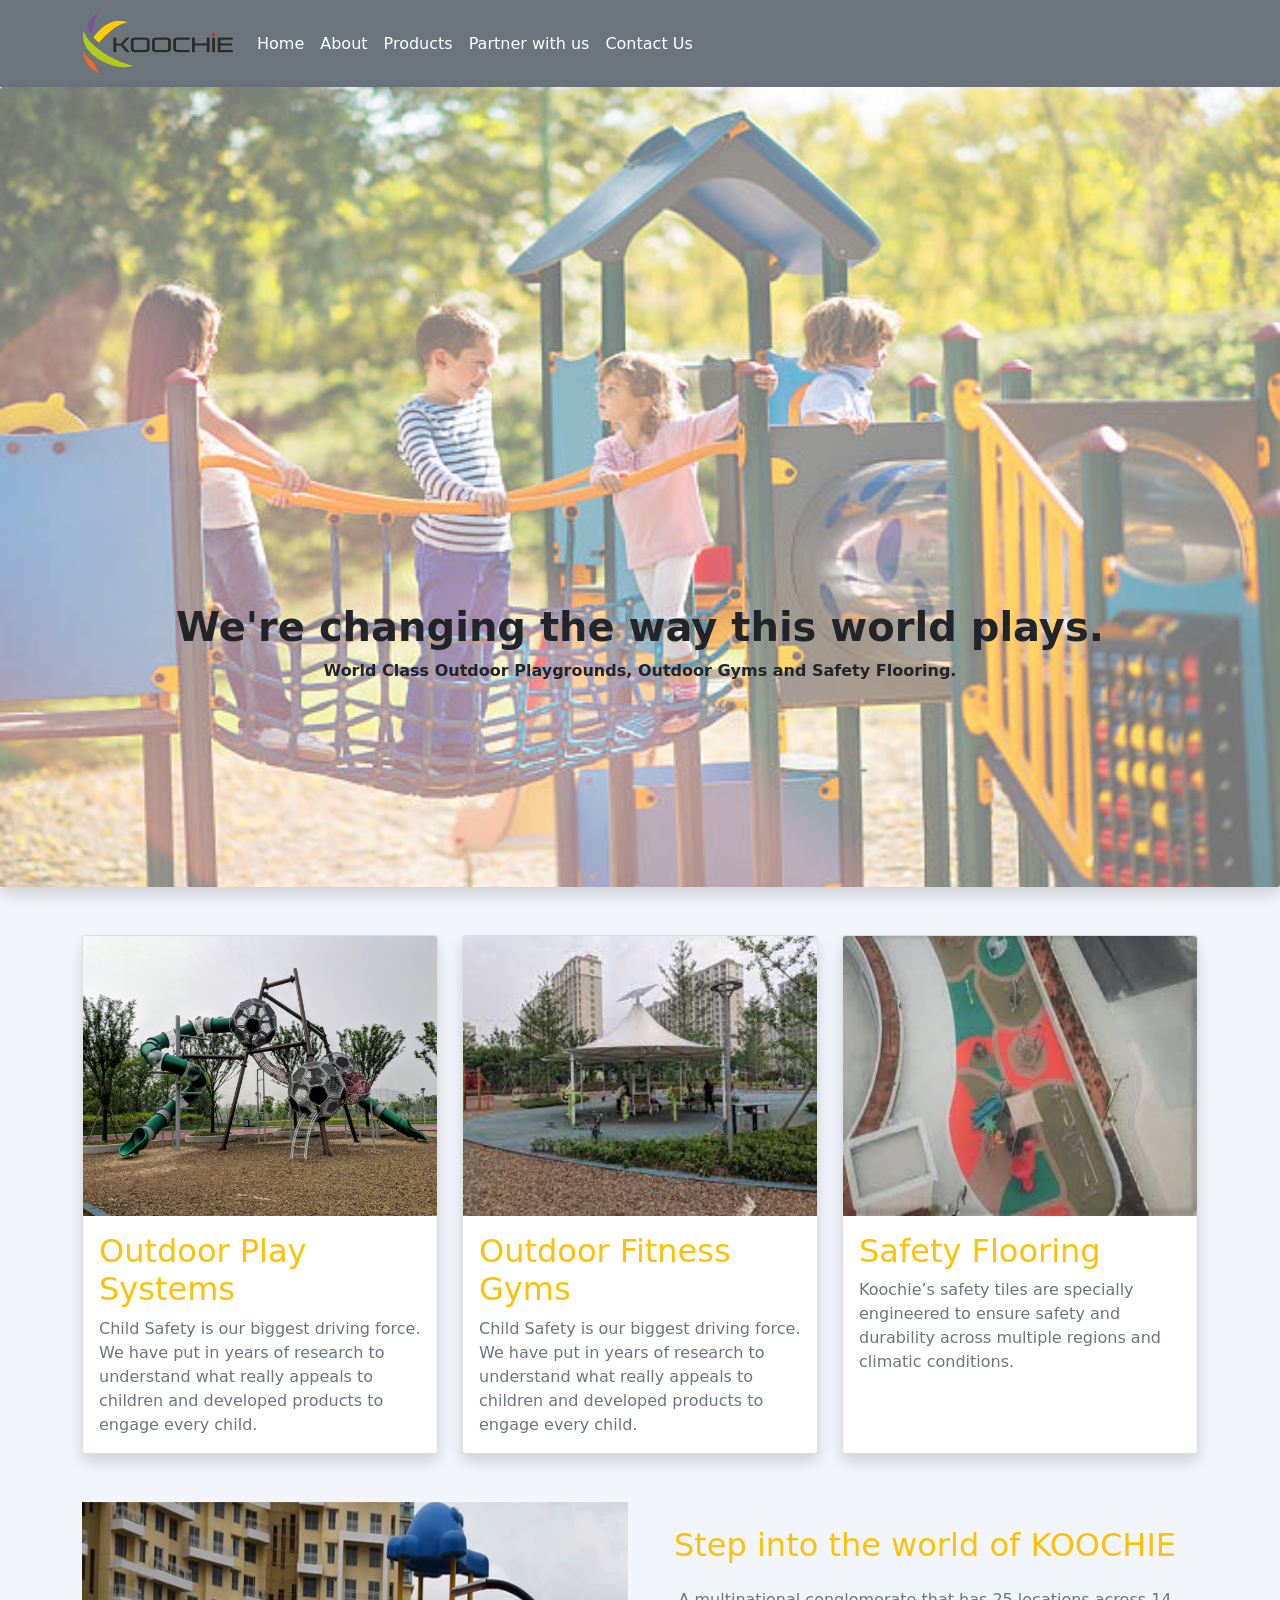
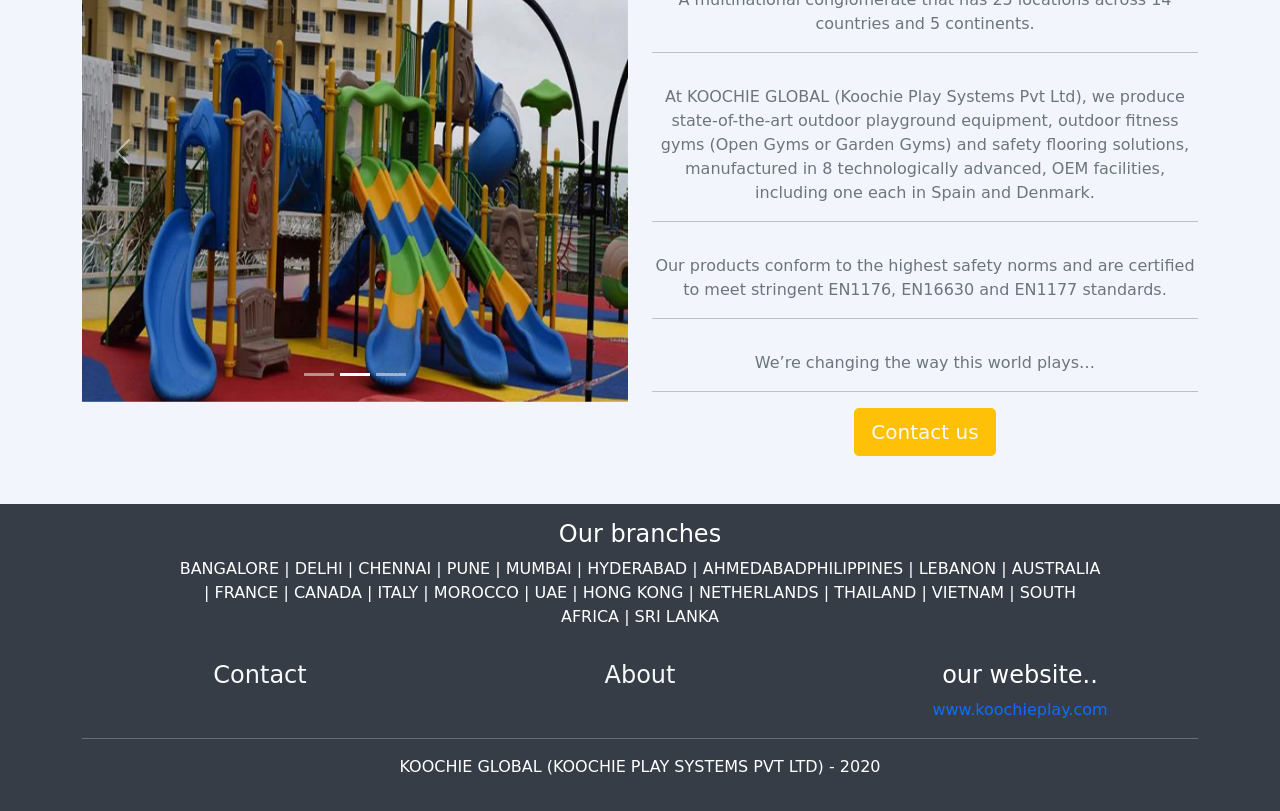
==== index.html @ 7c6d087c "koochie play site" ====
<!DOCTYPE html>
<html>
	<head>
		<meta charset="utf-8">
		<meta name="viewport" content="width=device-width, initial-scale=1.0">
		<link rel="stylesheet" href="css/bs5/boot5.css">
		<link rel="stylesheet" type="text/css" href="css/koochie.css">
		<link rel="stylesheet" href="https://pro.fontawesome.com/releases/v5.10.0/css/all.css" integrity="sha384-AYmEC3Yw5cVb3ZcuHtOA93w35dYTsvhLPVnYs9eStHfGJvOvKxVfELGroGkvsg+p" crossorigin="anonymous"/>
		<script src="js/bs5/bundle.min.js"></script>
		<title>Koochie play</title>
	</head>
	<body style="background-color: #f2f6fc;">
    <nav class="navbar navbar-expand-md navbar-dark bg-secondary">
    	<div class="container">
    		<a class="navbar-brand" href="index.html">
    			<img src="images/Koochie.png">
    		</a>
    		<button class="navbar-toggler" type="button" data-bs-toggle="collapse" data-bs-target="#navbar" aria-controls="navbarSupportedContent" aria-expanded="false" aria-label="Toggle navigation">
		    <span class="navbar-toggler-icon"></span>
		  </button>
		    <div class="collapse navbar-collapse" id="navbar">
		    	<ul class="navbar-nav  me-auto mb-2 mb-md-0 navbar-right">
		        <a class="nav-link active" href="index.html">Home</a>
		        <a class="nav-link text-white"href="about.html">About</a>
		        <a  class="nav-link text-white"href="products.html">Products</a>
		        <a  class="nav-link text-white"href="partner.html">Partner with us</a>
		        <a class="nav-link text-white" href="contact.html">Contact Us</a>
		      </ul>
		    </div>
    	</div>
    </nav>
    <div class="card shadow border-0 mb-3">
    	<img src="images/is.jpg" class="card-img" style="width: 100%; height:800px; opacity: 0.6;">
    	<div class="card-img-overlay">
    		<h1 class="card-title text-center fw-bold text-dark" style="padding-top: 500px;">We're changing the way this world plays.</h1>
    		<p class="card-text text-center fw-bold">World Class Outdoor Playgrounds, Outdoor Gyms and Safety Flooring.</p>
    	</div>
    </div>
    <div class="container mt-5 mb-3">
    	<div class="row gy-3">
    		<div class="col-md-4">
    			<div class="card shadow h-100 border-none rounded-round">
    				<img src="images/photo.jpg" class="card-img-top" style="height: 280px;">
    				<div class="card-body">
    					<h2 class="card-title text-warning">Outdoor Play Systems</h2>
    					<p class="card-text text-muted">Child Safety is our biggest driving force. We have put in years of research to understand what really appeals to children and developed products to engage every child.</p>
    				</div>
    			</div>
    		</div>
    		<div class="col-md-4">
    			<div class="card shadow h-100 border-none rounded-round">
    				<img src="images/download.jpeg" class="card-img-top" style="width:100%; height:280px;">
    				<div class="card-body">
    					<h2 class="card-title text-warning">Outdoor Fitness Gyms</h2>
    					<p class="card-text text-muted">Child Safety is our biggest driving force. We have put in years of research to understand what really appeals to children and developed products to engage every child.</p>
    				</div>
    			</div>
    		</div>
    		<div class="col-md-4">
    			<div class="card shadow h-100 border-none rounded-roundg7hy">
    				<img src="images/images.jpeg" class="card-img-top" style="height: 280px;">
    				<div class="card-body">
    					<h2 class="card-title text-warning">Safety Flooring</h2>
    					<p class="card-text text-muted">Koochie’s safety tiles are specially engineered to ensure safety and durability across multiple regions and climatic conditions.</p>
    				</div>
    			</div>
    		</div>
    	</div>
    </div>
    <div class="container mt-5">
    	<div class="row">
    		<div class="col-md-6">
    			<div id="carouselimages" class="carousel slide" data-bs-ride="carousel">
    				<div class="carousel-indicators">
    					<button type="button" data-bs-target="#carouselimages" data-bs-slide-to="0" class="active" aria-current="true" aria-label="slide 1"></button>
    					<button type="button" data-bs-target="#carouselimages" data-bs-slide-to="1" aria-label="Slide 2" ></button>
              <button type="button" data-bs-target="#carouselimages" data-bs-slide-to="2" aria-label="Slide 3"></button>
    				</div>
    				<div class="carousel-inner ">
    					<div class="carousel-item active" data-bs-interval="1000">
    						<img src="images/play2.jpg" class="d-block w-100" style="height: 500px;">
    					</div>
    					<div class="carousel-item" data-bs-interval="1000">
    						<img src="images/watch.jpg" class="d-block w-100" style="height: 500px;">
    					</div>
    					<div class="carousel-item" data-bs-interval="1000">
    						<img src="images/3.jpg" class="d-block w-100" style="height: 500px;">
    					</div>
    				</div>
    				<button class="carousel-control-prev" type="button" data-bs-target="#carouselimages" data-bs-slide="prev">
    				<span class="carousel-control-prev-icon" aria-hidden="true"></span>
    				<span class="visually-hidden">Previous</span>
  					</button>
  					<button class="carousel-control-next" type="button" data-bs-target="#carouselimages" data-bs-slide="next">
    				<span class="carousel-control-next-icon" aria-hidden="true"></span>
    				<span class="visually-hidden">Next</span>
  					</button>
    			</div>
    		</div>
    		<div class="col-md-6 text-center">
    			<h2 class=" pt-4 text-warning">Step into the world of KOOCHIE</h2>
    			<p class=" pt-3 text-muted">A multinational conglomerate that has 25 locations across 14 countries and 5 continents.</p><hr>
    			<p class=" pt-3 text-muted">At KOOCHIE GLOBAL (Koochie Play Systems Pvt Ltd), we produce state-of-the-art outdoor playground equipment, outdoor fitness gyms (Open Gyms or Garden Gyms) and safety flooring solutions, manufactured in 8 technologically advanced, OEM facilities, including one each in Spain and Denmark.</p><hr>
    			<p class=" pt-3 text-muted">Our products conform to the highest safety norms and are certified to meet stringent EN1176, EN16630 and EN1177 standards.</p><hr>
    			<p class=" pt-3 text-muted">We’re changing the way this world plays…</p><hr>
    			<a href="contact.html" class="btn btn-warning btn-lg rounded-round text-light">Contact us</a>
    		</div>
    	</div>
    </div>
    <div class="footer mt-5 pb-3">
    	<div class="container">
    		<div class="row">
    			<div class="col-md-10 offset-md-1">
    				<h4 class="text-center pt-3">Our branches</h4>
    				<p class="text-center">BANGALORE | DELHI | CHENNAI | PUNE | MUMBAI | HYDERABAD | AHMEDABADPHILIPPINES | LEBANON | AUSTRALIA | FRANCE | CANADA | ITALY | MOROCCO | UAE | HONG KONG | NETHERLANDS | THAILAND | VIETNAM | SOUTH AFRICA | SRI LANKA</p>
    			</div>
    		</div>
    		<div class="row text-center mt-3">
    			<div class="col-md-4">
    				<a href="contact.html" class="text-light"><h4>Contact</h4></a>
    			</div>
    			<div class="col-md-4">
    				<a href="about.html" class="text-light"><h4>About</h4></a>
    			</div>
    			<div class="col-md-4">
    				<h4>our website..</h4>
    				<a href="#">www.koochieplay.com</a>
    			</div>
    		</div><hr>
    		<p class="text-center">KOOCHIE GLOBAL (KOOCHIE PLAY SYSTEMS PVT LTD) - 2020</p>
    	</div>
    </div>
	</body>
</html>
---- css/bs5/boot5.css ----
@charset "UTF-8";/*!
 * Bootstrap v5.0.2 (https://getbootstrap.com/)
 * Copyright 2011-2021 The Bootstrap Authors
 * Copyright 2011-2021 Twitter, Inc.
 * Licensed under MIT (https://github.com/twbs/bootstrap/blob/main/LICENSE)
 */:root{--bs-blue:#0d6efd;--bs-indigo:#6610f2;--bs-purple:#6f42c1;--bs-pink:#d63384;--bs-red:#dc3545;--bs-orange:#fd7e14;--bs-yellow:#ffc107;--bs-green:#198754;--bs-teal:#20c997;--bs-cyan:#0dcaf0;--bs-white:#fff;--bs-gray:#6c757d;--bs-gray-dark:#343a40;--bs-primary:#0d6efd;--bs-secondary:#6c757d;--bs-success:#198754;--bs-info:#0dcaf0;--bs-warning:#ffc107;--bs-danger:#dc3545;--bs-light:#f8f9fa;--bs-dark:#212529;--bs-font-sans-serif:system-ui,-apple-system,"Segoe UI",Roboto,"Helvetica Neue",Arial,"Noto Sans","Liberation Sans",sans-serif,"Apple Color Emoji","Segoe UI Emoji","Segoe UI Symbol","Noto Color Emoji";--bs-font-monospace:SFMono-Regular,Menlo,Monaco,Consolas,"Liberation Mono","Courier New",monospace;--bs-gradient:linear-gradient(180deg, rgba(255, 255, 255, 0.15), rgba(255, 255, 255, 0))}*,::after,::before{box-sizing:border-box}@media (prefers-reduced-motion:no-preference){:root{scroll-behavior:smooth}}body{margin:0;font-family:var(--bs-font-sans-serif);font-size:1rem;font-weight:400;line-height:1.5;color:#212529;background-color:#fff;-webkit-text-size-adjust:100%;-webkit-tap-highlight-color:transparent}hr{margin:1rem 0;color:inherit;background-color:currentColor;border:0;opacity:.25}hr:not([size]){height:1px}.h1,.h2,.h3,.h4,.h5,.h6,h1,h2,h3,h4,h5,h6{margin-top:0;margin-bottom:.5rem;font-weight:500;line-height:1.2}.h1,h1{font-size:calc(1.375rem + 1.5vw)}@media (min-width:1200px){.h1,h1{font-size:2.5rem}}.h2,h2{font-size:calc(1.325rem + .9vw)}@media (min-width:1200px){.h2,h2{font-size:2rem}}.h3,h3{font-size:calc(1.3rem + .6vw)}@media (min-width:1200px){.h3,h3{font-size:1.75rem}}.h4,h4{font-size:calc(1.275rem + .3vw)}@media (min-width:1200px){.h4,h4{font-size:1.5rem}}.h5,h5{font-size:1.25rem}.h6,h6{font-size:1rem}p{margin-top:0;margin-bottom:1rem}abbr[data-bs-original-title],abbr[title]{-webkit-text-decoration:underline dotted;text-decoration:underline dotted;cursor:help;-webkit-text-decoration-skip-ink:none;text-decoration-skip-ink:none}address{margin-bottom:1rem;font-style:normal;line-height:inherit}ol,ul{padding-left:2rem}dl,ol,ul{margin-top:0;margin-bottom:1rem}ol ol,ol ul,ul ol,ul ul{margin-bottom:0}dt{font-weight:700}dd{margin-bottom:.5rem;margin-left:0}blockquote{margin:0 0 1rem}b,strong{font-weight:bolder}.small,small{font-size:.875em}.mark,mark{padding:.2em;background-color:#fcf8e3}sub,sup{position:relative;font-size:.75em;line-height:0;vertical-align:baseline}sub{bottom:-.25em}sup{top:-.5em}a{color:#0d6efd;text-decoration:underline}a:hover{color:#0a58ca}a:not([href]):not([class]),a:not([href]):not([class]):hover{color:inherit;text-decoration:none}code,kbd,pre,samp{font-family:var(--bs-font-monospace);font-size:1em;direction:ltr;unicode-bidi:bidi-override}pre{display:block;margin-top:0;margin-bottom:1rem;overflow:auto;font-size:.875em}pre code{font-size:inherit;color:inherit;word-break:normal}code{font-size:.875em;color:#d63384;word-wrap:break-word}a>code{color:inherit}kbd{padding:.2rem .4rem;font-size:.875em;color:#fff;background-color:#212529;border-radius:.2rem}kbd kbd{padding:0;font-size:1em;font-weight:700}figure{margin:0 0 1rem}img,svg{vertical-align:middle}table{caption-side:bottom;border-collapse:collapse}caption{padding-top:.5rem;padding-bottom:.5rem;color:#6c757d;text-align:left}th{text-align:inherit;text-align:-webkit-match-parent}tbody,td,tfoot,th,thead,tr{border-color:inherit;border-style:solid;border-width:0}label{display:inline-block}button{border-radius:0}button:focus:not(:focus-visible){outline:0}button,input,optgroup,select,textarea{margin:0;font-family:inherit;font-size:inherit;line-height:inherit}button,select{text-transform:none}[role=button]{cursor:pointer}select{word-wrap:normal}select:disabled{opacity:1}[list]::-webkit-calendar-picker-indicator{display:none}[type=button],[type=reset],[type=submit],button{-webkit-appearance:button}[type=button]:not(:disabled),[type=reset]:not(:disabled),[type=submit]:not(:disabled),button:not(:disabled){cursor:pointer}::-moz-focus-inner{padding:0;border-style:none}textarea{resize:vertical}fieldset{min-width:0;padding:0;margin:0;border:0}legend{float:left;width:100%;padding:0;margin-bottom:.5rem;font-size:calc(1.275rem + .3vw);line-height:inherit}@media (min-width:1200px){legend{font-size:1.5rem}}legend+*{clear:left}::-webkit-datetime-edit-day-field,::-webkit-datetime-edit-fields-wrapper,::-webkit-datetime-edit-hour-field,::-webkit-datetime-edit-minute,::-webkit-datetime-edit-month-field,::-webkit-datetime-edit-text,::-webkit-datetime-edit-year-field{padding:0}::-webkit-inner-spin-button{height:auto}[type=search]{outline-offset:-2px;-webkit-appearance:textfield}::-webkit-search-decoration{-webkit-appearance:none}::-webkit-color-swatch-wrapper{padding:0}::file-selector-button{font:inherit}::-webkit-file-upload-button{font:inherit;-webkit-appearance:button}output{display:inline-block}iframe{border:0}summary{display:list-item;cursor:pointer}progress{vertical-align:baseline}[hidden]{display:none!important}.lead{font-size:1.25rem;font-weight:300}.display-1{font-size:calc(1.625rem + 4.5vw);font-weight:300;line-height:1.2}@media (min-width:1200px){.display-1{font-size:5rem}}.display-2{font-size:calc(1.575rem + 3.9vw);font-weight:300;line-height:1.2}@media (min-width:1200px){.display-2{font-size:4.5rem}}.display-3{font-size:calc(1.525rem + 3.3vw);font-weight:300;line-height:1.2}@media (min-width:1200px){.display-3{font-size:4rem}}.display-4{font-size:calc(1.475rem + 2.7vw);font-weight:300;line-height:1.2}@media (min-width:1200px){.display-4{font-size:3.5rem}}.display-5{font-size:calc(1.425rem + 2.1vw);font-weight:300;line-height:1.2}@media (min-width:1200px){.display-5{font-size:3rem}}.display-6{font-size:calc(1.375rem + 1.5vw);font-weight:300;line-height:1.2}@media (min-width:1200px){.display-6{font-size:2.5rem}}.list-unstyled{padding-left:0;list-style:none}.list-inline{padding-left:0;list-style:none}.list-inline-item{display:inline-block}.list-inline-item:not(:last-child){margin-right:.5rem}.initialism{font-size:.875em;text-transform:uppercase}.blockquote{margin-bottom:1rem;font-size:1.25rem}.blockquote>:last-child{margin-bottom:0}.blockquote-footer{margin-top:-1rem;margin-bottom:1rem;font-size:.875em;color:#6c757d}.blockquote-footer::before{content:"— "}.img-fluid{max-width:100%;height:auto}.img-thumbnail{padding:.25rem;background-color:#fff;border:1px solid #dee2e6;border-radius:.25rem;max-width:100%;height:auto}.figure{display:inline-block}.figure-img{margin-bottom:.5rem;line-height:1}.figure-caption{font-size:.875em;color:#6c757d}.container,.container-fluid,.container-lg,.container-md,.container-sm,.container-xl,.container-xxl{width:100%;padding-right:var(--bs-gutter-x,.75rem);padding-left:var(--bs-gutter-x,.75rem);margin-right:auto;margin-left:auto}@media (min-width:576px){.container,.container-sm{max-width:540px}}@media (min-width:768px){.container,.container-md,.container-sm{max-width:720px}}@media (min-width:992px){.container,.container-lg,.container-md,.container-sm{max-width:960px}}@media (min-width:1200px){.container,.container-lg,.container-md,.container-sm,.container-xl{max-width:1140px}}@media (min-width:1400px){.container,.container-lg,.container-md,.container-sm,.container-xl,.container-xxl{max-width:1320px}}.row{--bs-gutter-x:1.5rem;--bs-gutter-y:0;display:flex;flex-wrap:wrap;margin-top:calc(var(--bs-gutter-y) * -1);margin-right:calc(var(--bs-gutter-x) * -.5);margin-left:calc(var(--bs-gutter-x) * -.5)}.row>*{flex-shrink:0;width:100%;max-width:100%;padding-right:calc(var(--bs-gutter-x) * .5);padding-left:calc(var(--bs-gutter-x) * .5);margin-top:var(--bs-gutter-y)}.col{flex:1 0 0%}.row-cols-auto>*{flex:0 0 auto;width:auto}.row-cols-1>*{flex:0 0 auto;width:100%}.row-cols-2>*{flex:0 0 auto;width:50%}.row-cols-3>*{flex:0 0 auto;width:33.3333333333%}.row-cols-4>*{flex:0 0 auto;width:25%}.row-cols-5>*{flex:0 0 auto;width:20%}.row-cols-6>*{flex:0 0 auto;width:16.6666666667%}@media (min-width:576px){.col-sm{flex:1 0 0%}.row-cols-sm-auto>*{flex:0 0 auto;width:auto}.row-cols-sm-1>*{flex:0 0 auto;width:100%}.row-cols-sm-2>*{flex:0 0 auto;width:50%}.row-cols-sm-3>*{flex:0 0 auto;width:33.3333333333%}.row-cols-sm-4>*{flex:0 0 auto;width:25%}.row-cols-sm-5>*{flex:0 0 auto;width:20%}.row-cols-sm-6>*{flex:0 0 auto;width:16.6666666667%}}@media (min-width:768px){.col-md{flex:1 0 0%}.row-cols-md-auto>*{flex:0 0 auto;width:auto}.row-cols-md-1>*{flex:0 0 auto;width:100%}.row-cols-md-2>*{flex:0 0 auto;width:50%}.row-cols-md-3>*{flex:0 0 auto;width:33.3333333333%}.row-cols-md-4>*{flex:0 0 auto;width:25%}.row-cols-md-5>*{flex:0 0 auto;width:20%}.row-cols-md-6>*{flex:0 0 auto;width:16.6666666667%}}@media (min-width:992px){.col-lg{flex:1 0 0%}.row-cols-lg-auto>*{flex:0 0 auto;width:auto}.row-cols-lg-1>*{flex:0 0 auto;width:100%}.row-cols-lg-2>*{flex:0 0 auto;width:50%}.row-cols-lg-3>*{flex:0 0 auto;width:33.3333333333%}.row-cols-lg-4>*{flex:0 0 auto;width:25%}.row-cols-lg-5>*{flex:0 0 auto;width:20%}.row-cols-lg-6>*{flex:0 0 auto;width:16.6666666667%}}@media (min-width:1200px){.col-xl{flex:1 0 0%}.row-cols-xl-auto>*{flex:0 0 auto;width:auto}.row-cols-xl-1>*{flex:0 0 auto;width:100%}.row-cols-xl-2>*{flex:0 0 auto;width:50%}.row-cols-xl-3>*{flex:0 0 auto;width:33.3333333333%}.row-cols-xl-4>*{flex:0 0 auto;width:25%}.row-cols-xl-5>*{flex:0 0 auto;width:20%}.row-cols-xl-6>*{flex:0 0 auto;width:16.6666666667%}}@media (min-width:1400px){.col-xxl{flex:1 0 0%}.row-cols-xxl-auto>*{flex:0 0 auto;width:auto}.row-cols-xxl-1>*{flex:0 0 auto;width:100%}.row-cols-xxl-2>*{flex:0 0 auto;width:50%}.row-cols-xxl-3>*{flex:0 0 auto;width:33.3333333333%}.row-cols-xxl-4>*{flex:0 0 auto;width:25%}.row-cols-xxl-5>*{flex:0 0 auto;width:20%}.row-cols-xxl-6>*{flex:0 0 auto;width:16.6666666667%}}.col-auto{flex:0 0 auto;width:auto}.col-1{flex:0 0 auto;width:8.33333333%}.col-2{flex:0 0 auto;width:16.66666667%}.col-3{flex:0 0 auto;width:25%}.col-4{flex:0 0 auto;width:33.33333333%}.col-5{flex:0 0 auto;width:41.66666667%}.col-6{flex:0 0 auto;width:50%}.col-7{flex:0 0 auto;width:58.33333333%}.col-8{flex:0 0 auto;width:66.66666667%}.col-9{flex:0 0 auto;width:75%}.col-10{flex:0 0 auto;width:83.33333333%}.col-11{flex:0 0 auto;width:91.66666667%}.col-12{flex:0 0 auto;width:100%}.offset-1{margin-left:8.33333333%}.offset-2{margin-left:16.66666667%}.offset-3{margin-left:25%}.offset-4{margin-left:33.33333333%}.offset-5{margin-left:41.66666667%}.offset-6{margin-left:50%}.offset-7{margin-left:58.33333333%}.offset-8{margin-left:66.66666667%}.offset-9{margin-left:75%}.offset-10{margin-left:83.33333333%}.offset-11{margin-left:91.66666667%}.g-0,.gx-0{--bs-gutter-x:0}.g-0,.gy-0{--bs-gutter-y:0}.g-1,.gx-1{--bs-gutter-x:0.25rem}.g-1,.gy-1{--bs-gutter-y:0.25rem}.g-2,.gx-2{--bs-gutter-x:0.5rem}.g-2,.gy-2{--bs-gutter-y:0.5rem}.g-3,.gx-3{--bs-gutter-x:1rem}.g-3,.gy-3{--bs-gutter-y:1rem}.g-4,.gx-4{--bs-gutter-x:1.5rem}.g-4,.gy-4{--bs-gutter-y:1.5rem}.g-5,.gx-5{--bs-gutter-x:3rem}.g-5,.gy-5{--bs-gutter-y:3rem}@media (min-width:576px){.col-sm-auto{flex:0 0 auto;width:auto}.col-sm-1{flex:0 0 auto;width:8.33333333%}.col-sm-2{flex:0 0 auto;width:16.66666667%}.col-sm-3{flex:0 0 auto;width:25%}.col-sm-4{flex:0 0 auto;width:33.33333333%}.col-sm-5{flex:0 0 auto;width:41.66666667%}.col-sm-6{flex:0 0 auto;width:50%}.col-sm-7{flex:0 0 auto;width:58.33333333%}.col-sm-8{flex:0 0 auto;width:66.66666667%}.col-sm-9{flex:0 0 auto;width:75%}.col-sm-10{flex:0 0 auto;width:83.33333333%}.col-sm-11{flex:0 0 auto;width:91.66666667%}.col-sm-12{flex:0 0 auto;width:100%}.offset-sm-0{margin-left:0}.offset-sm-1{margin-left:8.33333333%}.offset-sm-2{margin-left:16.66666667%}.offset-sm-3{margin-left:25%}.offset-sm-4{margin-left:33.33333333%}.offset-sm-5{margin-left:41.66666667%}.offset-sm-6{margin-left:50%}.offset-sm-7{margin-left:58.33333333%}.offset-sm-8{margin-left:66.66666667%}.offset-sm-9{margin-left:75%}.offset-sm-10{margin-left:83.33333333%}.offset-sm-11{margin-left:91.66666667%}.g-sm-0,.gx-sm-0{--bs-gutter-x:0}.g-sm-0,.gy-sm-0{--bs-gutter-y:0}.g-sm-1,.gx-sm-1{--bs-gutter-x:0.25rem}.g-sm-1,.gy-sm-1{--bs-gutter-y:0.25rem}.g-sm-2,.gx-sm-2{--bs-gutter-x:0.5rem}.g-sm-2,.gy-sm-2{--bs-gutter-y:0.5rem}.g-sm-3,.gx-sm-3{--bs-gutter-x:1rem}.g-sm-3,.gy-sm-3{--bs-gutter-y:1rem}.g-sm-4,.gx-sm-4{--bs-gutter-x:1.5rem}.g-sm-4,.gy-sm-4{--bs-gutter-y:1.5rem}.g-sm-5,.gx-sm-5{--bs-gutter-x:3rem}.g-sm-5,.gy-sm-5{--bs-gutter-y:3rem}}@media (min-width:768px){.col-md-auto{flex:0 0 auto;width:auto}.col-md-1{flex:0 0 auto;width:8.33333333%}.col-md-2{flex:0 0 auto;width:16.66666667%}.col-md-3{flex:0 0 auto;width:25%}.col-md-4{flex:0 0 auto;width:33.33333333%}.col-md-5{flex:0 0 auto;width:41.66666667%}.col-md-6{flex:0 0 auto;width:50%}.col-md-7{flex:0 0 auto;width:58.33333333%}.col-md-8{flex:0 0 auto;width:66.66666667%}.col-md-9{flex:0 0 auto;width:75%}.col-md-10{flex:0 0 auto;width:83.33333333%}.col-md-11{flex:0 0 auto;width:91.66666667%}.col-md-12{flex:0 0 auto;width:100%}.offset-md-0{margin-left:0}.offset-md-1{margin-left:8.33333333%}.offset-md-2{margin-left:16.66666667%}.offset-md-3{margin-left:25%}.offset-md-4{margin-left:33.33333333%}.offset-md-5{margin-left:41.66666667%}.offset-md-6{margin-left:50%}.offset-md-7{margin-left:58.33333333%}.offset-md-8{margin-left:66.66666667%}.offset-md-9{margin-left:75%}.offset-md-10{margin-left:83.33333333%}.offset-md-11{margin-left:91.66666667%}.g-md-0,.gx-md-0{--bs-gutter-x:0}.g-md-0,.gy-md-0{--bs-gutter-y:0}.g-md-1,.gx-md-1{--bs-gutter-x:0.25rem}.g-md-1,.gy-md-1{--bs-gutter-y:0.25rem}.g-md-2,.gx-md-2{--bs-gutter-x:0.5rem}.g-md-2,.gy-md-2{--bs-gutter-y:0.5rem}.g-md-3,.gx-md-3{--bs-gutter-x:1rem}.g-md-3,.gy-md-3{--bs-gutter-y:1rem}.g-md-4,.gx-md-4{--bs-gutter-x:1.5rem}.g-md-4,.gy-md-4{--bs-gutter-y:1.5rem}.g-md-5,.gx-md-5{--bs-gutter-x:3rem}.g-md-5,.gy-md-5{--bs-gutter-y:3rem}}@media (min-width:992px){.col-lg-auto{flex:0 0 auto;width:auto}.col-lg-1{flex:0 0 auto;width:8.33333333%}.col-lg-2{flex:0 0 auto;width:16.66666667%}.col-lg-3{flex:0 0 auto;width:25%}.col-lg-4{flex:0 0 auto;width:33.33333333%}.col-lg-5{flex:0 0 auto;width:41.66666667%}.col-lg-6{flex:0 0 auto;width:50%}.col-lg-7{flex:0 0 auto;width:58.33333333%}.col-lg-8{flex:0 0 auto;width:66.66666667%}.col-lg-9{flex:0 0 auto;width:75%}.col-lg-10{flex:0 0 auto;width:83.33333333%}.col-lg-11{flex:0 0 auto;width:91.66666667%}.col-lg-12{flex:0 0 auto;width:100%}.offset-lg-0{margin-left:0}.offset-lg-1{margin-left:8.33333333%}.offset-lg-2{margin-left:16.66666667%}.offset-lg-3{margin-left:25%}.offset-lg-4{margin-left:33.33333333%}.offset-lg-5{margin-left:41.66666667%}.offset-lg-6{margin-left:50%}.offset-lg-7{margin-left:58.33333333%}.offset-lg-8{margin-left:66.66666667%}.offset-lg-9{margin-left:75%}.offset-lg-10{margin-left:83.33333333%}.offset-lg-11{margin-left:91.66666667%}.g-lg-0,.gx-lg-0{--bs-gutter-x:0}.g-lg-0,.gy-lg-0{--bs-gutter-y:0}.g-lg-1,.gx-lg-1{--bs-gutter-x:0.25rem}.g-lg-1,.gy-lg-1{--bs-gutter-y:0.25rem}.g-lg-2,.gx-lg-2{--bs-gutter-x:0.5rem}.g-lg-2,.gy-lg-2{--bs-gutter-y:0.5rem}.g-lg-3,.gx-lg-3{--bs-gutter-x:1rem}.g-lg-3,.gy-lg-3{--bs-gutter-y:1rem}.g-lg-4,.gx-lg-4{--bs-gutter-x:1.5rem}.g-lg-4,.gy-lg-4{--bs-gutter-y:1.5rem}.g-lg-5,.gx-lg-5{--bs-gutter-x:3rem}.g-lg-5,.gy-lg-5{--bs-gutter-y:3rem}}@media (min-width:1200px){.col-xl-auto{flex:0 0 auto;width:auto}.col-xl-1{flex:0 0 auto;width:8.33333333%}.col-xl-2{flex:0 0 auto;width:16.66666667%}.col-xl-3{flex:0 0 auto;width:25%}.col-xl-4{flex:0 0 auto;width:33.33333333%}.col-xl-5{flex:0 0 auto;width:41.66666667%}.col-xl-6{flex:0 0 auto;width:50%}.col-xl-7{flex:0 0 auto;width:58.33333333%}.col-xl-8{flex:0 0 auto;width:66.66666667%}.col-xl-9{flex:0 0 auto;width:75%}.col-xl-10{flex:0 0 auto;width:83.33333333%}.col-xl-11{flex:0 0 auto;width:91.66666667%}.col-xl-12{flex:0 0 auto;width:100%}.offset-xl-0{margin-left:0}.offset-xl-1{margin-left:8.33333333%}.offset-xl-2{margin-left:16.66666667%}.offset-xl-3{margin-left:25%}.offset-xl-4{margin-left:33.33333333%}.offset-xl-5{margin-left:41.66666667%}.offset-xl-6{margin-left:50%}.offset-xl-7{margin-left:58.33333333%}.offset-xl-8{margin-left:66.66666667%}.offset-xl-9{margin-left:75%}.offset-xl-10{margin-left:83.33333333%}.offset-xl-11{margin-left:91.66666667%}.g-xl-0,.gx-xl-0{--bs-gutter-x:0}.g-xl-0,.gy-xl-0{--bs-gutter-y:0}.g-xl-1,.gx-xl-1{--bs-gutter-x:0.25rem}.g-xl-1,.gy-xl-1{--bs-gutter-y:0.25rem}.g-xl-2,.gx-xl-2{--bs-gutter-x:0.5rem}.g-xl-2,.gy-xl-2{--bs-gutter-y:0.5rem}.g-xl-3,.gx-xl-3{--bs-gutter-x:1rem}.g-xl-3,.gy-xl-3{--bs-gutter-y:1rem}.g-xl-4,.gx-xl-4{--bs-gutter-x:1.5rem}.g-xl-4,.gy-xl-4{--bs-gutter-y:1.5rem}.g-xl-5,.gx-xl-5{--bs-gutter-x:3rem}.g-xl-5,.gy-xl-5{--bs-gutter-y:3rem}}@media (min-width:1400px){.col-xxl-auto{flex:0 0 auto;width:auto}.col-xxl-1{flex:0 0 auto;width:8.33333333%}.col-xxl-2{flex:0 0 auto;width:16.66666667%}.col-xxl-3{flex:0 0 auto;width:25%}.col-xxl-4{flex:0 0 auto;width:33.33333333%}.col-xxl-5{flex:0 0 auto;width:41.66666667%}.col-xxl-6{flex:0 0 auto;width:50%}.col-xxl-7{flex:0 0 auto;width:58.33333333%}.col-xxl-8{flex:0 0 auto;width:66.66666667%}.col-xxl-9{flex:0 0 auto;width:75%}.col-xxl-10{flex:0 0 auto;width:83.33333333%}.col-xxl-11{flex:0 0 auto;width:91.66666667%}.col-xxl-12{flex:0 0 auto;width:100%}.offset-xxl-0{margin-left:0}.offset-xxl-1{margin-left:8.33333333%}.offset-xxl-2{margin-left:16.66666667%}.offset-xxl-3{margin-left:25%}.offset-xxl-4{margin-left:33.33333333%}.offset-xxl-5{margin-left:41.66666667%}.offset-xxl-6{margin-left:50%}.offset-xxl-7{margin-left:58.33333333%}.offset-xxl-8{margin-left:66.66666667%}.offset-xxl-9{margin-left:75%}.offset-xxl-10{margin-left:83.33333333%}.offset-xxl-11{margin-left:91.66666667%}.g-xxl-0,.gx-xxl-0{--bs-gutter-x:0}.g-xxl-0,.gy-xxl-0{--bs-gutter-y:0}.g-xxl-1,.gx-xxl-1{--bs-gutter-x:0.25rem}.g-xxl-1,.gy-xxl-1{--bs-gutter-y:0.25rem}.g-xxl-2,.gx-xxl-2{--bs-gutter-x:0.5rem}.g-xxl-2,.gy-xxl-2{--bs-gutter-y:0.5rem}.g-xxl-3,.gx-xxl-3{--bs-gutter-x:1rem}.g-xxl-3,.gy-xxl-3{--bs-gutter-y:1rem}.g-xxl-4,.gx-xxl-4{--bs-gutter-x:1.5rem}.g-xxl-4,.gy-xxl-4{--bs-gutter-y:1.5rem}.g-xxl-5,.gx-xxl-5{--bs-gutter-x:3rem}.g-xxl-5,.gy-xxl-5{--bs-gutter-y:3rem}}.table{--bs-table-bg:transparent;--bs-table-accent-bg:transparent;--bs-table-striped-color:#212529;--bs-table-striped-bg:rgba(0, 0, 0, 0.05);--bs-table-active-color:#212529;--bs-table-active-bg:rgba(0, 0, 0, 0.1);--bs-table-hover-color:#212529;--bs-table-hover-bg:rgba(0, 0, 0, 0.075);width:100%;margin-bottom:1rem;color:#212529;vertical-align:top;border-color:#dee2e6}.table>:not(caption)>*>*{padding:.5rem .5rem;background-color:var(--bs-table-bg);border-bottom-width:1px;box-shadow:inset 0 0 0 9999px var(--bs-table-accent-bg)}.table>tbody{vertical-align:inherit}.table>thead{vertical-align:bottom}.table>:not(:last-child)>:last-child>*{border-bottom-color:currentColor}.caption-top{caption-side:top}.table-sm>:not(caption)>*>*{padding:.25rem .25rem}.table-bordered>:not(caption)>*{border-width:1px 0}.table-bordered>:not(caption)>*>*{border-width:0 1px}.table-borderless>:not(caption)>*>*{border-bottom-width:0}.table-striped>tbody>tr:nth-of-type(odd){--bs-table-accent-bg:var(--bs-table-striped-bg);color:var(--bs-table-striped-color)}.table-active{--bs-table-accent-bg:var(--bs-table-active-bg);color:var(--bs-table-active-color)}.table-hover>tbody>tr:hover{--bs-table-accent-bg:var(--bs-table-hover-bg);color:var(--bs-table-hover-color)}.table-primary{--bs-table-bg:#cfe2ff;--bs-table-striped-bg:#c5d7f2;--bs-table-striped-color:#000;--bs-table-active-bg:#bacbe6;--bs-table-active-color:#000;--bs-table-hover-bg:#bfd1ec;--bs-table-hover-color:#000;color:#000;border-color:#bacbe6}.table-secondary{--bs-table-bg:#e2e3e5;--bs-table-striped-bg:#d7d8da;--bs-table-striped-color:#000;--bs-table-active-bg:#cbccce;--bs-table-active-color:#000;--bs-table-hover-bg:#d1d2d4;--bs-table-hover-color:#000;color:#000;border-color:#cbccce}.table-success{--bs-table-bg:#d1e7dd;--bs-table-striped-bg:#c7dbd2;--bs-table-striped-color:#000;--bs-table-active-bg:#bcd0c7;--bs-table-active-color:#000;--bs-table-hover-bg:#c1d6cc;--bs-table-hover-color:#000;color:#000;border-color:#bcd0c7}.table-info{--bs-table-bg:#cff4fc;--bs-table-striped-bg:#c5e8ef;--bs-table-striped-color:#000;--bs-table-active-bg:#badce3;--bs-table-active-color:#000;--bs-table-hover-bg:#bfe2e9;--bs-table-hover-color:#000;color:#000;border-color:#badce3}.table-warning{--bs-table-bg:#fff3cd;--bs-table-striped-bg:#f2e7c3;--bs-table-striped-color:#000;--bs-table-active-bg:#e6dbb9;--bs-table-active-color:#000;--bs-table-hover-bg:#ece1be;--bs-table-hover-color:#000;color:#000;border-color:#e6dbb9}.table-danger{--bs-table-bg:#f8d7da;--bs-table-striped-bg:#eccccf;--bs-table-striped-color:#000;--bs-table-active-bg:#dfc2c4;--bs-table-active-color:#000;--bs-table-hover-bg:#e5c7ca;--bs-table-hover-color:#000;color:#000;border-color:#dfc2c4}.table-light{--bs-table-bg:#f8f9fa;--bs-table-striped-bg:#ecedee;--bs-table-striped-color:#000;--bs-table-active-bg:#dfe0e1;--bs-table-active-color:#000;--bs-table-hover-bg:#e5e6e7;--bs-table-hover-color:#000;color:#000;border-color:#dfe0e1}.table-dark{--bs-table-bg:#212529;--bs-table-striped-bg:#2c3034;--bs-table-striped-color:#fff;--bs-table-active-bg:#373b3e;--bs-table-active-color:#fff;--bs-table-hover-bg:#323539;--bs-table-hover-color:#fff;color:#fff;border-color:#373b3e}.table-responsive{overflow-x:auto;-webkit-overflow-scrolling:touch}@media (max-width:575.98px){.table-responsive-sm{overflow-x:auto;-webkit-overflow-scrolling:touch}}@media (max-width:767.98px){.table-responsive-md{overflow-x:auto;-webkit-overflow-scrolling:touch}}@media (max-width:991.98px){.table-responsive-lg{overflow-x:auto;-webkit-overflow-scrolling:touch}}@media (max-width:1199.98px){.table-responsive-xl{overflow-x:auto;-webkit-overflow-scrolling:touch}}@media (max-width:1399.98px){.table-responsive-xxl{overflow-x:auto;-webkit-overflow-scrolling:touch}}.form-label{margin-bottom:.5rem}.col-form-label{padding-top:calc(.375rem + 1px);padding-bottom:calc(.375rem + 1px);margin-bottom:0;font-size:inherit;line-height:1.5}.col-form-label-lg{padding-top:calc(.5rem + 1px);padding-bottom:calc(.5rem + 1px);font-size:1.25rem}.col-form-label-sm{padding-top:calc(.25rem + 1px);padding-bottom:calc(.25rem + 1px);font-size:.875rem}.form-text{margin-top:.25rem;font-size:.875em;color:#6c757d}.form-control{display:block;width:100%;padding:.375rem .75rem;font-size:1rem;font-weight:400;line-height:1.5;color:#212529;background-color:#fff;background-clip:padding-box;border:1px solid #ced4da;-webkit-appearance:none;-moz-appearance:none;appearance:none;border-radius:.25rem;transition:border-color .15s ease-in-out,box-shadow .15s ease-in-out}@media (prefers-reduced-motion:reduce){.form-control{transition:none}}.form-control[type=file]{overflow:hidden}.form-control[type=file]:not(:disabled):not([readonly]){cursor:pointer}.form-control:focus{color:#212529;background-color:#fff;border-color:#86b7fe;outline:0;box-shadow:0 0 0 .25rem rgba(13,110,253,.25)}.form-control::-webkit-date-and-time-value{height:1.5em}.form-control::-moz-placeholder{color:#6c757d;opacity:1}.form-control::placeholder{color:#6c757d;opacity:1}.form-control:disabled,.form-control[readonly]{background-color:#e9ecef;opacity:1}.form-control::file-selector-button{padding:.375rem .75rem;margin:-.375rem -.75rem;-webkit-margin-end:.75rem;margin-inline-end:.75rem;color:#212529;background-color:#e9ecef;pointer-events:none;border-color:inherit;border-style:solid;border-width:0;border-inline-end-width:1px;border-radius:0;transition:color .15s ease-in-out,background-color .15s ease-in-out,border-color .15s ease-in-out,box-shadow .15s ease-in-out}@media (prefers-reduced-motion:reduce){.form-control::file-selector-button{transition:none}}.form-control:hover:not(:disabled):not([readonly])::file-selector-button{background-color:#dde0e3}.form-control::-webkit-file-upload-button{padding:.375rem .75rem;margin:-.375rem -.75rem;-webkit-margin-end:.75rem;margin-inline-end:.75rem;color:#212529;background-color:#e9ecef;pointer-events:none;border-color:inherit;border-style:solid;border-width:0;border-inline-end-width:1px;border-radius:0;-webkit-transition:color .15s ease-in-out,background-color .15s ease-in-out,border-color .15s ease-in-out,box-shadow .15s ease-in-out;transition:color .15s ease-in-out,background-color .15s ease-in-out,border-color .15s ease-in-out,box-shadow .15s ease-in-out}@media (prefers-reduced-motion:reduce){.form-control::-webkit-file-upload-button{-webkit-transition:none;transition:none}}.form-control:hover:not(:disabled):not([readonly])::-webkit-file-upload-button{background-color:#dde0e3}.form-control-plaintext{display:block;width:100%;padding:.375rem 0;margin-bottom:0;line-height:1.5;color:#212529;background-color:transparent;border:solid transparent;border-width:1px 0}.form-control-plaintext.form-control-lg,.form-control-plaintext.form-control-sm{padding-right:0;padding-left:0}.form-control-sm{min-height:calc(1.5em + (.5rem + 2px));padding:.25rem .5rem;font-size:.875rem;border-radius:.2rem}.form-control-sm::file-selector-button{padding:.25rem .5rem;margin:-.25rem -.5rem;-webkit-margin-end:.5rem;margin-inline-end:.5rem}.form-control-sm::-webkit-file-upload-button{padding:.25rem .5rem;margin:-.25rem -.5rem;-webkit-margin-end:.5rem;margin-inline-end:.5rem}.form-control-lg{min-height:calc(1.5em + (1rem + 2px));padding:.5rem 1rem;font-size:1.25rem;border-radius:.3rem}.form-control-lg::file-selector-button{padding:.5rem 1rem;margin:-.5rem -1rem;-webkit-margin-end:1rem;margin-inline-end:1rem}.form-control-lg::-webkit-file-upload-button{padding:.5rem 1rem;margin:-.5rem -1rem;-webkit-margin-end:1rem;margin-inline-end:1rem}textarea.form-control{min-height:calc(1.5em + (.75rem + 2px))}textarea.form-control-sm{min-height:calc(1.5em + (.5rem + 2px))}textarea.form-control-lg{min-height:calc(1.5em + (1rem + 2px))}.form-control-color{max-width:3rem;height:auto;padding:.375rem}.form-control-color:not(:disabled):not([readonly]){cursor:pointer}.form-control-color::-moz-color-swatch{height:1.5em;border-radius:.25rem}.form-control-color::-webkit-color-swatch{height:1.5em;border-radius:.25rem}.form-select{display:block;width:100%;padding:.375rem 2.25rem .375rem .75rem;-moz-padding-start:calc(0.75rem - 3px);font-size:1rem;font-weight:400;line-height:1.5;color:#212529;background-color:#fff;background-image:url("data:image/svg+xml,%3csvg xmlns='http://www.w3.org/2000/svg' viewBox='0 0 16 16'%3e%3cpath fill='none' stroke='%23343a40' stroke-linecap='round' stroke-linejoin='round' stroke-width='2' d='M2 5l6 6 6-6'/%3e%3c/svg%3e");background-repeat:no-repeat;background-position:right .75rem center;background-size:16px 12px;border:1px solid #ced4da;border-radius:.25rem;transition:border-color .15s ease-in-out,box-shadow .15s ease-in-out;-webkit-appearance:none;-moz-appearance:none;appearance:none}@media (prefers-reduced-motion:reduce){.form-select{transition:none}}.form-select:focus{border-color:#86b7fe;outline:0;box-shadow:0 0 0 .25rem rgba(13,110,253,.25)}.form-select[multiple],.form-select[size]:not([size="1"]){padding-right:.75rem;background-image:none}.form-select:disabled{background-color:#e9ecef}.form-select:-moz-focusring{color:transparent;text-shadow:0 0 0 #212529}.form-select-sm{padding-top:.25rem;padding-bottom:.25rem;padding-left:.5rem;font-size:.875rem}.form-select-lg{padding-top:.5rem;padding-bottom:.5rem;padding-left:1rem;font-size:1.25rem}.form-check{display:block;min-height:1.5rem;padding-left:1.5em;margin-bottom:.125rem}.form-check .form-check-input{float:left;margin-left:-1.5em}.form-check-input{width:1em;height:1em;margin-top:.25em;vertical-align:top;background-color:#fff;background-repeat:no-repeat;background-position:center;background-size:contain;border:1px solid rgba(0,0,0,.25);-webkit-appearance:none;-moz-appearance:none;appearance:none;-webkit-print-color-adjust:exact;color-adjust:exact}.form-check-input[type=checkbox]{border-radius:.25em}.form-check-input[type=radio]{border-radius:50%}.form-check-input:active{filter:brightness(90%)}.form-check-input:focus{border-color:#86b7fe;outline:0;box-shadow:0 0 0 .25rem rgba(13,110,253,.25)}.form-check-input:checked{background-color:#0d6efd;border-color:#0d6efd}.form-check-input:checked[type=checkbox]{background-image:url("data:image/svg+xml,%3csvg xmlns='http://www.w3.org/2000/svg' viewBox='0 0 20 20'%3e%3cpath fill='none' stroke='%23fff' stroke-linecap='round' stroke-linejoin='round' stroke-width='3' d='M6 10l3 3l6-6'/%3e%3c/svg%3e")}.form-check-input:checked[type=radio]{background-image:url("data:image/svg+xml,%3csvg xmlns='http://www.w3.org/2000/svg' viewBox='-4 -4 8 8'%3e%3ccircle r='2' fill='%23fff'/%3e%3c/svg%3e")}.form-check-input[type=checkbox]:indeterminate{background-color:#0d6efd;border-color:#0d6efd;background-image:url("data:image/svg+xml,%3csvg xmlns='http://www.w3.org/2000/svg' viewBox='0 0 20 20'%3e%3cpath fill='none' stroke='%23fff' stroke-linecap='round' stroke-linejoin='round' stroke-width='3' d='M6 10h8'/%3e%3c/svg%3e")}.form-check-input:disabled{pointer-events:none;filter:none;opacity:.5}.form-check-input:disabled~.form-check-label,.form-check-input[disabled]~.form-check-label{opacity:.5}.form-switch{padding-left:2.5em}.form-switch .form-check-input{width:2em;margin-left:-2.5em;background-image:url("data:image/svg+xml,%3csvg xmlns='http://www.w3.org/2000/svg' viewBox='-4 -4 8 8'%3e%3ccircle r='3' fill='rgba%280, 0, 0, 0.25%29'/%3e%3c/svg%3e");background-position:left center;border-radius:2em;transition:background-position .15s ease-in-out}@media (prefers-reduced-motion:reduce){.form-switch .form-check-input{transition:none}}.form-switch .form-check-input:focus{background-image:url("data:image/svg+xml,%3csvg xmlns='http://www.w3.org/2000/svg' viewBox='-4 -4 8 8'%3e%3ccircle r='3' fill='%2386b7fe'/%3e%3c/svg%3e")}.form-switch .form-check-input:checked{background-position:right center;background-image:url("data:image/svg+xml,%3csvg xmlns='http://www.w3.org/2000/svg' viewBox='-4 -4 8 8'%3e%3ccircle r='3' fill='%23fff'/%3e%3c/svg%3e")}.form-check-inline{display:inline-block;margin-right:1rem}.btn-check{position:absolute;clip:rect(0,0,0,0);pointer-events:none}.btn-check:disabled+.btn,.btn-check[disabled]+.btn{pointer-events:none;filter:none;opacity:.65}.form-range{width:100%;height:1.5rem;padding:0;background-color:transparent;-webkit-appearance:none;-moz-appearance:none;appearance:none}.form-range:focus{outline:0}.form-range:focus::-webkit-slider-thumb{box-shadow:0 0 0 1px #fff,0 0 0 .25rem rgba(13,110,253,.25)}.form-range:focus::-moz-range-thumb{box-shadow:0 0 0 1px #fff,0 0 0 .25rem rgba(13,110,253,.25)}.form-range::-moz-focus-outer{border:0}.form-range::-webkit-slider-thumb{width:1rem;height:1rem;margin-top:-.25rem;background-color:#0d6efd;border:0;border-radius:1rem;-webkit-transition:background-color .15s ease-in-out,border-color .15s ease-in-out,box-shadow .15s ease-in-out;transition:background-color .15s ease-in-out,border-color .15s ease-in-out,box-shadow .15s ease-in-out;-webkit-appearance:none;appearance:none}@media (prefers-reduced-motion:reduce){.form-range::-webkit-slider-thumb{-webkit-transition:none;transition:none}}.form-range::-webkit-slider-thumb:active{background-color:#b6d4fe}.form-range::-webkit-slider-runnable-track{width:100%;height:.5rem;color:transparent;cursor:pointer;background-color:#dee2e6;border-color:transparent;border-radius:1rem}.form-range::-moz-range-thumb{width:1rem;height:1rem;background-color:#0d6efd;border:0;border-radius:1rem;-moz-transition:background-color .15s ease-in-out,border-color .15s ease-in-out,box-shadow .15s ease-in-out;transition:background-color .15s ease-in-out,border-color .15s ease-in-out,box-shadow .15s ease-in-out;-moz-appearance:none;appearance:none}@media (prefers-reduced-motion:reduce){.form-range::-moz-range-thumb{-moz-transition:none;transition:none}}.form-range::-moz-range-thumb:active{background-color:#b6d4fe}.form-range::-moz-range-track{width:100%;height:.5rem;color:transparent;cursor:pointer;background-color:#dee2e6;border-color:transparent;border-radius:1rem}.form-range:disabled{pointer-events:none}.form-range:disabled::-webkit-slider-thumb{background-color:#adb5bd}.form-range:disabled::-moz-range-thumb{background-color:#adb5bd}.form-floating{position:relative}.form-floating>.form-control,.form-floating>.form-select{height:calc(3.5rem + 2px);line-height:1.25}.form-floating>label{position:absolute;top:0;left:0;height:100%;padding:1rem .75rem;pointer-events:none;border:1px solid transparent;transform-origin:0 0;transition:opacity .1s ease-in-out,transform .1s ease-in-out}@media (prefers-reduced-motion:reduce){.form-floating>label{transition:none}}.form-floating>.form-control{padding:1rem .75rem}.form-floating>.form-control::-moz-placeholder{color:transparent}.form-floating>.form-control::placeholder{color:transparent}.form-floating>.form-control:not(:-moz-placeholder-shown){padding-top:1.625rem;padding-bottom:.625rem}.form-floating>.form-control:focus,.form-floating>.form-control:not(:placeholder-shown){padding-top:1.625rem;padding-bottom:.625rem}.form-floating>.form-control:-webkit-autofill{padding-top:1.625rem;padding-bottom:.625rem}.form-floating>.form-select{padding-top:1.625rem;padding-bottom:.625rem}.form-floating>.form-control:not(:-moz-placeholder-shown)~label{opacity:.65;transform:scale(.85) translateY(-.5rem) translateX(.15rem)}.form-floating>.form-control:focus~label,.form-floating>.form-control:not(:placeholder-shown)~label,.form-floating>.form-select~label{opacity:.65;transform:scale(.85) translateY(-.5rem) translateX(.15rem)}.form-floating>.form-control:-webkit-autofill~label{opacity:.65;transform:scale(.85) translateY(-.5rem) translateX(.15rem)}.input-group{position:relative;display:flex;flex-wrap:wrap;align-items:stretch;width:100%}.input-group>.form-control,.input-group>.form-select{position:relative;flex:1 1 auto;width:1%;min-width:0}.input-group>.form-control:focus,.input-group>.form-select:focus{z-index:3}.input-group .btn{position:relative;z-index:2}.input-group .btn:focus{z-index:3}.input-group-text{display:flex;align-items:center;padding:.375rem .75rem;font-size:1rem;font-weight:400;line-height:1.5;color:#212529;text-align:center;white-space:nowrap;background-color:#e9ecef;border:1px solid #ced4da;border-radius:.25rem}.input-group-lg>.btn,.input-group-lg>.form-control,.input-group-lg>.form-select,.input-group-lg>.input-group-text{padding:.5rem 1rem;font-size:1.25rem;border-radius:.3rem}.input-group-sm>.btn,.input-group-sm>.form-control,.input-group-sm>.form-select,.input-group-sm>.input-group-text{padding:.25rem .5rem;font-size:.875rem;border-radius:.2rem}.input-group-lg>.form-select,.input-group-sm>.form-select{padding-right:3rem}.input-group:not(.has-validation)>.dropdown-toggle:nth-last-child(n+3),.input-group:not(.has-validation)>:not(:last-child):not(.dropdown-toggle):not(.dropdown-menu){border-top-right-radius:0;border-bottom-right-radius:0}.input-group.has-validation>.dropdown-toggle:nth-last-child(n+4),.input-group.has-validation>:nth-last-child(n+3):not(.dropdown-toggle):not(.dropdown-menu){border-top-right-radius:0;border-bottom-right-radius:0}.input-group>:not(:first-child):not(.dropdown-menu):not(.valid-tooltip):not(.valid-feedback):not(.invalid-tooltip):not(.invalid-feedback){margin-left:-1px;border-top-left-radius:0;border-bottom-left-radius:0}.valid-feedback{display:none;width:100%;margin-top:.25rem;font-size:.875em;color:#198754}.valid-tooltip{position:absolute;top:100%;z-index:5;display:none;max-width:100%;padding:.25rem .5rem;margin-top:.1rem;font-size:.875rem;color:#fff;background-color:rgba(25,135,84,.9);border-radius:.25rem}.is-valid~.valid-feedback,.is-valid~.valid-tooltip,.was-validated :valid~.valid-feedback,.was-validated :valid~.valid-tooltip{display:block}.form-control.is-valid,.was-validated .form-control:valid{border-color:#198754;padding-right:calc(1.5em + .75rem);background-image:url("data:image/svg+xml,%3csvg xmlns='http://www.w3.org/2000/svg' viewBox='0 0 8 8'%3e%3cpath fill='%23198754' d='M2.3 6.73L.6 4.53c-.4-1.04.46-1.4 1.1-.8l1.1 1.4 3.4-3.8c.6-.63 1.6-.27 1.2.7l-4 4.6c-.43.5-.8.4-1.1.1z'/%3e%3c/svg%3e");background-repeat:no-repeat;background-position:right calc(.375em + .1875rem) center;background-size:calc(.75em + .375rem) calc(.75em + .375rem)}.form-control.is-valid:focus,.was-validated .form-control:valid:focus{border-color:#198754;box-shadow:0 0 0 .25rem rgba(25,135,84,.25)}.was-validated textarea.form-control:valid,textarea.form-control.is-valid{padding-right:calc(1.5em + .75rem);background-position:top calc(.375em + .1875rem) right calc(.375em + .1875rem)}.form-select.is-valid,.was-validated .form-select:valid{border-color:#198754}.form-select.is-valid:not([multiple]):not([size]),.form-select.is-valid:not([multiple])[size="1"],.was-validated .form-select:valid:not([multiple]):not([size]),.was-validated .form-select:valid:not([multiple])[size="1"]{padding-right:4.125rem;background-image:url("data:image/svg+xml,%3csvg xmlns='http://www.w3.org/2000/svg' viewBox='0 0 16 16'%3e%3cpath fill='none' stroke='%23343a40' stroke-linecap='round' stroke-linejoin='round' stroke-width='2' d='M2 5l6 6 6-6'/%3e%3c/svg%3e"),url("data:image/svg+xml,%3csvg xmlns='http://www.w3.org/2000/svg' viewBox='0 0 8 8'%3e%3cpath fill='%23198754' d='M2.3 6.73L.6 4.53c-.4-1.04.46-1.4 1.1-.8l1.1 1.4 3.4-3.8c.6-.63 1.6-.27 1.2.7l-4 4.6c-.43.5-.8.4-1.1.1z'/%3e%3c/svg%3e");background-position:right .75rem center,center right 2.25rem;background-size:16px 12px,calc(.75em + .375rem) calc(.75em + .375rem)}.form-select.is-valid:focus,.was-validated .form-select:valid:focus{border-color:#198754;box-shadow:0 0 0 .25rem rgba(25,135,84,.25)}.form-check-input.is-valid,.was-validated .form-check-input:valid{border-color:#198754}.form-check-input.is-valid:checked,.was-validated .form-check-input:valid:checked{background-color:#198754}.form-check-input.is-valid:focus,.was-validated .form-check-input:valid:focus{box-shadow:0 0 0 .25rem rgba(25,135,84,.25)}.form-check-input.is-valid~.form-check-label,.was-validated .form-check-input:valid~.form-check-label{color:#198754}.form-check-inline .form-check-input~.valid-feedback{margin-left:.5em}.input-group .form-control.is-valid,.input-group .form-select.is-valid,.was-validated .input-group .form-control:valid,.was-validated .input-group .form-select:valid{z-index:1}.input-group .form-control.is-valid:focus,.input-group .form-select.is-valid:focus,.was-validated .input-group .form-control:valid:focus,.was-validated .input-group .form-select:valid:focus{z-index:3}.invalid-feedback{display:none;width:100%;margin-top:.25rem;font-size:.875em;color:#dc3545}.invalid-tooltip{position:absolute;top:100%;z-index:5;display:none;max-width:100%;padding:.25rem .5rem;margin-top:.1rem;font-size:.875rem;color:#fff;background-color:rgba(220,53,69,.9);border-radius:.25rem}.is-invalid~.invalid-feedback,.is-invalid~.invalid-tooltip,.was-validated :invalid~.invalid-feedback,.was-validated :invalid~.invalid-tooltip{display:block}.form-control.is-invalid,.was-validated .form-control:invalid{border-color:#dc3545;padding-right:calc(1.5em + .75rem);background-image:url("data:image/svg+xml,%3csvg xmlns='http://www.w3.org/2000/svg' viewBox='0 0 12 12' width='12' height='12' fill='none' stroke='%23dc3545'%3e%3ccircle cx='6' cy='6' r='4.5'/%3e%3cpath stroke-linejoin='round' d='M5.8 3.6h.4L6 6.5z'/%3e%3ccircle cx='6' cy='8.2' r='.6' fill='%23dc3545' stroke='none'/%3e%3c/svg%3e");background-repeat:no-repeat;background-position:right calc(.375em + .1875rem) center;background-size:calc(.75em + .375rem) calc(.75em + .375rem)}.form-control.is-invalid:focus,.was-validated .form-control:invalid:focus{border-color:#dc3545;box-shadow:0 0 0 .25rem rgba(220,53,69,.25)}.was-validated textarea.form-control:invalid,textarea.form-control.is-invalid{padding-right:calc(1.5em + .75rem);background-position:top calc(.375em + .1875rem) right calc(.375em + .1875rem)}.form-select.is-invalid,.was-validated .form-select:invalid{border-color:#dc3545}.form-select.is-invalid:not([multiple]):not([size]),.form-select.is-invalid:not([multiple])[size="1"],.was-validated .form-select:invalid:not([multiple]):not([size]),.was-validated .form-select:invalid:not([multiple])[size="1"]{padding-right:4.125rem;background-image:url("data:image/svg+xml,%3csvg xmlns='http://www.w3.org/2000/svg' viewBox='0 0 16 16'%3e%3cpath fill='none' stroke='%23343a40' stroke-linecap='round' stroke-linejoin='round' stroke-width='2' d='M2 5l6 6 6-6'/%3e%3c/svg%3e"),url("data:image/svg+xml,%3csvg xmlns='http://www.w3.org/2000/svg' viewBox='0 0 12 12' width='12' height='12' fill='none' stroke='%23dc3545'%3e%3ccircle cx='6' cy='6' r='4.5'/%3e%3cpath stroke-linejoin='round' d='M5.8 3.6h.4L6 6.5z'/%3e%3ccircle cx='6' cy='8.2' r='.6' fill='%23dc3545' stroke='none'/%3e%3c/svg%3e");background-position:right .75rem center,center right 2.25rem;background-size:16px 12px,calc(.75em + .375rem) calc(.75em + .375rem)}.form-select.is-invalid:focus,.was-validated .form-select:invalid:focus{border-color:#dc3545;box-shadow:0 0 0 .25rem rgba(220,53,69,.25)}.form-check-input.is-invalid,.was-validated .form-check-input:invalid{border-color:#dc3545}.form-check-input.is-invalid:checked,.was-validated .form-check-input:invalid:checked{background-color:#dc3545}.form-check-input.is-invalid:focus,.was-validated .form-check-input:invalid:focus{box-shadow:0 0 0 .25rem rgba(220,53,69,.25)}.form-check-input.is-invalid~.form-check-label,.was-validated .form-check-input:invalid~.form-check-label{color:#dc3545}.form-check-inline .form-check-input~.invalid-feedback{margin-left:.5em}.input-group .form-control.is-invalid,.input-group .form-select.is-invalid,.was-validated .input-group .form-control:invalid,.was-validated .input-group .form-select:invalid{z-index:2}.input-group .form-control.is-invalid:focus,.input-group .form-select.is-invalid:focus,.was-validated .input-group .form-control:invalid:focus,.was-validated .input-group .form-select:invalid:focus{z-index:3}.btn{display:inline-block;font-weight:400;line-height:1.5;color:#212529;text-align:center;text-decoration:none;vertical-align:middle;cursor:pointer;-webkit-user-select:none;-moz-user-select:none;user-select:none;background-color:transparent;border:1px solid transparent;padding:.375rem .75rem;font-size:1rem;border-radius:.25rem;transition:color .15s ease-in-out,background-color .15s ease-in-out,border-color .15s ease-in-out,box-shadow .15s ease-in-out}@media (prefers-reduced-motion:reduce){.btn{transition:none}}.btn:hover{color:#212529}.btn-check:focus+.btn,.btn:focus{outline:0;box-shadow:0 0 0 .25rem rgba(13,110,253,.25)}.btn.disabled,.btn:disabled,fieldset:disabled .btn{pointer-events:none;opacity:.65}.btn-primary{color:#fff;background-color:#0d6efd;border-color:#0d6efd}.btn-primary:hover{color:#fff;background-color:#0b5ed7;border-color:#0a58ca}.btn-check:focus+.btn-primary,.btn-primary:focus{color:#fff;background-color:#0b5ed7;border-color:#0a58ca;box-shadow:0 0 0 .25rem rgba(49,132,253,.5)}.btn-check:active+.btn-primary,.btn-check:checked+.btn-primary,.btn-primary.active,.btn-primary:active,.show>.btn-primary.dropdown-toggle{color:#fff;background-color:#0a58ca;border-color:#0a53be}.btn-check:active+.btn-primary:focus,.btn-check:checked+.btn-primary:focus,.btn-primary.active:focus,.btn-primary:active:focus,.show>.btn-primary.dropdown-toggle:focus{box-shadow:0 0 0 .25rem rgba(49,132,253,.5)}.btn-primary.disabled,.btn-primary:disabled{color:#fff;background-color:#0d6efd;border-color:#0d6efd}.btn-secondary{color:#fff;background-color:#6c757d;border-color:#6c757d}.btn-secondary:hover{color:#fff;background-color:#5c636a;border-color:#565e64}.btn-check:focus+.btn-secondary,.btn-secondary:focus{color:#fff;background-color:#5c636a;border-color:#565e64;box-shadow:0 0 0 .25rem rgba(130,138,145,.5)}.btn-check:active+.btn-secondary,.btn-check:checked+.btn-secondary,.btn-secondary.active,.btn-secondary:active,.show>.btn-secondary.dropdown-toggle{color:#fff;background-color:#565e64;border-color:#51585e}.btn-check:active+.btn-secondary:focus,.btn-check:checked+.btn-secondary:focus,.btn-secondary.active:focus,.btn-secondary:active:focus,.show>.btn-secondary.dropdown-toggle:focus{box-shadow:0 0 0 .25rem rgba(130,138,145,.5)}.btn-secondary.disabled,.btn-secondary:disabled{color:#fff;background-color:#6c757d;border-color:#6c757d}.btn-success{color:#fff;background-color:#198754;border-color:#198754}.btn-success:hover{color:#fff;background-color:#157347;border-color:#146c43}.btn-check:focus+.btn-success,.btn-success:focus{color:#fff;background-color:#157347;border-color:#146c43;box-shadow:0 0 0 .25rem rgba(60,153,110,.5)}.btn-check:active+.btn-success,.btn-check:checked+.btn-success,.btn-success.active,.btn-success:active,.show>.btn-success.dropdown-toggle{color:#fff;background-color:#146c43;border-color:#13653f}.btn-check:active+.btn-success:focus,.btn-check:checked+.btn-success:focus,.btn-success.active:focus,.btn-success:active:focus,.show>.btn-success.dropdown-toggle:focus{box-shadow:0 0 0 .25rem rgba(60,153,110,.5)}.btn-success.disabled,.btn-success:disabled{color:#fff;background-color:#198754;border-color:#198754}.btn-info{color:#000;background-color:#0dcaf0;border-color:#0dcaf0}.btn-info:hover{color:#000;background-color:#31d2f2;border-color:#25cff2}.btn-check:focus+.btn-info,.btn-info:focus{color:#000;background-color:#31d2f2;border-color:#25cff2;box-shadow:0 0 0 .25rem rgba(11,172,204,.5)}.btn-check:active+.btn-info,.btn-check:checked+.btn-info,.btn-info.active,.btn-info:active,.show>.btn-info.dropdown-toggle{color:#000;background-color:#3dd5f3;border-color:#25cff2}.btn-check:active+.btn-info:focus,.btn-check:checked+.btn-info:focus,.btn-info.active:focus,.btn-info:active:focus,.show>.btn-info.dropdown-toggle:focus{box-shadow:0 0 0 .25rem rgba(11,172,204,.5)}.btn-info.disabled,.btn-info:disabled{color:#000;background-color:#0dcaf0;border-color:#0dcaf0}.btn-warning{color:#000;background-color:#ffc107;border-color:#ffc107}.btn-warning:hover{color:#000;background-color:#ffca2c;border-color:#ffc720}.btn-check:focus+.btn-warning,.btn-warning:focus{color:#000;background-color:#ffca2c;border-color:#ffc720;box-shadow:0 0 0 .25rem rgba(217,164,6,.5)}.btn-check:active+.btn-warning,.btn-check:checked+.btn-warning,.btn-warning.active,.btn-warning:active,.show>.btn-warning.dropdown-toggle{color:#000;background-color:#ffcd39;border-color:#ffc720}.btn-check:active+.btn-warning:focus,.btn-check:checked+.btn-warning:focus,.btn-warning.active:focus,.btn-warning:active:focus,.show>.btn-warning.dropdown-toggle:focus{box-shadow:0 0 0 .25rem rgba(217,164,6,.5)}.btn-warning.disabled,.btn-warning:disabled{color:#000;background-color:#ffc107;border-color:#ffc107}.btn-danger{color:#fff;background-color:#dc3545;border-color:#dc3545}.btn-danger:hover{color:#fff;background-color:#bb2d3b;border-color:#b02a37}.btn-check:focus+.btn-danger,.btn-danger:focus{color:#fff;background-color:#bb2d3b;border-color:#b02a37;box-shadow:0 0 0 .25rem rgba(225,83,97,.5)}.btn-check:active+.btn-danger,.btn-check:checked+.btn-danger,.btn-danger.active,.btn-danger:active,.show>.btn-danger.dropdown-toggle{color:#fff;background-color:#b02a37;border-color:#a52834}.btn-check:active+.btn-danger:focus,.btn-check:checked+.btn-danger:focus,.btn-danger.active:focus,.btn-danger:active:focus,.show>.btn-danger.dropdown-toggle:focus{box-shadow:0 0 0 .25rem rgba(225,83,97,.5)}.btn-danger.disabled,.btn-danger:disabled{color:#fff;background-color:#dc3545;border-color:#dc3545}.btn-light{color:#000;background-color:#f8f9fa;border-color:#f8f9fa}.btn-light:hover{color:#000;background-color:#f9fafb;border-color:#f9fafb}.btn-check:focus+.btn-light,.btn-light:focus{color:#000;background-color:#f9fafb;border-color:#f9fafb;box-shadow:0 0 0 .25rem rgba(211,212,213,.5)}.btn-check:active+.btn-light,.btn-check:checked+.btn-light,.btn-light.active,.btn-light:active,.show>.btn-light.dropdown-toggle{color:#000;background-color:#f9fafb;border-color:#f9fafb}.btn-check:active+.btn-light:focus,.btn-check:checked+.btn-light:focus,.btn-light.active:focus,.btn-light:active:focus,.show>.btn-light.dropdown-toggle:focus{box-shadow:0 0 0 .25rem rgba(211,212,213,.5)}.btn-light.disabled,.btn-light:disabled{color:#000;background-color:#f8f9fa;border-color:#f8f9fa}.btn-dark{color:#fff;background-color:#212529;border-color:#212529}.btn-dark:hover{color:#fff;background-color:#1c1f23;border-color:#1a1e21}.btn-check:focus+.btn-dark,.btn-dark:focus{color:#fff;background-color:#1c1f23;border-color:#1a1e21;box-shadow:0 0 0 .25rem rgba(66,70,73,.5)}.btn-check:active+.btn-dark,.btn-check:checked+.btn-dark,.btn-dark.active,.btn-dark:active,.show>.btn-dark.dropdown-toggle{color:#fff;background-color:#1a1e21;border-color:#191c1f}.btn-check:active+.btn-dark:focus,.btn-check:checked+.btn-dark:focus,.btn-dark.active:focus,.btn-dark:active:focus,.show>.btn-dark.dropdown-toggle:focus{box-shadow:0 0 0 .25rem rgba(66,70,73,.5)}.btn-dark.disabled,.btn-dark:disabled{color:#fff;background-color:#212529;border-color:#212529}.btn-outline-primary{color:#0d6efd;border-color:#0d6efd}.btn-outline-primary:hover{color:#fff;background-color:#0d6efd;border-color:#0d6efd}.btn-check:focus+.btn-outline-primary,.btn-outline-primary:focus{box-shadow:0 0 0 .25rem rgba(13,110,253,.5)}.btn-check:active+.btn-outline-primary,.btn-check:checked+.btn-outline-primary,.btn-outline-primary.active,.btn-outline-primary.dropdown-toggle.show,.btn-outline-primary:active{color:#fff;background-color:#0d6efd;border-color:#0d6efd}.btn-check:active+.btn-outline-primary:focus,.btn-check:checked+.btn-outline-primary:focus,.btn-outline-primary.active:focus,.btn-outline-primary.dropdown-toggle.show:focus,.btn-outline-primary:active:focus{box-shadow:0 0 0 .25rem rgba(13,110,253,.5)}.btn-outline-primary.disabled,.btn-outline-primary:disabled{color:#0d6efd;background-color:transparent}.btn-outline-secondary{color:#6c757d;border-color:#6c757d}.btn-outline-secondary:hover{color:#fff;background-color:#6c757d;border-color:#6c757d}.btn-check:focus+.btn-outline-secondary,.btn-outline-secondary:focus{box-shadow:0 0 0 .25rem rgba(108,117,125,.5)}.btn-check:active+.btn-outline-secondary,.btn-check:checked+.btn-outline-secondary,.btn-outline-secondary.active,.btn-outline-secondary.dropdown-toggle.show,.btn-outline-secondary:active{color:#fff;background-color:#6c757d;border-color:#6c757d}.btn-check:active+.btn-outline-secondary:focus,.btn-check:checked+.btn-outline-secondary:focus,.btn-outline-secondary.active:focus,.btn-outline-secondary.dropdown-toggle.show:focus,.btn-outline-secondary:active:focus{box-shadow:0 0 0 .25rem rgba(108,117,125,.5)}.btn-outline-secondary.disabled,.btn-outline-secondary:disabled{color:#6c757d;background-color:transparent}.btn-outline-success{color:#198754;border-color:#198754}.btn-outline-success:hover{color:#fff;background-color:#198754;border-color:#198754}.btn-check:focus+.btn-outline-success,.btn-outline-success:focus{box-shadow:0 0 0 .25rem rgba(25,135,84,.5)}.btn-check:active+.btn-outline-success,.btn-check:checked+.btn-outline-success,.btn-outline-success.active,.btn-outline-success.dropdown-toggle.show,.btn-outline-success:active{color:#fff;background-color:#198754;border-color:#198754}.btn-check:active+.btn-outline-success:focus,.btn-check:checked+.btn-outline-success:focus,.btn-outline-success.active:focus,.btn-outline-success.dropdown-toggle.show:focus,.btn-outline-success:active:focus{box-shadow:0 0 0 .25rem rgba(25,135,84,.5)}.btn-outline-success.disabled,.btn-outline-success:disabled{color:#198754;background-color:transparent}.btn-outline-info{color:#0dcaf0;border-color:#0dcaf0}.btn-outline-info:hover{color:#000;background-color:#0dcaf0;border-color:#0dcaf0}.btn-check:focus+.btn-outline-info,.btn-outline-info:focus{box-shadow:0 0 0 .25rem rgba(13,202,240,.5)}.btn-check:active+.btn-outline-info,.btn-check:checked+.btn-outline-info,.btn-outline-info.active,.btn-outline-info.dropdown-toggle.show,.btn-outline-info:active{color:#000;background-color:#0dcaf0;border-color:#0dcaf0}.btn-check:active+.btn-outline-info:focus,.btn-check:checked+.btn-outline-info:focus,.btn-outline-info.active:focus,.btn-outline-info.dropdown-toggle.show:focus,.btn-outline-info:active:focus{box-shadow:0 0 0 .25rem rgba(13,202,240,.5)}.btn-outline-info.disabled,.btn-outline-info:disabled{color:#0dcaf0;background-color:transparent}.btn-outline-warning{color:#ffc107;border-color:#ffc107}.btn-outline-warning:hover{color:#000;background-color:#ffc107;border-color:#ffc107}.btn-check:focus+.btn-outline-warning,.btn-outline-warning:focus{box-shadow:0 0 0 .25rem rgba(255,193,7,.5)}.btn-check:active+.btn-outline-warning,.btn-check:checked+.btn-outline-warning,.btn-outline-warning.active,.btn-outline-warning.dropdown-toggle.show,.btn-outline-warning:active{color:#000;background-color:#ffc107;border-color:#ffc107}.btn-check:active+.btn-outline-warning:focus,.btn-check:checked+.btn-outline-warning:focus,.btn-outline-warning.active:focus,.btn-outline-warning.dropdown-toggle.show:focus,.btn-outline-warning:active:focus{box-shadow:0 0 0 .25rem rgba(255,193,7,.5)}.btn-outline-warning.disabled,.btn-outline-warning:disabled{color:#ffc107;background-color:transparent}.btn-outline-danger{color:#dc3545;border-color:#dc3545}.btn-outline-danger:hover{color:#fff;background-color:#dc3545;border-color:#dc3545}.btn-check:focus+.btn-outline-danger,.btn-outline-danger:focus{box-shadow:0 0 0 .25rem rgba(220,53,69,.5)}.btn-check:active+.btn-outline-danger,.btn-check:checked+.btn-outline-danger,.btn-outline-danger.active,.btn-outline-danger.dropdown-toggle.show,.btn-outline-danger:active{color:#fff;background-color:#dc3545;border-color:#dc3545}.btn-check:active+.btn-outline-danger:focus,.btn-check:checked+.btn-outline-danger:focus,.btn-outline-danger.active:focus,.btn-outline-danger.dropdown-toggle.show:focus,.btn-outline-danger:active:focus{box-shadow:0 0 0 .25rem rgba(220,53,69,.5)}.btn-outline-danger.disabled,.btn-outline-danger:disabled{color:#dc3545;background-color:transparent}.btn-outline-light{color:#f8f9fa;border-color:#f8f9fa}.btn-outline-light:hover{color:#000;background-color:#f8f9fa;border-color:#f8f9fa}.btn-check:focus+.btn-outline-light,.btn-outline-light:focus{box-shadow:0 0 0 .25rem rgba(248,249,250,.5)}.btn-check:active+.btn-outline-light,.btn-check:checked+.btn-outline-light,.btn-outline-light.active,.btn-outline-light.dropdown-toggle.show,.btn-outline-light:active{color:#000;background-color:#f8f9fa;border-color:#f8f9fa}.btn-check:active+.btn-outline-light:focus,.btn-check:checked+.btn-outline-light:focus,.btn-outline-light.active:focus,.btn-outline-light.dropdown-toggle.show:focus,.btn-outline-light:active:focus{box-shadow:0 0 0 .25rem rgba(248,249,250,.5)}.btn-outline-light.disabled,.btn-outline-light:disabled{color:#f8f9fa;background-color:transparent}.btn-outline-dark{color:#212529;border-color:#212529}.btn-outline-dark:hover{color:#fff;background-color:#212529;border-color:#212529}.btn-check:focus+.btn-outline-dark,.btn-outline-dark:focus{box-shadow:0 0 0 .25rem rgba(33,37,41,.5)}.btn-check:active+.btn-outline-dark,.btn-check:checked+.btn-outline-dark,.btn-outline-dark.active,.btn-outline-dark.dropdown-toggle.show,.btn-outline-dark:active{color:#fff;background-color:#212529;border-color:#212529}.btn-check:active+.btn-outline-dark:focus,.btn-check:checked+.btn-outline-dark:focus,.btn-outline-dark.active:focus,.btn-outline-dark.dropdown-toggle.show:focus,.btn-outline-dark:active:focus{box-shadow:0 0 0 .25rem rgba(33,37,41,.5)}.btn-outline-dark.disabled,.btn-outline-dark:disabled{color:#212529;background-color:transparent}.btn-link{font-weight:400;color:#0d6efd;text-decoration:underline}.btn-link:hover{color:#0a58ca}.btn-link.disabled,.btn-link:disabled{color:#6c757d}.btn-group-lg>.btn,.btn-lg{padding:.5rem 1rem;font-size:1.25rem;border-radius:.3rem}.btn-group-sm>.btn,.btn-sm{padding:.25rem .5rem;font-size:.875rem;border-radius:.2rem}.fade{transition:opacity .15s linear}@media (prefers-reduced-motion:reduce){.fade{transition:none}}.fade:not(.show){opacity:0}.collapse:not(.show){display:none}.collapsing{height:0;overflow:hidden;transition:height .35s ease}@media (prefers-reduced-motion:reduce){.collapsing{transition:none}}.dropdown,.dropend,.dropstart,.dropup{position:relative}.dropdown-toggle{white-space:nowrap}.dropdown-toggle::after{display:inline-block;margin-left:.255em;vertical-align:.255em;content:"";border-top:.3em solid;border-right:.3em solid transparent;border-bottom:0;border-left:.3em solid transparent}.dropdown-toggle:empty::after{margin-left:0}.dropdown-menu{position:absolute;z-index:1000;display:none;min-width:10rem;padding:.5rem 0;margin:0;font-size:1rem;color:#212529;text-align:left;list-style:none;background-color:#fff;background-clip:padding-box;border:1px solid rgba(0,0,0,.15);border-radius:.25rem}.dropdown-menu[data-bs-popper]{top:100%;left:0;margin-top:.125rem}.dropdown-menu-start{--bs-position:start}.dropdown-menu-start[data-bs-popper]{right:auto;left:0}.dropdown-menu-end{--bs-position:end}.dropdown-menu-end[data-bs-popper]{right:0;left:auto}@media (min-width:576px){.dropdown-menu-sm-start{--bs-position:start}.dropdown-menu-sm-start[data-bs-popper]{right:auto;left:0}.dropdown-menu-sm-end{--bs-position:end}.dropdown-menu-sm-end[data-bs-popper]{right:0;left:auto}}@media (min-width:768px){.dropdown-menu-md-start{--bs-position:start}.dropdown-menu-md-start[data-bs-popper]{right:auto;left:0}.dropdown-menu-md-end{--bs-position:end}.dropdown-menu-md-end[data-bs-popper]{right:0;left:auto}}@media (min-width:992px){.dropdown-menu-lg-start{--bs-position:start}.dropdown-menu-lg-start[data-bs-popper]{right:auto;left:0}.dropdown-menu-lg-end{--bs-position:end}.dropdown-menu-lg-end[data-bs-popper]{right:0;left:auto}}@media (min-width:1200px){.dropdown-menu-xl-start{--bs-position:start}.dropdown-menu-xl-start[data-bs-popper]{right:auto;left:0}.dropdown-menu-xl-end{--bs-position:end}.dropdown-menu-xl-end[data-bs-popper]{right:0;left:auto}}@media (min-width:1400px){.dropdown-menu-xxl-start{--bs-position:start}.dropdown-menu-xxl-start[data-bs-popper]{right:auto;left:0}.dropdown-menu-xxl-end{--bs-position:end}.dropdown-menu-xxl-end[data-bs-popper]{right:0;left:auto}}.dropup .dropdown-menu[data-bs-popper]{top:auto;bottom:100%;margin-top:0;margin-bottom:.125rem}.dropup .dropdown-toggle::after{display:inline-block;margin-left:.255em;vertical-align:.255em;content:"";border-top:0;border-right:.3em solid transparent;border-bottom:.3em solid;border-left:.3em solid transparent}.dropup .dropdown-toggle:empty::after{margin-left:0}.dropend .dropdown-menu[data-bs-popper]{top:0;right:auto;left:100%;margin-top:0;margin-left:.125rem}.dropend .dropdown-toggle::after{display:inline-block;margin-left:.255em;vertical-align:.255em;content:"";border-top:.3em solid transparent;border-right:0;border-bottom:.3em solid transparent;border-left:.3em solid}.dropend .dropdown-toggle:empty::after{margin-left:0}.dropend .dropdown-toggle::after{vertical-align:0}.dropstart .dropdown-menu[data-bs-popper]{top:0;right:100%;left:auto;margin-top:0;margin-right:.125rem}.dropstart .dropdown-toggle::after{display:inline-block;margin-left:.255em;vertical-align:.255em;content:""}.dropstart .dropdown-toggle::after{display:none}.dropstart .dropdown-toggle::before{display:inline-block;margin-right:.255em;vertical-align:.255em;content:"";border-top:.3em solid transparent;border-right:.3em solid;border-bottom:.3em solid transparent}.dropstart .dropdown-toggle:empty::after{margin-left:0}.dropstart .dropdown-toggle::before{vertical-align:0}.dropdown-divider{height:0;margin:.5rem 0;overflow:hidden;border-top:1px solid rgba(0,0,0,.15)}.dropdown-item{display:block;width:100%;padding:.25rem 1rem;clear:both;font-weight:400;color:#212529;text-align:inherit;text-decoration:none;white-space:nowrap;background-color:transparent;border:0}.dropdown-item:focus,.dropdown-item:hover{color:#1e2125;background-color:#e9ecef}.dropdown-item.active,.dropdown-item:active{color:#fff;text-decoration:none;background-color:#0d6efd}.dropdown-item.disabled,.dropdown-item:disabled{color:#adb5bd;pointer-events:none;background-color:transparent}.dropdown-menu.show{display:block}.dropdown-header{display:block;padding:.5rem 1rem;margin-bottom:0;font-size:.875rem;color:#6c757d;white-space:nowrap}.dropdown-item-text{display:block;padding:.25rem 1rem;color:#212529}.dropdown-menu-dark{color:#dee2e6;background-color:#343a40;border-color:rgba(0,0,0,.15)}.dropdown-menu-dark .dropdown-item{color:#dee2e6}.dropdown-menu-dark .dropdown-item:focus,.dropdown-menu-dark .dropdown-item:hover{color:#fff;background-color:rgba(255,255,255,.15)}.dropdown-menu-dark .dropdown-item.active,.dropdown-menu-dark .dropdown-item:active{color:#fff;background-color:#0d6efd}.dropdown-menu-dark .dropdown-item.disabled,.dropdown-menu-dark .dropdown-item:disabled{color:#adb5bd}.dropdown-menu-dark .dropdown-divider{border-color:rgba(0,0,0,.15)}.dropdown-menu-dark .dropdown-item-text{color:#dee2e6}.dropdown-menu-dark .dropdown-header{color:#adb5bd}.btn-group,.btn-group-vertical{position:relative;display:inline-flex;vertical-align:middle}.btn-group-vertical>.btn,.btn-group>.btn{position:relative;flex:1 1 auto}.btn-group-vertical>.btn-check:checked+.btn,.btn-group-vertical>.btn-check:focus+.btn,.btn-group-vertical>.btn.active,.btn-group-vertical>.btn:active,.btn-group-vertical>.btn:focus,.btn-group-vertical>.btn:hover,.btn-group>.btn-check:checked+.btn,.btn-group>.btn-check:focus+.btn,.btn-group>.btn.active,.btn-group>.btn:active,.btn-group>.btn:focus,.btn-group>.btn:hover{z-index:1}.btn-toolbar{display:flex;flex-wrap:wrap;justify-content:flex-start}.btn-toolbar .input-group{width:auto}.btn-group>.btn-group:not(:first-child),.btn-group>.btn:not(:first-child){margin-left:-1px}.btn-group>.btn-group:not(:last-child)>.btn,.btn-group>.btn:not(:last-child):not(.dropdown-toggle){border-top-right-radius:0;border-bottom-right-radius:0}.btn-group>.btn-group:not(:first-child)>.btn,.btn-group>.btn:nth-child(n+3),.btn-group>:not(.btn-check)+.btn{border-top-left-radius:0;border-bottom-left-radius:0}.dropdown-toggle-split{padding-right:.5625rem;padding-left:.5625rem}.dropdown-toggle-split::after,.dropend .dropdown-toggle-split::after,.dropup .dropdown-toggle-split::after{margin-left:0}.dropstart .dropdown-toggle-split::before{margin-right:0}.btn-group-sm>.btn+.dropdown-toggle-split,.btn-sm+.dropdown-toggle-split{padding-right:.375rem;padding-left:.375rem}.btn-group-lg>.btn+.dropdown-toggle-split,.btn-lg+.dropdown-toggle-split{padding-right:.75rem;padding-left:.75rem}.btn-group-vertical{flex-direction:column;align-items:flex-start;justify-content:center}.btn-group-vertical>.btn,.btn-group-vertical>.btn-group{width:100%}.btn-group-vertical>.btn-group:not(:first-child),.btn-group-vertical>.btn:not(:first-child){margin-top:-1px}.btn-group-vertical>.btn-group:not(:last-child)>.btn,.btn-group-vertical>.btn:not(:last-child):not(.dropdown-toggle){border-bottom-right-radius:0;border-bottom-left-radius:0}.btn-group-vertical>.btn-group:not(:first-child)>.btn,.btn-group-vertical>.btn~.btn{border-top-left-radius:0;border-top-right-radius:0}.nav{display:flex;flex-wrap:wrap;padding-left:0;margin-bottom:0;list-style:none}.nav-link{display:block;padding:.5rem 1rem;color:#0d6efd;text-decoration:none;transition:color .15s ease-in-out,background-color .15s ease-in-out,border-color .15s ease-in-out}@media (prefers-reduced-motion:reduce){.nav-link{transition:none}}.nav-link:focus,.nav-link:hover{color:#0a58ca}.nav-link.disabled{color:#6c757d;pointer-events:none;cursor:default}.nav-tabs{border-bottom:1px solid #dee2e6}.nav-tabs .nav-link{margin-bottom:-1px;background:0 0;border:1px solid transparent;border-top-left-radius:.25rem;border-top-right-radius:.25rem}.nav-tabs .nav-link:focus,.nav-tabs .nav-link:hover{border-color:#e9ecef #e9ecef #dee2e6;isolation:isolate}.nav-tabs .nav-link.disabled{color:#6c757d;background-color:transparent;border-color:transparent}.nav-tabs .nav-item.show .nav-link,.nav-tabs .nav-link.active{color:#495057;background-color:#fff;border-color:#dee2e6 #dee2e6 #fff}.nav-tabs .dropdown-menu{margin-top:-1px;border-top-left-radius:0;border-top-right-radius:0}.nav-pills .nav-link{background:0 0;border:0;border-radius:.25rem}.nav-pills .nav-link.active,.nav-pills .show>.nav-link{color:#fff;background-color:#0d6efd}.nav-fill .nav-item,.nav-fill>.nav-link{flex:1 1 auto;text-align:center}.nav-justified .nav-item,.nav-justified>.nav-link{flex-basis:0;flex-grow:1;text-align:center}.nav-fill .nav-item .nav-link,.nav-justified .nav-item .nav-link{width:100%}.tab-content>.tab-pane{display:none}.tab-content>.active{display:block}.navbar{position:relative;display:flex;flex-wrap:wrap;align-items:center;justify-content:space-between;padding-top:.5rem;padding-bottom:.5rem}.navbar>.container,.navbar>.container-fluid,.navbar>.container-lg,.navbar>.container-md,.navbar>.container-sm,.navbar>.container-xl,.navbar>.container-xxl{display:flex;flex-wrap:inherit;align-items:center;justify-content:space-between}.navbar-brand{padding-top:.3125rem;padding-bottom:.3125rem;margin-right:1rem;font-size:1.25rem;text-decoration:none;white-space:nowrap}.navbar-nav{display:flex;flex-direction:column;padding-left:0;margin-bottom:0;list-style:none}.navbar-nav .nav-link{padding-right:0;padding-left:0}.navbar-nav .dropdown-menu{position:static}.navbar-text{padding-top:.5rem;padding-bottom:.5rem}.navbar-collapse{flex-basis:100%;flex-grow:1;align-items:center}.navbar-toggler{padding:.25rem .75rem;font-size:1.25rem;line-height:1;background-color:transparent;border:1px solid transparent;border-radius:.25rem;transition:box-shadow .15s ease-in-out}@media (prefers-reduced-motion:reduce){.navbar-toggler{transition:none}}.navbar-toggler:hover{text-decoration:none}.navbar-toggler:focus{text-decoration:none;outline:0;box-shadow:0 0 0 .25rem}.navbar-toggler-icon{display:inline-block;width:1.5em;height:1.5em;vertical-align:middle;background-repeat:no-repeat;background-position:center;background-size:100%}.navbar-nav-scroll{max-height:var(--bs-scroll-height,75vh);overflow-y:auto}@media (min-width:576px){.navbar-expand-sm{flex-wrap:nowrap;justify-content:flex-start}.navbar-expand-sm .navbar-nav{flex-direction:row}.navbar-expand-sm .navbar-nav .dropdown-menu{position:absolute}.navbar-expand-sm .navbar-nav .nav-link{padding-right:.5rem;padding-left:.5rem}.navbar-expand-sm .navbar-nav-scroll{overflow:visible}.navbar-expand-sm .navbar-collapse{display:flex!important;flex-basis:auto}.navbar-expand-sm .navbar-toggler{display:none}}@media (min-width:768px){.navbar-expand-md{flex-wrap:nowrap;justify-content:flex-start}.navbar-expand-md .navbar-nav{flex-direction:row}.navbar-expand-md .navbar-nav .dropdown-menu{position:absolute}.navbar-expand-md .navbar-nav .nav-link{padding-right:.5rem;padding-left:.5rem}.navbar-expand-md .navbar-nav-scroll{overflow:visible}.navbar-expand-md .navbar-collapse{display:flex!important;flex-basis:auto}.navbar-expand-md .navbar-toggler{display:none}}@media (min-width:992px){.navbar-expand-lg{flex-wrap:nowrap;justify-content:flex-start}.navbar-expand-lg .navbar-nav{flex-direction:row}.navbar-expand-lg .navbar-nav .dropdown-menu{position:absolute}.navbar-expand-lg .navbar-nav .nav-link{padding-right:.5rem;padding-left:.5rem}.navbar-expand-lg .navbar-nav-scroll{overflow:visible}.navbar-expand-lg .navbar-collapse{display:flex!important;flex-basis:auto}.navbar-expand-lg .navbar-toggler{display:none}}@media (min-width:1200px){.navbar-expand-xl{flex-wrap:nowrap;justify-content:flex-start}.navbar-expand-xl .navbar-nav{flex-direction:row}.navbar-expand-xl .navbar-nav .dropdown-menu{position:absolute}.navbar-expand-xl .navbar-nav .nav-link{padding-right:.5rem;padding-left:.5rem}.navbar-expand-xl .navbar-nav-scroll{overflow:visible}.navbar-expand-xl .navbar-collapse{display:flex!important;flex-basis:auto}.navbar-expand-xl .navbar-toggler{display:none}}@media (min-width:1400px){.navbar-expand-xxl{flex-wrap:nowrap;justify-content:flex-start}.navbar-expand-xxl .navbar-nav{flex-direction:row}.navbar-expand-xxl .navbar-nav .dropdown-menu{position:absolute}.navbar-expand-xxl .navbar-nav .nav-link{padding-right:.5rem;padding-left:.5rem}.navbar-expand-xxl .navbar-nav-scroll{overflow:visible}.navbar-expand-xxl .navbar-collapse{display:flex!important;flex-basis:auto}.navbar-expand-xxl .navbar-toggler{display:none}}.navbar-expand{flex-wrap:nowrap;justify-content:flex-start}.navbar-expand .navbar-nav{flex-direction:row}.navbar-expand .navbar-nav .dropdown-menu{position:absolute}.navbar-expand .navbar-nav .nav-link{padding-right:.5rem;padding-left:.5rem}.navbar-expand .navbar-nav-scroll{overflow:visible}.navbar-expand .navbar-collapse{display:flex!important;flex-basis:auto}.navbar-expand .navbar-toggler{display:none}.navbar-light .navbar-brand{color:rgba(0,0,0,.9)}.navbar-light .navbar-brand:focus,.navbar-light .navbar-brand:hover{color:rgba(0,0,0,.9)}.navbar-light .navbar-nav .nav-link{color:rgba(0,0,0,.55)}.navbar-light .navbar-nav .nav-link:focus,.navbar-light .navbar-nav .nav-link:hover{color:rgba(0,0,0,.7)}.navbar-light .navbar-nav .nav-link.disabled{color:rgba(0,0,0,.3)}.navbar-light .navbar-nav .nav-link.active,.navbar-light .navbar-nav .show>.nav-link{color:rgba(0,0,0,.9)}.navbar-light .navbar-toggler{color:rgba(0,0,0,.55);border-color:rgba(0,0,0,.1)}.navbar-light .navbar-toggler-icon{background-image:url("data:image/svg+xml,%3csvg xmlns='http://www.w3.org/2000/svg' viewBox='0 0 30 30'%3e%3cpath stroke='rgba%280, 0, 0, 0.55%29' stroke-linecap='round' stroke-miterlimit='10' stroke-width='2' d='M4 7h22M4 15h22M4 23h22'/%3e%3c/svg%3e")}.navbar-light .navbar-text{color:rgba(0,0,0,.55)}.navbar-light .navbar-text a,.navbar-light .navbar-text a:focus,.navbar-light .navbar-text a:hover{color:rgba(0,0,0,.9)}.navbar-dark .navbar-brand{color:#fff}.navbar-dark .navbar-brand:focus,.navbar-dark .navbar-brand:hover{color:#fff}.navbar-dark .navbar-nav .nav-link{color:rgba(255,255,255,.55)}.navbar-dark .navbar-nav .nav-link:focus,.navbar-dark .navbar-nav .nav-link:hover{color:rgba(255,255,255,.75)}.navbar-dark .navbar-nav .nav-link.disabled{color:rgba(255,255,255,.25)}.navbar-dark .navbar-nav .nav-link.active,.navbar-dark .navbar-nav .show>.nav-link{color:#fff}.navbar-dark .navbar-toggler{color:rgba(255,255,255,.55);border-color:rgba(255,255,255,.1)}.navbar-dark .navbar-toggler-icon{background-image:url("data:image/svg+xml,%3csvg xmlns='http://www.w3.org/2000/svg' viewBox='0 0 30 30'%3e%3cpath stroke='rgba%28255, 255, 255, 0.55%29' stroke-linecap='round' stroke-miterlimit='10' stroke-width='2' d='M4 7h22M4 15h22M4 23h22'/%3e%3c/svg%3e")}.navbar-dark .navbar-text{color:rgba(255,255,255,.55)}.navbar-dark .navbar-text a,.navbar-dark .navbar-text a:focus,.navbar-dark .navbar-text a:hover{color:#fff}.card{position:relative;display:flex;flex-direction:column;min-width:0;word-wrap:break-word;background-color:#fff;background-clip:border-box;border:1px solid rgba(0,0,0,.125);border-radius:.25rem}.card>hr{margin-right:0;margin-left:0}.card>.list-group{border-top:inherit;border-bottom:inherit}.card>.list-group:first-child{border-top-width:0;border-top-left-radius:calc(.25rem - 1px);border-top-right-radius:calc(.25rem - 1px)}.card>.list-group:last-child{border-bottom-width:0;border-bottom-right-radius:calc(.25rem - 1px);border-bottom-left-radius:calc(.25rem - 1px)}.card>.card-header+.list-group,.card>.list-group+.card-footer{border-top:0}.card-body{flex:1 1 auto;padding:1rem 1rem}.card-title{margin-bottom:.5rem}.card-subtitle{margin-top:-.25rem;margin-bottom:0}.card-text:last-child{margin-bottom:0}.card-link:hover{text-decoration:none}.card-link+.card-link{margin-left:1rem}.card-header{padding:.5rem 1rem;margin-bottom:0;background-color:rgba(0,0,0,.03);border-bottom:1px solid rgba(0,0,0,.125)}.card-header:first-child{border-radius:calc(.25rem - 1px) calc(.25rem - 1px) 0 0}.card-footer{padding:.5rem 1rem;background-color:rgba(0,0,0,.03);border-top:1px solid rgba(0,0,0,.125)}.card-footer:last-child{border-radius:0 0 calc(.25rem - 1px) calc(.25rem - 1px)}.card-header-tabs{margin-right:-.5rem;margin-bottom:-.5rem;margin-left:-.5rem;border-bottom:0}.card-header-pills{margin-right:-.5rem;margin-left:-.5rem}.card-img-overlay{position:absolute;top:0;right:0;bottom:0;left:0;padding:1rem;border-radius:calc(.25rem - 1px)}.card-img,.card-img-bottom,.card-img-top{width:100%}.card-img,.card-img-top{border-top-left-radius:calc(.25rem - 1px);border-top-right-radius:calc(.25rem - 1px)}.card-img,.card-img-bottom{border-bottom-right-radius:calc(.25rem - 1px);border-bottom-left-radius:calc(.25rem - 1px)}.card-group>.card{margin-bottom:.75rem}@media (min-width:576px){.card-group{display:flex;flex-flow:row wrap}.card-group>.card{flex:1 0 0%;margin-bottom:0}.card-group>.card+.card{margin-left:0;border-left:0}.card-group>.card:not(:last-child){border-top-right-radius:0;border-bottom-right-radius:0}.card-group>.card:not(:last-child) .card-header,.card-group>.card:not(:last-child) .card-img-top{border-top-right-radius:0}.card-group>.card:not(:last-child) .card-footer,.card-group>.card:not(:last-child) .card-img-bottom{border-bottom-right-radius:0}.card-group>.card:not(:first-child){border-top-left-radius:0;border-bottom-left-radius:0}.card-group>.card:not(:first-child) .card-header,.card-group>.card:not(:first-child) .card-img-top{border-top-left-radius:0}.card-group>.card:not(:first-child) .card-footer,.card-group>.card:not(:first-child) .card-img-bottom{border-bottom-left-radius:0}}.accordion-button{position:relative;display:flex;align-items:center;width:100%;padding:1rem 1.25rem;font-size:1rem;color:#212529;text-align:left;background-color:#fff;border:0;border-radius:0;overflow-anchor:none;transition:color .15s ease-in-out,background-color .15s ease-in-out,border-color .15s ease-in-out,box-shadow .15s ease-in-out,border-radius .15s ease}@media (prefers-reduced-motion:reduce){.accordion-button{transition:none}}.accordion-button:not(.collapsed){color:#0c63e4;background-color:#e7f1ff;box-shadow:inset 0 -1px 0 rgba(0,0,0,.125)}.accordion-button:not(.collapsed)::after{background-image:url("data:image/svg+xml,%3csvg xmlns='http://www.w3.org/2000/svg' viewBox='0 0 16 16' fill='%230c63e4'%3e%3cpath fill-rule='evenodd' d='M1.646 4.646a.5.5 0 0 1 .708 0L8 10.293l5.646-5.647a.5.5 0 0 1 .708.708l-6 6a.5.5 0 0 1-.708 0l-6-6a.5.5 0 0 1 0-.708z'/%3e%3c/svg%3e");transform:rotate(-180deg)}.accordion-button::after{flex-shrink:0;width:1.25rem;height:1.25rem;margin-left:auto;content:"";background-image:url("data:image/svg+xml,%3csvg xmlns='http://www.w3.org/2000/svg' viewBox='0 0 16 16' fill='%23212529'%3e%3cpath fill-rule='evenodd' d='M1.646 4.646a.5.5 0 0 1 .708 0L8 10.293l5.646-5.647a.5.5 0 0 1 .708.708l-6 6a.5.5 0 0 1-.708 0l-6-6a.5.5 0 0 1 0-.708z'/%3e%3c/svg%3e");background-repeat:no-repeat;background-size:1.25rem;transition:transform .2s ease-in-out}@media (prefers-reduced-motion:reduce){.accordion-button::after{transition:none}}.accordion-button:hover{z-index:2}.accordion-button:focus{z-index:3;border-color:#86b7fe;outline:0;box-shadow:0 0 0 .25rem rgba(13,110,253,.25)}.accordion-header{margin-bottom:0}.accordion-item{background-color:#fff;border:1px solid rgba(0,0,0,.125)}.accordion-item:first-of-type{border-top-left-radius:.25rem;border-top-right-radius:.25rem}.accordion-item:first-of-type .accordion-button{border-top-left-radius:calc(.25rem - 1px);border-top-right-radius:calc(.25rem - 1px)}.accordion-item:not(:first-of-type){border-top:0}.accordion-item:last-of-type{border-bottom-right-radius:.25rem;border-bottom-left-radius:.25rem}.accordion-item:last-of-type .accordion-button.collapsed{border-bottom-right-radius:calc(.25rem - 1px);border-bottom-left-radius:calc(.25rem - 1px)}.accordion-item:last-of-type .accordion-collapse{border-bottom-right-radius:.25rem;border-bottom-left-radius:.25rem}.accordion-body{padding:1rem 1.25rem}.accordion-flush .accordion-collapse{border-width:0}.accordion-flush .accordion-item{border-right:0;border-left:0;border-radius:0}.accordion-flush .accordion-item:first-child{border-top:0}.accordion-flush .accordion-item:last-child{border-bottom:0}.accordion-flush .accordion-item .accordion-button{border-radius:0}.breadcrumb{display:flex;flex-wrap:wrap;padding:0 0;margin-bottom:1rem;list-style:none}.breadcrumb-item+.breadcrumb-item{padding-left:.5rem}.breadcrumb-item+.breadcrumb-item::before{float:left;padding-right:.5rem;color:#6c757d;content:var(--bs-breadcrumb-divider, "/")}.breadcrumb-item.active{color:#6c757d}.pagination{display:flex;padding-left:0;list-style:none}.page-link{position:relative;display:block;color:#0d6efd;text-decoration:none;background-color:#fff;border:1px solid #dee2e6;transition:color .15s ease-in-out,background-color .15s ease-in-out,border-color .15s ease-in-out,box-shadow .15s ease-in-out}@media (prefers-reduced-motion:reduce){.page-link{transition:none}}.page-link:hover{z-index:2;color:#0a58ca;background-color:#e9ecef;border-color:#dee2e6}.page-link:focus{z-index:3;color:#0a58ca;background-color:#e9ecef;outline:0;box-shadow:0 0 0 .25rem rgba(13,110,253,.25)}.page-item:not(:first-child) .page-link{margin-left:-1px}.page-item.active .page-link{z-index:3;color:#fff;background-color:#0d6efd;border-color:#0d6efd}.page-item.disabled .page-link{color:#6c757d;pointer-events:none;background-color:#fff;border-color:#dee2e6}.page-link{padding:.375rem .75rem}.page-item:first-child .page-link{border-top-left-radius:.25rem;border-bottom-left-radius:.25rem}.page-item:last-child .page-link{border-top-right-radius:.25rem;border-bottom-right-radius:.25rem}.pagination-lg .page-link{padding:.75rem 1.5rem;font-size:1.25rem}.pagination-lg .page-item:first-child .page-link{border-top-left-radius:.3rem;border-bottom-left-radius:.3rem}.pagination-lg .page-item:last-child .page-link{border-top-right-radius:.3rem;border-bottom-right-radius:.3rem}.pagination-sm .page-link{padding:.25rem .5rem;font-size:.875rem}.pagination-sm .page-item:first-child .page-link{border-top-left-radius:.2rem;border-bottom-left-radius:.2rem}.pagination-sm .page-item:last-child .page-link{border-top-right-radius:.2rem;border-bottom-right-radius:.2rem}.badge{display:inline-block;padding:.35em .65em;font-size:.75em;font-weight:700;line-height:1;color:#fff;text-align:center;white-space:nowrap;vertical-align:baseline;border-radius:.25rem}.badge:empty{display:none}.btn .badge{position:relative;top:-1px}.alert{position:relative;padding:1rem 1rem;margin-bottom:1rem;border:1px solid transparent;border-radius:.25rem}.alert-heading{color:inherit}.alert-link{font-weight:700}.alert-dismissible{padding-right:3rem}.alert-dismissible .btn-close{position:absolute;top:0;right:0;z-index:2;padding:1.25rem 1rem}.alert-primary{color:#084298;background-color:#cfe2ff;border-color:#b6d4fe}.alert-primary .alert-link{color:#06357a}.alert-secondary{color:#41464b;background-color:#e2e3e5;border-color:#d3d6d8}.alert-secondary .alert-link{color:#34383c}.alert-success{color:#0f5132;background-color:#d1e7dd;border-color:#badbcc}.alert-success .alert-link{color:#0c4128}.alert-info{color:#055160;background-color:#cff4fc;border-color:#b6effb}.alert-info .alert-link{color:#04414d}.alert-warning{color:#664d03;background-color:#fff3cd;border-color:#ffecb5}.alert-warning .alert-link{color:#523e02}.alert-danger{color:#842029;background-color:#f8d7da;border-color:#f5c2c7}.alert-danger .alert-link{color:#6a1a21}.alert-light{color:#636464;background-color:#fefefe;border-color:#fdfdfe}.alert-light .alert-link{color:#4f5050}.alert-dark{color:#141619;background-color:#d3d3d4;border-color:#bcbebf}.alert-dark .alert-link{color:#101214}@-webkit-keyframes progress-bar-stripes{0%{background-position-x:1rem}}@keyframes progress-bar-stripes{0%{background-position-x:1rem}}.progress{display:flex;height:1rem;overflow:hidden;font-size:.75rem;background-color:#e9ecef;border-radius:.25rem}.progress-bar{display:flex;flex-direction:column;justify-content:center;overflow:hidden;color:#fff;text-align:center;white-space:nowrap;background-color:#0d6efd;transition:width .6s ease}@media (prefers-reduced-motion:reduce){.progress-bar{transition:none}}.progress-bar-striped{background-image:linear-gradient(45deg,rgba(255,255,255,.15) 25%,transparent 25%,transparent 50%,rgba(255,255,255,.15) 50%,rgba(255,255,255,.15) 75%,transparent 75%,transparent);background-size:1rem 1rem}.progress-bar-animated{-webkit-animation:1s linear infinite progress-bar-stripes;animation:1s linear infinite progress-bar-stripes}@media (prefers-reduced-motion:reduce){.progress-bar-animated{-webkit-animation:none;animation:none}}.list-group{display:flex;flex-direction:column;padding-left:0;margin-bottom:0;border-radius:.25rem}.list-group-numbered{list-style-type:none;counter-reset:section}.list-group-numbered>li::before{content:counters(section, ".") ". ";counter-increment:section}.list-group-item-action{width:100%;color:#495057;text-align:inherit}.list-group-item-action:focus,.list-group-item-action:hover{z-index:1;color:#495057;text-decoration:none;background-color:#f8f9fa}.list-group-item-action:active{color:#212529;background-color:#e9ecef}.list-group-item{position:relative;display:block;padding:.5rem 1rem;color:#212529;text-decoration:none;background-color:#fff;border:1px solid rgba(0,0,0,.125)}.list-group-item:first-child{border-top-left-radius:inherit;border-top-right-radius:inherit}.list-group-item:last-child{border-bottom-right-radius:inherit;border-bottom-left-radius:inherit}.list-group-item.disabled,.list-group-item:disabled{color:#6c757d;pointer-events:none;background-color:#fff}.list-group-item.active{z-index:2;color:#fff;background-color:#0d6efd;border-color:#0d6efd}.list-group-item+.list-group-item{border-top-width:0}.list-group-item+.list-group-item.active{margin-top:-1px;border-top-width:1px}.list-group-horizontal{flex-direction:row}.list-group-horizontal>.list-group-item:first-child{border-bottom-left-radius:.25rem;border-top-right-radius:0}.list-group-horizontal>.list-group-item:last-child{border-top-right-radius:.25rem;border-bottom-left-radius:0}.list-group-horizontal>.list-group-item.active{margin-top:0}.list-group-horizontal>.list-group-item+.list-group-item{border-top-width:1px;border-left-width:0}.list-group-horizontal>.list-group-item+.list-group-item.active{margin-left:-1px;border-left-width:1px}@media (min-width:576px){.list-group-horizontal-sm{flex-direction:row}.list-group-horizontal-sm>.list-group-item:first-child{border-bottom-left-radius:.25rem;border-top-right-radius:0}.list-group-horizontal-sm>.list-group-item:last-child{border-top-right-radius:.25rem;border-bottom-left-radius:0}.list-group-horizontal-sm>.list-group-item.active{margin-top:0}.list-group-horizontal-sm>.list-group-item+.list-group-item{border-top-width:1px;border-left-width:0}.list-group-horizontal-sm>.list-group-item+.list-group-item.active{margin-left:-1px;border-left-width:1px}}@media (min-width:768px){.list-group-horizontal-md{flex-direction:row}.list-group-horizontal-md>.list-group-item:first-child{border-bottom-left-radius:.25rem;border-top-right-radius:0}.list-group-horizontal-md>.list-group-item:last-child{border-top-right-radius:.25rem;border-bottom-left-radius:0}.list-group-horizontal-md>.list-group-item.active{margin-top:0}.list-group-horizontal-md>.list-group-item+.list-group-item{border-top-width:1px;border-left-width:0}.list-group-horizontal-md>.list-group-item+.list-group-item.active{margin-left:-1px;border-left-width:1px}}@media (min-width:992px){.list-group-horizontal-lg{flex-direction:row}.list-group-horizontal-lg>.list-group-item:first-child{border-bottom-left-radius:.25rem;border-top-right-radius:0}.list-group-horizontal-lg>.list-group-item:last-child{border-top-right-radius:.25rem;border-bottom-left-radius:0}.list-group-horizontal-lg>.list-group-item.active{margin-top:0}.list-group-horizontal-lg>.list-group-item+.list-group-item{border-top-width:1px;border-left-width:0}.list-group-horizontal-lg>.list-group-item+.list-group-item.active{margin-left:-1px;border-left-width:1px}}@media (min-width:1200px){.list-group-horizontal-xl{flex-direction:row}.list-group-horizontal-xl>.list-group-item:first-child{border-bottom-left-radius:.25rem;border-top-right-radius:0}.list-group-horizontal-xl>.list-group-item:last-child{border-top-right-radius:.25rem;border-bottom-left-radius:0}.list-group-horizontal-xl>.list-group-item.active{margin-top:0}.list-group-horizontal-xl>.list-group-item+.list-group-item{border-top-width:1px;border-left-width:0}.list-group-horizontal-xl>.list-group-item+.list-group-item.active{margin-left:-1px;border-left-width:1px}}@media (min-width:1400px){.list-group-horizontal-xxl{flex-direction:row}.list-group-horizontal-xxl>.list-group-item:first-child{border-bottom-left-radius:.25rem;border-top-right-radius:0}.list-group-horizontal-xxl>.list-group-item:last-child{border-top-right-radius:.25rem;border-bottom-left-radius:0}.list-group-horizontal-xxl>.list-group-item.active{margin-top:0}.list-group-horizontal-xxl>.list-group-item+.list-group-item{border-top-width:1px;border-left-width:0}.list-group-horizontal-xxl>.list-group-item+.list-group-item.active{margin-left:-1px;border-left-width:1px}}.list-group-flush{border-radius:0}.list-group-flush>.list-group-item{border-width:0 0 1px}.list-group-flush>.list-group-item:last-child{border-bottom-width:0}.list-group-item-primary{color:#084298;background-color:#cfe2ff}.list-group-item-primary.list-group-item-action:focus,.list-group-item-primary.list-group-item-action:hover{color:#084298;background-color:#bacbe6}.list-group-item-primary.list-group-item-action.active{color:#fff;background-color:#084298;border-color:#084298}.list-group-item-secondary{color:#41464b;background-color:#e2e3e5}.list-group-item-secondary.list-group-item-action:focus,.list-group-item-secondary.list-group-item-action:hover{color:#41464b;background-color:#cbccce}.list-group-item-secondary.list-group-item-action.active{color:#fff;background-color:#41464b;border-color:#41464b}.list-group-item-success{color:#0f5132;background-color:#d1e7dd}.list-group-item-success.list-group-item-action:focus,.list-group-item-success.list-group-item-action:hover{color:#0f5132;background-color:#bcd0c7}.list-group-item-success.list-group-item-action.active{color:#fff;background-color:#0f5132;border-color:#0f5132}.list-group-item-info{color:#055160;background-color:#cff4fc}.list-group-item-info.list-group-item-action:focus,.list-group-item-info.list-group-item-action:hover{color:#055160;background-color:#badce3}.list-group-item-info.list-group-item-action.active{color:#fff;background-color:#055160;border-color:#055160}.list-group-item-warning{color:#664d03;background-color:#fff3cd}.list-group-item-warning.list-group-item-action:focus,.list-group-item-warning.list-group-item-action:hover{color:#664d03;background-color:#e6dbb9}.list-group-item-warning.list-group-item-action.active{color:#fff;background-color:#664d03;border-color:#664d03}.list-group-item-danger{color:#842029;background-color:#f8d7da}.list-group-item-danger.list-group-item-action:focus,.list-group-item-danger.list-group-item-action:hover{color:#842029;background-color:#dfc2c4}.list-group-item-danger.list-group-item-action.active{color:#fff;background-color:#842029;border-color:#842029}.list-group-item-light{color:#636464;background-color:#fefefe}.list-group-item-light.list-group-item-action:focus,.list-group-item-light.list-group-item-action:hover{color:#636464;background-color:#e5e5e5}.list-group-item-light.list-group-item-action.active{color:#fff;background-color:#636464;border-color:#636464}.list-group-item-dark{color:#141619;background-color:#d3d3d4}.list-group-item-dark.list-group-item-action:focus,.list-group-item-dark.list-group-item-action:hover{color:#141619;background-color:#bebebf}.list-group-item-dark.list-group-item-action.active{color:#fff;background-color:#141619;border-color:#141619}.btn-close{box-sizing:content-box;width:1em;height:1em;padding:.25em .25em;color:#000;background:transparent url("data:image/svg+xml,%3csvg xmlns='http://www.w3.org/2000/svg' viewBox='0 0 16 16' fill='%23000'%3e%3cpath d='M.293.293a1 1 0 011.414 0L8 6.586 14.293.293a1 1 0 111.414 1.414L9.414 8l6.293 6.293a1 1 0 01-1.414 1.414L8 9.414l-6.293 6.293a1 1 0 01-1.414-1.414L6.586 8 .293 1.707a1 1 0 010-1.414z'/%3e%3c/svg%3e") center/1em auto no-repeat;border:0;border-radius:.25rem;opacity:.5}.btn-close:hover{color:#000;text-decoration:none;opacity:.75}.btn-close:focus{outline:0;box-shadow:0 0 0 .25rem rgba(13,110,253,.25);opacity:1}.btn-close.disabled,.btn-close:disabled{pointer-events:none;-webkit-user-select:none;-moz-user-select:none;user-select:none;opacity:.25}.btn-close-white{filter:invert(1) grayscale(100%) brightness(200%)}.toast{width:350px;max-width:100%;font-size:.875rem;pointer-events:auto;background-color:rgba(255,255,255,.85);background-clip:padding-box;border:1px solid rgba(0,0,0,.1);box-shadow:0 .5rem 1rem rgba(0,0,0,.15);border-radius:.25rem}.toast:not(.showing):not(.show){opacity:0}.toast.hide{display:none}.toast-container{width:-webkit-max-content;width:-moz-max-content;width:max-content;max-width:100%;pointer-events:none}.toast-container>:not(:last-child){margin-bottom:.75rem}.toast-header{display:flex;align-items:center;padding:.5rem .75rem;color:#6c757d;background-color:rgba(255,255,255,.85);background-clip:padding-box;border-bottom:1px solid rgba(0,0,0,.05);border-top-left-radius:calc(.25rem - 1px);border-top-right-radius:calc(.25rem - 1px)}.toast-header .btn-close{margin-right:-.375rem;margin-left:.75rem}.toast-body{padding:.75rem;word-wrap:break-word}.modal{position:fixed;top:0;left:0;z-index:1060;display:none;width:100%;height:100%;overflow-x:hidden;overflow-y:auto;outline:0}.modal-dialog{position:relative;width:auto;margin:.5rem;pointer-events:none}.modal.fade .modal-dialog{transition:transform .3s ease-out;transform:translate(0,-50px)}@media (prefers-reduced-motion:reduce){.modal.fade .modal-dialog{transition:none}}.modal.show .modal-dialog{transform:none}.modal.modal-static .modal-dialog{transform:scale(1.02)}.modal-dialog-scrollable{height:calc(100% - 1rem)}.modal-dialog-scrollable .modal-content{max-height:100%;overflow:hidden}.modal-dialog-scrollable .modal-body{overflow-y:auto}.modal-dialog-centered{display:flex;align-items:center;min-height:calc(100% - 1rem)}.modal-content{position:relative;display:flex;flex-direction:column;width:100%;pointer-events:auto;background-color:#fff;background-clip:padding-box;border:1px solid rgba(0,0,0,.2);border-radius:.3rem;outline:0}.modal-backdrop{position:fixed;top:0;left:0;z-index:1040;width:100vw;height:100vh;background-color:#000}.modal-backdrop.fade{opacity:0}.modal-backdrop.show{opacity:.5}.modal-header{display:flex;flex-shrink:0;align-items:center;justify-content:space-between;padding:1rem 1rem;border-bottom:1px solid #dee2e6;border-top-left-radius:calc(.3rem - 1px);border-top-right-radius:calc(.3rem - 1px)}.modal-header .btn-close{padding:.5rem .5rem;margin:-.5rem -.5rem -.5rem auto}.modal-title{margin-bottom:0;line-height:1.5}.modal-body{position:relative;flex:1 1 auto;padding:1rem}.modal-footer{display:flex;flex-wrap:wrap;flex-shrink:0;align-items:center;justify-content:flex-end;padding:.75rem;border-top:1px solid #dee2e6;border-bottom-right-radius:calc(.3rem - 1px);border-bottom-left-radius:calc(.3rem - 1px)}.modal-footer>*{margin:.25rem}@media (min-width:576px){.modal-dialog{max-width:500px;margin:1.75rem auto}.modal-dialog-scrollable{height:calc(100% - 3.5rem)}.modal-dialog-centered{min-height:calc(100% - 3.5rem)}.modal-sm{max-width:300px}}@media (min-width:992px){.modal-lg,.modal-xl{max-width:800px}}@media (min-width:1200px){.modal-xl{max-width:1140px}}.modal-fullscreen{width:100vw;max-width:none;height:100%;margin:0}.modal-fullscreen .modal-content{height:100%;border:0;border-radius:0}.modal-fullscreen .modal-header{border-radius:0}.modal-fullscreen .modal-body{overflow-y:auto}.modal-fullscreen .modal-footer{border-radius:0}@media (max-width:575.98px){.modal-fullscreen-sm-down{width:100vw;max-width:none;height:100%;margin:0}.modal-fullscreen-sm-down .modal-content{height:100%;border:0;border-radius:0}.modal-fullscreen-sm-down .modal-header{border-radius:0}.modal-fullscreen-sm-down .modal-body{overflow-y:auto}.modal-fullscreen-sm-down .modal-footer{border-radius:0}}@media (max-width:767.98px){.modal-fullscreen-md-down{width:100vw;max-width:none;height:100%;margin:0}.modal-fullscreen-md-down .modal-content{height:100%;border:0;border-radius:0}.modal-fullscreen-md-down .modal-header{border-radius:0}.modal-fullscreen-md-down .modal-body{overflow-y:auto}.modal-fullscreen-md-down .modal-footer{border-radius:0}}@media (max-width:991.98px){.modal-fullscreen-lg-down{width:100vw;max-width:none;height:100%;margin:0}.modal-fullscreen-lg-down .modal-content{height:100%;border:0;border-radius:0}.modal-fullscreen-lg-down .modal-header{border-radius:0}.modal-fullscreen-lg-down .modal-body{overflow-y:auto}.modal-fullscreen-lg-down .modal-footer{border-radius:0}}@media (max-width:1199.98px){.modal-fullscreen-xl-down{width:100vw;max-width:none;height:100%;margin:0}.modal-fullscreen-xl-down .modal-content{height:100%;border:0;border-radius:0}.modal-fullscreen-xl-down .modal-header{border-radius:0}.modal-fullscreen-xl-down .modal-body{overflow-y:auto}.modal-fullscreen-xl-down .modal-footer{border-radius:0}}@media (max-width:1399.98px){.modal-fullscreen-xxl-down{width:100vw;max-width:none;height:100%;margin:0}.modal-fullscreen-xxl-down .modal-content{height:100%;border:0;border-radius:0}.modal-fullscreen-xxl-down .modal-header{border-radius:0}.modal-fullscreen-xxl-down .modal-body{overflow-y:auto}.modal-fullscreen-xxl-down .modal-footer{border-radius:0}}.tooltip{position:absolute;z-index:1080;display:block;margin:0;font-family:var(--bs-font-sans-serif);font-style:normal;font-weight:400;line-height:1.5;text-align:left;text-align:start;text-decoration:none;text-shadow:none;text-transform:none;letter-spacing:normal;word-break:normal;word-spacing:normal;white-space:normal;line-break:auto;font-size:.875rem;word-wrap:break-word;opacity:0}.tooltip.show{opacity:.9}.tooltip .tooltip-arrow{position:absolute;display:block;width:.8rem;height:.4rem}.tooltip .tooltip-arrow::before{position:absolute;content:"";border-color:transparent;border-style:solid}.bs-tooltip-auto[data-popper-placement^=top],.bs-tooltip-top{padding:.4rem 0}.bs-tooltip-auto[data-popper-placement^=top] .tooltip-arrow,.bs-tooltip-top .tooltip-arrow{bottom:0}.bs-tooltip-auto[data-popper-placement^=top] .tooltip-arrow::before,.bs-tooltip-top .tooltip-arrow::before{top:-1px;border-width:.4rem .4rem 0;border-top-color:#000}.bs-tooltip-auto[data-popper-placement^=right],.bs-tooltip-end{padding:0 .4rem}.bs-tooltip-auto[data-popper-placement^=right] .tooltip-arrow,.bs-tooltip-end .tooltip-arrow{left:0;width:.4rem;height:.8rem}.bs-tooltip-auto[data-popper-placement^=right] .tooltip-arrow::before,.bs-tooltip-end .tooltip-arrow::before{right:-1px;border-width:.4rem .4rem .4rem 0;border-right-color:#000}.bs-tooltip-auto[data-popper-placement^=bottom],.bs-tooltip-bottom{padding:.4rem 0}.bs-tooltip-auto[data-popper-placement^=bottom] .tooltip-arrow,.bs-tooltip-bottom .tooltip-arrow{top:0}.bs-tooltip-auto[data-popper-placement^=bottom] .tooltip-arrow::before,.bs-tooltip-bottom .tooltip-arrow::before{bottom:-1px;border-width:0 .4rem .4rem;border-bottom-color:#000}.bs-tooltip-auto[data-popper-placement^=left],.bs-tooltip-start{padding:0 .4rem}.bs-tooltip-auto[data-popper-placement^=left] .tooltip-arrow,.bs-tooltip-start .tooltip-arrow{right:0;width:.4rem;height:.8rem}.bs-tooltip-auto[data-popper-placement^=left] .tooltip-arrow::before,.bs-tooltip-start .tooltip-arrow::before{left:-1px;border-width:.4rem 0 .4rem .4rem;border-left-color:#000}.tooltip-inner{max-width:200px;padding:.25rem .5rem;color:#fff;text-align:center;background-color:#000;border-radius:.25rem}.popover{position:absolute;top:0;left:0;z-index:1070;display:block;max-width:276px;font-family:var(--bs-font-sans-serif);font-style:normal;font-weight:400;line-height:1.5;text-align:left;text-align:start;text-decoration:none;text-shadow:none;text-transform:none;letter-spacing:normal;word-break:normal;word-spacing:normal;white-space:normal;line-break:auto;font-size:.875rem;word-wrap:break-word;background-color:#fff;background-clip:padding-box;border:1px solid rgba(0,0,0,.2);border-radius:.3rem}.popover .popover-arrow{position:absolute;display:block;width:1rem;height:.5rem}.popover .popover-arrow::after,.popover .popover-arrow::before{position:absolute;display:block;content:"";border-color:transparent;border-style:solid}.bs-popover-auto[data-popper-placement^=top]>.popover-arrow,.bs-popover-top>.popover-arrow{bottom:calc(-.5rem - 1px)}.bs-popover-auto[data-popper-placement^=top]>.popover-arrow::before,.bs-popover-top>.popover-arrow::before{bottom:0;border-width:.5rem .5rem 0;border-top-color:rgba(0,0,0,.25)}.bs-popover-auto[data-popper-placement^=top]>.popover-arrow::after,.bs-popover-top>.popover-arrow::after{bottom:1px;border-width:.5rem .5rem 0;border-top-color:#fff}.bs-popover-auto[data-popper-placement^=right]>.popover-arrow,.bs-popover-end>.popover-arrow{left:calc(-.5rem - 1px);width:.5rem;height:1rem}.bs-popover-auto[data-popper-placement^=right]>.popover-arrow::before,.bs-popover-end>.popover-arrow::before{left:0;border-width:.5rem .5rem .5rem 0;border-right-color:rgba(0,0,0,.25)}.bs-popover-auto[data-popper-placement^=right]>.popover-arrow::after,.bs-popover-end>.popover-arrow::after{left:1px;border-width:.5rem .5rem .5rem 0;border-right-color:#fff}.bs-popover-auto[data-popper-placement^=bottom]>.popover-arrow,.bs-popover-bottom>.popover-arrow{top:calc(-.5rem - 1px)}.bs-popover-auto[data-popper-placement^=bottom]>.popover-arrow::before,.bs-popover-bottom>.popover-arrow::before{top:0;border-width:0 .5rem .5rem .5rem;border-bottom-color:rgba(0,0,0,.25)}.bs-popover-auto[data-popper-placement^=bottom]>.popover-arrow::after,.bs-popover-bottom>.popover-arrow::after{top:1px;border-width:0 .5rem .5rem .5rem;border-bottom-color:#fff}.bs-popover-auto[data-popper-placement^=bottom] .popover-header::before,.bs-popover-bottom .popover-header::before{position:absolute;top:0;left:50%;display:block;width:1rem;margin-left:-.5rem;content:"";border-bottom:1px solid #f0f0f0}.bs-popover-auto[data-popper-placement^=left]>.popover-arrow,.bs-popover-start>.popover-arrow{right:calc(-.5rem - 1px);width:.5rem;height:1rem}.bs-popover-auto[data-popper-placement^=left]>.popover-arrow::before,.bs-popover-start>.popover-arrow::before{right:0;border-width:.5rem 0 .5rem .5rem;border-left-color:rgba(0,0,0,.25)}.bs-popover-auto[data-popper-placement^=left]>.popover-arrow::after,.bs-popover-start>.popover-arrow::after{right:1px;border-width:.5rem 0 .5rem .5rem;border-left-color:#fff}.popover-header{padding:.5rem 1rem;margin-bottom:0;font-size:1rem;background-color:#f0f0f0;border-bottom:1px solid rgba(0,0,0,.2);border-top-left-radius:calc(.3rem - 1px);border-top-right-radius:calc(.3rem - 1px)}.popover-header:empty{display:none}.popover-body{padding:1rem 1rem;color:#212529}.carousel{position:relative}.carousel.pointer-event{touch-action:pan-y}.carousel-inner{position:relative;width:100%;overflow:hidden}.carousel-inner::after{display:block;clear:both;content:""}.carousel-item{position:relative;display:none;float:left;width:100%;margin-right:-100%;-webkit-backface-visibility:hidden;backface-visibility:hidden;transition:transform .6s ease-in-out}@media (prefers-reduced-motion:reduce){.carousel-item{transition:none}}.carousel-item-next,.carousel-item-prev,.carousel-item.active{display:block}.active.carousel-item-end,.carousel-item-next:not(.carousel-item-start){transform:translateX(100%)}.active.carousel-item-start,.carousel-item-prev:not(.carousel-item-end){transform:translateX(-100%)}.carousel-fade .carousel-item{opacity:0;transition-property:opacity;transform:none}.carousel-fade .carousel-item-next.carousel-item-start,.carousel-fade .carousel-item-prev.carousel-item-end,.carousel-fade .carousel-item.active{z-index:1;opacity:1}.carousel-fade .active.carousel-item-end,.carousel-fade .active.carousel-item-start{z-index:0;opacity:0;transition:opacity 0s .6s}@media (prefers-reduced-motion:reduce){.carousel-fade .active.carousel-item-end,.carousel-fade .active.carousel-item-start{transition:none}}.carousel-control-next,.carousel-control-prev{position:absolute;top:0;bottom:0;z-index:1;display:flex;align-items:center;justify-content:center;width:15%;padding:0;color:#fff;text-align:center;background:0 0;border:0;opacity:.5;transition:opacity .15s ease}@media (prefers-reduced-motion:reduce){.carousel-control-next,.carousel-control-prev{transition:none}}.carousel-control-next:focus,.carousel-control-next:hover,.carousel-control-prev:focus,.carousel-control-prev:hover{color:#fff;text-decoration:none;outline:0;opacity:.9}.carousel-control-prev{left:0}.carousel-control-next{right:0}.carousel-control-next-icon,.carousel-control-prev-icon{display:inline-block;width:2rem;height:2rem;background-repeat:no-repeat;background-position:50%;background-size:100% 100%}.carousel-control-prev-icon{background-image:url("data:image/svg+xml,%3csvg xmlns='http://www.w3.org/2000/svg' viewBox='0 0 16 16' fill='%23fff'%3e%3cpath d='M11.354 1.646a.5.5 0 0 1 0 .708L5.707 8l5.647 5.646a.5.5 0 0 1-.708.708l-6-6a.5.5 0 0 1 0-.708l6-6a.5.5 0 0 1 .708 0z'/%3e%3c/svg%3e")}.carousel-control-next-icon{background-image:url("data:image/svg+xml,%3csvg xmlns='http://www.w3.org/2000/svg' viewBox='0 0 16 16' fill='%23fff'%3e%3cpath d='M4.646 1.646a.5.5 0 0 1 .708 0l6 6a.5.5 0 0 1 0 .708l-6 6a.5.5 0 0 1-.708-.708L10.293 8 4.646 2.354a.5.5 0 0 1 0-.708z'/%3e%3c/svg%3e")}.carousel-indicators{position:absolute;right:0;bottom:0;left:0;z-index:2;display:flex;justify-content:center;padding:0;margin-right:15%;margin-bottom:1rem;margin-left:15%;list-style:none}.carousel-indicators [data-bs-target]{box-sizing:content-box;flex:0 1 auto;width:30px;height:3px;padding:0;margin-right:3px;margin-left:3px;text-indent:-999px;cursor:pointer;background-color:#fff;background-clip:padding-box;border:0;border-top:10px solid transparent;border-bottom:10px solid transparent;opacity:.5;transition:opacity .6s ease}@media (prefers-reduced-motion:reduce){.carousel-indicators [data-bs-target]{transition:none}}.carousel-indicators .active{opacity:1}.carousel-caption{position:absolute;right:15%;bottom:1.25rem;left:15%;padding-top:1.25rem;padding-bottom:1.25rem;color:#fff;text-align:center}.carousel-dark .carousel-control-next-icon,.carousel-dark .carousel-control-prev-icon{filter:invert(1) grayscale(100)}.carousel-dark .carousel-indicators [data-bs-target]{background-color:#000}.carousel-dark .carousel-caption{color:#000}@-webkit-keyframes spinner-border{to{transform:rotate(360deg)}}@keyframes spinner-border{to{transform:rotate(360deg)}}.spinner-border{display:inline-block;width:2rem;height:2rem;vertical-align:-.125em;border:.25em solid currentColor;border-right-color:transparent;border-radius:50%;-webkit-animation:.75s linear infinite spinner-border;animation:.75s linear infinite spinner-border}.spinner-border-sm{width:1rem;height:1rem;border-width:.2em}@-webkit-keyframes spinner-grow{0%{transform:scale(0)}50%{opacity:1;transform:none}}@keyframes spinner-grow{0%{transform:scale(0)}50%{opacity:1;transform:none}}.spinner-grow{display:inline-block;width:2rem;height:2rem;vertical-align:-.125em;background-color:currentColor;border-radius:50%;opacity:0;-webkit-animation:.75s linear infinite spinner-grow;animation:.75s linear infinite spinner-grow}.spinner-grow-sm{width:1rem;height:1rem}@media (prefers-reduced-motion:reduce){.spinner-border,.spinner-grow{-webkit-animation-duration:1.5s;animation-duration:1.5s}}.offcanvas{position:fixed;bottom:0;z-index:1050;display:flex;flex-direction:column;max-width:100%;visibility:hidden;background-color:#fff;background-clip:padding-box;outline:0;transition:transform .3s ease-in-out}@media (prefers-reduced-motion:reduce){.offcanvas{transition:none}}.offcanvas-header{display:flex;align-items:center;justify-content:space-between;padding:1rem 1rem}.offcanvas-header .btn-close{padding:.5rem .5rem;margin-top:-.5rem;margin-right:-.5rem;margin-bottom:-.5rem}.offcanvas-title{margin-bottom:0;line-height:1.5}.offcanvas-body{flex-grow:1;padding:1rem 1rem;overflow-y:auto}.offcanvas-start{top:0;left:0;width:400px;border-right:1px solid rgba(0,0,0,.2);transform:translateX(-100%)}.offcanvas-end{top:0;right:0;width:400px;border-left:1px solid rgba(0,0,0,.2);transform:translateX(100%)}.offcanvas-top{top:0;right:0;left:0;height:30vh;max-height:100%;border-bottom:1px solid rgba(0,0,0,.2);transform:translateY(-100%)}.offcanvas-bottom{right:0;left:0;height:30vh;max-height:100%;border-top:1px solid rgba(0,0,0,.2);transform:translateY(100%)}.offcanvas.show{transform:none}.clearfix::after{display:block;clear:both;content:""}.link-primary{color:#0d6efd}.link-primary:focus,.link-primary:hover{color:#0a58ca}.link-secondary{color:#6c757d}.link-secondary:focus,.link-secondary:hover{color:#565e64}.link-success{color:#198754}.link-success:focus,.link-success:hover{color:#146c43}.link-info{color:#0dcaf0}.link-info:focus,.link-info:hover{color:#3dd5f3}.link-warning{color:#ffc107}.link-warning:focus,.link-warning:hover{color:#ffcd39}.link-danger{color:#dc3545}.link-danger:focus,.link-danger:hover{color:#b02a37}.link-light{color:#f8f9fa}.link-light:focus,.link-light:hover{color:#f9fafb}.link-dark{color:#212529}.link-dark:focus,.link-dark:hover{color:#1a1e21}.ratio{position:relative;width:100%}.ratio::before{display:block;padding-top:var(--bs-aspect-ratio);content:""}.ratio>*{position:absolute;top:0;left:0;width:100%;height:100%}.ratio-1x1{--bs-aspect-ratio:100%}.ratio-4x3{--bs-aspect-ratio:calc(3 / 4 * 100%)}.ratio-16x9{--bs-aspect-ratio:calc(9 / 16 * 100%)}.ratio-21x9{--bs-aspect-ratio:calc(9 / 21 * 100%)}.fixed-top{position:fixed;top:0;right:0;left:0;z-index:1030}.fixed-bottom{position:fixed;right:0;bottom:0;left:0;z-index:1030}.sticky-top{position:-webkit-sticky;position:sticky;top:0;z-index:1020}@media (min-width:576px){.sticky-sm-top{position:-webkit-sticky;position:sticky;top:0;z-index:1020}}@media (min-width:768px){.sticky-md-top{position:-webkit-sticky;position:sticky;top:0;z-index:1020}}@media (min-width:992px){.sticky-lg-top{position:-webkit-sticky;position:sticky;top:0;z-index:1020}}@media (min-width:1200px){.sticky-xl-top{position:-webkit-sticky;position:sticky;top:0;z-index:1020}}@media (min-width:1400px){.sticky-xxl-top{position:-webkit-sticky;position:sticky;top:0;z-index:1020}}.visually-hidden,.visually-hidden-focusable:not(:focus):not(:focus-within){position:absolute!important;width:1px!important;height:1px!important;padding:0!important;margin:-1px!important;overflow:hidden!important;clip:rect(0,0,0,0)!important;white-space:nowrap!important;border:0!important}.stretched-link::after{position:absolute;top:0;right:0;bottom:0;left:0;z-index:1;content:""}.text-truncate{overflow:hidden;text-overflow:ellipsis;white-space:nowrap}.align-baseline{vertical-align:baseline!important}.align-top{vertical-align:top!important}.align-middle{vertical-align:middle!important}.align-bottom{vertical-align:bottom!important}.align-text-bottom{vertical-align:text-bottom!important}.align-text-top{vertical-align:text-top!important}.float-start{float:left!important}.float-end{float:right!important}.float-none{float:none!important}.overflow-auto{overflow:auto!important}.overflow-hidden{overflow:hidden!important}.overflow-visible{overflow:visible!important}.overflow-scroll{overflow:scroll!important}.d-inline{display:inline!important}.d-inline-block{display:inline-block!important}.d-block{display:block!important}.d-grid{display:grid!important}.d-table{display:table!important}.d-table-row{display:table-row!important}.d-table-cell{display:table-cell!important}.d-flex{display:flex!important}.d-inline-flex{display:inline-flex!important}.d-none{display:none!important}.shadow{box-shadow:0 .5rem 1rem rgba(0,0,0,.15)!important}.shadow-sm{box-shadow:0 .125rem .25rem rgba(0,0,0,.075)!important}.shadow-lg{box-shadow:0 1rem 3rem rgba(0,0,0,.175)!important}.shadow-none{box-shadow:none!important}.position-static{position:static!important}.position-relative{position:relative!important}.position-absolute{position:absolute!important}.position-fixed{position:fixed!important}.position-sticky{position:-webkit-sticky!important;position:sticky!important}.top-0{top:0!important}.top-50{top:50%!important}.top-100{top:100%!important}.bottom-0{bottom:0!important}.bottom-50{bottom:50%!important}.bottom-100{bottom:100%!important}.start-0{left:0!important}.start-50{left:50%!important}.start-100{left:100%!important}.end-0{right:0!important}.end-50{right:50%!important}.end-100{right:100%!important}.translate-middle{transform:translate(-50%,-50%)!important}.translate-middle-x{transform:translateX(-50%)!important}.translate-middle-y{transform:translateY(-50%)!important}.border{border:1px solid #dee2e6!important}.border-0{border:0!important}.border-top{border-top:1px solid #dee2e6!important}.border-top-0{border-top:0!important}.border-end{border-right:1px solid #dee2e6!important}.border-end-0{border-right:0!important}.border-bottom{border-bottom:1px solid #dee2e6!important}.border-bottom-0{border-bottom:0!important}.border-start{border-left:1px solid #dee2e6!important}.border-start-0{border-left:0!important}.border-primary{border-color:#0d6efd!important}.border-secondary{border-color:#6c757d!important}.border-success{border-color:#198754!important}.border-info{border-color:#0dcaf0!important}.border-warning{border-color:#ffc107!important}.border-danger{border-color:#dc3545!important}.border-light{border-color:#f8f9fa!important}.border-dark{border-color:#212529!important}.border-white{border-color:#fff!important}.border-1{border-width:1px!important}.border-2{border-width:2px!important}.border-3{border-width:3px!important}.border-4{border-width:4px!important}.border-5{border-width:5px!important}.w-25{width:25%!important}.w-50{width:50%!important}.w-75{width:75%!important}.w-100{width:100%!important}.w-auto{width:auto!important}.mw-100{max-width:100%!important}.vw-100{width:100vw!important}.min-vw-100{min-width:100vw!important}.h-25{height:25%!important}.h-50{height:50%!important}.h-75{height:75%!important}.h-100{height:100%!important}.h-auto{height:auto!important}.mh-100{max-height:100%!important}.vh-100{height:100vh!important}.min-vh-100{min-height:100vh!important}.flex-fill{flex:1 1 auto!important}.flex-row{flex-direction:row!important}.flex-column{flex-direction:column!important}.flex-row-reverse{flex-direction:row-reverse!important}.flex-column-reverse{flex-direction:column-reverse!important}.flex-grow-0{flex-grow:0!important}.flex-grow-1{flex-grow:1!important}.flex-shrink-0{flex-shrink:0!important}.flex-shrink-1{flex-shrink:1!important}.flex-wrap{flex-wrap:wrap!important}.flex-nowrap{flex-wrap:nowrap!important}.flex-wrap-reverse{flex-wrap:wrap-reverse!important}.gap-0{gap:0!important}.gap-1{gap:.25rem!important}.gap-2{gap:.5rem!important}.gap-3{gap:1rem!important}.gap-4{gap:1.5rem!important}.gap-5{gap:3rem!important}.justify-content-start{justify-content:flex-start!important}.justify-content-end{justify-content:flex-end!important}.justify-content-center{justify-content:center!important}.justify-content-between{justify-content:space-between!important}.justify-content-around{justify-content:space-around!important}.justify-content-evenly{justify-content:space-evenly!important}.align-items-start{align-items:flex-start!important}.align-items-end{align-items:flex-end!important}.align-items-center{align-items:center!important}.align-items-baseline{align-items:baseline!important}.align-items-stretch{align-items:stretch!important}.align-content-start{align-content:flex-start!important}.align-content-end{align-content:flex-end!important}.align-content-center{align-content:center!important}.align-content-between{align-content:space-between!important}.align-content-around{align-content:space-around!important}.align-content-stretch{align-content:stretch!important}.align-self-auto{align-self:auto!important}.align-self-start{align-self:flex-start!important}.align-self-end{align-self:flex-end!important}.align-self-center{align-self:center!important}.align-self-baseline{align-self:baseline!important}.align-self-stretch{align-self:stretch!important}.order-first{order:-1!important}.order-0{order:0!important}.order-1{order:1!important}.order-2{order:2!important}.order-3{order:3!important}.order-4{order:4!important}.order-5{order:5!important}.order-last{order:6!important}.m-0{margin:0!important}.m-1{margin:.25rem!important}.m-2{margin:.5rem!important}.m-3{margin:1rem!important}.m-4{margin:1.5rem!important}.m-5{margin:3rem!important}.m-auto{margin:auto!important}.mx-0{margin-right:0!important;margin-left:0!important}.mx-1{margin-right:.25rem!important;margin-left:.25rem!important}.mx-2{margin-right:.5rem!important;margin-left:.5rem!important}.mx-3{margin-right:1rem!important;margin-left:1rem!important}.mx-4{margin-right:1.5rem!important;margin-left:1.5rem!important}.mx-5{margin-right:3rem!important;margin-left:3rem!important}.mx-auto{margin-right:auto!important;margin-left:auto!important}.my-0{margin-top:0!important;margin-bottom:0!important}.my-1{margin-top:.25rem!important;margin-bottom:.25rem!important}.my-2{margin-top:.5rem!important;margin-bottom:.5rem!important}.my-3{margin-top:1rem!important;margin-bottom:1rem!important}.my-4{margin-top:1.5rem!important;margin-bottom:1.5rem!important}.my-5{margin-top:3rem!important;margin-bottom:3rem!important}.my-auto{margin-top:auto!important;margin-bottom:auto!important}.mt-0{margin-top:0!important}.mt-1{margin-top:.25rem!important}.mt-2{margin-top:.5rem!important}.mt-3{margin-top:1rem!important}.mt-4{margin-top:1.5rem!important}.mt-5{margin-top:3rem!important}.mt-auto{margin-top:auto!important}.me-0{margin-right:0!important}.me-1{margin-right:.25rem!important}.me-2{margin-right:.5rem!important}.me-3{margin-right:1rem!important}.me-4{margin-right:1.5rem!important}.me-5{margin-right:3rem!important}.me-auto{margin-right:auto!important}.mb-0{margin-bottom:0!important}.mb-1{margin-bottom:.25rem!important}.mb-2{margin-bottom:.5rem!important}.mb-3{margin-bottom:1rem!important}.mb-4{margin-bottom:1.5rem!important}.mb-5{margin-bottom:3rem!important}.mb-auto{margin-bottom:auto!important}.ms-0{margin-left:0!important}.ms-1{margin-left:.25rem!important}.ms-2{margin-left:.5rem!important}.ms-3{margin-left:1rem!important}.ms-4{margin-left:1.5rem!important}.ms-5{margin-left:3rem!important}.ms-auto{margin-left:auto!important}.p-0{padding:0!important}.p-1{padding:.25rem!important}.p-2{padding:.5rem!important}.p-3{padding:1rem!important}.p-4{padding:1.5rem!important}.p-5{padding:3rem!important}.px-0{padding-right:0!important;padding-left:0!important}.px-1{padding-right:.25rem!important;padding-left:.25rem!important}.px-2{padding-right:.5rem!important;padding-left:.5rem!important}.px-3{padding-right:1rem!important;padding-left:1rem!important}.px-4{padding-right:1.5rem!important;padding-left:1.5rem!important}.px-5{padding-right:3rem!important;padding-left:3rem!important}.py-0{padding-top:0!important;padding-bottom:0!important}.py-1{padding-top:.25rem!important;padding-bottom:.25rem!important}.py-2{padding-top:.5rem!important;padding-bottom:.5rem!important}.py-3{padding-top:1rem!important;padding-bottom:1rem!important}.py-4{padding-top:1.5rem!important;padding-bottom:1.5rem!important}.py-5{padding-top:3rem!important;padding-bottom:3rem!important}.pt-0{padding-top:0!important}.pt-1{padding-top:.25rem!important}.pt-2{padding-top:.5rem!important}.pt-3{padding-top:1rem!important}.pt-4{padding-top:1.5rem!important}.pt-5{padding-top:3rem!important}.pe-0{padding-right:0!important}.pe-1{padding-right:.25rem!important}.pe-2{padding-right:.5rem!important}.pe-3{padding-right:1rem!important}.pe-4{padding-right:1.5rem!important}.pe-5{padding-right:3rem!important}.pb-0{padding-bottom:0!important}.pb-1{padding-bottom:.25rem!important}.pb-2{padding-bottom:.5rem!important}.pb-3{padding-bottom:1rem!important}.pb-4{padding-bottom:1.5rem!important}.pb-5{padding-bottom:3rem!important}.ps-0{padding-left:0!important}.ps-1{padding-left:.25rem!important}.ps-2{padding-left:.5rem!important}.ps-3{padding-left:1rem!important}.ps-4{padding-left:1.5rem!important}.ps-5{padding-left:3rem!important}.font-monospace{font-family:var(--bs-font-monospace)!important}.fs-1{font-size:calc(1.375rem + 1.5vw)!important}.fs-2{font-size:calc(1.325rem + .9vw)!important}.fs-3{font-size:calc(1.3rem + .6vw)!important}.fs-4{font-size:calc(1.275rem + .3vw)!important}.fs-5{font-size:1.25rem!important}.fs-6{font-size:1rem!important}.fst-italic{font-style:italic!important}.fst-normal{font-style:normal!important}.fw-light{font-weight:300!important}.fw-lighter{font-weight:lighter!important}.fw-normal{font-weight:400!important}.fw-bold{font-weight:700!important}.fw-bolder{font-weight:bolder!important}.lh-1{line-height:1!important}.lh-sm{line-height:1.25!important}.lh-base{line-height:1.5!important}.lh-lg{line-height:2!important}.text-start{text-align:left!important}.text-end{text-align:right!important}.text-center{text-align:center!important}.text-decoration-none{text-decoration:none!important}.text-decoration-underline{text-decoration:underline!important}.text-decoration-line-through{text-decoration:line-through!important}.text-lowercase{text-transform:lowercase!important}.text-uppercase{text-transform:uppercase!important}.text-capitalize{text-transform:capitalize!important}.text-wrap{white-space:normal!important}.text-nowrap{white-space:nowrap!important}.text-break{word-wrap:break-word!important;word-break:break-word!important}.text-primary{color:#0d6efd!important}.text-secondary{color:#6c757d!important}.text-success{color:#198754!important}.text-info{color:#0dcaf0!important}.text-warning{color:#ffc107!important}.text-danger{color:#dc3545!important}.text-light{color:#f8f9fa!important}.text-dark{color:#212529!important}.text-white{color:#fff!important}.text-body{color:#212529!important}.text-muted{color:#6c757d!important}.text-black-50{color:rgba(0,0,0,.5)!important}.text-white-50{color:rgba(255,255,255,.5)!important}.text-reset{color:inherit!important}.bg-primary{background-color:#0d6efd!important}.bg-secondary{background-color:#6c757d!important}.bg-success{background-color:#198754!important}.bg-info{background-color:#0dcaf0!important}.bg-warning{background-color:#ffc107!important}.bg-danger{background-color:#dc3545!important}.bg-light{background-color:#f8f9fa!important}.bg-dark{background-color:#212529!important}.bg-body{background-color:#fff!important}.bg-white{background-color:#fff!important}.bg-transparent{background-color:transparent!important}.bg-gradient{background-image:var(--bs-gradient)!important}.user-select-all{-webkit-user-select:all!important;-moz-user-select:all!important;user-select:all!important}.user-select-auto{-webkit-user-select:auto!important;-moz-user-select:auto!important;user-select:auto!important}.user-select-none{-webkit-user-select:none!important;-moz-user-select:none!important;user-select:none!important}.pe-none{pointer-events:none!important}.pe-auto{pointer-events:auto!important}.rounded{border-radius:.25rem!important}.rounded-0{border-radius:0!important}.rounded-1{border-radius:.2rem!important}.rounded-2{border-radius:.25rem!important}.rounded-3{border-radius:.3rem!important}.rounded-circle{border-radius:50%!important}.rounded-pill{border-radius:50rem!important}.rounded-top{border-top-left-radius:.25rem!important;border-top-right-radius:.25rem!important}.rounded-end{border-top-right-radius:.25rem!important;border-bottom-right-radius:.25rem!important}.rounded-bottom{border-bottom-right-radius:.25rem!important;border-bottom-left-radius:.25rem!important}.rounded-start{border-bottom-left-radius:.25rem!important;border-top-left-radius:.25rem!important}.visible{visibility:visible!important}.invisible{visibility:hidden!important}@media (min-width:576px){.float-sm-start{float:left!important}.float-sm-end{float:right!important}.float-sm-none{float:none!important}.d-sm-inline{display:inline!important}.d-sm-inline-block{display:inline-block!important}.d-sm-block{display:block!important}.d-sm-grid{display:grid!important}.d-sm-table{display:table!important}.d-sm-table-row{display:table-row!important}.d-sm-table-cell{display:table-cell!important}.d-sm-flex{display:flex!important}.d-sm-inline-flex{display:inline-flex!important}.d-sm-none{display:none!important}.flex-sm-fill{flex:1 1 auto!important}.flex-sm-row{flex-direction:row!important}.flex-sm-column{flex-direction:column!important}.flex-sm-row-reverse{flex-direction:row-reverse!important}.flex-sm-column-reverse{flex-direction:column-reverse!important}.flex-sm-grow-0{flex-grow:0!important}.flex-sm-grow-1{flex-grow:1!important}.flex-sm-shrink-0{flex-shrink:0!important}.flex-sm-shrink-1{flex-shrink:1!important}.flex-sm-wrap{flex-wrap:wrap!important}.flex-sm-nowrap{flex-wrap:nowrap!important}.flex-sm-wrap-reverse{flex-wrap:wrap-reverse!important}.gap-sm-0{gap:0!important}.gap-sm-1{gap:.25rem!important}.gap-sm-2{gap:.5rem!important}.gap-sm-3{gap:1rem!important}.gap-sm-4{gap:1.5rem!important}.gap-sm-5{gap:3rem!important}.justify-content-sm-start{justify-content:flex-start!important}.justify-content-sm-end{justify-content:flex-end!important}.justify-content-sm-center{justify-content:center!important}.justify-content-sm-between{justify-content:space-between!important}.justify-content-sm-around{justify-content:space-around!important}.justify-content-sm-evenly{justify-content:space-evenly!important}.align-items-sm-start{align-items:flex-start!important}.align-items-sm-end{align-items:flex-end!important}.align-items-sm-center{align-items:center!important}.align-items-sm-baseline{align-items:baseline!important}.align-items-sm-stretch{align-items:stretch!important}.align-content-sm-start{align-content:flex-start!important}.align-content-sm-end{align-content:flex-end!important}.align-content-sm-center{align-content:center!important}.align-content-sm-between{align-content:space-between!important}.align-content-sm-around{align-content:space-around!important}.align-content-sm-stretch{align-content:stretch!important}.align-self-sm-auto{align-self:auto!important}.align-self-sm-start{align-self:flex-start!important}.align-self-sm-end{align-self:flex-end!important}.align-self-sm-center{align-self:center!important}.align-self-sm-baseline{align-self:baseline!important}.align-self-sm-stretch{align-self:stretch!important}.order-sm-first{order:-1!important}.order-sm-0{order:0!important}.order-sm-1{order:1!important}.order-sm-2{order:2!important}.order-sm-3{order:3!important}.order-sm-4{order:4!important}.order-sm-5{order:5!important}.order-sm-last{order:6!important}.m-sm-0{margin:0!important}.m-sm-1{margin:.25rem!important}.m-sm-2{margin:.5rem!important}.m-sm-3{margin:1rem!important}.m-sm-4{margin:1.5rem!important}.m-sm-5{margin:3rem!important}.m-sm-auto{margin:auto!important}.mx-sm-0{margin-right:0!important;margin-left:0!important}.mx-sm-1{margin-right:.25rem!important;margin-left:.25rem!important}.mx-sm-2{margin-right:.5rem!important;margin-left:.5rem!important}.mx-sm-3{margin-right:1rem!important;margin-left:1rem!important}.mx-sm-4{margin-right:1.5rem!important;margin-left:1.5rem!important}.mx-sm-5{margin-right:3rem!important;margin-left:3rem!important}.mx-sm-auto{margin-right:auto!important;margin-left:auto!important}.my-sm-0{margin-top:0!important;margin-bottom:0!important}.my-sm-1{margin-top:.25rem!important;margin-bottom:.25rem!important}.my-sm-2{margin-top:.5rem!important;margin-bottom:.5rem!important}.my-sm-3{margin-top:1rem!important;margin-bottom:1rem!important}.my-sm-4{margin-top:1.5rem!important;margin-bottom:1.5rem!important}.my-sm-5{margin-top:3rem!important;margin-bottom:3rem!important}.my-sm-auto{margin-top:auto!important;margin-bottom:auto!important}.mt-sm-0{margin-top:0!important}.mt-sm-1{margin-top:.25rem!important}.mt-sm-2{margin-top:.5rem!important}.mt-sm-3{margin-top:1rem!important}.mt-sm-4{margin-top:1.5rem!important}.mt-sm-5{margin-top:3rem!important}.mt-sm-auto{margin-top:auto!important}.me-sm-0{margin-right:0!important}.me-sm-1{margin-right:.25rem!important}.me-sm-2{margin-right:.5rem!important}.me-sm-3{margin-right:1rem!important}.me-sm-4{margin-right:1.5rem!important}.me-sm-5{margin-right:3rem!important}.me-sm-auto{margin-right:auto!important}.mb-sm-0{margin-bottom:0!important}.mb-sm-1{margin-bottom:.25rem!important}.mb-sm-2{margin-bottom:.5rem!important}.mb-sm-3{margin-bottom:1rem!important}.mb-sm-4{margin-bottom:1.5rem!important}.mb-sm-5{margin-bottom:3rem!important}.mb-sm-auto{margin-bottom:auto!important}.ms-sm-0{margin-left:0!important}.ms-sm-1{margin-left:.25rem!important}.ms-sm-2{margin-left:.5rem!important}.ms-sm-3{margin-left:1rem!important}.ms-sm-4{margin-left:1.5rem!important}.ms-sm-5{margin-left:3rem!important}.ms-sm-auto{margin-left:auto!important}.p-sm-0{padding:0!important}.p-sm-1{padding:.25rem!important}.p-sm-2{padding:.5rem!important}.p-sm-3{padding:1rem!important}.p-sm-4{padding:1.5rem!important}.p-sm-5{padding:3rem!important}.px-sm-0{padding-right:0!important;padding-left:0!important}.px-sm-1{padding-right:.25rem!important;padding-left:.25rem!important}.px-sm-2{padding-right:.5rem!important;padding-left:.5rem!important}.px-sm-3{padding-right:1rem!important;padding-left:1rem!important}.px-sm-4{padding-right:1.5rem!important;padding-left:1.5rem!important}.px-sm-5{padding-right:3rem!important;padding-left:3rem!important}.py-sm-0{padding-top:0!important;padding-bottom:0!important}.py-sm-1{padding-top:.25rem!important;padding-bottom:.25rem!important}.py-sm-2{padding-top:.5rem!important;padding-bottom:.5rem!important}.py-sm-3{padding-top:1rem!important;padding-bottom:1rem!important}.py-sm-4{padding-top:1.5rem!important;padding-bottom:1.5rem!important}.py-sm-5{padding-top:3rem!important;padding-bottom:3rem!important}.pt-sm-0{padding-top:0!important}.pt-sm-1{padding-top:.25rem!important}.pt-sm-2{padding-top:.5rem!important}.pt-sm-3{padding-top:1rem!important}.pt-sm-4{padding-top:1.5rem!important}.pt-sm-5{padding-top:3rem!important}.pe-sm-0{padding-right:0!important}.pe-sm-1{padding-right:.25rem!important}.pe-sm-2{padding-right:.5rem!important}.pe-sm-3{padding-right:1rem!important}.pe-sm-4{padding-right:1.5rem!important}.pe-sm-5{padding-right:3rem!important}.pb-sm-0{padding-bottom:0!important}.pb-sm-1{padding-bottom:.25rem!important}.pb-sm-2{padding-bottom:.5rem!important}.pb-sm-3{padding-bottom:1rem!important}.pb-sm-4{padding-bottom:1.5rem!important}.pb-sm-5{padding-bottom:3rem!important}.ps-sm-0{padding-left:0!important}.ps-sm-1{padding-left:.25rem!important}.ps-sm-2{padding-left:.5rem!important}.ps-sm-3{padding-left:1rem!important}.ps-sm-4{padding-left:1.5rem!important}.ps-sm-5{padding-left:3rem!important}.text-sm-start{text-align:left!important}.text-sm-end{text-align:right!important}.text-sm-center{text-align:center!important}}@media (min-width:768px){.float-md-start{float:left!important}.float-md-end{float:right!important}.float-md-none{float:none!important}.d-md-inline{display:inline!important}.d-md-inline-block{display:inline-block!important}.d-md-block{display:block!important}.d-md-grid{display:grid!important}.d-md-table{display:table!important}.d-md-table-row{display:table-row!important}.d-md-table-cell{display:table-cell!important}.d-md-flex{display:flex!important}.d-md-inline-flex{display:inline-flex!important}.d-md-none{display:none!important}.flex-md-fill{flex:1 1 auto!important}.flex-md-row{flex-direction:row!important}.flex-md-column{flex-direction:column!important}.flex-md-row-reverse{flex-direction:row-reverse!important}.flex-md-column-reverse{flex-direction:column-reverse!important}.flex-md-grow-0{flex-grow:0!important}.flex-md-grow-1{flex-grow:1!important}.flex-md-shrink-0{flex-shrink:0!important}.flex-md-shrink-1{flex-shrink:1!important}.flex-md-wrap{flex-wrap:wrap!important}.flex-md-nowrap{flex-wrap:nowrap!important}.flex-md-wrap-reverse{flex-wrap:wrap-reverse!important}.gap-md-0{gap:0!important}.gap-md-1{gap:.25rem!important}.gap-md-2{gap:.5rem!important}.gap-md-3{gap:1rem!important}.gap-md-4{gap:1.5rem!important}.gap-md-5{gap:3rem!important}.justify-content-md-start{justify-content:flex-start!important}.justify-content-md-end{justify-content:flex-end!important}.justify-content-md-center{justify-content:center!important}.justify-content-md-between{justify-content:space-between!important}.justify-content-md-around{justify-content:space-around!important}.justify-content-md-evenly{justify-content:space-evenly!important}.align-items-md-start{align-items:flex-start!important}.align-items-md-end{align-items:flex-end!important}.align-items-md-center{align-items:center!important}.align-items-md-baseline{align-items:baseline!important}.align-items-md-stretch{align-items:stretch!important}.align-content-md-start{align-content:flex-start!important}.align-content-md-end{align-content:flex-end!important}.align-content-md-center{align-content:center!important}.align-content-md-between{align-content:space-between!important}.align-content-md-around{align-content:space-around!important}.align-content-md-stretch{align-content:stretch!important}.align-self-md-auto{align-self:auto!important}.align-self-md-start{align-self:flex-start!important}.align-self-md-end{align-self:flex-end!important}.align-self-md-center{align-self:center!important}.align-self-md-baseline{align-self:baseline!important}.align-self-md-stretch{align-self:stretch!important}.order-md-first{order:-1!important}.order-md-0{order:0!important}.order-md-1{order:1!important}.order-md-2{order:2!important}.order-md-3{order:3!important}.order-md-4{order:4!important}.order-md-5{order:5!important}.order-md-last{order:6!important}.m-md-0{margin:0!important}.m-md-1{margin:.25rem!important}.m-md-2{margin:.5rem!important}.m-md-3{margin:1rem!important}.m-md-4{margin:1.5rem!important}.m-md-5{margin:3rem!important}.m-md-auto{margin:auto!important}.mx-md-0{margin-right:0!important;margin-left:0!important}.mx-md-1{margin-right:.25rem!important;margin-left:.25rem!important}.mx-md-2{margin-right:.5rem!important;margin-left:.5rem!important}.mx-md-3{margin-right:1rem!important;margin-left:1rem!important}.mx-md-4{margin-right:1.5rem!important;margin-left:1.5rem!important}.mx-md-5{margin-right:3rem!important;margin-left:3rem!important}.mx-md-auto{margin-right:auto!important;margin-left:auto!important}.my-md-0{margin-top:0!important;margin-bottom:0!important}.my-md-1{margin-top:.25rem!important;margin-bottom:.25rem!important}.my-md-2{margin-top:.5rem!important;margin-bottom:.5rem!important}.my-md-3{margin-top:1rem!important;margin-bottom:1rem!important}.my-md-4{margin-top:1.5rem!important;margin-bottom:1.5rem!important}.my-md-5{margin-top:3rem!important;margin-bottom:3rem!important}.my-md-auto{margin-top:auto!important;margin-bottom:auto!important}.mt-md-0{margin-top:0!important}.mt-md-1{margin-top:.25rem!important}.mt-md-2{margin-top:.5rem!important}.mt-md-3{margin-top:1rem!important}.mt-md-4{margin-top:1.5rem!important}.mt-md-5{margin-top:3rem!important}.mt-md-auto{margin-top:auto!important}.me-md-0{margin-right:0!important}.me-md-1{margin-right:.25rem!important}.me-md-2{margin-right:.5rem!important}.me-md-3{margin-right:1rem!important}.me-md-4{margin-right:1.5rem!important}.me-md-5{margin-right:3rem!important}.me-md-auto{margin-right:auto!important}.mb-md-0{margin-bottom:0!important}.mb-md-1{margin-bottom:.25rem!important}.mb-md-2{margin-bottom:.5rem!important}.mb-md-3{margin-bottom:1rem!important}.mb-md-4{margin-bottom:1.5rem!important}.mb-md-5{margin-bottom:3rem!important}.mb-md-auto{margin-bottom:auto!important}.ms-md-0{margin-left:0!important}.ms-md-1{margin-left:.25rem!important}.ms-md-2{margin-left:.5rem!important}.ms-md-3{margin-left:1rem!important}.ms-md-4{margin-left:1.5rem!important}.ms-md-5{margin-left:3rem!important}.ms-md-auto{margin-left:auto!important}.p-md-0{padding:0!important}.p-md-1{padding:.25rem!important}.p-md-2{padding:.5rem!important}.p-md-3{padding:1rem!important}.p-md-4{padding:1.5rem!important}.p-md-5{padding:3rem!important}.px-md-0{padding-right:0!important;padding-left:0!important}.px-md-1{padding-right:.25rem!important;padding-left:.25rem!important}.px-md-2{padding-right:.5rem!important;padding-left:.5rem!important}.px-md-3{padding-right:1rem!important;padding-left:1rem!important}.px-md-4{padding-right:1.5rem!important;padding-left:1.5rem!important}.px-md-5{padding-right:3rem!important;padding-left:3rem!important}.py-md-0{padding-top:0!important;padding-bottom:0!important}.py-md-1{padding-top:.25rem!important;padding-bottom:.25rem!important}.py-md-2{padding-top:.5rem!important;padding-bottom:.5rem!important}.py-md-3{padding-top:1rem!important;padding-bottom:1rem!important}.py-md-4{padding-top:1.5rem!important;padding-bottom:1.5rem!important}.py-md-5{padding-top:3rem!important;padding-bottom:3rem!important}.pt-md-0{padding-top:0!important}.pt-md-1{padding-top:.25rem!important}.pt-md-2{padding-top:.5rem!important}.pt-md-3{padding-top:1rem!important}.pt-md-4{padding-top:1.5rem!important}.pt-md-5{padding-top:3rem!important}.pe-md-0{padding-right:0!important}.pe-md-1{padding-right:.25rem!important}.pe-md-2{padding-right:.5rem!important}.pe-md-3{padding-right:1rem!important}.pe-md-4{padding-right:1.5rem!important}.pe-md-5{padding-right:3rem!important}.pb-md-0{padding-bottom:0!important}.pb-md-1{padding-bottom:.25rem!important}.pb-md-2{padding-bottom:.5rem!important}.pb-md-3{padding-bottom:1rem!important}.pb-md-4{padding-bottom:1.5rem!important}.pb-md-5{padding-bottom:3rem!important}.ps-md-0{padding-left:0!important}.ps-md-1{padding-left:.25rem!important}.ps-md-2{padding-left:.5rem!important}.ps-md-3{padding-left:1rem!important}.ps-md-4{padding-left:1.5rem!important}.ps-md-5{padding-left:3rem!important}.text-md-start{text-align:left!important}.text-md-end{text-align:right!important}.text-md-center{text-align:center!important}}@media (min-width:992px){.float-lg-start{float:left!important}.float-lg-end{float:right!important}.float-lg-none{float:none!important}.d-lg-inline{display:inline!important}.d-lg-inline-block{display:inline-block!important}.d-lg-block{display:block!important}.d-lg-grid{display:grid!important}.d-lg-table{display:table!important}.d-lg-table-row{display:table-row!important}.d-lg-table-cell{display:table-cell!important}.d-lg-flex{display:flex!important}.d-lg-inline-flex{display:inline-flex!important}.d-lg-none{display:none!important}.flex-lg-fill{flex:1 1 auto!important}.flex-lg-row{flex-direction:row!important}.flex-lg-column{flex-direction:column!important}.flex-lg-row-reverse{flex-direction:row-reverse!important}.flex-lg-column-reverse{flex-direction:column-reverse!important}.flex-lg-grow-0{flex-grow:0!important}.flex-lg-grow-1{flex-grow:1!important}.flex-lg-shrink-0{flex-shrink:0!important}.flex-lg-shrink-1{flex-shrink:1!important}.flex-lg-wrap{flex-wrap:wrap!important}.flex-lg-nowrap{flex-wrap:nowrap!important}.flex-lg-wrap-reverse{flex-wrap:wrap-reverse!important}.gap-lg-0{gap:0!important}.gap-lg-1{gap:.25rem!important}.gap-lg-2{gap:.5rem!important}.gap-lg-3{gap:1rem!important}.gap-lg-4{gap:1.5rem!important}.gap-lg-5{gap:3rem!important}.justify-content-lg-start{justify-content:flex-start!important}.justify-content-lg-end{justify-content:flex-end!important}.justify-content-lg-center{justify-content:center!important}.justify-content-lg-between{justify-content:space-between!important}.justify-content-lg-around{justify-content:space-around!important}.justify-content-lg-evenly{justify-content:space-evenly!important}.align-items-lg-start{align-items:flex-start!important}.align-items-lg-end{align-items:flex-end!important}.align-items-lg-center{align-items:center!important}.align-items-lg-baseline{align-items:baseline!important}.align-items-lg-stretch{align-items:stretch!important}.align-content-lg-start{align-content:flex-start!important}.align-content-lg-end{align-content:flex-end!important}.align-content-lg-center{align-content:center!important}.align-content-lg-between{align-content:space-between!important}.align-content-lg-around{align-content:space-around!important}.align-content-lg-stretch{align-content:stretch!important}.align-self-lg-auto{align-self:auto!important}.align-self-lg-start{align-self:flex-start!important}.align-self-lg-end{align-self:flex-end!important}.align-self-lg-center{align-self:center!important}.align-self-lg-baseline{align-self:baseline!important}.align-self-lg-stretch{align-self:stretch!important}.order-lg-first{order:-1!important}.order-lg-0{order:0!important}.order-lg-1{order:1!important}.order-lg-2{order:2!important}.order-lg-3{order:3!important}.order-lg-4{order:4!important}.order-lg-5{order:5!important}.order-lg-last{order:6!important}.m-lg-0{margin:0!important}.m-lg-1{margin:.25rem!important}.m-lg-2{margin:.5rem!important}.m-lg-3{margin:1rem!important}.m-lg-4{margin:1.5rem!important}.m-lg-5{margin:3rem!important}.m-lg-auto{margin:auto!important}.mx-lg-0{margin-right:0!important;margin-left:0!important}.mx-lg-1{margin-right:.25rem!important;margin-left:.25rem!important}.mx-lg-2{margin-right:.5rem!important;margin-left:.5rem!important}.mx-lg-3{margin-right:1rem!important;margin-left:1rem!important}.mx-lg-4{margin-right:1.5rem!important;margin-left:1.5rem!important}.mx-lg-5{margin-right:3rem!important;margin-left:3rem!important}.mx-lg-auto{margin-right:auto!important;margin-left:auto!important}.my-lg-0{margin-top:0!important;margin-bottom:0!important}.my-lg-1{margin-top:.25rem!important;margin-bottom:.25rem!important}.my-lg-2{margin-top:.5rem!important;margin-bottom:.5rem!important}.my-lg-3{margin-top:1rem!important;margin-bottom:1rem!important}.my-lg-4{margin-top:1.5rem!important;margin-bottom:1.5rem!important}.my-lg-5{margin-top:3rem!important;margin-bottom:3rem!important}.my-lg-auto{margin-top:auto!important;margin-bottom:auto!important}.mt-lg-0{margin-top:0!important}.mt-lg-1{margin-top:.25rem!important}.mt-lg-2{margin-top:.5rem!important}.mt-lg-3{margin-top:1rem!important}.mt-lg-4{margin-top:1.5rem!important}.mt-lg-5{margin-top:3rem!important}.mt-lg-auto{margin-top:auto!important}.me-lg-0{margin-right:0!important}.me-lg-1{margin-right:.25rem!important}.me-lg-2{margin-right:.5rem!important}.me-lg-3{margin-right:1rem!important}.me-lg-4{margin-right:1.5rem!important}.me-lg-5{margin-right:3rem!important}.me-lg-auto{margin-right:auto!important}.mb-lg-0{margin-bottom:0!important}.mb-lg-1{margin-bottom:.25rem!important}.mb-lg-2{margin-bottom:.5rem!important}.mb-lg-3{margin-bottom:1rem!important}.mb-lg-4{margin-bottom:1.5rem!important}.mb-lg-5{margin-bottom:3rem!important}.mb-lg-auto{margin-bottom:auto!important}.ms-lg-0{margin-left:0!important}.ms-lg-1{margin-left:.25rem!important}.ms-lg-2{margin-left:.5rem!important}.ms-lg-3{margin-left:1rem!important}.ms-lg-4{margin-left:1.5rem!important}.ms-lg-5{margin-left:3rem!important}.ms-lg-auto{margin-left:auto!important}.p-lg-0{padding:0!important}.p-lg-1{padding:.25rem!important}.p-lg-2{padding:.5rem!important}.p-lg-3{padding:1rem!important}.p-lg-4{padding:1.5rem!important}.p-lg-5{padding:3rem!important}.px-lg-0{padding-right:0!important;padding-left:0!important}.px-lg-1{padding-right:.25rem!important;padding-left:.25rem!important}.px-lg-2{padding-right:.5rem!important;padding-left:.5rem!important}.px-lg-3{padding-right:1rem!important;padding-left:1rem!important}.px-lg-4{padding-right:1.5rem!important;padding-left:1.5rem!important}.px-lg-5{padding-right:3rem!important;padding-left:3rem!important}.py-lg-0{padding-top:0!important;padding-bottom:0!important}.py-lg-1{padding-top:.25rem!important;padding-bottom:.25rem!important}.py-lg-2{padding-top:.5rem!important;padding-bottom:.5rem!important}.py-lg-3{padding-top:1rem!important;padding-bottom:1rem!important}.py-lg-4{padding-top:1.5rem!important;padding-bottom:1.5rem!important}.py-lg-5{padding-top:3rem!important;padding-bottom:3rem!important}.pt-lg-0{padding-top:0!important}.pt-lg-1{padding-top:.25rem!important}.pt-lg-2{padding-top:.5rem!important}.pt-lg-3{padding-top:1rem!important}.pt-lg-4{padding-top:1.5rem!important}.pt-lg-5{padding-top:3rem!important}.pe-lg-0{padding-right:0!important}.pe-lg-1{padding-right:.25rem!important}.pe-lg-2{padding-right:.5rem!important}.pe-lg-3{padding-right:1rem!important}.pe-lg-4{padding-right:1.5rem!important}.pe-lg-5{padding-right:3rem!important}.pb-lg-0{padding-bottom:0!important}.pb-lg-1{padding-bottom:.25rem!important}.pb-lg-2{padding-bottom:.5rem!important}.pb-lg-3{padding-bottom:1rem!important}.pb-lg-4{padding-bottom:1.5rem!important}.pb-lg-5{padding-bottom:3rem!important}.ps-lg-0{padding-left:0!important}.ps-lg-1{padding-left:.25rem!important}.ps-lg-2{padding-left:.5rem!important}.ps-lg-3{padding-left:1rem!important}.ps-lg-4{padding-left:1.5rem!important}.ps-lg-5{padding-left:3rem!important}.text-lg-start{text-align:left!important}.text-lg-end{text-align:right!important}.text-lg-center{text-align:center!important}}@media (min-width:1200px){.float-xl-start{float:left!important}.float-xl-end{float:right!important}.float-xl-none{float:none!important}.d-xl-inline{display:inline!important}.d-xl-inline-block{display:inline-block!important}.d-xl-block{display:block!important}.d-xl-grid{display:grid!important}.d-xl-table{display:table!important}.d-xl-table-row{display:table-row!important}.d-xl-table-cell{display:table-cell!important}.d-xl-flex{display:flex!important}.d-xl-inline-flex{display:inline-flex!important}.d-xl-none{display:none!important}.flex-xl-fill{flex:1 1 auto!important}.flex-xl-row{flex-direction:row!important}.flex-xl-column{flex-direction:column!important}.flex-xl-row-reverse{flex-direction:row-reverse!important}.flex-xl-column-reverse{flex-direction:column-reverse!important}.flex-xl-grow-0{flex-grow:0!important}.flex-xl-grow-1{flex-grow:1!important}.flex-xl-shrink-0{flex-shrink:0!important}.flex-xl-shrink-1{flex-shrink:1!important}.flex-xl-wrap{flex-wrap:wrap!important}.flex-xl-nowrap{flex-wrap:nowrap!important}.flex-xl-wrap-reverse{flex-wrap:wrap-reverse!important}.gap-xl-0{gap:0!important}.gap-xl-1{gap:.25rem!important}.gap-xl-2{gap:.5rem!important}.gap-xl-3{gap:1rem!important}.gap-xl-4{gap:1.5rem!important}.gap-xl-5{gap:3rem!important}.justify-content-xl-start{justify-content:flex-start!important}.justify-content-xl-end{justify-content:flex-end!important}.justify-content-xl-center{justify-content:center!important}.justify-content-xl-between{justify-content:space-between!important}.justify-content-xl-around{justify-content:space-around!important}.justify-content-xl-evenly{justify-content:space-evenly!important}.align-items-xl-start{align-items:flex-start!important}.align-items-xl-end{align-items:flex-end!important}.align-items-xl-center{align-items:center!important}.align-items-xl-baseline{align-items:baseline!important}.align-items-xl-stretch{align-items:stretch!important}.align-content-xl-start{align-content:flex-start!important}.align-content-xl-end{align-content:flex-end!important}.align-content-xl-center{align-content:center!important}.align-content-xl-between{align-content:space-between!important}.align-content-xl-around{align-content:space-around!important}.align-content-xl-stretch{align-content:stretch!important}.align-self-xl-auto{align-self:auto!important}.align-self-xl-start{align-self:flex-start!important}.align-self-xl-end{align-self:flex-end!important}.align-self-xl-center{align-self:center!important}.align-self-xl-baseline{align-self:baseline!important}.align-self-xl-stretch{align-self:stretch!important}.order-xl-first{order:-1!important}.order-xl-0{order:0!important}.order-xl-1{order:1!important}.order-xl-2{order:2!important}.order-xl-3{order:3!important}.order-xl-4{order:4!important}.order-xl-5{order:5!important}.order-xl-last{order:6!important}.m-xl-0{margin:0!important}.m-xl-1{margin:.25rem!important}.m-xl-2{margin:.5rem!important}.m-xl-3{margin:1rem!important}.m-xl-4{margin:1.5rem!important}.m-xl-5{margin:3rem!important}.m-xl-auto{margin:auto!important}.mx-xl-0{margin-right:0!important;margin-left:0!important}.mx-xl-1{margin-right:.25rem!important;margin-left:.25rem!important}.mx-xl-2{margin-right:.5rem!important;margin-left:.5rem!important}.mx-xl-3{margin-right:1rem!important;margin-left:1rem!important}.mx-xl-4{margin-right:1.5rem!important;margin-left:1.5rem!important}.mx-xl-5{margin-right:3rem!important;margin-left:3rem!important}.mx-xl-auto{margin-right:auto!important;margin-left:auto!important}.my-xl-0{margin-top:0!important;margin-bottom:0!important}.my-xl-1{margin-top:.25rem!important;margin-bottom:.25rem!important}.my-xl-2{margin-top:.5rem!important;margin-bottom:.5rem!important}.my-xl-3{margin-top:1rem!important;margin-bottom:1rem!important}.my-xl-4{margin-top:1.5rem!important;margin-bottom:1.5rem!important}.my-xl-5{margin-top:3rem!important;margin-bottom:3rem!important}.my-xl-auto{margin-top:auto!important;margin-bottom:auto!important}.mt-xl-0{margin-top:0!important}.mt-xl-1{margin-top:.25rem!important}.mt-xl-2{margin-top:.5rem!important}.mt-xl-3{margin-top:1rem!important}.mt-xl-4{margin-top:1.5rem!important}.mt-xl-5{margin-top:3rem!important}.mt-xl-auto{margin-top:auto!important}.me-xl-0{margin-right:0!important}.me-xl-1{margin-right:.25rem!important}.me-xl-2{margin-right:.5rem!important}.me-xl-3{margin-right:1rem!important}.me-xl-4{margin-right:1.5rem!important}.me-xl-5{margin-right:3rem!important}.me-xl-auto{margin-right:auto!important}.mb-xl-0{margin-bottom:0!important}.mb-xl-1{margin-bottom:.25rem!important}.mb-xl-2{margin-bottom:.5rem!important}.mb-xl-3{margin-bottom:1rem!important}.mb-xl-4{margin-bottom:1.5rem!important}.mb-xl-5{margin-bottom:3rem!important}.mb-xl-auto{margin-bottom:auto!important}.ms-xl-0{margin-left:0!important}.ms-xl-1{margin-left:.25rem!important}.ms-xl-2{margin-left:.5rem!important}.ms-xl-3{margin-left:1rem!important}.ms-xl-4{margin-left:1.5rem!important}.ms-xl-5{margin-left:3rem!important}.ms-xl-auto{margin-left:auto!important}.p-xl-0{padding:0!important}.p-xl-1{padding:.25rem!important}.p-xl-2{padding:.5rem!important}.p-xl-3{padding:1rem!important}.p-xl-4{padding:1.5rem!important}.p-xl-5{padding:3rem!important}.px-xl-0{padding-right:0!important;padding-left:0!important}.px-xl-1{padding-right:.25rem!important;padding-left:.25rem!important}.px-xl-2{padding-right:.5rem!important;padding-left:.5rem!important}.px-xl-3{padding-right:1rem!important;padding-left:1rem!important}.px-xl-4{padding-right:1.5rem!important;padding-left:1.5rem!important}.px-xl-5{padding-right:3rem!important;padding-left:3rem!important}.py-xl-0{padding-top:0!important;padding-bottom:0!important}.py-xl-1{padding-top:.25rem!important;padding-bottom:.25rem!important}.py-xl-2{padding-top:.5rem!important;padding-bottom:.5rem!important}.py-xl-3{padding-top:1rem!important;padding-bottom:1rem!important}.py-xl-4{padding-top:1.5rem!important;padding-bottom:1.5rem!important}.py-xl-5{padding-top:3rem!important;padding-bottom:3rem!important}.pt-xl-0{padding-top:0!important}.pt-xl-1{padding-top:.25rem!important}.pt-xl-2{padding-top:.5rem!important}.pt-xl-3{padding-top:1rem!important}.pt-xl-4{padding-top:1.5rem!important}.pt-xl-5{padding-top:3rem!important}.pe-xl-0{padding-right:0!important}.pe-xl-1{padding-right:.25rem!important}.pe-xl-2{padding-right:.5rem!important}.pe-xl-3{padding-right:1rem!important}.pe-xl-4{padding-right:1.5rem!important}.pe-xl-5{padding-right:3rem!important}.pb-xl-0{padding-bottom:0!important}.pb-xl-1{padding-bottom:.25rem!important}.pb-xl-2{padding-bottom:.5rem!important}.pb-xl-3{padding-bottom:1rem!important}.pb-xl-4{padding-bottom:1.5rem!important}.pb-xl-5{padding-bottom:3rem!important}.ps-xl-0{padding-left:0!important}.ps-xl-1{padding-left:.25rem!important}.ps-xl-2{padding-left:.5rem!important}.ps-xl-3{padding-left:1rem!important}.ps-xl-4{padding-left:1.5rem!important}.ps-xl-5{padding-left:3rem!important}.text-xl-start{text-align:left!important}.text-xl-end{text-align:right!important}.text-xl-center{text-align:center!important}}@media (min-width:1400px){.float-xxl-start{float:left!important}.float-xxl-end{float:right!important}.float-xxl-none{float:none!important}.d-xxl-inline{display:inline!important}.d-xxl-inline-block{display:inline-block!important}.d-xxl-block{display:block!important}.d-xxl-grid{display:grid!important}.d-xxl-table{display:table!important}.d-xxl-table-row{display:table-row!important}.d-xxl-table-cell{display:table-cell!important}.d-xxl-flex{display:flex!important}.d-xxl-inline-flex{display:inline-flex!important}.d-xxl-none{display:none!important}.flex-xxl-fill{flex:1 1 auto!important}.flex-xxl-row{flex-direction:row!important}.flex-xxl-column{flex-direction:column!important}.flex-xxl-row-reverse{flex-direction:row-reverse!important}.flex-xxl-column-reverse{flex-direction:column-reverse!important}.flex-xxl-grow-0{flex-grow:0!important}.flex-xxl-grow-1{flex-grow:1!important}.flex-xxl-shrink-0{flex-shrink:0!important}.flex-xxl-shrink-1{flex-shrink:1!important}.flex-xxl-wrap{flex-wrap:wrap!important}.flex-xxl-nowrap{flex-wrap:nowrap!important}.flex-xxl-wrap-reverse{flex-wrap:wrap-reverse!important}.gap-xxl-0{gap:0!important}.gap-xxl-1{gap:.25rem!important}.gap-xxl-2{gap:.5rem!important}.gap-xxl-3{gap:1rem!important}.gap-xxl-4{gap:1.5rem!important}.gap-xxl-5{gap:3rem!important}.justify-content-xxl-start{justify-content:flex-start!important}.justify-content-xxl-end{justify-content:flex-end!important}.justify-content-xxl-center{justify-content:center!important}.justify-content-xxl-between{justify-content:space-between!important}.justify-content-xxl-around{justify-content:space-around!important}.justify-content-xxl-evenly{justify-content:space-evenly!important}.align-items-xxl-start{align-items:flex-start!important}.align-items-xxl-end{align-items:flex-end!important}.align-items-xxl-center{align-items:center!important}.align-items-xxl-baseline{align-items:baseline!important}.align-items-xxl-stretch{align-items:stretch!important}.align-content-xxl-start{align-content:flex-start!important}.align-content-xxl-end{align-content:flex-end!important}.align-content-xxl-center{align-content:center!important}.align-content-xxl-between{align-content:space-between!important}.align-content-xxl-around{align-content:space-around!important}.align-content-xxl-stretch{align-content:stretch!important}.align-self-xxl-auto{align-self:auto!important}.align-self-xxl-start{align-self:flex-start!important}.align-self-xxl-end{align-self:flex-end!important}.align-self-xxl-center{align-self:center!important}.align-self-xxl-baseline{align-self:baseline!important}.align-self-xxl-stretch{align-self:stretch!important}.order-xxl-first{order:-1!important}.order-xxl-0{order:0!important}.order-xxl-1{order:1!important}.order-xxl-2{order:2!important}.order-xxl-3{order:3!important}.order-xxl-4{order:4!important}.order-xxl-5{order:5!important}.order-xxl-last{order:6!important}.m-xxl-0{margin:0!important}.m-xxl-1{margin:.25rem!important}.m-xxl-2{margin:.5rem!important}.m-xxl-3{margin:1rem!important}.m-xxl-4{margin:1.5rem!important}.m-xxl-5{margin:3rem!important}.m-xxl-auto{margin:auto!important}.mx-xxl-0{margin-right:0!important;margin-left:0!important}.mx-xxl-1{margin-right:.25rem!important;margin-left:.25rem!important}.mx-xxl-2{margin-right:.5rem!important;margin-left:.5rem!important}.mx-xxl-3{margin-right:1rem!important;margin-left:1rem!important}.mx-xxl-4{margin-right:1.5rem!important;margin-left:1.5rem!important}.mx-xxl-5{margin-right:3rem!important;margin-left:3rem!important}.mx-xxl-auto{margin-right:auto!important;margin-left:auto!important}.my-xxl-0{margin-top:0!important;margin-bottom:0!important}.my-xxl-1{margin-top:.25rem!important;margin-bottom:.25rem!important}.my-xxl-2{margin-top:.5rem!important;margin-bottom:.5rem!important}.my-xxl-3{margin-top:1rem!important;margin-bottom:1rem!important}.my-xxl-4{margin-top:1.5rem!important;margin-bottom:1.5rem!important}.my-xxl-5{margin-top:3rem!important;margin-bottom:3rem!important}.my-xxl-auto{margin-top:auto!important;margin-bottom:auto!important}.mt-xxl-0{margin-top:0!important}.mt-xxl-1{margin-top:.25rem!important}.mt-xxl-2{margin-top:.5rem!important}.mt-xxl-3{margin-top:1rem!important}.mt-xxl-4{margin-top:1.5rem!important}.mt-xxl-5{margin-top:3rem!important}.mt-xxl-auto{margin-top:auto!important}.me-xxl-0{margin-right:0!important}.me-xxl-1{margin-right:.25rem!important}.me-xxl-2{margin-right:.5rem!important}.me-xxl-3{margin-right:1rem!important}.me-xxl-4{margin-right:1.5rem!important}.me-xxl-5{margin-right:3rem!important}.me-xxl-auto{margin-right:auto!important}.mb-xxl-0{margin-bottom:0!important}.mb-xxl-1{margin-bottom:.25rem!important}.mb-xxl-2{margin-bottom:.5rem!important}.mb-xxl-3{margin-bottom:1rem!important}.mb-xxl-4{margin-bottom:1.5rem!important}.mb-xxl-5{margin-bottom:3rem!important}.mb-xxl-auto{margin-bottom:auto!important}.ms-xxl-0{margin-left:0!important}.ms-xxl-1{margin-left:.25rem!important}.ms-xxl-2{margin-left:.5rem!important}.ms-xxl-3{margin-left:1rem!important}.ms-xxl-4{margin-left:1.5rem!important}.ms-xxl-5{margin-left:3rem!important}.ms-xxl-auto{margin-left:auto!important}.p-xxl-0{padding:0!important}.p-xxl-1{padding:.25rem!important}.p-xxl-2{padding:.5rem!important}.p-xxl-3{padding:1rem!important}.p-xxl-4{padding:1.5rem!important}.p-xxl-5{padding:3rem!important}.px-xxl-0{padding-right:0!important;padding-left:0!important}.px-xxl-1{padding-right:.25rem!important;padding-left:.25rem!important}.px-xxl-2{padding-right:.5rem!important;padding-left:.5rem!important}.px-xxl-3{padding-right:1rem!important;padding-left:1rem!important}.px-xxl-4{padding-right:1.5rem!important;padding-left:1.5rem!important}.px-xxl-5{padding-right:3rem!important;padding-left:3rem!important}.py-xxl-0{padding-top:0!important;padding-bottom:0!important}.py-xxl-1{padding-top:.25rem!important;padding-bottom:.25rem!important}.py-xxl-2{padding-top:.5rem!important;padding-bottom:.5rem!important}.py-xxl-3{padding-top:1rem!important;padding-bottom:1rem!important}.py-xxl-4{padding-top:1.5rem!important;padding-bottom:1.5rem!important}.py-xxl-5{padding-top:3rem!important;padding-bottom:3rem!important}.pt-xxl-0{padding-top:0!important}.pt-xxl-1{padding-top:.25rem!important}.pt-xxl-2{padding-top:.5rem!important}.pt-xxl-3{padding-top:1rem!important}.pt-xxl-4{padding-top:1.5rem!important}.pt-xxl-5{padding-top:3rem!important}.pe-xxl-0{padding-right:0!important}.pe-xxl-1{padding-right:.25rem!important}.pe-xxl-2{padding-right:.5rem!important}.pe-xxl-3{padding-right:1rem!important}.pe-xxl-4{padding-right:1.5rem!important}.pe-xxl-5{padding-right:3rem!important}.pb-xxl-0{padding-bottom:0!important}.pb-xxl-1{padding-bottom:.25rem!important}.pb-xxl-2{padding-bottom:.5rem!important}.pb-xxl-3{padding-bottom:1rem!important}.pb-xxl-4{padding-bottom:1.5rem!important}.pb-xxl-5{padding-bottom:3rem!important}.ps-xxl-0{padding-left:0!important}.ps-xxl-1{padding-left:.25rem!important}.ps-xxl-2{padding-left:.5rem!important}.ps-xxl-3{padding-left:1rem!important}.ps-xxl-4{padding-left:1.5rem!important}.ps-xxl-5{padding-left:3rem!important}.text-xxl-start{text-align:left!important}.text-xxl-end{text-align:right!important}.text-xxl-center{text-align:center!important}}@media (min-width:1200px){.fs-1{font-size:2.5rem!important}.fs-2{font-size:2rem!important}.fs-3{font-size:1.75rem!important}.fs-4{font-size:1.5rem!important}}@media print{.d-print-inline{display:inline!important}.d-print-inline-block{display:inline-block!important}.d-print-block{display:block!important}.d-print-grid{display:grid!important}.d-print-table{display:table!important}.d-print-table-row{display:table-row!important}.d-print-table-cell{display:table-cell!important}.d-print-flex{display:flex!important}.d-print-inline-flex{display:inline-flex!important}.d-print-none{display:none!important}}
/*# sourceMappingURL=bootstrap.min.css.map */
---- css/koochie.css ----
.footer{
	width: 100%;
	height: auto;
	background-color: #363d47;
	color: white;
}
.border-none{
	transition: all 0.2s ease;
    cursor: pointer
}
.border-none:hover{
	box-shadow: 1px  #e9ecef;
    transform: scale(1.1)
}
.back{
	width: 100%;
	height: 300px;
	background-color:  #e3ddfa;
}
.back h1{
	padding-top: 100px;
}
.footer  a{
	text-decoration: none;
}
.bg{
	width: 100%;
	height: 200px;
	background-color:#212832;;
}
body{
	font-family: sans-serif fantasy ;
}
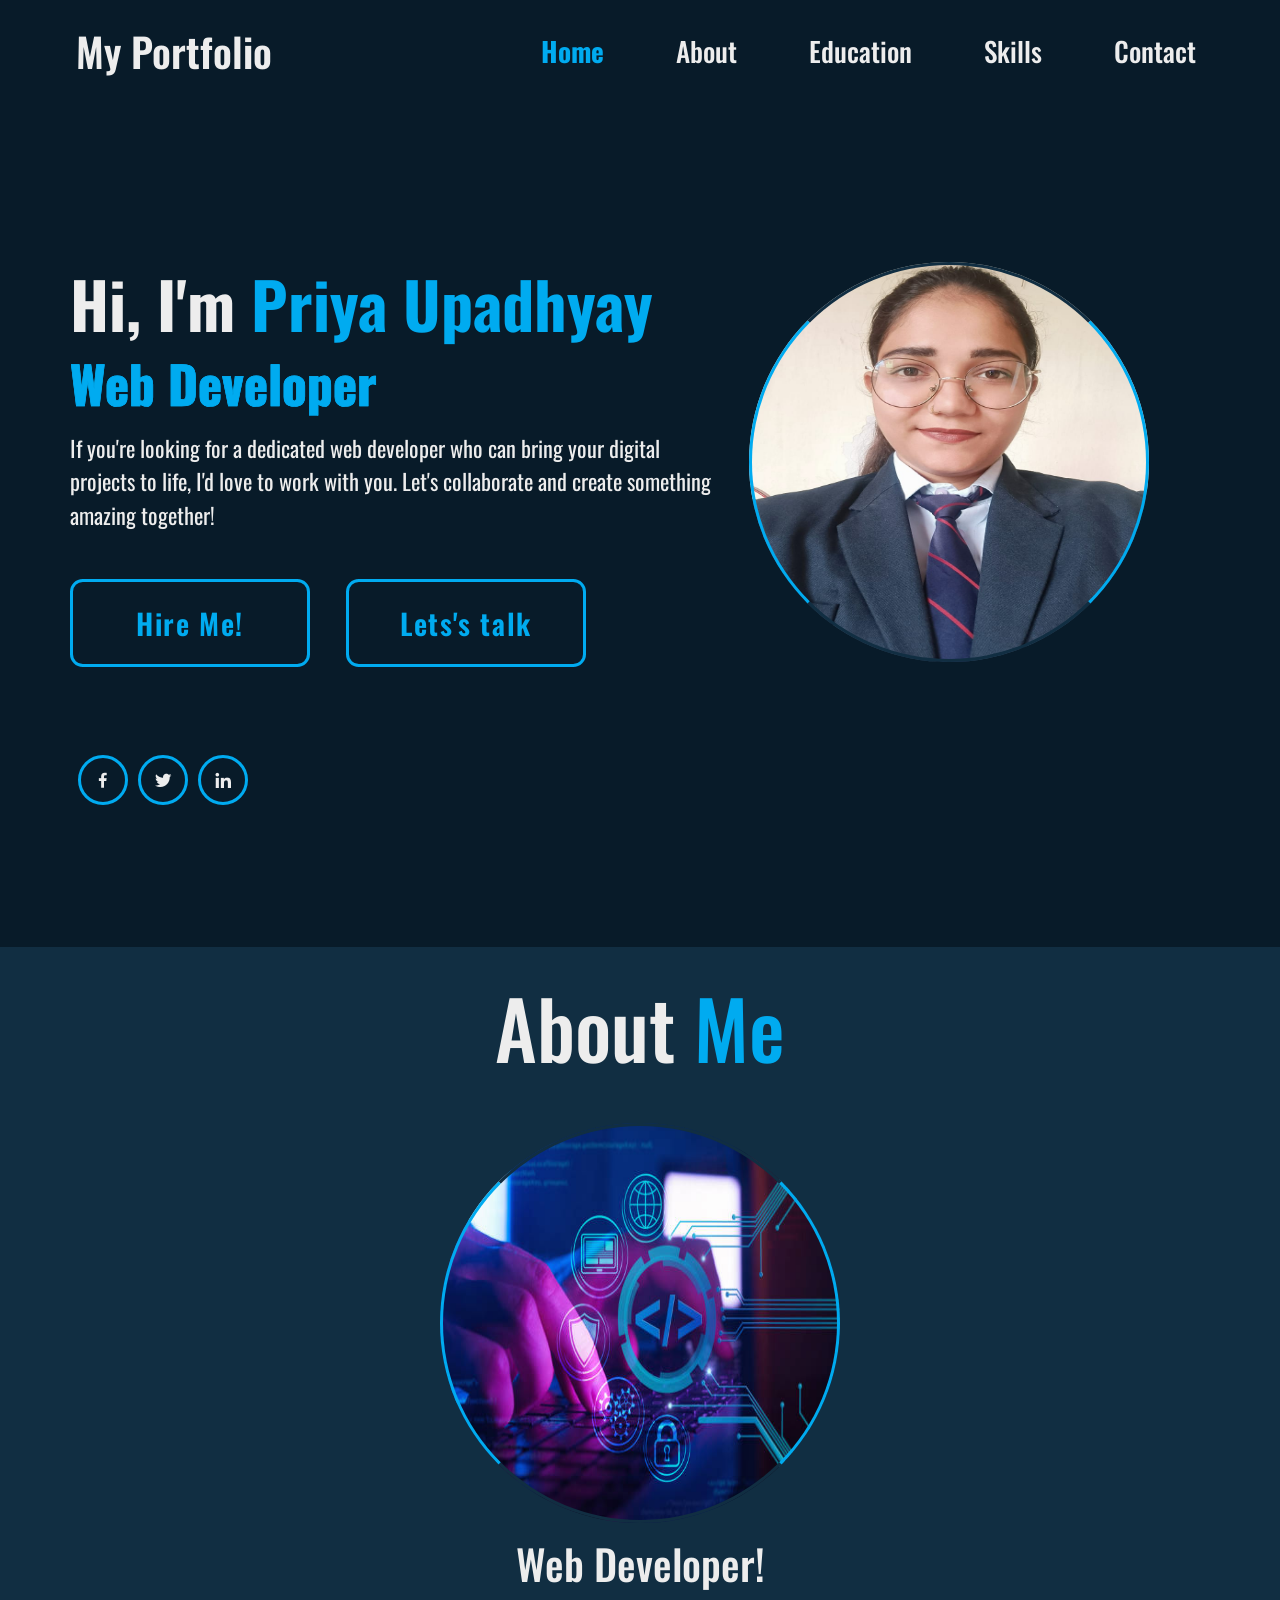
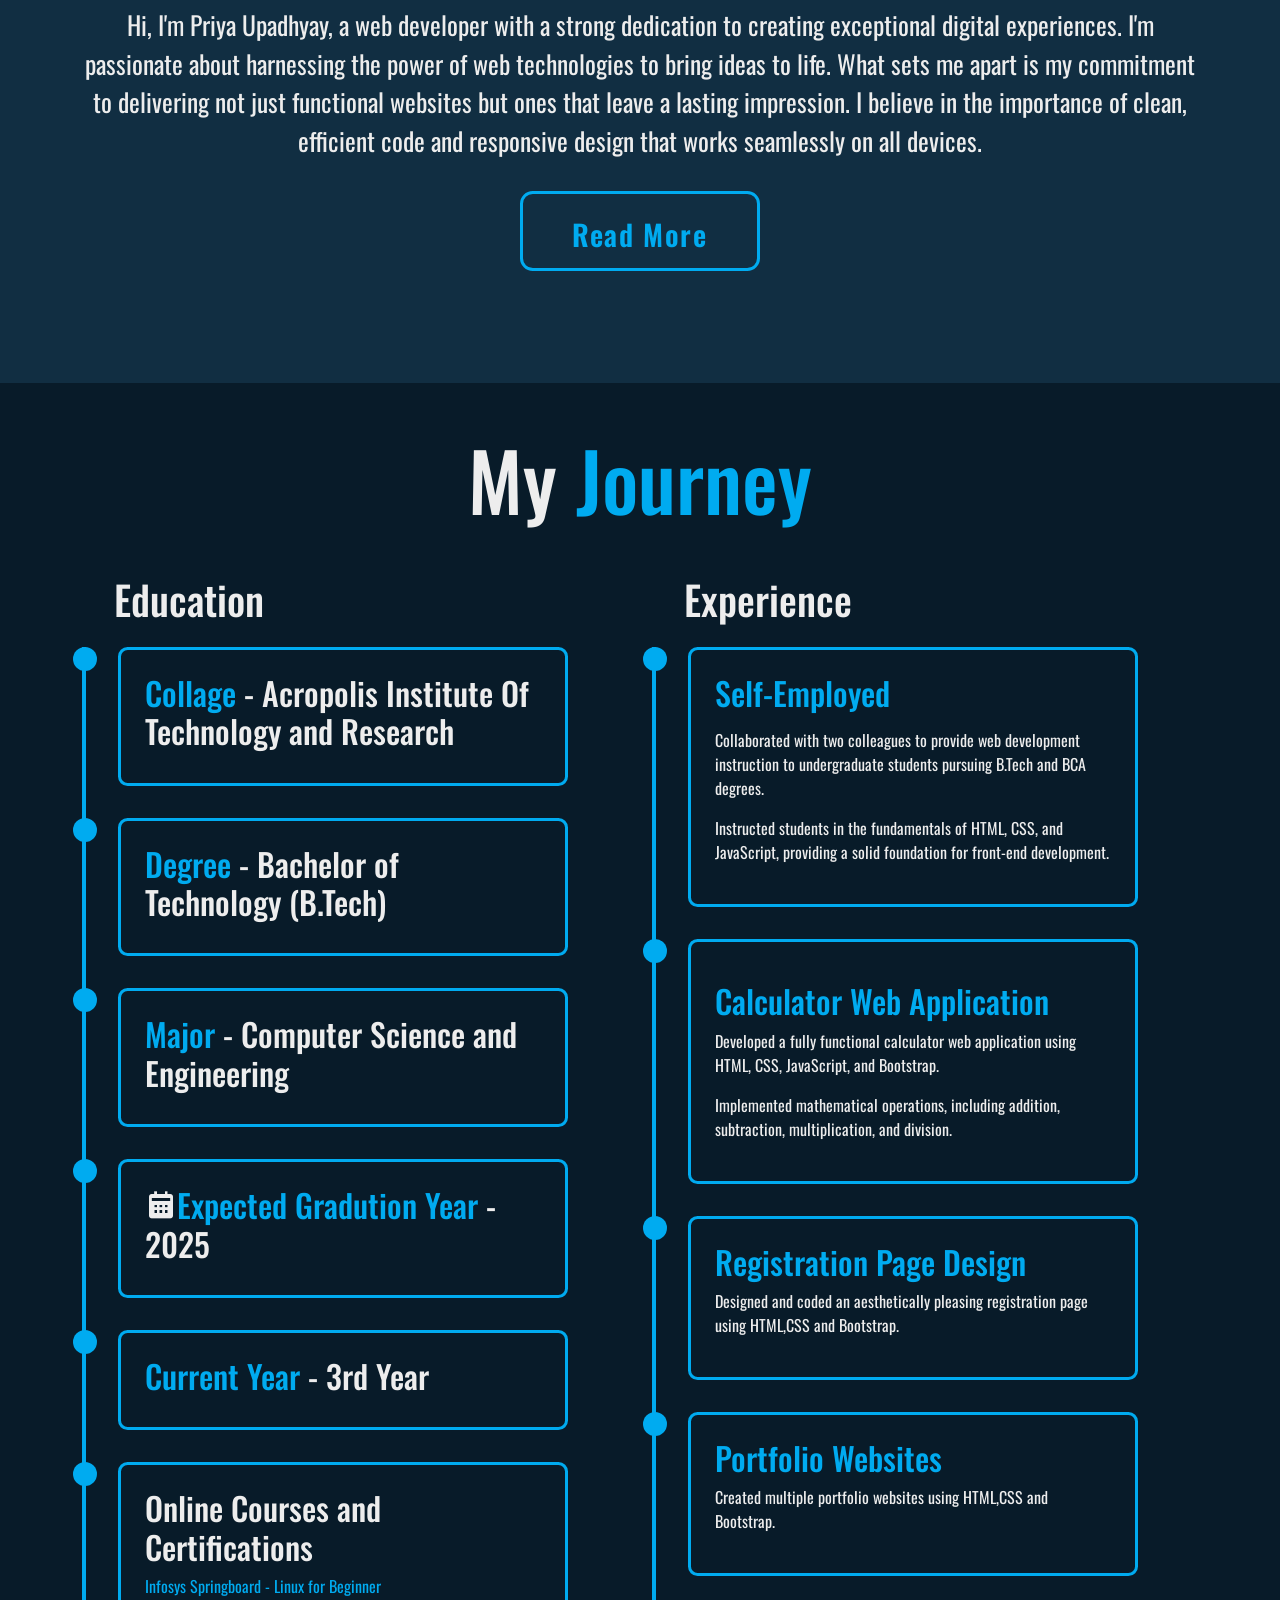
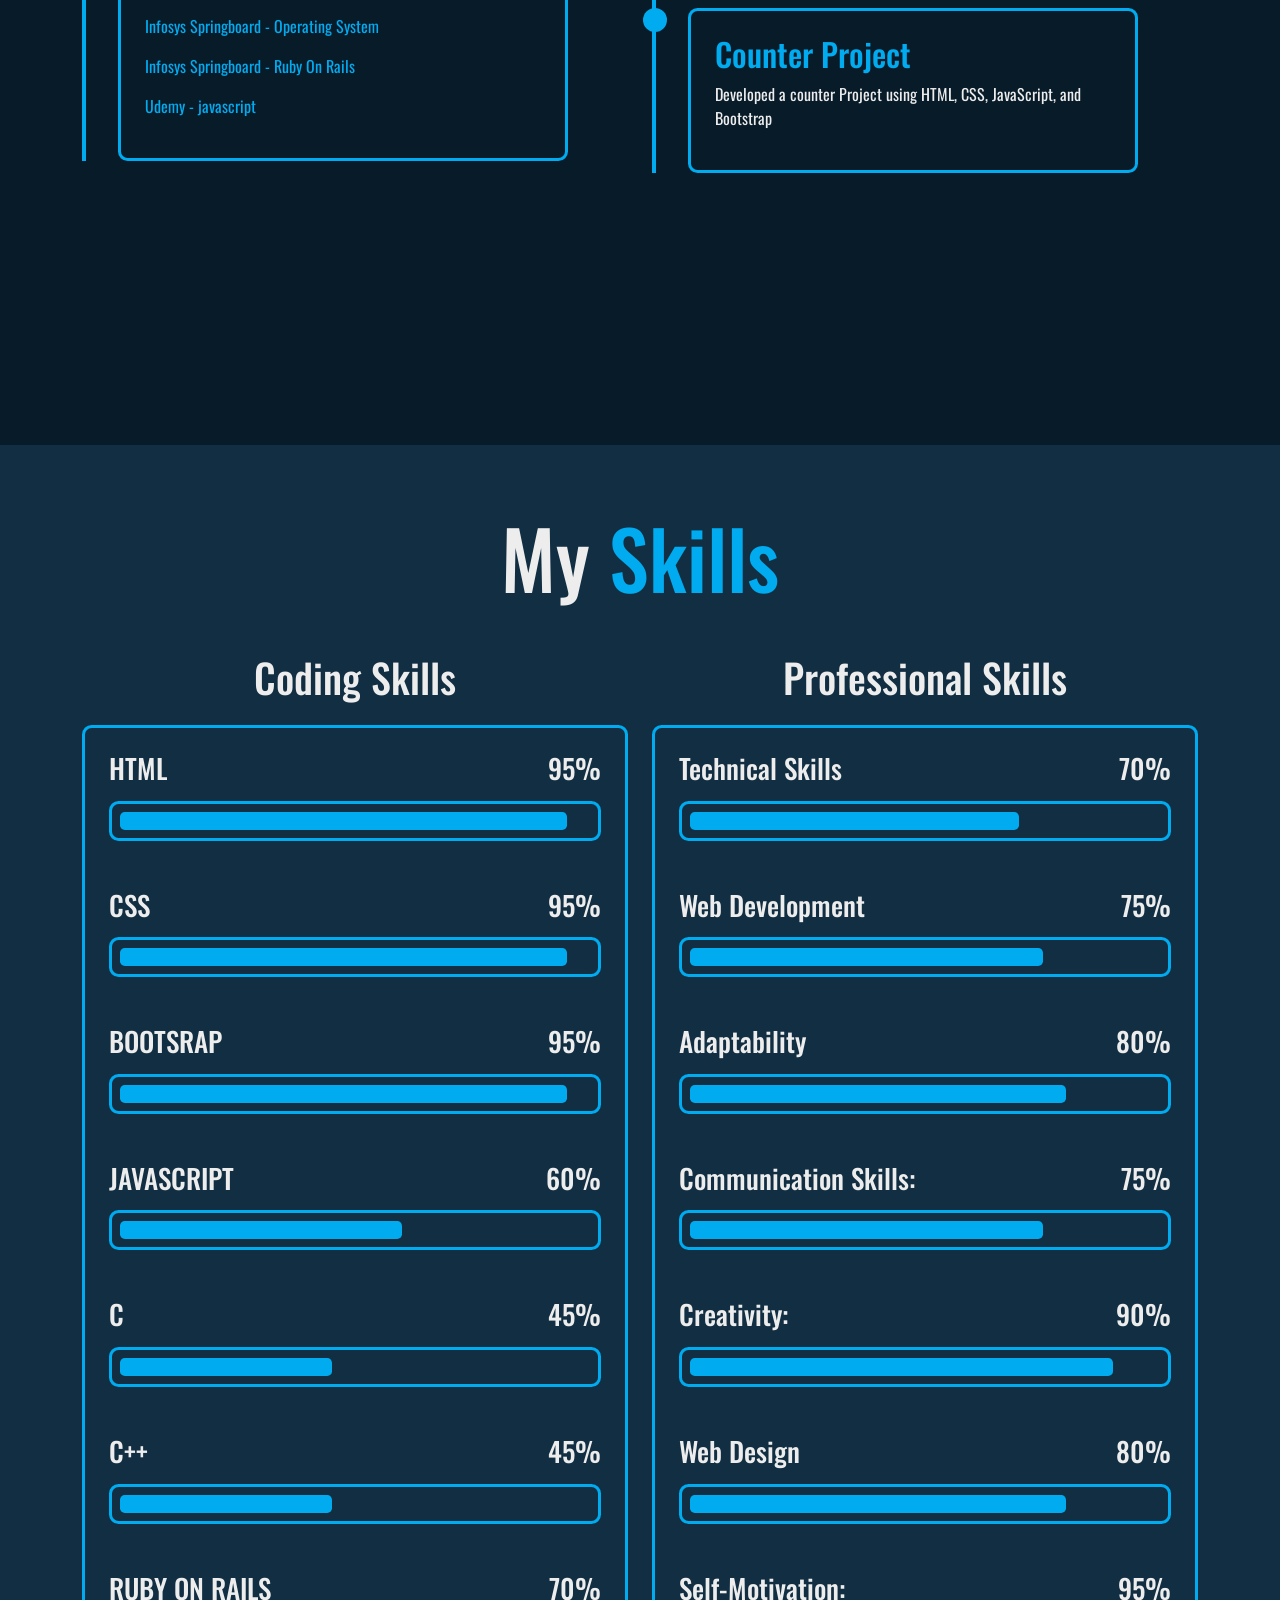
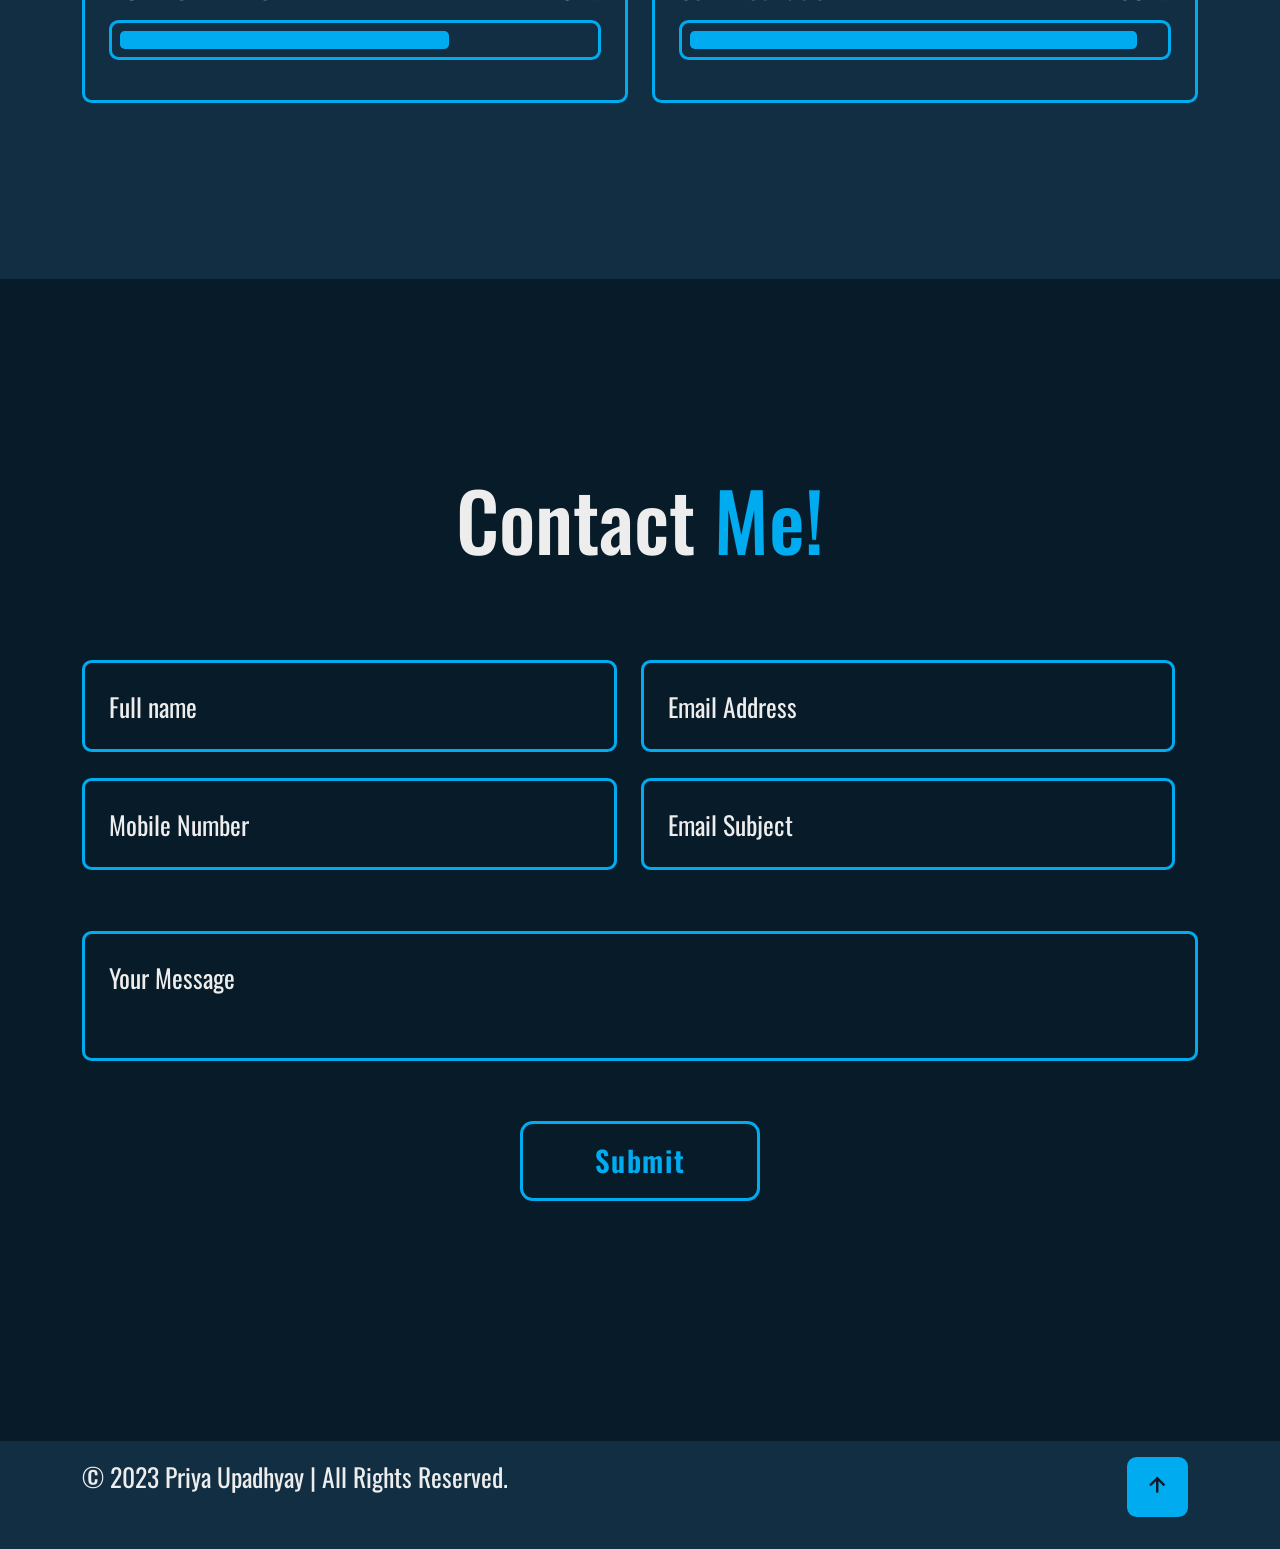
==== commit 38905965: "My portfolio" ====
--- a/index.html
+++ b/index.html
@@ -1,134 +1,313 @@
 <!DOCTYPE html>
 <html>
 	<head>
-		<meta charset="utf-8">
-		<meta name="viewport" content="width=device-width, initial-scale=1.0">
-		<link rel="stylesheet" href="css/bs5/boot5.css">
-		<link rel="stylesheet" type="text/css" href="css/koochie.css">
-		<link rel="stylesheet" href="https://pro.fontawesome.com/releases/v5.10.0/css/all.css" integrity="sha384-AYmEC3Yw5cVb3ZcuHtOA93w35dYTsvhLPVnYs9eStHfGJvOvKxVfELGroGkvsg+p" crossorigin="anonymous"/>
-		<script src="js/bs5/bundle.min.js"></script>
-		<title>Koochie play</title>
+	  <meta charset="utf-8">
+	  <meta name="viewport" content="width=device-width, initial-scale=1">
+	  <link rel="stylesheet" type="text/css" href="css/boot/boot.css">
+	  <script src="https://code.jquery.com/jquery-3.6.0.min.js"></script>
+    <script src="https://cdn.jsdelivr.net/npm/bootstrap@5.3.0/dist/js/bootstrap.min.js"></script>
+    <link rel="stylesheet" type="text/css" href="https://cdn.jsdelivr.net/npm/bootstrap@5.3.0/dist/css/bootstrap.min.css">
+	  <link rel="stylesheet" type="text/css" href="css/portfolio.css">
+	  <link href='https://unpkg.com/boxicons@2.1.4/css/boxicons.min.css' rel='stylesheet'>
+	  <title>Portfolio</title>
 	</head>
-	<body style="background-color: #f2f6fc;">
-    <nav class="navbar navbar-expand-md navbar-dark bg-secondary">
-    	<div class="container">
-    		<a class="navbar-brand" href="index.html">
-    			<img src="images/Koochie.png">
-    		</a>
-    		<button class="navbar-toggler" type="button" data-bs-toggle="collapse" data-bs-target="#navbar" aria-controls="navbarSupportedContent" aria-expanded="false" aria-label="Toggle navigation">
-		    <span class="navbar-toggler-icon"></span>
-		  </button>
-		    <div class="collapse navbar-collapse" id="navbar">
-		    	<ul class="navbar-nav  me-auto mb-2 mb-md-0 navbar-right">
-		        <a class="nav-link active" href="index.html">Home</a>
-		        <a class="nav-link text-white"href="about.html">About</a>
-		        <a  class="nav-link text-white"href="products.html">Products</a>
-		        <a  class="nav-link text-white"href="partner.html">Partner with us</a>
-		        <a class="nav-link text-white" href="contact.html">Contact Us</a>
+	<body>
+		<nav class="navbar  navbar-expand-lg  mb-3">
+		  <div class="container-fluid">
+		    <a class="navbar-brand" href="#">My Portfolio</a>
+		    <button class="navbar-toggler text-dark bg-light" type="button" data-bs-toggle="collapse" data-bs-target="#navbarSupportedContent" aria-controls="navbarSupportedContent" aria-expanded="false" aria-label="Toggle navigation">
+		      <i class="navbar-toggler-icon"></i>
+		    </button>
+		    <div class="collapse navbar-collapse" id="navbarSupportedContent">
+		      <ul class="navbar-nav ms-auto mb-2 mb-lg-0">
+		        <li class="nav-item active">
+		          <a class="nav-link" aria-current="page" href="#home">Home</a>
+		        </li>
+		        <li class="nav-item">
+		          <a class="nav-link" href="#about">About</a>
+		        </li>
+		        <li class="nav-item">
+		          <a class="nav-link" href="#education">Education</a>
+		        </li>
+		        <li class="nav-item">
+		          <a class="nav-link" href="#skills">Skills</a>
+		        </li>
+		        <li class="nav-item">
+		          <a class="nav-link" href="#contact">Contact</a>
+		        </li>
 		      </ul>
 		    </div>
-    	</div>
+		  </div>
     </nav>
-    <div class="card shadow border-0 mb-3">
-    	<img src="images/is.jpg" class="card-img" style="width: 100%; height:800px; opacity: 0.6;">
-    	<div class="card-img-overlay">
-    		<h1 class="card-title text-center fw-bold text-dark" style="padding-top: 500px;">We're changing the way this world plays.</h1>
-    		<p class="card-text text-center fw-bold">World Class Outdoor Playgrounds, Outdoor Gyms and Safety Flooring.</p>
-    	</div>
-    </div>
-    <div class="container mt-5 mb-3">
-    	<div class="row gy-3">
-    		<div class="col-md-4">
-    			<div class="card shadow h-100 border-none rounded-round">
-    				<img src="images/photo.jpg" class="card-img-top" style="height: 280px;">
-    				<div class="card-body">
-    					<h2 class="card-title text-warning">Outdoor Play Systems</h2>
-    					<p class="card-text text-muted">Child Safety is our biggest driving force. We have put in years of research to understand what really appeals to children and developed products to engage every child.</p>
+    <div class="container selfIntro mb-3" id="home">
+    	<div class="row mt-5 ">
+    		<div class="col-md-7">
+    			<h1 class="animate-on-scroll">Hi, I'm <span>Priya Upadhyay</span></h1>
+    			<div class="text-animate">
+    			 <h2 >Web Developer</h2>
+    			</div>
+    			<p class="mt-3">If you're looking for a dedicated web developer who can bring your digital projects to life, I'd love to work with you. Let's collaborate and create something amazing together!</p>
+    			<div class="row mt-5 btn-box mb-3">
+    				<div class="col-md-6 col-sm-">
+    					<a href="#" class="btn btn-lg">Hire Me!</a>
+    				</div>
+    				<div class="col-md-6">
+    					<a href="#" class="btn btn-lg">Lets's talk</a>
     				</div>
     			</div>
     		</div>
-    		<div class="col-md-4">
-    			<div class="card shadow h-100 border-none rounded-round">
-    				<img src="images/download.jpeg" class="card-img-top" style="width:100%; height:280px;">
-    				<div class="card-body">
-    					<h2 class="card-title text-warning">Outdoor Fitness Gyms</h2>
-    					<p class="card-text text-muted">Child Safety is our biggest driving force. We have put in years of research to understand what really appeals to children and developed products to engage every child.</p>
-    				</div>
-    			</div>
-    		</div>
-    		<div class="col-md-4">
-    			<div class="card shadow h-100 border-none rounded-roundg7hy">
-    				<img src="images/images.jpeg" class="card-img-top" style="height: 280px;">
-    				<div class="card-body">
-    					<h2 class="card-title text-warning">Safety Flooring</h2>
-    					<p class="card-text text-muted">Koochie’s safety tiles are specially engineered to ensure safety and durability across multiple regions and climatic conditions.</p>
-    				</div>
-    			</div>
-    		</div>
+    		<div class="col-md-5 mx-auto">
+	    		<div class="aboutImg">
+		    		<img src="image/priya.jpeg">
+		    		<span class="circle-spin"></span>
+		    	</div>
+		    </div>
+    		<!-- <div class="col-md-5 image">
+    			<div class="image-hover"></div>
+    		</div> -->
     	</div>
     </div>
-    <div class="container mt-5">
-    	<div class="row">
-    		<div class="col-md-6">
-    			<div id="carouselimages" class="carousel slide" data-bs-ride="carousel">
-    				<div class="carousel-indicators">
-    					<button type="button" data-bs-target="#carouselimages" data-bs-slide-to="0" class="active" aria-current="true" aria-label="slide 1"></button>
-    					<button type="button" data-bs-target="#carouselimages" data-bs-slide-to="1" aria-label="Slide 2" ></button>
-              <button type="button" data-bs-target="#carouselimages" data-bs-slide-to="2" aria-label="Slide 3"></button>
-    				</div>
-    				<div class="carousel-inner ">
-    					<div class="carousel-item active" data-bs-interval="1000">
-    						<img src="images/play2.jpg" class="d-block w-100" style="height: 500px;">
-    					</div>
-    					<div class="carousel-item" data-bs-interval="1000">
-    						<img src="images/watch.jpg" class="d-block w-100" style="height: 500px;">
-    					</div>
-    					<div class="carousel-item" data-bs-interval="1000">
-    						<img src="images/3.jpg" class="d-block w-100" style="height: 500px;">
-    					</div>
-    				</div>
-    				<button class="carousel-control-prev" type="button" data-bs-target="#carouselimages" data-bs-slide="prev">
-    				<span class="carousel-control-prev-icon" aria-hidden="true"></span>
-    				<span class="visually-hidden">Previous</span>
-  					</button>
-  					<button class="carousel-control-next" type="button" data-bs-target="#carouselimages" data-bs-slide="next">
-    				<span class="carousel-control-next-icon" aria-hidden="true"></span>
-    				<span class="visually-hidden">Next</span>
-  					</button>
-    			</div>
-    		</div>
-    		<div class="col-md-6 text-center">
-    			<h2 class=" pt-4 text-warning">Step into the world of KOOCHIE</h2>
-    			<p class=" pt-3 text-muted">A multinational conglomerate that has 25 locations across 14 countries and 5 continents.</p><hr>
-    			<p class=" pt-3 text-muted">At KOOCHIE GLOBAL (Koochie Play Systems Pvt Ltd), we produce state-of-the-art outdoor playground equipment, outdoor fitness gyms (Open Gyms or Garden Gyms) and safety flooring solutions, manufactured in 8 technologically advanced, OEM facilities, including one each in Spain and Denmark.</p><hr>
-    			<p class=" pt-3 text-muted">Our products conform to the highest safety norms and are certified to meet stringent EN1176, EN16630 and EN1177 standards.</p><hr>
-    			<p class=" pt-3 text-muted">We’re changing the way this world plays…</p><hr>
-    			<a href="contact.html" class="btn btn-warning btn-lg rounded-round text-light">Contact us</a>
-    		</div>
+    <div class="container mt-5 mb-3  g-3">
+    	<div class="home-sci">
+    		<a ><i class='bx bxl-facebook'></i></a>
+    		<a ><i class='bx bxl-twitter' ></i></a>
+    		<a ><i class='bx bxl-linkedin' ></i></a>
     	</div>
     </div>
-    <div class="footer mt-5 pb-3">
-    	<div class="container">
-    		<div class="row">
-    			<div class="col-md-10 offset-md-1">
-    				<h4 class="text-center pt-3">Our branches</h4>
-    				<p class="text-center">BANGALORE | DELHI | CHENNAI | PUNE | MUMBAI | HYDERABAD | AHMEDABADPHILIPPINES | LEBANON | AUSTRALIA | FRANCE | CANADA | ITALY | MOROCCO | UAE | HONG KONG | NETHERLANDS | THAILAND | VIETNAM | SOUTH AFRICA | SRI LANKA</p>
-    			</div>
-    		</div>
-    		<div class="row text-center mt-3">
-    			<div class="col-md-4">
-    				<a href="contact.html" class="text-light"><h4>Contact</h4></a>
-    			</div>
-    			<div class="col-md-4">
-    				<a href="about.html" class="text-light"><h4>About</h4></a>
-    			</div>
-    			<div class="col-md-4">
-    				<h4>our website..</h4>
-    				<a href="#">www.koochieplay.com</a>
-    			</div>
-    		</div><hr>
-    		<p class="text-center">KOOCHIE GLOBAL (KOOCHIE PLAY SYSTEMS PVT LTD) - 2020</p>
-    	</div>
-    </div>
+    <div class="bgcolor" id="about">
+	    <div class="container about mt-3 clearfix mb-5 text-center">
+	    	<h2 class="heading animate-on-scroll animatheadind">About <span>Me</span></h2>
+
+	    	<div class="aboutImg">
+	    		<img src="image/image.jpg">
+	    		<span class="circle-spin"></span>
+	    	</div>
+
+	    	<div class="about-content">
+	    		<h3 class="mt-3">Web Developer!</h3>
+	    		<p class="mt-3">Hi, I'm Priya Upadhyay, a web developer with a strong dedication to creating exceptional digital experiences. I'm passionate about harnessing the power of web technologies to bring ideas to life. What sets me apart is my commitment to delivering not just functional websites but ones that leave a lasting impression. I believe in the importance of clean, efficient code and responsive design that works seamlessly on all devices.</p>
+	        <div class="btn-box btns mt-3">
+	    			<a href="#" class="btn btn-lg ">Read More</a>
+	    		</div>
+	    	</div>
+	    </div>
+	  </div>
+	  <div class="container mt-5 education" id="education">
+	  	<h2 class="heading text-center mt-5 animate-on-scroll animatheadind"> My <span>Journey</span></h2>
+	  	<div class="row education-row mt-5">
+	  		<div class="col-md-6 education-column">
+	  			<h1 class="title animate-on-scroll">Education</h1>
+	  			<div class="education-box">
+	  				<div class="education-content">
+	  					<div class="content">
+	  						<div class="institute"><h3><span>Collage</span> - Acropolis Institute Of Technology and Research</h3></div>
+	  					</div>
+	  				</div>
+	  				<div class="education-content">
+	  					<div class="content">
+	  						<div><h3><span>Degree</span> - Bachelor of Technology (B.Tech)</h3></div>
+	  					</div>
+	  				</div>
+	  				<div class="education-content">
+	  					<div class="content">
+	  						<div><h3><span>Major</span> - Computer Science and Engineering</h3></div>
+	  					</div>
+	  				</div>
+	  				<div class="education-content">
+	  					<div class="content">
+	  						<h3><i class='bx bxs-calendar' ></i><span>Expected Gradution Year</span> - 2025</h3>
+	  					</div>
+	  				</div>
+	  				<div class="education-content">
+	  					<div class="content">
+	  						<h3><span>Current Year</span> - 3rd Year</h3>
+	  					</div>
+	  				</div>
+	  				<div class="education-content">
+	  					<div class="content">
+                <h3>Online Courses and Certifications</h3>
+                <span class="mt-3">
+		  						<p>Infosys Springboard - Linux for Beginner</p>
+		  						<p>Infosys Springboard - Operating System</p>
+		  						<p>Infosys Springboard - Ruby On Rails</p>
+		  						<p>Udemy - javascript</p>
+		  					</span>
+	  					</div>
+	  				</div>
+	  			</div>
+	  		</div>
+	  		<div class="col-md-6 education-column">
+	  			<h1 class="title animate-on-scroll">Experience</h1>
+	  			<div class="education-box">
+	  				<div class="education-content">
+	  					<div class="content">
+	  						<h3><span>Self-Employed</span></h3>
+	  						<p class="mt-3">Collaborated with two colleagues to provide web development instruction to undergraduate students pursuing B.Tech and BCA degrees.</p>
+	  						<p>Instructed students in the fundamentals of HTML, CSS, and JavaScript, providing a solid foundation for front-end development.</p>
+	  					</div>
+	  				</div>
+	  				<div class="education-content">
+	  					<div class="content">
+	  						<h3 class="mt-3"><span>Calculator Web Application</span></h3>
+	  						<p>Developed a fully functional calculator web application using HTML, CSS, JavaScript, and Bootstrap.</p>
+	  						<p>Implemented mathematical operations, including addition, subtraction, multiplication, and division.</p>
+	  					</div>
+	  				</div>
+	  				<div class="education-content">
+	  					<div class="content">
+	  			      <h3><span>Registration Page Design</span></h3>
+	  						<p>Designed and coded an aesthetically pleasing registration page using HTML,CSS and Bootstrap.</p>
+	  					</div>
+	  				</div>
+	  				<div class="education-content">
+	  					<div class="content">
+	  			      <h3><span>Portfolio Websites</span></h3>
+	  						<p>Created multiple portfolio websites  using HTML,CSS and Bootstrap.</p>
+	  					</div>
+	  				</div>
+	  				<div class="education-content">
+	  					<div class="content">
+	  						<h3><span>Counter Project</span></h3>
+	  						<p>Developed a counter Project using HTML, CSS, JavaScript, and Bootstrap</p>
+	  					</div>
+	  				</div>
+	  			</div>
+	  		</div>
+	  	</div>
+	  </div>
+	  <div class="bgcolor" id="skills">
+	  	<div class="container mt-5 skills text-center mb-5">
+	  	 <h3 class="heading animate-on-scroll animatheadind">My <span>Skills</span></h3>
+	  	  <div class="row skill-row">
+		  	 	<div class="col-md-6 skill-column">
+		  	 		<h3 class="title">Coding Skills</h3>
+		  	 		<div class="skill-box">
+		  	 			<div class="skill-content">
+		  	 				<div class="prgs">
+		  	 					<h3>HTML <span>95%</span></h3>
+		  	 					<div class="bar"><span></span></div>
+		  	 				</div>
+
+		  	 				<div class="prgs">
+		  	 					<h3>CSS <span>95%</span></h3>
+		  	 					<div class="bar"><span></span></div>
+		  	 				</div>
+
+		  	 				<div class="prgs">
+		  	 					<h3>BOOTSRAP <span>95%</span></h3>
+		  	 					<div class="bar"><span></span></div>
+		  	 				</div>
+
+		  	 				<div class="prgs">
+		  	 					<h3>JAVASCRIPT <span>60%</span></h3>
+		  	 					<div class="bar"><span></span></div>
+		  	 				</div>
+
+		  	 				<div class="prgs">
+		  	 					<h3>C <span>45%</span></h3>
+		  	 					<div class="bar"><span></span></div>
+		  	 				</div>
+
+		  	 				<div class="prgs">
+		  	 					<h3>C++ <span>45%</span></h3>
+		  	 					<div class="bar"><span></span></div>
+		  	 				</div>
+
+		  	 				<div class="prgs">
+		  	 					<h3>RUBY ON RAILS <span>70%</span></h3>
+		  	 					<div class="bar"><span></span></div>
+		  	 				</div>
+		  	 			</div>
+		  	 		</div>
+		  	 	</div>
+		  	 	<div class="col-md-6 skill-column">
+		  	 		<h3 class="title animate-on-scroll">Professional Skills</h3>
+		  	 		<div class="skill-box">
+		  	 			<div class="skill-content">
+		  	 				<div class="prgs">
+		  	 					<h3>Technical Skills <span>70%</span></h3>
+		  	 					<div class="bar"><span></span></div>
+		  	 				</div>
+
+		  	 				<div class="prgs">
+		  	 					<h3>Web Development <span>75%</span></h3>
+		  	 					<div class="bar"><span></span></div>
+		  	 				</div>
+
+		  	 				<div class="prgs">
+		  	 					<h3>Adaptability<span>80%</span></h3>
+		  	 					<div class="bar"><span></span></div>
+		  	 				</div>
+
+		  	 				<div class="prgs">
+		  	 					<h3>Communication Skills: <span>75%</span></h3>
+		  	 					<div class="bar"><span></span></div>
+		  	 				</div>
+
+		  	 				<div class="prgs">
+		  	 					<h3>Creativity:<span>90%</span></h3>
+		  	 					<div class="bar"><span></span></div>
+		  	 				</div>
+
+		  	 				<div class="prgs">
+		  	 					<h3>Web Design <span>80%</span></h3>
+		  	 					<div class="bar"><span></span></div>
+		  	 				</div>
+
+		  	 				<div class="prgs">
+		  	 					<h3>Self-Motivation: <span>95%</span></h3>
+		  	 					<div class="bar"><span></span></div>
+		  	 				</div>
+		  	 			</div>
+		  	 		</div>
+		  	 	</div>
+	  	  </div>
+	  	</div>
+	  </div>
+	  <div class="container contact mt-5 text-center" id="contact">
+	  	<h3 class="heading animate-on-scroll">Contact <span>Me!</span></h3>	
+	  	<form action="#">
+	  		<div class="row input-box">
+	  			<div class="col-md-6 input-field">
+		       	<input type="text" placeholder="Full name" required>
+		       	<span class="focus"></span>
+	       	</div>
+	       	<div class="col-md-6 input-field">
+	       		<input type="email" placeholder="Email Address" required>
+		       	<span class="focus"></span>
+	       	</div>
+	      </div>
+        <div class="row input-box">
+	  			<div class="col-md-6 input-field">
+		       	<input type="number" placeholder="Mobile Number" required>
+		       	<span class="focus"></span>
+	       	</div>
+	       	<div class="col-md-6 input-field">
+	       		<input type="text" placeholder="Email Subject" required>
+		       	<span class="focus"></span>
+	       	</div>
+	      </div>	
+	      <div class="textarea-field mt-5">
+	      	<textarea name="" id="" placeholder="Your Message" required></textarea>
+	      	<span class="focus"></span>
+	      </div>
+	      <div class="btn-box btns mt-3">
+	      	<button type="submit" class="btn">Submit</button>
+	      </div>
+	  	</form>  	
+	  </div>
+	  <div class="bgcolor">		
+	  	<div class="container footer mb-3">
+	  		<div class="row">
+	  			<div class="col-md-11">
+	  				<p>&copy; 2023 Priya Upadhyay | All Rights Reserved.</p>
+	  			</div>
+	  			<div class="col-md-1 footer-iconTop">
+	  				<a href="#"><i class='bx bx-up-arrow-alt'></i></a>
+	  			</div>
+	  		</div>
+	  	</div>
+	  </div>
+	  <script src="js/port.js"></script>
 	</body>
-</html>+</html>
--- a/css/boot/boot.css
+++ b/css/boot/boot.css
@@ -0,0 +1,7 @@
+@charset "UTF-8";/*!
+ * Bootstrap v5.0.2 (https://getbootstrap.com/)
+ * Copyright 2011-2021 The Bootstrap Authors
+ * Copyright 2011-2021 Twitter, Inc.
+ * Licensed under MIT (https://github.com/twbs/bootstrap/blob/main/LICENSE)
+ */:root{--bs-blue:#0d6efd;--bs-indigo:#6610f2;--bs-purple:#6f42c1;--bs-pink:#d63384;--bs-red:#dc3545;--bs-orange:#fd7e14;--bs-yellow:#ffc107;--bs-green:#198754;--bs-teal:#20c997;--bs-cyan:#0dcaf0;--bs-white:#fff;--bs-gray:#6c757d;--bs-gray-dark:#343a40;--bs-primary:#0d6efd;--bs-secondary:#6c757d;--bs-success:#198754;--bs-info:#0dcaf0;--bs-warning:#ffc107;--bs-danger:#dc3545;--bs-light:#f8f9fa;--bs-dark:#212529;--bs-font-sans-serif:system-ui,-apple-system,"Segoe UI",Roboto,"Helvetica Neue",Arial,"Noto Sans","Liberation Sans",sans-serif,"Apple Color Emoji","Segoe UI Emoji","Segoe UI Symbol","Noto Color Emoji";--bs-font-monospace:SFMono-Regular,Menlo,Monaco,Consolas,"Liberation Mono","Courier New",monospace;--bs-gradient:linear-gradient(180deg, rgba(255, 255, 255, 0.15), rgba(255, 255, 255, 0))}*,::after,::before{box-sizing:border-box}@media (prefers-reduced-motion:no-preference){:root{scroll-behavior:smooth}}body{margin:0;font-family:var(--bs-font-sans-serif);font-size:1rem;font-weight:400;line-height:1.5;color:#212529;background-color:#fff;-webkit-text-size-adjust:100%;-webkit-tap-highlight-color:transparent}hr{margin:1rem 0;color:inherit;background-color:currentColor;border:0;opacity:.25}hr:not([size]){height:1px}.h1,.h2,.h3,.h4,.h5,.h6,h1,h2,h3,h4,h5,h6{margin-top:0;margin-bottom:.5rem;font-weight:500;line-height:1.2}.h1,h1{font-size:calc(1.375rem + 1.5vw)}@media (min-width:1200px){.h1,h1{font-size:2.5rem}}.h2,h2{font-size:calc(1.325rem + .9vw)}@media (min-width:1200px){.h2,h2{font-size:2rem}}.h3,h3{font-size:calc(1.3rem + .6vw)}@media (min-width:1200px){.h3,h3{font-size:1.75rem}}.h4,h4{font-size:calc(1.275rem + .3vw)}@media (min-width:1200px){.h4,h4{font-size:1.5rem}}.h5,h5{font-size:1.25rem}.h6,h6{font-size:1rem}p{margin-top:0;margin-bottom:1rem}abbr[data-bs-original-title],abbr[title]{-webkit-text-decoration:underline dotted;text-decoration:underline dotted;cursor:help;-webkit-text-decoration-skip-ink:none;text-decoration-skip-ink:none}address{margin-bottom:1rem;font-style:normal;line-height:inherit}ol,ul{padding-left:2rem}dl,ol,ul{margin-top:0;margin-bottom:1rem}ol ol,ol ul,ul ol,ul ul{margin-bottom:0}dt{font-weight:700}dd{margin-bottom:.5rem;margin-left:0}blockquote{margin:0 0 1rem}b,strong{font-weight:bolder}.small,small{font-size:.875em}.mark,mark{padding:.2em;background-color:#fcf8e3}sub,sup{position:relative;font-size:.75em;line-height:0;vertical-align:baseline}sub{bottom:-.25em}sup{top:-.5em}a{color:#0d6efd;text-decoration:underline}a:hover{color:#0a58ca}a:not([href]):not([class]),a:not([href]):not([class]):hover{color:inherit;text-decoration:none}code,kbd,pre,samp{font-family:var(--bs-font-monospace);font-size:1em;direction:ltr;unicode-bidi:bidi-override}pre{display:block;margin-top:0;margin-bottom:1rem;overflow:auto;font-size:.875em}pre code{font-size:inherit;color:inherit;word-break:normal}code{font-size:.875em;color:#d63384;word-wrap:break-word}a>code{color:inherit}kbd{padding:.2rem .4rem;font-size:.875em;color:#fff;background-color:#212529;border-radius:.2rem}kbd kbd{padding:0;font-size:1em;font-weight:700}figure{margin:0 0 1rem}img,svg{vertical-align:middle}table{caption-side:bottom;border-collapse:collapse}caption{padding-top:.5rem;padding-bottom:.5rem;color:#6c757d;text-align:left}th{text-align:inherit;text-align:-webkit-match-parent}tbody,td,tfoot,th,thead,tr{border-color:inherit;border-style:solid;border-width:0}label{display:inline-block}button{border-radius:0}button:focus:not(:focus-visible){outline:0}button,input,optgroup,select,textarea{margin:0;font-family:inherit;font-size:inherit;line-height:inherit}button,select{text-transform:none}[role=button]{cursor:pointer}select{word-wrap:normal}select:disabled{opacity:1}[list]::-webkit-calendar-picker-indicator{display:none}[type=button],[type=reset],[type=submit],button{-webkit-appearance:button}[type=button]:not(:disabled),[type=reset]:not(:disabled),[type=submit]:not(:disabled),button:not(:disabled){cursor:pointer}::-moz-focus-inner{padding:0;border-style:none}textarea{resize:vertical}fieldset{min-width:0;padding:0;margin:0;border:0}legend{float:left;width:100%;padding:0;margin-bottom:.5rem;font-size:calc(1.275rem + .3vw);line-height:inherit}@media (min-width:1200px){legend{font-size:1.5rem}}legend+*{clear:left}::-webkit-datetime-edit-day-field,::-webkit-datetime-edit-fields-wrapper,::-webkit-datetime-edit-hour-field,::-webkit-datetime-edit-minute,::-webkit-datetime-edit-month-field,::-webkit-datetime-edit-text,::-webkit-datetime-edit-year-field{padding:0}::-webkit-inner-spin-button{height:auto}[type=search]{outline-offset:-2px;-webkit-appearance:textfield}::-webkit-search-decoration{-webkit-appearance:none}::-webkit-color-swatch-wrapper{padding:0}::file-selector-button{font:inherit}::-webkit-file-upload-button{font:inherit;-webkit-appearance:button}output{display:inline-block}iframe{border:0}summary{display:list-item;cursor:pointer}progress{vertical-align:baseline}[hidden]{display:none!important}.lead{font-size:1.25rem;font-weight:300}.display-1{font-size:calc(1.625rem + 4.5vw);font-weight:300;line-height:1.2}@media (min-width:1200px){.display-1{font-size:5rem}}.display-2{font-size:calc(1.575rem + 3.9vw);font-weight:300;line-height:1.2}@media (min-width:1200px){.display-2{font-size:4.5rem}}.display-3{font-size:calc(1.525rem + 3.3vw);font-weight:300;line-height:1.2}@media (min-width:1200px){.display-3{font-size:4rem}}.display-4{font-size:calc(1.475rem + 2.7vw);font-weight:300;line-height:1.2}@media (min-width:1200px){.display-4{font-size:3.5rem}}.display-5{font-size:calc(1.425rem + 2.1vw);font-weight:300;line-height:1.2}@media (min-width:1200px){.display-5{font-size:3rem}}.display-6{font-size:calc(1.375rem + 1.5vw);font-weight:300;line-height:1.2}@media (min-width:1200px){.display-6{font-size:2.5rem}}.list-unstyled{padding-left:0;list-style:none}.list-inline{padding-left:0;list-style:none}.list-inline-item{display:inline-block}.list-inline-item:not(:last-child){margin-right:.5rem}.initialism{font-size:.875em;text-transform:uppercase}.blockquote{margin-bottom:1rem;font-size:1.25rem}.blockquote>:last-child{margin-bottom:0}.blockquote-footer{margin-top:-1rem;margin-bottom:1rem;font-size:.875em;color:#6c757d}.blockquote-footer::before{content:"— "}.img-fluid{max-width:100%;height:auto}.img-thumbnail{padding:.25rem;background-color:#fff;border:1px solid #dee2e6;border-radius:.25rem;max-width:100%;height:auto}.figure{display:inline-block}.figure-img{margin-bottom:.5rem;line-height:1}.figure-caption{font-size:.875em;color:#6c757d}.container,.container-fluid,.container-lg,.container-md,.container-sm,.container-xl,.container-xxl{width:100%;padding-right:var(--bs-gutter-x,.75rem);padding-left:var(--bs-gutter-x,.75rem);margin-right:auto;margin-left:auto}@media (min-width:576px){.container,.container-sm{max-width:540px}}@media (min-width:768px){.container,.container-md,.container-sm{max-width:720px}}@media (min-width:992px){.container,.container-lg,.container-md,.container-sm{max-width:960px}}@media (min-width:1200px){.container,.container-lg,.container-md,.container-sm,.container-xl{max-width:1140px}}@media (min-width:1400px){.container,.container-lg,.container-md,.container-sm,.container-xl,.container-xxl{max-width:1320px}}.row{--bs-gutter-x:1.5rem;--bs-gutter-y:0;display:flex;flex-wrap:wrap;margin-top:calc(var(--bs-gutter-y) * -1);margin-right:calc(var(--bs-gutter-x) * -.5);margin-left:calc(var(--bs-gutter-x) * -.5)}.row>*{flex-shrink:0;width:100%;max-width:100%;padding-right:calc(var(--bs-gutter-x) * .5);padding-left:calc(var(--bs-gutter-x) * .5);margin-top:var(--bs-gutter-y)}.col{flex:1 0 0%}.row-cols-auto>*{flex:0 0 auto;width:auto}.row-cols-1>*{flex:0 0 auto;width:100%}.row-cols-2>*{flex:0 0 auto;width:50%}.row-cols-3>*{flex:0 0 auto;width:33.3333333333%}.row-cols-4>*{flex:0 0 auto;width:25%}.row-cols-5>*{flex:0 0 auto;width:20%}.row-cols-6>*{flex:0 0 auto;width:16.6666666667%}@media (min-width:576px){.col-sm{flex:1 0 0%}.row-cols-sm-auto>*{flex:0 0 auto;width:auto}.row-cols-sm-1>*{flex:0 0 auto;width:100%}.row-cols-sm-2>*{flex:0 0 auto;width:50%}.row-cols-sm-3>*{flex:0 0 auto;width:33.3333333333%}.row-cols-sm-4>*{flex:0 0 auto;width:25%}.row-cols-sm-5>*{flex:0 0 auto;width:20%}.row-cols-sm-6>*{flex:0 0 auto;width:16.6666666667%}}@media (min-width:768px){.col-md{flex:1 0 0%}.row-cols-md-auto>*{flex:0 0 auto;width:auto}.row-cols-md-1>*{flex:0 0 auto;width:100%}.row-cols-md-2>*{flex:0 0 auto;width:50%}.row-cols-md-3>*{flex:0 0 auto;width:33.3333333333%}.row-cols-md-4>*{flex:0 0 auto;width:25%}.row-cols-md-5>*{flex:0 0 auto;width:20%}.row-cols-md-6>*{flex:0 0 auto;width:16.6666666667%}}@media (min-width:992px){.col-lg{flex:1 0 0%}.row-cols-lg-auto>*{flex:0 0 auto;width:auto}.row-cols-lg-1>*{flex:0 0 auto;width:100%}.row-cols-lg-2>*{flex:0 0 auto;width:50%}.row-cols-lg-3>*{flex:0 0 auto;width:33.3333333333%}.row-cols-lg-4>*{flex:0 0 auto;width:25%}.row-cols-lg-5>*{flex:0 0 auto;width:20%}.row-cols-lg-6>*{flex:0 0 auto;width:16.6666666667%}}@media (min-width:1200px){.col-xl{flex:1 0 0%}.row-cols-xl-auto>*{flex:0 0 auto;width:auto}.row-cols-xl-1>*{flex:0 0 auto;width:100%}.row-cols-xl-2>*{flex:0 0 auto;width:50%}.row-cols-xl-3>*{flex:0 0 auto;width:33.3333333333%}.row-cols-xl-4>*{flex:0 0 auto;width:25%}.row-cols-xl-5>*{flex:0 0 auto;width:20%}.row-cols-xl-6>*{flex:0 0 auto;width:16.6666666667%}}@media (min-width:1400px){.col-xxl{flex:1 0 0%}.row-cols-xxl-auto>*{flex:0 0 auto;width:auto}.row-cols-xxl-1>*{flex:0 0 auto;width:100%}.row-cols-xxl-2>*{flex:0 0 auto;width:50%}.row-cols-xxl-3>*{flex:0 0 auto;width:33.3333333333%}.row-cols-xxl-4>*{flex:0 0 auto;width:25%}.row-cols-xxl-5>*{flex:0 0 auto;width:20%}.row-cols-xxl-6>*{flex:0 0 auto;width:16.6666666667%}}.col-auto{flex:0 0 auto;width:auto}.col-1{flex:0 0 auto;width:8.33333333%}.col-2{flex:0 0 auto;width:16.66666667%}.col-3{flex:0 0 auto;width:25%}.col-4{flex:0 0 auto;width:33.33333333%}.col-5{flex:0 0 auto;width:41.66666667%}.col-6{flex:0 0 auto;width:50%}.col-7{flex:0 0 auto;width:58.33333333%}.col-8{flex:0 0 auto;width:66.66666667%}.col-9{flex:0 0 auto;width:75%}.col-10{flex:0 0 auto;width:83.33333333%}.col-11{flex:0 0 auto;width:91.66666667%}.col-12{flex:0 0 auto;width:100%}.offset-1{margin-left:8.33333333%}.offset-2{margin-left:16.66666667%}.offset-3{margin-left:25%}.offset-4{margin-left:33.33333333%}.offset-5{margin-left:41.66666667%}.offset-6{margin-left:50%}.offset-7{margin-left:58.33333333%}.offset-8{margin-left:66.66666667%}.offset-9{margin-left:75%}.offset-10{margin-left:83.33333333%}.offset-11{margin-left:91.66666667%}.g-0,.gx-0{--bs-gutter-x:0}.g-0,.gy-0{--bs-gutter-y:0}.g-1,.gx-1{--bs-gutter-x:0.25rem}.g-1,.gy-1{--bs-gutter-y:0.25rem}.g-2,.gx-2{--bs-gutter-x:0.5rem}.g-2,.gy-2{--bs-gutter-y:0.5rem}.g-3,.gx-3{--bs-gutter-x:1rem}.g-3,.gy-3{--bs-gutter-y:1rem}.g-4,.gx-4{--bs-gutter-x:1.5rem}.g-4,.gy-4{--bs-gutter-y:1.5rem}.g-5,.gx-5{--bs-gutter-x:3rem}.g-5,.gy-5{--bs-gutter-y:3rem}@media (min-width:576px){.col-sm-auto{flex:0 0 auto;width:auto}.col-sm-1{flex:0 0 auto;width:8.33333333%}.col-sm-2{flex:0 0 auto;width:16.66666667%}.col-sm-3{flex:0 0 auto;width:25%}.col-sm-4{flex:0 0 auto;width:33.33333333%}.col-sm-5{flex:0 0 auto;width:41.66666667%}.col-sm-6{flex:0 0 auto;width:50%}.col-sm-7{flex:0 0 auto;width:58.33333333%}.col-sm-8{flex:0 0 auto;width:66.66666667%}.col-sm-9{flex:0 0 auto;width:75%}.col-sm-10{flex:0 0 auto;width:83.33333333%}.col-sm-11{flex:0 0 auto;width:91.66666667%}.col-sm-12{flex:0 0 auto;width:100%}.offset-sm-0{margin-left:0}.offset-sm-1{margin-left:8.33333333%}.offset-sm-2{margin-left:16.66666667%}.offset-sm-3{margin-left:25%}.offset-sm-4{margin-left:33.33333333%}.offset-sm-5{margin-left:41.66666667%}.offset-sm-6{margin-left:50%}.offset-sm-7{margin-left:58.33333333%}.offset-sm-8{margin-left:66.66666667%}.offset-sm-9{margin-left:75%}.offset-sm-10{margin-left:83.33333333%}.offset-sm-11{margin-left:91.66666667%}.g-sm-0,.gx-sm-0{--bs-gutter-x:0}.g-sm-0,.gy-sm-0{--bs-gutter-y:0}.g-sm-1,.gx-sm-1{--bs-gutter-x:0.25rem}.g-sm-1,.gy-sm-1{--bs-gutter-y:0.25rem}.g-sm-2,.gx-sm-2{--bs-gutter-x:0.5rem}.g-sm-2,.gy-sm-2{--bs-gutter-y:0.5rem}.g-sm-3,.gx-sm-3{--bs-gutter-x:1rem}.g-sm-3,.gy-sm-3{--bs-gutter-y:1rem}.g-sm-4,.gx-sm-4{--bs-gutter-x:1.5rem}.g-sm-4,.gy-sm-4{--bs-gutter-y:1.5rem}.g-sm-5,.gx-sm-5{--bs-gutter-x:3rem}.g-sm-5,.gy-sm-5{--bs-gutter-y:3rem}}@media (min-width:768px){.col-md-auto{flex:0 0 auto;width:auto}.col-md-1{flex:0 0 auto;width:8.33333333%}.col-md-2{flex:0 0 auto;width:16.66666667%}.col-md-3{flex:0 0 auto;width:25%}.col-md-4{flex:0 0 auto;width:33.33333333%}.col-md-5{flex:0 0 auto;width:41.66666667%}.col-md-6{flex:0 0 auto;width:50%}.col-md-7{flex:0 0 auto;width:58.33333333%}.col-md-8{flex:0 0 auto;width:66.66666667%}.col-md-9{flex:0 0 auto;width:75%}.col-md-10{flex:0 0 auto;width:83.33333333%}.col-md-11{flex:0 0 auto;width:91.66666667%}.col-md-12{flex:0 0 auto;width:100%}.offset-md-0{margin-left:0}.offset-md-1{margin-left:8.33333333%}.offset-md-2{margin-left:16.66666667%}.offset-md-3{margin-left:25%}.offset-md-4{margin-left:33.33333333%}.offset-md-5{margin-left:41.66666667%}.offset-md-6{margin-left:50%}.offset-md-7{margin-left:58.33333333%}.offset-md-8{margin-left:66.66666667%}.offset-md-9{margin-left:75%}.offset-md-10{margin-left:83.33333333%}.offset-md-11{margin-left:91.66666667%}.g-md-0,.gx-md-0{--bs-gutter-x:0}.g-md-0,.gy-md-0{--bs-gutter-y:0}.g-md-1,.gx-md-1{--bs-gutter-x:0.25rem}.g-md-1,.gy-md-1{--bs-gutter-y:0.25rem}.g-md-2,.gx-md-2{--bs-gutter-x:0.5rem}.g-md-2,.gy-md-2{--bs-gutter-y:0.5rem}.g-md-3,.gx-md-3{--bs-gutter-x:1rem}.g-md-3,.gy-md-3{--bs-gutter-y:1rem}.g-md-4,.gx-md-4{--bs-gutter-x:1.5rem}.g-md-4,.gy-md-4{--bs-gutter-y:1.5rem}.g-md-5,.gx-md-5{--bs-gutter-x:3rem}.g-md-5,.gy-md-5{--bs-gutter-y:3rem}}@media (min-width:992px){.col-lg-auto{flex:0 0 auto;width:auto}.col-lg-1{flex:0 0 auto;width:8.33333333%}.col-lg-2{flex:0 0 auto;width:16.66666667%}.col-lg-3{flex:0 0 auto;width:25%}.col-lg-4{flex:0 0 auto;width:33.33333333%}.col-lg-5{flex:0 0 auto;width:41.66666667%}.col-lg-6{flex:0 0 auto;width:50%}.col-lg-7{flex:0 0 auto;width:58.33333333%}.col-lg-8{flex:0 0 auto;width:66.66666667%}.col-lg-9{flex:0 0 auto;width:75%}.col-lg-10{flex:0 0 auto;width:83.33333333%}.col-lg-11{flex:0 0 auto;width:91.66666667%}.col-lg-12{flex:0 0 auto;width:100%}.offset-lg-0{margin-left:0}.offset-lg-1{margin-left:8.33333333%}.offset-lg-2{margin-left:16.66666667%}.offset-lg-3{margin-left:25%}.offset-lg-4{margin-left:33.33333333%}.offset-lg-5{margin-left:41.66666667%}.offset-lg-6{margin-left:50%}.offset-lg-7{margin-left:58.33333333%}.offset-lg-8{margin-left:66.66666667%}.offset-lg-9{margin-left:75%}.offset-lg-10{margin-left:83.33333333%}.offset-lg-11{margin-left:91.66666667%}.g-lg-0,.gx-lg-0{--bs-gutter-x:0}.g-lg-0,.gy-lg-0{--bs-gutter-y:0}.g-lg-1,.gx-lg-1{--bs-gutter-x:0.25rem}.g-lg-1,.gy-lg-1{--bs-gutter-y:0.25rem}.g-lg-2,.gx-lg-2{--bs-gutter-x:0.5rem}.g-lg-2,.gy-lg-2{--bs-gutter-y:0.5rem}.g-lg-3,.gx-lg-3{--bs-gutter-x:1rem}.g-lg-3,.gy-lg-3{--bs-gutter-y:1rem}.g-lg-4,.gx-lg-4{--bs-gutter-x:1.5rem}.g-lg-4,.gy-lg-4{--bs-gutter-y:1.5rem}.g-lg-5,.gx-lg-5{--bs-gutter-x:3rem}.g-lg-5,.gy-lg-5{--bs-gutter-y:3rem}}@media (min-width:1200px){.col-xl-auto{flex:0 0 auto;width:auto}.col-xl-1{flex:0 0 auto;width:8.33333333%}.col-xl-2{flex:0 0 auto;width:16.66666667%}.col-xl-3{flex:0 0 auto;width:25%}.col-xl-4{flex:0 0 auto;width:33.33333333%}.col-xl-5{flex:0 0 auto;width:41.66666667%}.col-xl-6{flex:0 0 auto;width:50%}.col-xl-7{flex:0 0 auto;width:58.33333333%}.col-xl-8{flex:0 0 auto;width:66.66666667%}.col-xl-9{flex:0 0 auto;width:75%}.col-xl-10{flex:0 0 auto;width:83.33333333%}.col-xl-11{flex:0 0 auto;width:91.66666667%}.col-xl-12{flex:0 0 auto;width:100%}.offset-xl-0{margin-left:0}.offset-xl-1{margin-left:8.33333333%}.offset-xl-2{margin-left:16.66666667%}.offset-xl-3{margin-left:25%}.offset-xl-4{margin-left:33.33333333%}.offset-xl-5{margin-left:41.66666667%}.offset-xl-6{margin-left:50%}.offset-xl-7{margin-left:58.33333333%}.offset-xl-8{margin-left:66.66666667%}.offset-xl-9{margin-left:75%}.offset-xl-10{margin-left:83.33333333%}.offset-xl-11{margin-left:91.66666667%}.g-xl-0,.gx-xl-0{--bs-gutter-x:0}.g-xl-0,.gy-xl-0{--bs-gutter-y:0}.g-xl-1,.gx-xl-1{--bs-gutter-x:0.25rem}.g-xl-1,.gy-xl-1{--bs-gutter-y:0.25rem}.g-xl-2,.gx-xl-2{--bs-gutter-x:0.5rem}.g-xl-2,.gy-xl-2{--bs-gutter-y:0.5rem}.g-xl-3,.gx-xl-3{--bs-gutter-x:1rem}.g-xl-3,.gy-xl-3{--bs-gutter-y:1rem}.g-xl-4,.gx-xl-4{--bs-gutter-x:1.5rem}.g-xl-4,.gy-xl-4{--bs-gutter-y:1.5rem}.g-xl-5,.gx-xl-5{--bs-gutter-x:3rem}.g-xl-5,.gy-xl-5{--bs-gutter-y:3rem}}@media (min-width:1400px){.col-xxl-auto{flex:0 0 auto;width:auto}.col-xxl-1{flex:0 0 auto;width:8.33333333%}.col-xxl-2{flex:0 0 auto;width:16.66666667%}.col-xxl-3{flex:0 0 auto;width:25%}.col-xxl-4{flex:0 0 auto;width:33.33333333%}.col-xxl-5{flex:0 0 auto;width:41.66666667%}.col-xxl-6{flex:0 0 auto;width:50%}.col-xxl-7{flex:0 0 auto;width:58.33333333%}.col-xxl-8{flex:0 0 auto;width:66.66666667%}.col-xxl-9{flex:0 0 auto;width:75%}.col-xxl-10{flex:0 0 auto;width:83.33333333%}.col-xxl-11{flex:0 0 auto;width:91.66666667%}.col-xxl-12{flex:0 0 auto;width:100%}.offset-xxl-0{margin-left:0}.offset-xxl-1{margin-left:8.33333333%}.offset-xxl-2{margin-left:16.66666667%}.offset-xxl-3{margin-left:25%}.offset-xxl-4{margin-left:33.33333333%}.offset-xxl-5{margin-left:41.66666667%}.offset-xxl-6{margin-left:50%}.offset-xxl-7{margin-left:58.33333333%}.offset-xxl-8{margin-left:66.66666667%}.offset-xxl-9{margin-left:75%}.offset-xxl-10{margin-left:83.33333333%}.offset-xxl-11{margin-left:91.66666667%}.g-xxl-0,.gx-xxl-0{--bs-gutter-x:0}.g-xxl-0,.gy-xxl-0{--bs-gutter-y:0}.g-xxl-1,.gx-xxl-1{--bs-gutter-x:0.25rem}.g-xxl-1,.gy-xxl-1{--bs-gutter-y:0.25rem}.g-xxl-2,.gx-xxl-2{--bs-gutter-x:0.5rem}.g-xxl-2,.gy-xxl-2{--bs-gutter-y:0.5rem}.g-xxl-3,.gx-xxl-3{--bs-gutter-x:1rem}.g-xxl-3,.gy-xxl-3{--bs-gutter-y:1rem}.g-xxl-4,.gx-xxl-4{--bs-gutter-x:1.5rem}.g-xxl-4,.gy-xxl-4{--bs-gutter-y:1.5rem}.g-xxl-5,.gx-xxl-5{--bs-gutter-x:3rem}.g-xxl-5,.gy-xxl-5{--bs-gutter-y:3rem}}.table{--bs-table-bg:transparent;--bs-table-accent-bg:transparent;--bs-table-striped-color:#212529;--bs-table-striped-bg:rgba(0, 0, 0, 0.05);--bs-table-active-color:#212529;--bs-table-active-bg:rgba(0, 0, 0, 0.1);--bs-table-hover-color:#212529;--bs-table-hover-bg:rgba(0, 0, 0, 0.075);width:100%;margin-bottom:1rem;color:#212529;vertical-align:top;border-color:#dee2e6}.table>:not(caption)>*>*{padding:.5rem .5rem;background-color:var(--bs-table-bg);border-bottom-width:1px;box-shadow:inset 0 0 0 9999px var(--bs-table-accent-bg)}.table>tbody{vertical-align:inherit}.table>thead{vertical-align:bottom}.table>:not(:last-child)>:last-child>*{border-bottom-color:currentColor}.caption-top{caption-side:top}.table-sm>:not(caption)>*>*{padding:.25rem .25rem}.table-bordered>:not(caption)>*{border-width:1px 0}.table-bordered>:not(caption)>*>*{border-width:0 1px}.table-borderless>:not(caption)>*>*{border-bottom-width:0}.table-striped>tbody>tr:nth-of-type(odd){--bs-table-accent-bg:var(--bs-table-striped-bg);color:var(--bs-table-striped-color)}.table-active{--bs-table-accent-bg:var(--bs-table-active-bg);color:var(--bs-table-active-color)}.table-hover>tbody>tr:hover{--bs-table-accent-bg:var(--bs-table-hover-bg);color:var(--bs-table-hover-color)}.table-primary{--bs-table-bg:#cfe2ff;--bs-table-striped-bg:#c5d7f2;--bs-table-striped-color:#000;--bs-table-active-bg:#bacbe6;--bs-table-active-color:#000;--bs-table-hover-bg:#bfd1ec;--bs-table-hover-color:#000;color:#000;border-color:#bacbe6}.table-secondary{--bs-table-bg:#e2e3e5;--bs-table-striped-bg:#d7d8da;--bs-table-striped-color:#000;--bs-table-active-bg:#cbccce;--bs-table-active-color:#000;--bs-table-hover-bg:#d1d2d4;--bs-table-hover-color:#000;color:#000;border-color:#cbccce}.table-success{--bs-table-bg:#d1e7dd;--bs-table-striped-bg:#c7dbd2;--bs-table-striped-color:#000;--bs-table-active-bg:#bcd0c7;--bs-table-active-color:#000;--bs-table-hover-bg:#c1d6cc;--bs-table-hover-color:#000;color:#000;border-color:#bcd0c7}.table-info{--bs-table-bg:#cff4fc;--bs-table-striped-bg:#c5e8ef;--bs-table-striped-color:#000;--bs-table-active-bg:#badce3;--bs-table-active-color:#000;--bs-table-hover-bg:#bfe2e9;--bs-table-hover-color:#000;color:#000;border-color:#badce3}.table-warning{--bs-table-bg:#fff3cd;--bs-table-striped-bg:#f2e7c3;--bs-table-striped-color:#000;--bs-table-active-bg:#e6dbb9;--bs-table-active-color:#000;--bs-table-hover-bg:#ece1be;--bs-table-hover-color:#000;color:#000;border-color:#e6dbb9}.table-danger{--bs-table-bg:#f8d7da;--bs-table-striped-bg:#eccccf;--bs-table-striped-color:#000;--bs-table-active-bg:#dfc2c4;--bs-table-active-color:#000;--bs-table-hover-bg:#e5c7ca;--bs-table-hover-color:#000;color:#000;border-color:#dfc2c4}.table-light{--bs-table-bg:#f8f9fa;--bs-table-striped-bg:#ecedee;--bs-table-striped-color:#000;--bs-table-active-bg:#dfe0e1;--bs-table-active-color:#000;--bs-table-hover-bg:#e5e6e7;--bs-table-hover-color:#000;color:#000;border-color:#dfe0e1}.table-dark{--bs-table-bg:#212529;--bs-table-striped-bg:#2c3034;--bs-table-striped-color:#fff;--bs-table-active-bg:#373b3e;--bs-table-active-color:#fff;--bs-table-hover-bg:#323539;--bs-table-hover-color:#fff;color:#fff;border-color:#373b3e}.table-responsive{overflow-x:auto;-webkit-overflow-scrolling:touch}@media (max-width:575.98px){.table-responsive-sm{overflow-x:auto;-webkit-overflow-scrolling:touch}}@media (max-width:767.98px){.table-responsive-md{overflow-x:auto;-webkit-overflow-scrolling:touch}}@media (max-width:991.98px){.table-responsive-lg{overflow-x:auto;-webkit-overflow-scrolling:touch}}@media (max-width:1199.98px){.table-responsive-xl{overflow-x:auto;-webkit-overflow-scrolling:touch}}@media (max-width:1399.98px){.table-responsive-xxl{overflow-x:auto;-webkit-overflow-scrolling:touch}}.form-label{margin-bottom:.5rem}.col-form-label{padding-top:calc(.375rem + 1px);padding-bottom:calc(.375rem + 1px);margin-bottom:0;font-size:inherit;line-height:1.5}.col-form-label-lg{padding-top:calc(.5rem + 1px);padding-bottom:calc(.5rem + 1px);font-size:1.25rem}.col-form-label-sm{padding-top:calc(.25rem + 1px);padding-bottom:calc(.25rem + 1px);font-size:.875rem}.form-text{margin-top:.25rem;font-size:.875em;color:#6c757d}.form-control{display:block;width:100%;padding:.375rem .75rem;font-size:1rem;font-weight:400;line-height:1.5;color:#212529;background-color:#fff;background-clip:padding-box;border:1px solid #ced4da;-webkit-appearance:none;-moz-appearance:none;appearance:none;border-radius:.25rem;transition:border-color .15s ease-in-out,box-shadow .15s ease-in-out}@media (prefers-reduced-motion:reduce){.form-control{transition:none}}.form-control[type=file]{overflow:hidden}.form-control[type=file]:not(:disabled):not([readonly]){cursor:pointer}.form-control:focus{color:#212529;background-color:#fff;border-color:#86b7fe;outline:0;box-shadow:0 0 0 .25rem rgba(13,110,253,.25)}.form-control::-webkit-date-and-time-value{height:1.5em}.form-control::-moz-placeholder{color:#6c757d;opacity:1}.form-control::placeholder{color:#6c757d;opacity:1}.form-control:disabled,.form-control[readonly]{background-color:#e9ecef;opacity:1}.form-control::file-selector-button{padding:.375rem .75rem;margin:-.375rem -.75rem;-webkit-margin-end:.75rem;margin-inline-end:.75rem;color:#212529;background-color:#e9ecef;pointer-events:none;border-color:inherit;border-style:solid;border-width:0;border-inline-end-width:1px;border-radius:0;transition:color .15s ease-in-out,background-color .15s ease-in-out,border-color .15s ease-in-out,box-shadow .15s ease-in-out}@media (prefers-reduced-motion:reduce){.form-control::file-selector-button{transition:none}}.form-control:hover:not(:disabled):not([readonly])::file-selector-button{background-color:#dde0e3}.form-control::-webkit-file-upload-button{padding:.375rem .75rem;margin:-.375rem -.75rem;-webkit-margin-end:.75rem;margin-inline-end:.75rem;color:#212529;background-color:#e9ecef;pointer-events:none;border-color:inherit;border-style:solid;border-width:0;border-inline-end-width:1px;border-radius:0;-webkit-transition:color .15s ease-in-out,background-color .15s ease-in-out,border-color .15s ease-in-out,box-shadow .15s ease-in-out;transition:color .15s ease-in-out,background-color .15s ease-in-out,border-color .15s ease-in-out,box-shadow .15s ease-in-out}@media (prefers-reduced-motion:reduce){.form-control::-webkit-file-upload-button{-webkit-transition:none;transition:none}}.form-control:hover:not(:disabled):not([readonly])::-webkit-file-upload-button{background-color:#dde0e3}.form-control-plaintext{display:block;width:100%;padding:.375rem 0;margin-bottom:0;line-height:1.5;color:#212529;background-color:transparent;border:solid transparent;border-width:1px 0}.form-control-plaintext.form-control-lg,.form-control-plaintext.form-control-sm{padding-right:0;padding-left:0}.form-control-sm{min-height:calc(1.5em + (.5rem + 2px));padding:.25rem .5rem;font-size:.875rem;border-radius:.2rem}.form-control-sm::file-selector-button{padding:.25rem .5rem;margin:-.25rem -.5rem;-webkit-margin-end:.5rem;margin-inline-end:.5rem}.form-control-sm::-webkit-file-upload-button{padding:.25rem .5rem;margin:-.25rem -.5rem;-webkit-margin-end:.5rem;margin-inline-end:.5rem}.form-control-lg{min-height:calc(1.5em + (1rem + 2px));padding:.5rem 1rem;font-size:1.25rem;border-radius:.3rem}.form-control-lg::file-selector-button{padding:.5rem 1rem;margin:-.5rem -1rem;-webkit-margin-end:1rem;margin-inline-end:1rem}.form-control-lg::-webkit-file-upload-button{padding:.5rem 1rem;margin:-.5rem -1rem;-webkit-margin-end:1rem;margin-inline-end:1rem}textarea.form-control{min-height:calc(1.5em + (.75rem + 2px))}textarea.form-control-sm{min-height:calc(1.5em + (.5rem + 2px))}textarea.form-control-lg{min-height:calc(1.5em + (1rem + 2px))}.form-control-color{max-width:3rem;height:auto;padding:.375rem}.form-control-color:not(:disabled):not([readonly]){cursor:pointer}.form-control-color::-moz-color-swatch{height:1.5em;border-radius:.25rem}.form-control-color::-webkit-color-swatch{height:1.5em;border-radius:.25rem}.form-select{display:block;width:100%;padding:.375rem 2.25rem .375rem .75rem;-moz-padding-start:calc(0.75rem - 3px);font-size:1rem;font-weight:400;line-height:1.5;color:#212529;background-color:#fff;background-image:url("data:image/svg+xml,%3csvg xmlns='http://www.w3.org/2000/svg' viewBox='0 0 16 16'%3e%3cpath fill='none' stroke='%23343a40' stroke-linecap='round' stroke-linejoin='round' stroke-width='2' d='M2 5l6 6 6-6'/%3e%3c/svg%3e");background-repeat:no-repeat;background-position:right .75rem center;background-size:16px 12px;border:1px solid #ced4da;border-radius:.25rem;transition:border-color .15s ease-in-out,box-shadow .15s ease-in-out;-webkit-appearance:none;-moz-appearance:none;appearance:none}@media (prefers-reduced-motion:reduce){.form-select{transition:none}}.form-select:focus{border-color:#86b7fe;outline:0;box-shadow:0 0 0 .25rem rgba(13,110,253,.25)}.form-select[multiple],.form-select[size]:not([size="1"]){padding-right:.75rem;background-image:none}.form-select:disabled{background-color:#e9ecef}.form-select:-moz-focusring{color:transparent;text-shadow:0 0 0 #212529}.form-select-sm{padding-top:.25rem;padding-bottom:.25rem;padding-left:.5rem;font-size:.875rem}.form-select-lg{padding-top:.5rem;padding-bottom:.5rem;padding-left:1rem;font-size:1.25rem}.form-check{display:block;min-height:1.5rem;padding-left:1.5em;margin-bottom:.125rem}.form-check .form-check-input{float:left;margin-left:-1.5em}.form-check-input{width:1em;height:1em;margin-top:.25em;vertical-align:top;background-color:#fff;background-repeat:no-repeat;background-position:center;background-size:contain;border:1px solid rgba(0,0,0,.25);-webkit-appearance:none;-moz-appearance:none;appearance:none;-webkit-print-color-adjust:exact;color-adjust:exact}.form-check-input[type=checkbox]{border-radius:.25em}.form-check-input[type=radio]{border-radius:50%}.form-check-input:active{filter:brightness(90%)}.form-check-input:focus{border-color:#86b7fe;outline:0;box-shadow:0 0 0 .25rem rgba(13,110,253,.25)}.form-check-input:checked{background-color:#0d6efd;border-color:#0d6efd}.form-check-input:checked[type=checkbox]{background-image:url("data:image/svg+xml,%3csvg xmlns='http://www.w3.org/2000/svg' viewBox='0 0 20 20'%3e%3cpath fill='none' stroke='%23fff' stroke-linecap='round' stroke-linejoin='round' stroke-width='3' d='M6 10l3 3l6-6'/%3e%3c/svg%3e")}.form-check-input:checked[type=radio]{background-image:url("data:image/svg+xml,%3csvg xmlns='http://www.w3.org/2000/svg' viewBox='-4 -4 8 8'%3e%3ccircle r='2' fill='%23fff'/%3e%3c/svg%3e")}.form-check-input[type=checkbox]:indeterminate{background-color:#0d6efd;border-color:#0d6efd;background-image:url("data:image/svg+xml,%3csvg xmlns='http://www.w3.org/2000/svg' viewBox='0 0 20 20'%3e%3cpath fill='none' stroke='%23fff' stroke-linecap='round' stroke-linejoin='round' stroke-width='3' d='M6 10h8'/%3e%3c/svg%3e")}.form-check-input:disabled{pointer-events:none;filter:none;opacity:.5}.form-check-input:disabled~.form-check-label,.form-check-input[disabled]~.form-check-label{opacity:.5}.form-switch{padding-left:2.5em}.form-switch .form-check-input{width:2em;margin-left:-2.5em;background-image:url("data:image/svg+xml,%3csvg xmlns='http://www.w3.org/2000/svg' viewBox='-4 -4 8 8'%3e%3ccircle r='3' fill='rgba%280, 0, 0, 0.25%29'/%3e%3c/svg%3e");background-position:left center;border-radius:2em;transition:background-position .15s ease-in-out}@media (prefers-reduced-motion:reduce){.form-switch .form-check-input{transition:none}}.form-switch .form-check-input:focus{background-image:url("data:image/svg+xml,%3csvg xmlns='http://www.w3.org/2000/svg' viewBox='-4 -4 8 8'%3e%3ccircle r='3' fill='%2386b7fe'/%3e%3c/svg%3e")}.form-switch .form-check-input:checked{background-position:right center;background-image:url("data:image/svg+xml,%3csvg xmlns='http://www.w3.org/2000/svg' viewBox='-4 -4 8 8'%3e%3ccircle r='3' fill='%23fff'/%3e%3c/svg%3e")}.form-check-inline{display:inline-block;margin-right:1rem}.btn-check{position:absolute;clip:rect(0,0,0,0);pointer-events:none}.btn-check:disabled+.btn,.btn-check[disabled]+.btn{pointer-events:none;filter:none;opacity:.65}.form-range{width:100%;height:1.5rem;padding:0;background-color:transparent;-webkit-appearance:none;-moz-appearance:none;appearance:none}.form-range:focus{outline:0}.form-range:focus::-webkit-slider-thumb{box-shadow:0 0 0 1px #fff,0 0 0 .25rem rgba(13,110,253,.25)}.form-range:focus::-moz-range-thumb{box-shadow:0 0 0 1px #fff,0 0 0 .25rem rgba(13,110,253,.25)}.form-range::-moz-focus-outer{border:0}.form-range::-webkit-slider-thumb{width:1rem;height:1rem;margin-top:-.25rem;background-color:#0d6efd;border:0;border-radius:1rem;-webkit-transition:background-color .15s ease-in-out,border-color .15s ease-in-out,box-shadow .15s ease-in-out;transition:background-color .15s ease-in-out,border-color .15s ease-in-out,box-shadow .15s ease-in-out;-webkit-appearance:none;appearance:none}@media (prefers-reduced-motion:reduce){.form-range::-webkit-slider-thumb{-webkit-transition:none;transition:none}}.form-range::-webkit-slider-thumb:active{background-color:#b6d4fe}.form-range::-webkit-slider-runnable-track{width:100%;height:.5rem;color:transparent;cursor:pointer;background-color:#dee2e6;border-color:transparent;border-radius:1rem}.form-range::-moz-range-thumb{width:1rem;height:1rem;background-color:#0d6efd;border:0;border-radius:1rem;-moz-transition:background-color .15s ease-in-out,border-color .15s ease-in-out,box-shadow .15s ease-in-out;transition:background-color .15s ease-in-out,border-color .15s ease-in-out,box-shadow .15s ease-in-out;-moz-appearance:none;appearance:none}@media (prefers-reduced-motion:reduce){.form-range::-moz-range-thumb{-moz-transition:none;transition:none}}.form-range::-moz-range-thumb:active{background-color:#b6d4fe}.form-range::-moz-range-track{width:100%;height:.5rem;color:transparent;cursor:pointer;background-color:#dee2e6;border-color:transparent;border-radius:1rem}.form-range:disabled{pointer-events:none}.form-range:disabled::-webkit-slider-thumb{background-color:#adb5bd}.form-range:disabled::-moz-range-thumb{background-color:#adb5bd}.form-floating{position:relative}.form-floating>.form-control,.form-floating>.form-select{height:calc(3.5rem + 2px);line-height:1.25}.form-floating>label{position:absolute;top:0;left:0;height:100%;padding:1rem .75rem;pointer-events:none;border:1px solid transparent;transform-origin:0 0;transition:opacity .1s ease-in-out,transform .1s ease-in-out}@media (prefers-reduced-motion:reduce){.form-floating>label{transition:none}}.form-floating>.form-control{padding:1rem .75rem}.form-floating>.form-control::-moz-placeholder{color:transparent}.form-floating>.form-control::placeholder{color:transparent}.form-floating>.form-control:not(:-moz-placeholder-shown){padding-top:1.625rem;padding-bottom:.625rem}.form-floating>.form-control:focus,.form-floating>.form-control:not(:placeholder-shown){padding-top:1.625rem;padding-bottom:.625rem}.form-floating>.form-control:-webkit-autofill{padding-top:1.625rem;padding-bottom:.625rem}.form-floating>.form-select{padding-top:1.625rem;padding-bottom:.625rem}.form-floating>.form-control:not(:-moz-placeholder-shown)~label{opacity:.65;transform:scale(.85) translateY(-.5rem) translateX(.15rem)}.form-floating>.form-control:focus~label,.form-floating>.form-control:not(:placeholder-shown)~label,.form-floating>.form-select~label{opacity:.65;transform:scale(.85) translateY(-.5rem) translateX(.15rem)}.form-floating>.form-control:-webkit-autofill~label{opacity:.65;transform:scale(.85) translateY(-.5rem) translateX(.15rem)}.input-group{position:relative;display:flex;flex-wrap:wrap;align-items:stretch;width:100%}.input-group>.form-control,.input-group>.form-select{position:relative;flex:1 1 auto;width:1%;min-width:0}.input-group>.form-control:focus,.input-group>.form-select:focus{z-index:3}.input-group .btn{position:relative;z-index:2}.input-group .btn:focus{z-index:3}.input-group-text{display:flex;align-items:center;padding:.375rem .75rem;font-size:1rem;font-weight:400;line-height:1.5;color:#212529;text-align:center;white-space:nowrap;background-color:#e9ecef;border:1px solid #ced4da;border-radius:.25rem}.input-group-lg>.btn,.input-group-lg>.form-control,.input-group-lg>.form-select,.input-group-lg>.input-group-text{padding:.5rem 1rem;font-size:1.25rem;border-radius:.3rem}.input-group-sm>.btn,.input-group-sm>.form-control,.input-group-sm>.form-select,.input-group-sm>.input-group-text{padding:.25rem .5rem;font-size:.875rem;border-radius:.2rem}.input-group-lg>.form-select,.input-group-sm>.form-select{padding-right:3rem}.input-group:not(.has-validation)>.dropdown-toggle:nth-last-child(n+3),.input-group:not(.has-validation)>:not(:last-child):not(.dropdown-toggle):not(.dropdown-menu){border-top-right-radius:0;border-bottom-right-radius:0}.input-group.has-validation>.dropdown-toggle:nth-last-child(n+4),.input-group.has-validation>:nth-last-child(n+3):not(.dropdown-toggle):not(.dropdown-menu){border-top-right-radius:0;border-bottom-right-radius:0}.input-group>:not(:first-child):not(.dropdown-menu):not(.valid-tooltip):not(.valid-feedback):not(.invalid-tooltip):not(.invalid-feedback){margin-left:-1px;border-top-left-radius:0;border-bottom-left-radius:0}.valid-feedback{display:none;width:100%;margin-top:.25rem;font-size:.875em;color:#198754}.valid-tooltip{position:absolute;top:100%;z-index:5;display:none;max-width:100%;padding:.25rem .5rem;margin-top:.1rem;font-size:.875rem;color:#fff;background-color:rgba(25,135,84,.9);border-radius:.25rem}.is-valid~.valid-feedback,.is-valid~.valid-tooltip,.was-validated :valid~.valid-feedback,.was-validated :valid~.valid-tooltip{display:block}.form-control.is-valid,.was-validated .form-control:valid{border-color:#198754;padding-right:calc(1.5em + .75rem);background-image:url("data:image/svg+xml,%3csvg xmlns='http://www.w3.org/2000/svg' viewBox='0 0 8 8'%3e%3cpath fill='%23198754' d='M2.3 6.73L.6 4.53c-.4-1.04.46-1.4 1.1-.8l1.1 1.4 3.4-3.8c.6-.63 1.6-.27 1.2.7l-4 4.6c-.43.5-.8.4-1.1.1z'/%3e%3c/svg%3e");background-repeat:no-repeat;background-position:right calc(.375em + .1875rem) center;background-size:calc(.75em + .375rem) calc(.75em + .375rem)}.form-control.is-valid:focus,.was-validated .form-control:valid:focus{border-color:#198754;box-shadow:0 0 0 .25rem rgba(25,135,84,.25)}.was-validated textarea.form-control:valid,textarea.form-control.is-valid{padding-right:calc(1.5em + .75rem);background-position:top calc(.375em + .1875rem) right calc(.375em + .1875rem)}.form-select.is-valid,.was-validated .form-select:valid{border-color:#198754}.form-select.is-valid:not([multiple]):not([size]),.form-select.is-valid:not([multiple])[size="1"],.was-validated .form-select:valid:not([multiple]):not([size]),.was-validated .form-select:valid:not([multiple])[size="1"]{padding-right:4.125rem;background-image:url("data:image/svg+xml,%3csvg xmlns='http://www.w3.org/2000/svg' viewBox='0 0 16 16'%3e%3cpath fill='none' stroke='%23343a40' stroke-linecap='round' stroke-linejoin='round' stroke-width='2' d='M2 5l6 6 6-6'/%3e%3c/svg%3e"),url("data:image/svg+xml,%3csvg xmlns='http://www.w3.org/2000/svg' viewBox='0 0 8 8'%3e%3cpath fill='%23198754' d='M2.3 6.73L.6 4.53c-.4-1.04.46-1.4 1.1-.8l1.1 1.4 3.4-3.8c.6-.63 1.6-.27 1.2.7l-4 4.6c-.43.5-.8.4-1.1.1z'/%3e%3c/svg%3e");background-position:right .75rem center,center right 2.25rem;background-size:16px 12px,calc(.75em + .375rem) calc(.75em + .375rem)}.form-select.is-valid:focus,.was-validated .form-select:valid:focus{border-color:#198754;box-shadow:0 0 0 .25rem rgba(25,135,84,.25)}.form-check-input.is-valid,.was-validated .form-check-input:valid{border-color:#198754}.form-check-input.is-valid:checked,.was-validated .form-check-input:valid:checked{background-color:#198754}.form-check-input.is-valid:focus,.was-validated .form-check-input:valid:focus{box-shadow:0 0 0 .25rem rgba(25,135,84,.25)}.form-check-input.is-valid~.form-check-label,.was-validated .form-check-input:valid~.form-check-label{color:#198754}.form-check-inline .form-check-input~.valid-feedback{margin-left:.5em}.input-group .form-control.is-valid,.input-group .form-select.is-valid,.was-validated .input-group .form-control:valid,.was-validated .input-group .form-select:valid{z-index:1}.input-group .form-control.is-valid:focus,.input-group .form-select.is-valid:focus,.was-validated .input-group .form-control:valid:focus,.was-validated .input-group .form-select:valid:focus{z-index:3}.invalid-feedback{display:none;width:100%;margin-top:.25rem;font-size:.875em;color:#dc3545}.invalid-tooltip{position:absolute;top:100%;z-index:5;display:none;max-width:100%;padding:.25rem .5rem;margin-top:.1rem;font-size:.875rem;color:#fff;background-color:rgba(220,53,69,.9);border-radius:.25rem}.is-invalid~.invalid-feedback,.is-invalid~.invalid-tooltip,.was-validated :invalid~.invalid-feedback,.was-validated :invalid~.invalid-tooltip{display:block}.form-control.is-invalid,.was-validated .form-control:invalid{border-color:#dc3545;padding-right:calc(1.5em + .75rem);background-image:url("data:image/svg+xml,%3csvg xmlns='http://www.w3.org/2000/svg' viewBox='0 0 12 12' width='12' height='12' fill='none' stroke='%23dc3545'%3e%3ccircle cx='6' cy='6' r='4.5'/%3e%3cpath stroke-linejoin='round' d='M5.8 3.6h.4L6 6.5z'/%3e%3ccircle cx='6' cy='8.2' r='.6' fill='%23dc3545' stroke='none'/%3e%3c/svg%3e");background-repeat:no-repeat;background-position:right calc(.375em + .1875rem) center;background-size:calc(.75em + .375rem) calc(.75em + .375rem)}.form-control.is-invalid:focus,.was-validated .form-control:invalid:focus{border-color:#dc3545;box-shadow:0 0 0 .25rem rgba(220,53,69,.25)}.was-validated textarea.form-control:invalid,textarea.form-control.is-invalid{padding-right:calc(1.5em + .75rem);background-position:top calc(.375em + .1875rem) right calc(.375em + .1875rem)}.form-select.is-invalid,.was-validated .form-select:invalid{border-color:#dc3545}.form-select.is-invalid:not([multiple]):not([size]),.form-select.is-invalid:not([multiple])[size="1"],.was-validated .form-select:invalid:not([multiple]):not([size]),.was-validated .form-select:invalid:not([multiple])[size="1"]{padding-right:4.125rem;background-image:url("data:image/svg+xml,%3csvg xmlns='http://www.w3.org/2000/svg' viewBox='0 0 16 16'%3e%3cpath fill='none' stroke='%23343a40' stroke-linecap='round' stroke-linejoin='round' stroke-width='2' d='M2 5l6 6 6-6'/%3e%3c/svg%3e"),url("data:image/svg+xml,%3csvg xmlns='http://www.w3.org/2000/svg' viewBox='0 0 12 12' width='12' height='12' fill='none' stroke='%23dc3545'%3e%3ccircle cx='6' cy='6' r='4.5'/%3e%3cpath stroke-linejoin='round' d='M5.8 3.6h.4L6 6.5z'/%3e%3ccircle cx='6' cy='8.2' r='.6' fill='%23dc3545' stroke='none'/%3e%3c/svg%3e");background-position:right .75rem center,center right 2.25rem;background-size:16px 12px,calc(.75em + .375rem) calc(.75em + .375rem)}.form-select.is-invalid:focus,.was-validated .form-select:invalid:focus{border-color:#dc3545;box-shadow:0 0 0 .25rem rgba(220,53,69,.25)}.form-check-input.is-invalid,.was-validated .form-check-input:invalid{border-color:#dc3545}.form-check-input.is-invalid:checked,.was-validated .form-check-input:invalid:checked{background-color:#dc3545}.form-check-input.is-invalid:focus,.was-validated .form-check-input:invalid:focus{box-shadow:0 0 0 .25rem rgba(220,53,69,.25)}.form-check-input.is-invalid~.form-check-label,.was-validated .form-check-input:invalid~.form-check-label{color:#dc3545}.form-check-inline .form-check-input~.invalid-feedback{margin-left:.5em}.input-group .form-control.is-invalid,.input-group .form-select.is-invalid,.was-validated .input-group .form-control:invalid,.was-validated .input-group .form-select:invalid{z-index:2}.input-group .form-control.is-invalid:focus,.input-group .form-select.is-invalid:focus,.was-validated .input-group .form-control:invalid:focus,.was-validated .input-group .form-select:invalid:focus{z-index:3}.btn{display:inline-block;font-weight:400;line-height:1.5;color:#212529;text-align:center;text-decoration:none;vertical-align:middle;cursor:pointer;-webkit-user-select:none;-moz-user-select:none;user-select:none;background-color:transparent;border:1px solid transparent;padding:.375rem .75rem;font-size:1rem;border-radius:.25rem;transition:color .15s ease-in-out,background-color .15s ease-in-out,border-color .15s ease-in-out,box-shadow .15s ease-in-out}@media (prefers-reduced-motion:reduce){.btn{transition:none}}.btn:hover{color:#212529}.btn-check:focus+.btn,.btn:focus{outline:0;box-shadow:0 0 0 .25rem rgba(13,110,253,.25)}.btn.disabled,.btn:disabled,fieldset:disabled .btn{pointer-events:none;opacity:.65}.btn-primary{color:#fff;background-color:#0d6efd;border-color:#0d6efd}.btn-primary:hover{color:#fff;background-color:#0b5ed7;border-color:#0a58ca}.btn-check:focus+.btn-primary,.btn-primary:focus{color:#fff;background-color:#0b5ed7;border-color:#0a58ca;box-shadow:0 0 0 .25rem rgba(49,132,253,.5)}.btn-check:active+.btn-primary,.btn-check:checked+.btn-primary,.btn-primary.active,.btn-primary:active,.show>.btn-primary.dropdown-toggle{color:#fff;background-color:#0a58ca;border-color:#0a53be}.btn-check:active+.btn-primary:focus,.btn-check:checked+.btn-primary:focus,.btn-primary.active:focus,.btn-primary:active:focus,.show>.btn-primary.dropdown-toggle:focus{box-shadow:0 0 0 .25rem rgba(49,132,253,.5)}.btn-primary.disabled,.btn-primary:disabled{color:#fff;background-color:#0d6efd;border-color:#0d6efd}.btn-secondary{color:#fff;background-color:#6c757d;border-color:#6c757d}.btn-secondary:hover{color:#fff;background-color:#5c636a;border-color:#565e64}.btn-check:focus+.btn-secondary,.btn-secondary:focus{color:#fff;background-color:#5c636a;border-color:#565e64;box-shadow:0 0 0 .25rem rgba(130,138,145,.5)}.btn-check:active+.btn-secondary,.btn-check:checked+.btn-secondary,.btn-secondary.active,.btn-secondary:active,.show>.btn-secondary.dropdown-toggle{color:#fff;background-color:#565e64;border-color:#51585e}.btn-check:active+.btn-secondary:focus,.btn-check:checked+.btn-secondary:focus,.btn-secondary.active:focus,.btn-secondary:active:focus,.show>.btn-secondary.dropdown-toggle:focus{box-shadow:0 0 0 .25rem rgba(130,138,145,.5)}.btn-secondary.disabled,.btn-secondary:disabled{color:#fff;background-color:#6c757d;border-color:#6c757d}.btn-success{color:#fff;background-color:#198754;border-color:#198754}.btn-success:hover{color:#fff;background-color:#157347;border-color:#146c43}.btn-check:focus+.btn-success,.btn-success:focus{color:#fff;background-color:#157347;border-color:#146c43;box-shadow:0 0 0 .25rem rgba(60,153,110,.5)}.btn-check:active+.btn-success,.btn-check:checked+.btn-success,.btn-success.active,.btn-success:active,.show>.btn-success.dropdown-toggle{color:#fff;background-color:#146c43;border-color:#13653f}.btn-check:active+.btn-success:focus,.btn-check:checked+.btn-success:focus,.btn-success.active:focus,.btn-success:active:focus,.show>.btn-success.dropdown-toggle:focus{box-shadow:0 0 0 .25rem rgba(60,153,110,.5)}.btn-success.disabled,.btn-success:disabled{color:#fff;background-color:#198754;border-color:#198754}.btn-info{color:#000;background-color:#0dcaf0;border-color:#0dcaf0}.btn-info:hover{color:#000;background-color:#31d2f2;border-color:#25cff2}.btn-check:focus+.btn-info,.btn-info:focus{color:#000;background-color:#31d2f2;border-color:#25cff2;box-shadow:0 0 0 .25rem rgba(11,172,204,.5)}.btn-check:active+.btn-info,.btn-check:checked+.btn-info,.btn-info.active,.btn-info:active,.show>.btn-info.dropdown-toggle{color:#000;background-color:#3dd5f3;border-color:#25cff2}.btn-check:active+.btn-info:focus,.btn-check:checked+.btn-info:focus,.btn-info.active:focus,.btn-info:active:focus,.show>.btn-info.dropdown-toggle:focus{box-shadow:0 0 0 .25rem rgba(11,172,204,.5)}.btn-info.disabled,.btn-info:disabled{color:#000;background-color:#0dcaf0;border-color:#0dcaf0}.btn-warning{color:#000;background-color:#ffc107;border-color:#ffc107}.btn-warning:hover{color:#000;background-color:#ffca2c;border-color:#ffc720}.btn-check:focus+.btn-warning,.btn-warning:focus{color:#000;background-color:#ffca2c;border-color:#ffc720;box-shadow:0 0 0 .25rem rgba(217,164,6,.5)}.btn-check:active+.btn-warning,.btn-check:checked+.btn-warning,.btn-warning.active,.btn-warning:active,.show>.btn-warning.dropdown-toggle{color:#000;background-color:#ffcd39;border-color:#ffc720}.btn-check:active+.btn-warning:focus,.btn-check:checked+.btn-warning:focus,.btn-warning.active:focus,.btn-warning:active:focus,.show>.btn-warning.dropdown-toggle:focus{box-shadow:0 0 0 .25rem rgba(217,164,6,.5)}.btn-warning.disabled,.btn-warning:disabled{color:#000;background-color:#ffc107;border-color:#ffc107}.btn-danger{color:#fff;background-color:#dc3545;border-color:#dc3545}.btn-danger:hover{color:#fff;background-color:#bb2d3b;border-color:#b02a37}.btn-check:focus+.btn-danger,.btn-danger:focus{color:#fff;background-color:#bb2d3b;border-color:#b02a37;box-shadow:0 0 0 .25rem rgba(225,83,97,.5)}.btn-check:active+.btn-danger,.btn-check:checked+.btn-danger,.btn-danger.active,.btn-danger:active,.show>.btn-danger.dropdown-toggle{color:#fff;background-color:#b02a37;border-color:#a52834}.btn-check:active+.btn-danger:focus,.btn-check:checked+.btn-danger:focus,.btn-danger.active:focus,.btn-danger:active:focus,.show>.btn-danger.dropdown-toggle:focus{box-shadow:0 0 0 .25rem rgba(225,83,97,.5)}.btn-danger.disabled,.btn-danger:disabled{color:#fff;background-color:#dc3545;border-color:#dc3545}.btn-light{color:#000;background-color:#f8f9fa;border-color:#f8f9fa}.btn-light:hover{color:#000;background-color:#f9fafb;border-color:#f9fafb}.btn-check:focus+.btn-light,.btn-light:focus{color:#000;background-color:#f9fafb;border-color:#f9fafb;box-shadow:0 0 0 .25rem rgba(211,212,213,.5)}.btn-check:active+.btn-light,.btn-check:checked+.btn-light,.btn-light.active,.btn-light:active,.show>.btn-light.dropdown-toggle{color:#000;background-color:#f9fafb;border-color:#f9fafb}.btn-check:active+.btn-light:focus,.btn-check:checked+.btn-light:focus,.btn-light.active:focus,.btn-light:active:focus,.show>.btn-light.dropdown-toggle:focus{box-shadow:0 0 0 .25rem rgba(211,212,213,.5)}.btn-light.disabled,.btn-light:disabled{color:#000;background-color:#f8f9fa;border-color:#f8f9fa}.btn-dark{color:#fff;background-color:#212529;border-color:#212529}.btn-dark:hover{color:#fff;background-color:#1c1f23;border-color:#1a1e21}.btn-check:focus+.btn-dark,.btn-dark:focus{color:#fff;background-color:#1c1f23;border-color:#1a1e21;box-shadow:0 0 0 .25rem rgba(66,70,73,.5)}.btn-check:active+.btn-dark,.btn-check:checked+.btn-dark,.btn-dark.active,.btn-dark:active,.show>.btn-dark.dropdown-toggle{color:#fff;background-color:#1a1e21;border-color:#191c1f}.btn-check:active+.btn-dark:focus,.btn-check:checked+.btn-dark:focus,.btn-dark.active:focus,.btn-dark:active:focus,.show>.btn-dark.dropdown-toggle:focus{box-shadow:0 0 0 .25rem rgba(66,70,73,.5)}.btn-dark.disabled,.btn-dark:disabled{color:#fff;background-color:#212529;border-color:#212529}.btn-outline-primary{color:#0d6efd;border-color:#0d6efd}.btn-outline-primary:hover{color:#fff;background-color:#0d6efd;border-color:#0d6efd}.btn-check:focus+.btn-outline-primary,.btn-outline-primary:focus{box-shadow:0 0 0 .25rem rgba(13,110,253,.5)}.btn-check:active+.btn-outline-primary,.btn-check:checked+.btn-outline-primary,.btn-outline-primary.active,.btn-outline-primary.dropdown-toggle.show,.btn-outline-primary:active{color:#fff;background-color:#0d6efd;border-color:#0d6efd}.btn-check:active+.btn-outline-primary:focus,.btn-check:checked+.btn-outline-primary:focus,.btn-outline-primary.active:focus,.btn-outline-primary.dropdown-toggle.show:focus,.btn-outline-primary:active:focus{box-shadow:0 0 0 .25rem rgba(13,110,253,.5)}.btn-outline-primary.disabled,.btn-outline-primary:disabled{color:#0d6efd;background-color:transparent}.btn-outline-secondary{color:#6c757d;border-color:#6c757d}.btn-outline-secondary:hover{color:#fff;background-color:#6c757d;border-color:#6c757d}.btn-check:focus+.btn-outline-secondary,.btn-outline-secondary:focus{box-shadow:0 0 0 .25rem rgba(108,117,125,.5)}.btn-check:active+.btn-outline-secondary,.btn-check:checked+.btn-outline-secondary,.btn-outline-secondary.active,.btn-outline-secondary.dropdown-toggle.show,.btn-outline-secondary:active{color:#fff;background-color:#6c757d;border-color:#6c757d}.btn-check:active+.btn-outline-secondary:focus,.btn-check:checked+.btn-outline-secondary:focus,.btn-outline-secondary.active:focus,.btn-outline-secondary.dropdown-toggle.show:focus,.btn-outline-secondary:active:focus{box-shadow:0 0 0 .25rem rgba(108,117,125,.5)}.btn-outline-secondary.disabled,.btn-outline-secondary:disabled{color:#6c757d;background-color:transparent}.btn-outline-success{color:#198754;border-color:#198754}.btn-outline-success:hover{color:#fff;background-color:#198754;border-color:#198754}.btn-check:focus+.btn-outline-success,.btn-outline-success:focus{box-shadow:0 0 0 .25rem rgba(25,135,84,.5)}.btn-check:active+.btn-outline-success,.btn-check:checked+.btn-outline-success,.btn-outline-success.active,.btn-outline-success.dropdown-toggle.show,.btn-outline-success:active{color:#fff;background-color:#198754;border-color:#198754}.btn-check:active+.btn-outline-success:focus,.btn-check:checked+.btn-outline-success:focus,.btn-outline-success.active:focus,.btn-outline-success.dropdown-toggle.show:focus,.btn-outline-success:active:focus{box-shadow:0 0 0 .25rem rgba(25,135,84,.5)}.btn-outline-success.disabled,.btn-outline-success:disabled{color:#198754;background-color:transparent}.btn-outline-info{color:#0dcaf0;border-color:#0dcaf0}.btn-outline-info:hover{color:#000;background-color:#0dcaf0;border-color:#0dcaf0}.btn-check:focus+.btn-outline-info,.btn-outline-info:focus{box-shadow:0 0 0 .25rem rgba(13,202,240,.5)}.btn-check:active+.btn-outline-info,.btn-check:checked+.btn-outline-info,.btn-outline-info.active,.btn-outline-info.dropdown-toggle.show,.btn-outline-info:active{color:#000;background-color:#0dcaf0;border-color:#0dcaf0}.btn-check:active+.btn-outline-info:focus,.btn-check:checked+.btn-outline-info:focus,.btn-outline-info.active:focus,.btn-outline-info.dropdown-toggle.show:focus,.btn-outline-info:active:focus{box-shadow:0 0 0 .25rem rgba(13,202,240,.5)}.btn-outline-info.disabled,.btn-outline-info:disabled{color:#0dcaf0;background-color:transparent}.btn-outline-warning{color:#ffc107;border-color:#ffc107}.btn-outline-warning:hover{color:#000;background-color:#ffc107;border-color:#ffc107}.btn-check:focus+.btn-outline-warning,.btn-outline-warning:focus{box-shadow:0 0 0 .25rem rgba(255,193,7,.5)}.btn-check:active+.btn-outline-warning,.btn-check:checked+.btn-outline-warning,.btn-outline-warning.active,.btn-outline-warning.dropdown-toggle.show,.btn-outline-warning:active{color:#000;background-color:#ffc107;border-color:#ffc107}.btn-check:active+.btn-outline-warning:focus,.btn-check:checked+.btn-outline-warning:focus,.btn-outline-warning.active:focus,.btn-outline-warning.dropdown-toggle.show:focus,.btn-outline-warning:active:focus{box-shadow:0 0 0 .25rem rgba(255,193,7,.5)}.btn-outline-warning.disabled,.btn-outline-warning:disabled{color:#ffc107;background-color:transparent}.btn-outline-danger{color:#dc3545;border-color:#dc3545}.btn-outline-danger:hover{color:#fff;background-color:#dc3545;border-color:#dc3545}.btn-check:focus+.btn-outline-danger,.btn-outline-danger:focus{box-shadow:0 0 0 .25rem rgba(220,53,69,.5)}.btn-check:active+.btn-outline-danger,.btn-check:checked+.btn-outline-danger,.btn-outline-danger.active,.btn-outline-danger.dropdown-toggle.show,.btn-outline-danger:active{color:#fff;background-color:#dc3545;border-color:#dc3545}.btn-check:active+.btn-outline-danger:focus,.btn-check:checked+.btn-outline-danger:focus,.btn-outline-danger.active:focus,.btn-outline-danger.dropdown-toggle.show:focus,.btn-outline-danger:active:focus{box-shadow:0 0 0 .25rem rgba(220,53,69,.5)}.btn-outline-danger.disabled,.btn-outline-danger:disabled{color:#dc3545;background-color:transparent}.btn-outline-light{color:#f8f9fa;border-color:#f8f9fa}.btn-outline-light:hover{color:#000;background-color:#f8f9fa;border-color:#f8f9fa}.btn-check:focus+.btn-outline-light,.btn-outline-light:focus{box-shadow:0 0 0 .25rem rgba(248,249,250,.5)}.btn-check:active+.btn-outline-light,.btn-check:checked+.btn-outline-light,.btn-outline-light.active,.btn-outline-light.dropdown-toggle.show,.btn-outline-light:active{color:#000;background-color:#f8f9fa;border-color:#f8f9fa}.btn-check:active+.btn-outline-light:focus,.btn-check:checked+.btn-outline-light:focus,.btn-outline-light.active:focus,.btn-outline-light.dropdown-toggle.show:focus,.btn-outline-light:active:focus{box-shadow:0 0 0 .25rem rgba(248,249,250,.5)}.btn-outline-light.disabled,.btn-outline-light:disabled{color:#f8f9fa;background-color:transparent}.btn-outline-dark{color:#212529;border-color:#212529}.btn-outline-dark:hover{color:#fff;background-color:#212529;border-color:#212529}.btn-check:focus+.btn-outline-dark,.btn-outline-dark:focus{box-shadow:0 0 0 .25rem rgba(33,37,41,.5)}.btn-check:active+.btn-outline-dark,.btn-check:checked+.btn-outline-dark,.btn-outline-dark.active,.btn-outline-dark.dropdown-toggle.show,.btn-outline-dark:active{color:#fff;background-color:#212529;border-color:#212529}.btn-check:active+.btn-outline-dark:focus,.btn-check:checked+.btn-outline-dark:focus,.btn-outline-dark.active:focus,.btn-outline-dark.dropdown-toggle.show:focus,.btn-outline-dark:active:focus{box-shadow:0 0 0 .25rem rgba(33,37,41,.5)}.btn-outline-dark.disabled,.btn-outline-dark:disabled{color:#212529;background-color:transparent}.btn-link{font-weight:400;color:#0d6efd;text-decoration:underline}.btn-link:hover{color:#0a58ca}.btn-link.disabled,.btn-link:disabled{color:#6c757d}.btn-group-lg>.btn,.btn-lg{padding:.5rem 1rem;font-size:1.25rem;border-radius:.3rem}.btn-group-sm>.btn,.btn-sm{padding:.25rem .5rem;font-size:.875rem;border-radius:.2rem}.fade{transition:opacity .15s linear}@media (prefers-reduced-motion:reduce){.fade{transition:none}}.fade:not(.show){opacity:0}.collapse:not(.show){display:none}.collapsing{height:0;overflow:hidden;transition:height .35s ease}@media (prefers-reduced-motion:reduce){.collapsing{transition:none}}.dropdown,.dropend,.dropstart,.dropup{position:relative}.dropdown-toggle{white-space:nowrap}.dropdown-toggle::after{display:inline-block;margin-left:.255em;vertical-align:.255em;content:"";border-top:.3em solid;border-right:.3em solid transparent;border-bottom:0;border-left:.3em solid transparent}.dropdown-toggle:empty::after{margin-left:0}.dropdown-menu{position:absolute;z-index:1000;display:none;min-width:10rem;padding:.5rem 0;margin:0;font-size:1rem;color:#212529;text-align:left;list-style:none;background-color:#fff;background-clip:padding-box;border:1px solid rgba(0,0,0,.15);border-radius:.25rem}.dropdown-menu[data-bs-popper]{top:100%;left:0;margin-top:.125rem}.dropdown-menu-start{--bs-position:start}.dropdown-menu-start[data-bs-popper]{right:auto;left:0}.dropdown-menu-end{--bs-position:end}.dropdown-menu-end[data-bs-popper]{right:0;left:auto}@media (min-width:576px){.dropdown-menu-sm-start{--bs-position:start}.dropdown-menu-sm-start[data-bs-popper]{right:auto;left:0}.dropdown-menu-sm-end{--bs-position:end}.dropdown-menu-sm-end[data-bs-popper]{right:0;left:auto}}@media (min-width:768px){.dropdown-menu-md-start{--bs-position:start}.dropdown-menu-md-start[data-bs-popper]{right:auto;left:0}.dropdown-menu-md-end{--bs-position:end}.dropdown-menu-md-end[data-bs-popper]{right:0;left:auto}}@media (min-width:992px){.dropdown-menu-lg-start{--bs-position:start}.dropdown-menu-lg-start[data-bs-popper]{right:auto;left:0}.dropdown-menu-lg-end{--bs-position:end}.dropdown-menu-lg-end[data-bs-popper]{right:0;left:auto}}@media (min-width:1200px){.dropdown-menu-xl-start{--bs-position:start}.dropdown-menu-xl-start[data-bs-popper]{right:auto;left:0}.dropdown-menu-xl-end{--bs-position:end}.dropdown-menu-xl-end[data-bs-popper]{right:0;left:auto}}@media (min-width:1400px){.dropdown-menu-xxl-start{--bs-position:start}.dropdown-menu-xxl-start[data-bs-popper]{right:auto;left:0}.dropdown-menu-xxl-end{--bs-position:end}.dropdown-menu-xxl-end[data-bs-popper]{right:0;left:auto}}.dropup .dropdown-menu[data-bs-popper]{top:auto;bottom:100%;margin-top:0;margin-bottom:.125rem}.dropup .dropdown-toggle::after{display:inline-block;margin-left:.255em;vertical-align:.255em;content:"";border-top:0;border-right:.3em solid transparent;border-bottom:.3em solid;border-left:.3em solid transparent}.dropup .dropdown-toggle:empty::after{margin-left:0}.dropend .dropdown-menu[data-bs-popper]{top:0;right:auto;left:100%;margin-top:0;margin-left:.125rem}.dropend .dropdown-toggle::after{display:inline-block;margin-left:.255em;vertical-align:.255em;content:"";border-top:.3em solid transparent;border-right:0;border-bottom:.3em solid transparent;border-left:.3em solid}.dropend .dropdown-toggle:empty::after{margin-left:0}.dropend .dropdown-toggle::after{vertical-align:0}.dropstart .dropdown-menu[data-bs-popper]{top:0;right:100%;left:auto;margin-top:0;margin-right:.125rem}.dropstart .dropdown-toggle::after{display:inline-block;margin-left:.255em;vertical-align:.255em;content:""}.dropstart .dropdown-toggle::after{display:none}.dropstart .dropdown-toggle::before{display:inline-block;margin-right:.255em;vertical-align:.255em;content:"";border-top:.3em solid transparent;border-right:.3em solid;border-bottom:.3em solid transparent}.dropstart .dropdown-toggle:empty::after{margin-left:0}.dropstart .dropdown-toggle::before{vertical-align:0}.dropdown-divider{height:0;margin:.5rem 0;overflow:hidden;border-top:1px solid rgba(0,0,0,.15)}.dropdown-item{display:block;width:100%;padding:.25rem 1rem;clear:both;font-weight:400;color:#212529;text-align:inherit;text-decoration:none;white-space:nowrap;background-color:transparent;border:0}.dropdown-item:focus,.dropdown-item:hover{color:#1e2125;background-color:#e9ecef}.dropdown-item.active,.dropdown-item:active{color:#fff;text-decoration:none;background-color:#0d6efd}.dropdown-item.disabled,.dropdown-item:disabled{color:#adb5bd;pointer-events:none;background-color:transparent}.dropdown-menu.show{display:block}.dropdown-header{display:block;padding:.5rem 1rem;margin-bottom:0;font-size:.875rem;color:#6c757d;white-space:nowrap}.dropdown-item-text{display:block;padding:.25rem 1rem;color:#212529}.dropdown-menu-dark{color:#dee2e6;background-color:#343a40;border-color:rgba(0,0,0,.15)}.dropdown-menu-dark .dropdown-item{color:#dee2e6}.dropdown-menu-dark .dropdown-item:focus,.dropdown-menu-dark .dropdown-item:hover{color:#fff;background-color:rgba(255,255,255,.15)}.dropdown-menu-dark .dropdown-item.active,.dropdown-menu-dark .dropdown-item:active{color:#fff;background-color:#0d6efd}.dropdown-menu-dark .dropdown-item.disabled,.dropdown-menu-dark .dropdown-item:disabled{color:#adb5bd}.dropdown-menu-dark .dropdown-divider{border-color:rgba(0,0,0,.15)}.dropdown-menu-dark .dropdown-item-text{color:#dee2e6}.dropdown-menu-dark .dropdown-header{color:#adb5bd}.btn-group,.btn-group-vertical{position:relative;display:inline-flex;vertical-align:middle}.btn-group-vertical>.btn,.btn-group>.btn{position:relative;flex:1 1 auto}.btn-group-vertical>.btn-check:checked+.btn,.btn-group-vertical>.btn-check:focus+.btn,.btn-group-vertical>.btn.active,.btn-group-vertical>.btn:active,.btn-group-vertical>.btn:focus,.btn-group-vertical>.btn:hover,.btn-group>.btn-check:checked+.btn,.btn-group>.btn-check:focus+.btn,.btn-group>.btn.active,.btn-group>.btn:active,.btn-group>.btn:focus,.btn-group>.btn:hover{z-index:1}.btn-toolbar{display:flex;flex-wrap:wrap;justify-content:flex-start}.btn-toolbar .input-group{width:auto}.btn-group>.btn-group:not(:first-child),.btn-group>.btn:not(:first-child){margin-left:-1px}.btn-group>.btn-group:not(:last-child)>.btn,.btn-group>.btn:not(:last-child):not(.dropdown-toggle){border-top-right-radius:0;border-bottom-right-radius:0}.btn-group>.btn-group:not(:first-child)>.btn,.btn-group>.btn:nth-child(n+3),.btn-group>:not(.btn-check)+.btn{border-top-left-radius:0;border-bottom-left-radius:0}.dropdown-toggle-split{padding-right:.5625rem;padding-left:.5625rem}.dropdown-toggle-split::after,.dropend .dropdown-toggle-split::after,.dropup .dropdown-toggle-split::after{margin-left:0}.dropstart .dropdown-toggle-split::before{margin-right:0}.btn-group-sm>.btn+.dropdown-toggle-split,.btn-sm+.dropdown-toggle-split{padding-right:.375rem;padding-left:.375rem}.btn-group-lg>.btn+.dropdown-toggle-split,.btn-lg+.dropdown-toggle-split{padding-right:.75rem;padding-left:.75rem}.btn-group-vertical{flex-direction:column;align-items:flex-start;justify-content:center}.btn-group-vertical>.btn,.btn-group-vertical>.btn-group{width:100%}.btn-group-vertical>.btn-group:not(:first-child),.btn-group-vertical>.btn:not(:first-child){margin-top:-1px}.btn-group-vertical>.btn-group:not(:last-child)>.btn,.btn-group-vertical>.btn:not(:last-child):not(.dropdown-toggle){border-bottom-right-radius:0;border-bottom-left-radius:0}.btn-group-vertical>.btn-group:not(:first-child)>.btn,.btn-group-vertical>.btn~.btn{border-top-left-radius:0;border-top-right-radius:0}.nav{display:flex;flex-wrap:wrap;padding-left:0;margin-bottom:0;list-style:none}.nav-link{display:block;padding:.5rem 1rem;color:#0d6efd;text-decoration:none;transition:color .15s ease-in-out,background-color .15s ease-in-out,border-color .15s ease-in-out}@media (prefers-reduced-motion:reduce){.nav-link{transition:none}}.nav-link:focus,.nav-link:hover{color:#0a58ca}.nav-link.disabled{color:#6c757d;pointer-events:none;cursor:default}.nav-tabs{border-bottom:1px solid #dee2e6}.nav-tabs .nav-link{margin-bottom:-1px;background:0 0;border:1px solid transparent;border-top-left-radius:.25rem;border-top-right-radius:.25rem}.nav-tabs .nav-link:focus,.nav-tabs .nav-link:hover{border-color:#e9ecef #e9ecef #dee2e6;isolation:isolate}.nav-tabs .nav-link.disabled{color:#6c757d;background-color:transparent;border-color:transparent}.nav-tabs .nav-item.show .nav-link,.nav-tabs .nav-link.active{color:#495057;background-color:#fff;border-color:#dee2e6 #dee2e6 #fff}.nav-tabs .dropdown-menu{margin-top:-1px;border-top-left-radius:0;border-top-right-radius:0}.nav-pills .nav-link{background:0 0;border:0;border-radius:.25rem}.nav-pills .nav-link.active,.nav-pills .show>.nav-link{color:#fff;background-color:#0d6efd}.nav-fill .nav-item,.nav-fill>.nav-link{flex:1 1 auto;text-align:center}.nav-justified .nav-item,.nav-justified>.nav-link{flex-basis:0;flex-grow:1;text-align:center}.nav-fill .nav-item .nav-link,.nav-justified .nav-item .nav-link{width:100%}.tab-content>.tab-pane{display:none}.tab-content>.active{display:block}.navbar{position:relative;display:flex;flex-wrap:wrap;align-items:center;justify-content:space-between;padding-top:.5rem;padding-bottom:.5rem}.navbar>.container,.navbar>.container-fluid,.navbar>.container-lg,.navbar>.container-md,.navbar>.container-sm,.navbar>.container-xl,.navbar>.container-xxl{display:flex;flex-wrap:inherit;align-items:center;justify-content:space-between}.navbar-brand{padding-top:.3125rem;padding-bottom:.3125rem;margin-right:1rem;font-size:1.25rem;text-decoration:none;white-space:nowrap}.navbar-nav{display:flex;flex-direction:column;padding-left:0;margin-bottom:0;list-style:none}.navbar-nav .nav-link{padding-right:0;padding-left:0}.navbar-nav .dropdown-menu{position:static}.navbar-text{padding-top:.5rem;padding-bottom:.5rem}.navbar-collapse{flex-basis:100%;flex-grow:1;align-items:center}.navbar-toggler{padding:.25rem .75rem;font-size:1.25rem;line-height:1;background-color:transparent;border:1px solid transparent;border-radius:.25rem;transition:box-shadow .15s ease-in-out}@media (prefers-reduced-motion:reduce){.navbar-toggler{transition:none}}.navbar-toggler:hover{text-decoration:none}.navbar-toggler:focus{text-decoration:none;outline:0;box-shadow:0 0 0 .25rem}.navbar-toggler-icon{display:inline-block;width:1.5em;height:1.5em;vertical-align:middle;background-repeat:no-repeat;background-position:center;background-size:100%}.navbar-nav-scroll{max-height:var(--bs-scroll-height,75vh);overflow-y:auto}@media (min-width:576px){.navbar-expand-sm{flex-wrap:nowrap;justify-content:flex-start}.navbar-expand-sm .navbar-nav{flex-direction:row}.navbar-expand-sm .navbar-nav .dropdown-menu{position:absolute}.navbar-expand-sm .navbar-nav .nav-link{padding-right:.5rem;padding-left:.5rem}.navbar-expand-sm .navbar-nav-scroll{overflow:visible}.navbar-expand-sm .navbar-collapse{display:flex!important;flex-basis:auto}.navbar-expand-sm .navbar-toggler{display:none}}@media (min-width:768px){.navbar-expand-md{flex-wrap:nowrap;justify-content:flex-start}.navbar-expand-md .navbar-nav{flex-direction:row}.navbar-expand-md .navbar-nav .dropdown-menu{position:absolute}.navbar-expand-md .navbar-nav .nav-link{padding-right:.5rem;padding-left:.5rem}.navbar-expand-md .navbar-nav-scroll{overflow:visible}.navbar-expand-md .navbar-collapse{display:flex!important;flex-basis:auto}.navbar-expand-md .navbar-toggler{display:none}}@media (min-width:992px){.navbar-expand-lg{flex-wrap:nowrap;justify-content:flex-start}.navbar-expand-lg .navbar-nav{flex-direction:row}.navbar-expand-lg .navbar-nav .dropdown-menu{position:absolute}.navbar-expand-lg .navbar-nav .nav-link{padding-right:.5rem;padding-left:.5rem}.navbar-expand-lg .navbar-nav-scroll{overflow:visible}.navbar-expand-lg .navbar-collapse{display:flex!important;flex-basis:auto}.navbar-expand-lg .navbar-toggler{display:none}}@media (min-width:1200px){.navbar-expand-xl{flex-wrap:nowrap;justify-content:flex-start}.navbar-expand-xl .navbar-nav{flex-direction:row}.navbar-expand-xl .navbar-nav .dropdown-menu{position:absolute}.navbar-expand-xl .navbar-nav .nav-link{padding-right:.5rem;padding-left:.5rem}.navbar-expand-xl .navbar-nav-scroll{overflow:visible}.navbar-expand-xl .navbar-collapse{display:flex!important;flex-basis:auto}.navbar-expand-xl .navbar-toggler{display:none}}@media (min-width:1400px){.navbar-expand-xxl{flex-wrap:nowrap;justify-content:flex-start}.navbar-expand-xxl .navbar-nav{flex-direction:row}.navbar-expand-xxl .navbar-nav .dropdown-menu{position:absolute}.navbar-expand-xxl .navbar-nav .nav-link{padding-right:.5rem;padding-left:.5rem}.navbar-expand-xxl .navbar-nav-scroll{overflow:visible}.navbar-expand-xxl .navbar-collapse{display:flex!important;flex-basis:auto}.navbar-expand-xxl .navbar-toggler{display:none}}.navbar-expand{flex-wrap:nowrap;justify-content:flex-start}.navbar-expand .navbar-nav{flex-direction:row}.navbar-expand .navbar-nav .dropdown-menu{position:absolute}.navbar-expand .navbar-nav .nav-link{padding-right:.5rem;padding-left:.5rem}.navbar-expand .navbar-nav-scroll{overflow:visible}.navbar-expand .navbar-collapse{display:flex!important;flex-basis:auto}.navbar-expand .navbar-toggler{display:none}.navbar-light .navbar-brand{color:rgba(0,0,0,.9)}.navbar-light .navbar-brand:focus,.navbar-light .navbar-brand:hover{color:rgba(0,0,0,.9)}.navbar-light .navbar-nav .nav-link{color:rgba(0,0,0,.55)}.navbar-light .navbar-nav .nav-link:focus,.navbar-light .navbar-nav .nav-link:hover{color:rgba(0,0,0,.7)}.navbar-light .navbar-nav .nav-link.disabled{color:rgba(0,0,0,.3)}.navbar-light .navbar-nav .nav-link.active,.navbar-light .navbar-nav .show>.nav-link{color:rgba(0,0,0,.9)}.navbar-light .navbar-toggler{color:rgba(0,0,0,.55);border-color:rgba(0,0,0,.1)}.navbar-light .navbar-toggler-icon{background-image:url("data:image/svg+xml,%3csvg xmlns='http://www.w3.org/2000/svg' viewBox='0 0 30 30'%3e%3cpath stroke='rgba%280, 0, 0, 0.55%29' stroke-linecap='round' stroke-miterlimit='10' stroke-width='2' d='M4 7h22M4 15h22M4 23h22'/%3e%3c/svg%3e")}.navbar-light .navbar-text{color:rgba(0,0,0,.55)}.navbar-light .navbar-text a,.navbar-light .navbar-text a:focus,.navbar-light .navbar-text a:hover{color:rgba(0,0,0,.9)}.navbar-dark .navbar-brand{color:#fff}.navbar-dark .navbar-brand:focus,.navbar-dark .navbar-brand:hover{color:#fff}.navbar-dark .navbar-nav .nav-link{color:rgba(255,255,255,.55)}.navbar-dark .navbar-nav .nav-link:focus,.navbar-dark .navbar-nav .nav-link:hover{color:rgba(255,255,255,.75)}.navbar-dark .navbar-nav .nav-link.disabled{color:rgba(255,255,255,.25)}.navbar-dark .navbar-nav .nav-link.active,.navbar-dark .navbar-nav .show>.nav-link{color:#fff}.navbar-dark .navbar-toggler{color:rgba(255,255,255,.55);border-color:rgba(255,255,255,.1)}.navbar-dark .navbar-toggler-icon{background-image:url("data:image/svg+xml,%3csvg xmlns='http://www.w3.org/2000/svg' viewBox='0 0 30 30'%3e%3cpath stroke='rgba%28255, 255, 255, 0.55%29' stroke-linecap='round' stroke-miterlimit='10' stroke-width='2' d='M4 7h22M4 15h22M4 23h22'/%3e%3c/svg%3e")}.navbar-dark .navbar-text{color:rgba(255,255,255,.55)}.navbar-dark .navbar-text a,.navbar-dark .navbar-text a:focus,.navbar-dark .navbar-text a:hover{color:#fff}.card{position:relative;display:flex;flex-direction:column;min-width:0;word-wrap:break-word;background-color:#fff;background-clip:border-box;border:1px solid rgba(0,0,0,.125);border-radius:.25rem}.card>hr{margin-right:0;margin-left:0}.card>.list-group{border-top:inherit;border-bottom:inherit}.card>.list-group:first-child{border-top-width:0;border-top-left-radius:calc(.25rem - 1px);border-top-right-radius:calc(.25rem - 1px)}.card>.list-group:last-child{border-bottom-width:0;border-bottom-right-radius:calc(.25rem - 1px);border-bottom-left-radius:calc(.25rem - 1px)}.card>.card-header+.list-group,.card>.list-group+.card-footer{border-top:0}.card-body{flex:1 1 auto;padding:1rem 1rem}.card-title{margin-bottom:.5rem}.card-subtitle{margin-top:-.25rem;margin-bottom:0}.card-text:last-child{margin-bottom:0}.card-link:hover{text-decoration:none}.card-link+.card-link{margin-left:1rem}.card-header{padding:.5rem 1rem;margin-bottom:0;background-color:rgba(0,0,0,.03);border-bottom:1px solid rgba(0,0,0,.125)}.card-header:first-child{border-radius:calc(.25rem - 1px) calc(.25rem - 1px) 0 0}.card-footer{padding:.5rem 1rem;background-color:rgba(0,0,0,.03);border-top:1px solid rgba(0,0,0,.125)}.card-footer:last-child{border-radius:0 0 calc(.25rem - 1px) calc(.25rem - 1px)}.card-header-tabs{margin-right:-.5rem;margin-bottom:-.5rem;margin-left:-.5rem;border-bottom:0}.card-header-pills{margin-right:-.5rem;margin-left:-.5rem}.card-img-overlay{position:absolute;top:0;right:0;bottom:0;left:0;padding:1rem;border-radius:calc(.25rem - 1px)}.card-img,.card-img-bottom,.card-img-top{width:100%}.card-img,.card-img-top{border-top-left-radius:calc(.25rem - 1px);border-top-right-radius:calc(.25rem - 1px)}.card-img,.card-img-bottom{border-bottom-right-radius:calc(.25rem - 1px);border-bottom-left-radius:calc(.25rem - 1px)}.card-group>.card{margin-bottom:.75rem}@media (min-width:576px){.card-group{display:flex;flex-flow:row wrap}.card-group>.card{flex:1 0 0%;margin-bottom:0}.card-group>.card+.card{margin-left:0;border-left:0}.card-group>.card:not(:last-child){border-top-right-radius:0;border-bottom-right-radius:0}.card-group>.card:not(:last-child) .card-header,.card-group>.card:not(:last-child) .card-img-top{border-top-right-radius:0}.card-group>.card:not(:last-child) .card-footer,.card-group>.card:not(:last-child) .card-img-bottom{border-bottom-right-radius:0}.card-group>.card:not(:first-child){border-top-left-radius:0;border-bottom-left-radius:0}.card-group>.card:not(:first-child) .card-header,.card-group>.card:not(:first-child) .card-img-top{border-top-left-radius:0}.card-group>.card:not(:first-child) .card-footer,.card-group>.card:not(:first-child) .card-img-bottom{border-bottom-left-radius:0}}.accordion-button{position:relative;display:flex;align-items:center;width:100%;padding:1rem 1.25rem;font-size:1rem;color:#212529;text-align:left;background-color:#fff;border:0;border-radius:0;overflow-anchor:none;transition:color .15s ease-in-out,background-color .15s ease-in-out,border-color .15s ease-in-out,box-shadow .15s ease-in-out,border-radius .15s ease}@media (prefers-reduced-motion:reduce){.accordion-button{transition:none}}.accordion-button:not(.collapsed){color:#0c63e4;background-color:#e7f1ff;box-shadow:inset 0 -1px 0 rgba(0,0,0,.125)}.accordion-button:not(.collapsed)::after{background-image:url("data:image/svg+xml,%3csvg xmlns='http://www.w3.org/2000/svg' viewBox='0 0 16 16' fill='%230c63e4'%3e%3cpath fill-rule='evenodd' d='M1.646 4.646a.5.5 0 0 1 .708 0L8 10.293l5.646-5.647a.5.5 0 0 1 .708.708l-6 6a.5.5 0 0 1-.708 0l-6-6a.5.5 0 0 1 0-.708z'/%3e%3c/svg%3e");transform:rotate(-180deg)}.accordion-button::after{flex-shrink:0;width:1.25rem;height:1.25rem;margin-left:auto;content:"";background-image:url("data:image/svg+xml,%3csvg xmlns='http://www.w3.org/2000/svg' viewBox='0 0 16 16' fill='%23212529'%3e%3cpath fill-rule='evenodd' d='M1.646 4.646a.5.5 0 0 1 .708 0L8 10.293l5.646-5.647a.5.5 0 0 1 .708.708l-6 6a.5.5 0 0 1-.708 0l-6-6a.5.5 0 0 1 0-.708z'/%3e%3c/svg%3e");background-repeat:no-repeat;background-size:1.25rem;transition:transform .2s ease-in-out}@media (prefers-reduced-motion:reduce){.accordion-button::after{transition:none}}.accordion-button:hover{z-index:2}.accordion-button:focus{z-index:3;border-color:#86b7fe;outline:0;box-shadow:0 0 0 .25rem rgba(13,110,253,.25)}.accordion-header{margin-bottom:0}.accordion-item{background-color:#fff;border:1px solid rgba(0,0,0,.125)}.accordion-item:first-of-type{border-top-left-radius:.25rem;border-top-right-radius:.25rem}.accordion-item:first-of-type .accordion-button{border-top-left-radius:calc(.25rem - 1px);border-top-right-radius:calc(.25rem - 1px)}.accordion-item:not(:first-of-type){border-top:0}.accordion-item:last-of-type{border-bottom-right-radius:.25rem;border-bottom-left-radius:.25rem}.accordion-item:last-of-type .accordion-button.collapsed{border-bottom-right-radius:calc(.25rem - 1px);border-bottom-left-radius:calc(.25rem - 1px)}.accordion-item:last-of-type .accordion-collapse{border-bottom-right-radius:.25rem;border-bottom-left-radius:.25rem}.accordion-body{padding:1rem 1.25rem}.accordion-flush .accordion-collapse{border-width:0}.accordion-flush .accordion-item{border-right:0;border-left:0;border-radius:0}.accordion-flush .accordion-item:first-child{border-top:0}.accordion-flush .accordion-item:last-child{border-bottom:0}.accordion-flush .accordion-item .accordion-button{border-radius:0}.breadcrumb{display:flex;flex-wrap:wrap;padding:0 0;margin-bottom:1rem;list-style:none}.breadcrumb-item+.breadcrumb-item{padding-left:.5rem}.breadcrumb-item+.breadcrumb-item::before{float:left;padding-right:.5rem;color:#6c757d;content:var(--bs-breadcrumb-divider, "/")}.breadcrumb-item.active{color:#6c757d}.pagination{display:flex;padding-left:0;list-style:none}.page-link{position:relative;display:block;color:#0d6efd;text-decoration:none;background-color:#fff;border:1px solid #dee2e6;transition:color .15s ease-in-out,background-color .15s ease-in-out,border-color .15s ease-in-out,box-shadow .15s ease-in-out}@media (prefers-reduced-motion:reduce){.page-link{transition:none}}.page-link:hover{z-index:2;color:#0a58ca;background-color:#e9ecef;border-color:#dee2e6}.page-link:focus{z-index:3;color:#0a58ca;background-color:#e9ecef;outline:0;box-shadow:0 0 0 .25rem rgba(13,110,253,.25)}.page-item:not(:first-child) .page-link{margin-left:-1px}.page-item.active .page-link{z-index:3;color:#fff;background-color:#0d6efd;border-color:#0d6efd}.page-item.disabled .page-link{color:#6c757d;pointer-events:none;background-color:#fff;border-color:#dee2e6}.page-link{padding:.375rem .75rem}.page-item:first-child .page-link{border-top-left-radius:.25rem;border-bottom-left-radius:.25rem}.page-item:last-child .page-link{border-top-right-radius:.25rem;border-bottom-right-radius:.25rem}.pagination-lg .page-link{padding:.75rem 1.5rem;font-size:1.25rem}.pagination-lg .page-item:first-child .page-link{border-top-left-radius:.3rem;border-bottom-left-radius:.3rem}.pagination-lg .page-item:last-child .page-link{border-top-right-radius:.3rem;border-bottom-right-radius:.3rem}.pagination-sm .page-link{padding:.25rem .5rem;font-size:.875rem}.pagination-sm .page-item:first-child .page-link{border-top-left-radius:.2rem;border-bottom-left-radius:.2rem}.pagination-sm .page-item:last-child .page-link{border-top-right-radius:.2rem;border-bottom-right-radius:.2rem}.badge{display:inline-block;padding:.35em .65em;font-size:.75em;font-weight:700;line-height:1;color:#fff;text-align:center;white-space:nowrap;vertical-align:baseline;border-radius:.25rem}.badge:empty{display:none}.btn .badge{position:relative;top:-1px}.alert{position:relative;padding:1rem 1rem;margin-bottom:1rem;border:1px solid transparent;border-radius:.25rem}.alert-heading{color:inherit}.alert-link{font-weight:700}.alert-dismissible{padding-right:3rem}.alert-dismissible .btn-close{position:absolute;top:0;right:0;z-index:2;padding:1.25rem 1rem}.alert-primary{color:#084298;background-color:#cfe2ff;border-color:#b6d4fe}.alert-primary .alert-link{color:#06357a}.alert-secondary{color:#41464b;background-color:#e2e3e5;border-color:#d3d6d8}.alert-secondary .alert-link{color:#34383c}.alert-success{color:#0f5132;background-color:#d1e7dd;border-color:#badbcc}.alert-success .alert-link{color:#0c4128}.alert-info{color:#055160;background-color:#cff4fc;border-color:#b6effb}.alert-info .alert-link{color:#04414d}.alert-warning{color:#664d03;background-color:#fff3cd;border-color:#ffecb5}.alert-warning .alert-link{color:#523e02}.alert-danger{color:#842029;background-color:#f8d7da;border-color:#f5c2c7}.alert-danger .alert-link{color:#6a1a21}.alert-light{color:#636464;background-color:#fefefe;border-color:#fdfdfe}.alert-light .alert-link{color:#4f5050}.alert-dark{color:#141619;background-color:#d3d3d4;border-color:#bcbebf}.alert-dark .alert-link{color:#101214}@-webkit-keyframes progress-bar-stripes{0%{background-position-x:1rem}}@keyframes progress-bar-stripes{0%{background-position-x:1rem}}.progress{display:flex;height:1rem;overflow:hidden;font-size:.75rem;background-color:#e9ecef;border-radius:.25rem}.progress-bar{display:flex;flex-direction:column;justify-content:center;overflow:hidden;color:#fff;text-align:center;white-space:nowrap;background-color:#0d6efd;transition:width .6s ease}@media (prefers-reduced-motion:reduce){.progress-bar{transition:none}}.progress-bar-striped{background-image:linear-gradient(45deg,rgba(255,255,255,.15) 25%,transparent 25%,transparent 50%,rgba(255,255,255,.15) 50%,rgba(255,255,255,.15) 75%,transparent 75%,transparent);background-size:1rem 1rem}.progress-bar-animated{-webkit-animation:1s linear infinite progress-bar-stripes;animation:1s linear infinite progress-bar-stripes}@media (prefers-reduced-motion:reduce){.progress-bar-animated{-webkit-animation:none;animation:none}}.list-group{display:flex;flex-direction:column;padding-left:0;margin-bottom:0;border-radius:.25rem}.list-group-numbered{list-style-type:none;counter-reset:section}.list-group-numbered>li::before{content:counters(section, ".") ". ";counter-increment:section}.list-group-item-action{width:100%;color:#495057;text-align:inherit}.list-group-item-action:focus,.list-group-item-action:hover{z-index:1;color:#495057;text-decoration:none;background-color:#f8f9fa}.list-group-item-action:active{color:#212529;background-color:#e9ecef}.list-group-item{position:relative;display:block;padding:.5rem 1rem;color:#212529;text-decoration:none;background-color:#fff;border:1px solid rgba(0,0,0,.125)}.list-group-item:first-child{border-top-left-radius:inherit;border-top-right-radius:inherit}.list-group-item:last-child{border-bottom-right-radius:inherit;border-bottom-left-radius:inherit}.list-group-item.disabled,.list-group-item:disabled{color:#6c757d;pointer-events:none;background-color:#fff}.list-group-item.active{z-index:2;color:#fff;background-color:#0d6efd;border-color:#0d6efd}.list-group-item+.list-group-item{border-top-width:0}.list-group-item+.list-group-item.active{margin-top:-1px;border-top-width:1px}.list-group-horizontal{flex-direction:row}.list-group-horizontal>.list-group-item:first-child{border-bottom-left-radius:.25rem;border-top-right-radius:0}.list-group-horizontal>.list-group-item:last-child{border-top-right-radius:.25rem;border-bottom-left-radius:0}.list-group-horizontal>.list-group-item.active{margin-top:0}.list-group-horizontal>.list-group-item+.list-group-item{border-top-width:1px;border-left-width:0}.list-group-horizontal>.list-group-item+.list-group-item.active{margin-left:-1px;border-left-width:1px}@media (min-width:576px){.list-group-horizontal-sm{flex-direction:row}.list-group-horizontal-sm>.list-group-item:first-child{border-bottom-left-radius:.25rem;border-top-right-radius:0}.list-group-horizontal-sm>.list-group-item:last-child{border-top-right-radius:.25rem;border-bottom-left-radius:0}.list-group-horizontal-sm>.list-group-item.active{margin-top:0}.list-group-horizontal-sm>.list-group-item+.list-group-item{border-top-width:1px;border-left-width:0}.list-group-horizontal-sm>.list-group-item+.list-group-item.active{margin-left:-1px;border-left-width:1px}}@media (min-width:768px){.list-group-horizontal-md{flex-direction:row}.list-group-horizontal-md>.list-group-item:first-child{border-bottom-left-radius:.25rem;border-top-right-radius:0}.list-group-horizontal-md>.list-group-item:last-child{border-top-right-radius:.25rem;border-bottom-left-radius:0}.list-group-horizontal-md>.list-group-item.active{margin-top:0}.list-group-horizontal-md>.list-group-item+.list-group-item{border-top-width:1px;border-left-width:0}.list-group-horizontal-md>.list-group-item+.list-group-item.active{margin-left:-1px;border-left-width:1px}}@media (min-width:992px){.list-group-horizontal-lg{flex-direction:row}.list-group-horizontal-lg>.list-group-item:first-child{border-bottom-left-radius:.25rem;border-top-right-radius:0}.list-group-horizontal-lg>.list-group-item:last-child{border-top-right-radius:.25rem;border-bottom-left-radius:0}.list-group-horizontal-lg>.list-group-item.active{margin-top:0}.list-group-horizontal-lg>.list-group-item+.list-group-item{border-top-width:1px;border-left-width:0}.list-group-horizontal-lg>.list-group-item+.list-group-item.active{margin-left:-1px;border-left-width:1px}}@media (min-width:1200px){.list-group-horizontal-xl{flex-direction:row}.list-group-horizontal-xl>.list-group-item:first-child{border-bottom-left-radius:.25rem;border-top-right-radius:0}.list-group-horizontal-xl>.list-group-item:last-child{border-top-right-radius:.25rem;border-bottom-left-radius:0}.list-group-horizontal-xl>.list-group-item.active{margin-top:0}.list-group-horizontal-xl>.list-group-item+.list-group-item{border-top-width:1px;border-left-width:0}.list-group-horizontal-xl>.list-group-item+.list-group-item.active{margin-left:-1px;border-left-width:1px}}@media (min-width:1400px){.list-group-horizontal-xxl{flex-direction:row}.list-group-horizontal-xxl>.list-group-item:first-child{border-bottom-left-radius:.25rem;border-top-right-radius:0}.list-group-horizontal-xxl>.list-group-item:last-child{border-top-right-radius:.25rem;border-bottom-left-radius:0}.list-group-horizontal-xxl>.list-group-item.active{margin-top:0}.list-group-horizontal-xxl>.list-group-item+.list-group-item{border-top-width:1px;border-left-width:0}.list-group-horizontal-xxl>.list-group-item+.list-group-item.active{margin-left:-1px;border-left-width:1px}}.list-group-flush{border-radius:0}.list-group-flush>.list-group-item{border-width:0 0 1px}.list-group-flush>.list-group-item:last-child{border-bottom-width:0}.list-group-item-primary{color:#084298;background-color:#cfe2ff}.list-group-item-primary.list-group-item-action:focus,.list-group-item-primary.list-group-item-action:hover{color:#084298;background-color:#bacbe6}.list-group-item-primary.list-group-item-action.active{color:#fff;background-color:#084298;border-color:#084298}.list-group-item-secondary{color:#41464b;background-color:#e2e3e5}.list-group-item-secondary.list-group-item-action:focus,.list-group-item-secondary.list-group-item-action:hover{color:#41464b;background-color:#cbccce}.list-group-item-secondary.list-group-item-action.active{color:#fff;background-color:#41464b;border-color:#41464b}.list-group-item-success{color:#0f5132;background-color:#d1e7dd}.list-group-item-success.list-group-item-action:focus,.list-group-item-success.list-group-item-action:hover{color:#0f5132;background-color:#bcd0c7}.list-group-item-success.list-group-item-action.active{color:#fff;background-color:#0f5132;border-color:#0f5132}.list-group-item-info{color:#055160;background-color:#cff4fc}.list-group-item-info.list-group-item-action:focus,.list-group-item-info.list-group-item-action:hover{color:#055160;background-color:#badce3}.list-group-item-info.list-group-item-action.active{color:#fff;background-color:#055160;border-color:#055160}.list-group-item-warning{color:#664d03;background-color:#fff3cd}.list-group-item-warning.list-group-item-action:focus,.list-group-item-warning.list-group-item-action:hover{color:#664d03;background-color:#e6dbb9}.list-group-item-warning.list-group-item-action.active{color:#fff;background-color:#664d03;border-color:#664d03}.list-group-item-danger{color:#842029;background-color:#f8d7da}.list-group-item-danger.list-group-item-action:focus,.list-group-item-danger.list-group-item-action:hover{color:#842029;background-color:#dfc2c4}.list-group-item-danger.list-group-item-action.active{color:#fff;background-color:#842029;border-color:#842029}.list-group-item-light{color:#636464;background-color:#fefefe}.list-group-item-light.list-group-item-action:focus,.list-group-item-light.list-group-item-action:hover{color:#636464;background-color:#e5e5e5}.list-group-item-light.list-group-item-action.active{color:#fff;background-color:#636464;border-color:#636464}.list-group-item-dark{color:#141619;background-color:#d3d3d4}.list-group-item-dark.list-group-item-action:focus,.list-group-item-dark.list-group-item-action:hover{color:#141619;background-color:#bebebf}.list-group-item-dark.list-group-item-action.active{color:#fff;background-color:#141619;border-color:#141619}.btn-close{box-sizing:content-box;width:1em;height:1em;padding:.25em .25em;color:#000;background:transparent url("data:image/svg+xml,%3csvg xmlns='http://www.w3.org/2000/svg' viewBox='0 0 16 16' fill='%23000'%3e%3cpath d='M.293.293a1 1 0 011.414 0L8 6.586 14.293.293a1 1 0 111.414 1.414L9.414 8l6.293 6.293a1 1 0 01-1.414 1.414L8 9.414l-6.293 6.293a1 1 0 01-1.414-1.414L6.586 8 .293 1.707a1 1 0 010-1.414z'/%3e%3c/svg%3e") center/1em auto no-repeat;border:0;border-radius:.25rem;opacity:.5}.btn-close:hover{color:#000;text-decoration:none;opacity:.75}.btn-close:focus{outline:0;box-shadow:0 0 0 .25rem rgba(13,110,253,.25);opacity:1}.btn-close.disabled,.btn-close:disabled{pointer-events:none;-webkit-user-select:none;-moz-user-select:none;user-select:none;opacity:.25}.btn-close-white{filter:invert(1) grayscale(100%) brightness(200%)}.toast{width:350px;max-width:100%;font-size:.875rem;pointer-events:auto;background-color:rgba(255,255,255,.85);background-clip:padding-box;border:1px solid rgba(0,0,0,.1);box-shadow:0 .5rem 1rem rgba(0,0,0,.15);border-radius:.25rem}.toast:not(.showing):not(.show){opacity:0}.toast.hide{display:none}.toast-container{width:-webkit-max-content;width:-moz-max-content;width:max-content;max-width:100%;pointer-events:none}.toast-container>:not(:last-child){margin-bottom:.75rem}.toast-header{display:flex;align-items:center;padding:.5rem .75rem;color:#6c757d;background-color:rgba(255,255,255,.85);background-clip:padding-box;border-bottom:1px solid rgba(0,0,0,.05);border-top-left-radius:calc(.25rem - 1px);border-top-right-radius:calc(.25rem - 1px)}.toast-header .btn-close{margin-right:-.375rem;margin-left:.75rem}.toast-body{padding:.75rem;word-wrap:break-word}.modal{position:fixed;top:0;left:0;z-index:1060;display:none;width:100%;height:100%;overflow-x:hidden;overflow-y:auto;outline:0}.modal-dialog{position:relative;width:auto;margin:.5rem;pointer-events:none}.modal.fade .modal-dialog{transition:transform .3s ease-out;transform:translate(0,-50px)}@media (prefers-reduced-motion:reduce){.modal.fade .modal-dialog{transition:none}}.modal.show .modal-dialog{transform:none}.modal.modal-static .modal-dialog{transform:scale(1.02)}.modal-dialog-scrollable{height:calc(100% - 1rem)}.modal-dialog-scrollable .modal-content{max-height:100%;overflow:hidden}.modal-dialog-scrollable .modal-body{overflow-y:auto}.modal-dialog-centered{display:flex;align-items:center;min-height:calc(100% - 1rem)}.modal-content{position:relative;display:flex;flex-direction:column;width:100%;pointer-events:auto;background-color:#fff;background-clip:padding-box;border:1px solid rgba(0,0,0,.2);border-radius:.3rem;outline:0}.modal-backdrop{position:fixed;top:0;left:0;z-index:1040;width:100vw;height:100vh;background-color:#000}.modal-backdrop.fade{opacity:0}.modal-backdrop.show{opacity:.5}.modal-header{display:flex;flex-shrink:0;align-items:center;justify-content:space-between;padding:1rem 1rem;border-bottom:1px solid #dee2e6;border-top-left-radius:calc(.3rem - 1px);border-top-right-radius:calc(.3rem - 1px)}.modal-header .btn-close{padding:.5rem .5rem;margin:-.5rem -.5rem -.5rem auto}.modal-title{margin-bottom:0;line-height:1.5}.modal-body{position:relative;flex:1 1 auto;padding:1rem}.modal-footer{display:flex;flex-wrap:wrap;flex-shrink:0;align-items:center;justify-content:flex-end;padding:.75rem;border-top:1px solid #dee2e6;border-bottom-right-radius:calc(.3rem - 1px);border-bottom-left-radius:calc(.3rem - 1px)}.modal-footer>*{margin:.25rem}@media (min-width:576px){.modal-dialog{max-width:500px;margin:1.75rem auto}.modal-dialog-scrollable{height:calc(100% - 3.5rem)}.modal-dialog-centered{min-height:calc(100% - 3.5rem)}.modal-sm{max-width:300px}}@media (min-width:992px){.modal-lg,.modal-xl{max-width:800px}}@media (min-width:1200px){.modal-xl{max-width:1140px}}.modal-fullscreen{width:100vw;max-width:none;height:100%;margin:0}.modal-fullscreen .modal-content{height:100%;border:0;border-radius:0}.modal-fullscreen .modal-header{border-radius:0}.modal-fullscreen .modal-body{overflow-y:auto}.modal-fullscreen .modal-footer{border-radius:0}@media (max-width:575.98px){.modal-fullscreen-sm-down{width:100vw;max-width:none;height:100%;margin:0}.modal-fullscreen-sm-down .modal-content{height:100%;border:0;border-radius:0}.modal-fullscreen-sm-down .modal-header{border-radius:0}.modal-fullscreen-sm-down .modal-body{overflow-y:auto}.modal-fullscreen-sm-down .modal-footer{border-radius:0}}@media (max-width:767.98px){.modal-fullscreen-md-down{width:100vw;max-width:none;height:100%;margin:0}.modal-fullscreen-md-down .modal-content{height:100%;border:0;border-radius:0}.modal-fullscreen-md-down .modal-header{border-radius:0}.modal-fullscreen-md-down .modal-body{overflow-y:auto}.modal-fullscreen-md-down .modal-footer{border-radius:0}}@media (max-width:991.98px){.modal-fullscreen-lg-down{width:100vw;max-width:none;height:100%;margin:0}.modal-fullscreen-lg-down .modal-content{height:100%;border:0;border-radius:0}.modal-fullscreen-lg-down .modal-header{border-radius:0}.modal-fullscreen-lg-down .modal-body{overflow-y:auto}.modal-fullscreen-lg-down .modal-footer{border-radius:0}}@media (max-width:1199.98px){.modal-fullscreen-xl-down{width:100vw;max-width:none;height:100%;margin:0}.modal-fullscreen-xl-down .modal-content{height:100%;border:0;border-radius:0}.modal-fullscreen-xl-down .modal-header{border-radius:0}.modal-fullscreen-xl-down .modal-body{overflow-y:auto}.modal-fullscreen-xl-down .modal-footer{border-radius:0}}@media (max-width:1399.98px){.modal-fullscreen-xxl-down{width:100vw;max-width:none;height:100%;margin:0}.modal-fullscreen-xxl-down .modal-content{height:100%;border:0;border-radius:0}.modal-fullscreen-xxl-down .modal-header{border-radius:0}.modal-fullscreen-xxl-down .modal-body{overflow-y:auto}.modal-fullscreen-xxl-down .modal-footer{border-radius:0}}.tooltip{position:absolute;z-index:1080;display:block;margin:0;font-family:var(--bs-font-sans-serif);font-style:normal;font-weight:400;line-height:1.5;text-align:left;text-align:start;text-decoration:none;text-shadow:none;text-transform:none;letter-spacing:normal;word-break:normal;word-spacing:normal;white-space:normal;line-break:auto;font-size:.875rem;word-wrap:break-word;opacity:0}.tooltip.show{opacity:.9}.tooltip .tooltip-arrow{position:absolute;display:block;width:.8rem;height:.4rem}.tooltip .tooltip-arrow::before{position:absolute;content:"";border-color:transparent;border-style:solid}.bs-tooltip-auto[data-popper-placement^=top],.bs-tooltip-top{padding:.4rem 0}.bs-tooltip-auto[data-popper-placement^=top] .tooltip-arrow,.bs-tooltip-top .tooltip-arrow{bottom:0}.bs-tooltip-auto[data-popper-placement^=top] .tooltip-arrow::before,.bs-tooltip-top .tooltip-arrow::before{top:-1px;border-width:.4rem .4rem 0;border-top-color:#000}.bs-tooltip-auto[data-popper-placement^=right],.bs-tooltip-end{padding:0 .4rem}.bs-tooltip-auto[data-popper-placement^=right] .tooltip-arrow,.bs-tooltip-end .tooltip-arrow{left:0;width:.4rem;height:.8rem}.bs-tooltip-auto[data-popper-placement^=right] .tooltip-arrow::before,.bs-tooltip-end .tooltip-arrow::before{right:-1px;border-width:.4rem .4rem .4rem 0;border-right-color:#000}.bs-tooltip-auto[data-popper-placement^=bottom],.bs-tooltip-bottom{padding:.4rem 0}.bs-tooltip-auto[data-popper-placement^=bottom] .tooltip-arrow,.bs-tooltip-bottom .tooltip-arrow{top:0}.bs-tooltip-auto[data-popper-placement^=bottom] .tooltip-arrow::before,.bs-tooltip-bottom .tooltip-arrow::before{bottom:-1px;border-width:0 .4rem .4rem;border-bottom-color:#000}.bs-tooltip-auto[data-popper-placement^=left],.bs-tooltip-start{padding:0 .4rem}.bs-tooltip-auto[data-popper-placement^=left] .tooltip-arrow,.bs-tooltip-start .tooltip-arrow{right:0;width:.4rem;height:.8rem}.bs-tooltip-auto[data-popper-placement^=left] .tooltip-arrow::before,.bs-tooltip-start .tooltip-arrow::before{left:-1px;border-width:.4rem 0 .4rem .4rem;border-left-color:#000}.tooltip-inner{max-width:200px;padding:.25rem .5rem;color:#fff;text-align:center;background-color:#000;border-radius:.25rem}.popover{position:absolute;top:0;left:0;z-index:1070;display:block;max-width:276px;font-family:var(--bs-font-sans-serif);font-style:normal;font-weight:400;line-height:1.5;text-align:left;text-align:start;text-decoration:none;text-shadow:none;text-transform:none;letter-spacing:normal;word-break:normal;word-spacing:normal;white-space:normal;line-break:auto;font-size:.875rem;word-wrap:break-word;background-color:#fff;background-clip:padding-box;border:1px solid rgba(0,0,0,.2);border-radius:.3rem}.popover .popover-arrow{position:absolute;display:block;width:1rem;height:.5rem}.popover .popover-arrow::after,.popover .popover-arrow::before{position:absolute;display:block;content:"";border-color:transparent;border-style:solid}.bs-popover-auto[data-popper-placement^=top]>.popover-arrow,.bs-popover-top>.popover-arrow{bottom:calc(-.5rem - 1px)}.bs-popover-auto[data-popper-placement^=top]>.popover-arrow::before,.bs-popover-top>.popover-arrow::before{bottom:0;border-width:.5rem .5rem 0;border-top-color:rgba(0,0,0,.25)}.bs-popover-auto[data-popper-placement^=top]>.popover-arrow::after,.bs-popover-top>.popover-arrow::after{bottom:1px;border-width:.5rem .5rem 0;border-top-color:#fff}.bs-popover-auto[data-popper-placement^=right]>.popover-arrow,.bs-popover-end>.popover-arrow{left:calc(-.5rem - 1px);width:.5rem;height:1rem}.bs-popover-auto[data-popper-placement^=right]>.popover-arrow::before,.bs-popover-end>.popover-arrow::before{left:0;border-width:.5rem .5rem .5rem 0;border-right-color:rgba(0,0,0,.25)}.bs-popover-auto[data-popper-placement^=right]>.popover-arrow::after,.bs-popover-end>.popover-arrow::after{left:1px;border-width:.5rem .5rem .5rem 0;border-right-color:#fff}.bs-popover-auto[data-popper-placement^=bottom]>.popover-arrow,.bs-popover-bottom>.popover-arrow{top:calc(-.5rem - 1px)}.bs-popover-auto[data-popper-placement^=bottom]>.popover-arrow::before,.bs-popover-bottom>.popover-arrow::before{top:0;border-width:0 .5rem .5rem .5rem;border-bottom-color:rgba(0,0,0,.25)}.bs-popover-auto[data-popper-placement^=bottom]>.popover-arrow::after,.bs-popover-bottom>.popover-arrow::after{top:1px;border-width:0 .5rem .5rem .5rem;border-bottom-color:#fff}.bs-popover-auto[data-popper-placement^=bottom] .popover-header::before,.bs-popover-bottom .popover-header::before{position:absolute;top:0;left:50%;display:block;width:1rem;margin-left:-.5rem;content:"";border-bottom:1px solid #f0f0f0}.bs-popover-auto[data-popper-placement^=left]>.popover-arrow,.bs-popover-start>.popover-arrow{right:calc(-.5rem - 1px);width:.5rem;height:1rem}.bs-popover-auto[data-popper-placement^=left]>.popover-arrow::before,.bs-popover-start>.popover-arrow::before{right:0;border-width:.5rem 0 .5rem .5rem;border-left-color:rgba(0,0,0,.25)}.bs-popover-auto[data-popper-placement^=left]>.popover-arrow::after,.bs-popover-start>.popover-arrow::after{right:1px;border-width:.5rem 0 .5rem .5rem;border-left-color:#fff}.popover-header{padding:.5rem 1rem;margin-bottom:0;font-size:1rem;background-color:#f0f0f0;border-bottom:1px solid rgba(0,0,0,.2);border-top-left-radius:calc(.3rem - 1px);border-top-right-radius:calc(.3rem - 1px)}.popover-header:empty{display:none}.popover-body{padding:1rem 1rem;color:#212529}.carousel{position:relative}.carousel.pointer-event{touch-action:pan-y}.carousel-inner{position:relative;width:100%;overflow:hidden}.carousel-inner::after{display:block;clear:both;content:""}.carousel-item{position:relative;display:none;float:left;width:100%;margin-right:-100%;-webkit-backface-visibility:hidden;backface-visibility:hidden;transition:transform .6s ease-in-out}@media (prefers-reduced-motion:reduce){.carousel-item{transition:none}}.carousel-item-next,.carousel-item-prev,.carousel-item.active{display:block}.active.carousel-item-end,.carousel-item-next:not(.carousel-item-start){transform:translateX(100%)}.active.carousel-item-start,.carousel-item-prev:not(.carousel-item-end){transform:translateX(-100%)}.carousel-fade .carousel-item{opacity:0;transition-property:opacity;transform:none}.carousel-fade .carousel-item-next.carousel-item-start,.carousel-fade .carousel-item-prev.carousel-item-end,.carousel-fade .carousel-item.active{z-index:1;opacity:1}.carousel-fade .active.carousel-item-end,.carousel-fade .active.carousel-item-start{z-index:0;opacity:0;transition:opacity 0s .6s}@media (prefers-reduced-motion:reduce){.carousel-fade .active.carousel-item-end,.carousel-fade .active.carousel-item-start{transition:none}}.carousel-control-next,.carousel-control-prev{position:absolute;top:0;bottom:0;z-index:1;display:flex;align-items:center;justify-content:center;width:15%;padding:0;color:#fff;text-align:center;background:0 0;border:0;opacity:.5;transition:opacity .15s ease}@media (prefers-reduced-motion:reduce){.carousel-control-next,.carousel-control-prev{transition:none}}.carousel-control-next:focus,.carousel-control-next:hover,.carousel-control-prev:focus,.carousel-control-prev:hover{color:#fff;text-decoration:none;outline:0;opacity:.9}.carousel-control-prev{left:0}.carousel-control-next{right:0}.carousel-control-next-icon,.carousel-control-prev-icon{display:inline-block;width:2rem;height:2rem;background-repeat:no-repeat;background-position:50%;background-size:100% 100%}.carousel-control-prev-icon{background-image:url("data:image/svg+xml,%3csvg xmlns='http://www.w3.org/2000/svg' viewBox='0 0 16 16' fill='%23fff'%3e%3cpath d='M11.354 1.646a.5.5 0 0 1 0 .708L5.707 8l5.647 5.646a.5.5 0 0 1-.708.708l-6-6a.5.5 0 0 1 0-.708l6-6a.5.5 0 0 1 .708 0z'/%3e%3c/svg%3e")}.carousel-control-next-icon{background-image:url("data:image/svg+xml,%3csvg xmlns='http://www.w3.org/2000/svg' viewBox='0 0 16 16' fill='%23fff'%3e%3cpath d='M4.646 1.646a.5.5 0 0 1 .708 0l6 6a.5.5 0 0 1 0 .708l-6 6a.5.5 0 0 1-.708-.708L10.293 8 4.646 2.354a.5.5 0 0 1 0-.708z'/%3e%3c/svg%3e")}.carousel-indicators{position:absolute;right:0;bottom:0;left:0;z-index:2;display:flex;justify-content:center;padding:0;margin-right:15%;margin-bottom:1rem;margin-left:15%;list-style:none}.carousel-indicators [data-bs-target]{box-sizing:content-box;flex:0 1 auto;width:30px;height:3px;padding:0;margin-right:3px;margin-left:3px;text-indent:-999px;cursor:pointer;background-color:#fff;background-clip:padding-box;border:0;border-top:10px solid transparent;border-bottom:10px solid transparent;opacity:.5;transition:opacity .6s ease}@media (prefers-reduced-motion:reduce){.carousel-indicators [data-bs-target]{transition:none}}.carousel-indicators .active{opacity:1}.carousel-caption{position:absolute;right:15%;bottom:1.25rem;left:15%;padding-top:1.25rem;padding-bottom:1.25rem;color:#fff;text-align:center}.carousel-dark .carousel-control-next-icon,.carousel-dark .carousel-control-prev-icon{filter:invert(1) grayscale(100)}.carousel-dark .carousel-indicators [data-bs-target]{background-color:#000}.carousel-dark .carousel-caption{color:#000}@-webkit-keyframes spinner-border{to{transform:rotate(360deg)}}@keyframes spinner-border{to{transform:rotate(360deg)}}.spinner-border{display:inline-block;width:2rem;height:2rem;vertical-align:-.125em;border:.25em solid currentColor;border-right-color:transparent;border-radius:50%;-webkit-animation:.75s linear infinite spinner-border;animation:.75s linear infinite spinner-border}.spinner-border-sm{width:1rem;height:1rem;border-width:.2em}@-webkit-keyframes spinner-grow{0%{transform:scale(0)}50%{opacity:1;transform:none}}@keyframes spinner-grow{0%{transform:scale(0)}50%{opacity:1;transform:none}}.spinner-grow{display:inline-block;width:2rem;height:2rem;vertical-align:-.125em;background-color:currentColor;border-radius:50%;opacity:0;-webkit-animation:.75s linear infinite spinner-grow;animation:.75s linear infinite spinner-grow}.spinner-grow-sm{width:1rem;height:1rem}@media (prefers-reduced-motion:reduce){.spinner-border,.spinner-grow{-webkit-animation-duration:1.5s;animation-duration:1.5s}}.offcanvas{position:fixed;bottom:0;z-index:1050;display:flex;flex-direction:column;max-width:100%;visibility:hidden;background-color:#fff;background-clip:padding-box;outline:0;transition:transform .3s ease-in-out}@media (prefers-reduced-motion:reduce){.offcanvas{transition:none}}.offcanvas-header{display:flex;align-items:center;justify-content:space-between;padding:1rem 1rem}.offcanvas-header .btn-close{padding:.5rem .5rem;margin-top:-.5rem;margin-right:-.5rem;margin-bottom:-.5rem}.offcanvas-title{margin-bottom:0;line-height:1.5}.offcanvas-body{flex-grow:1;padding:1rem 1rem;overflow-y:auto}.offcanvas-start{top:0;left:0;width:400px;border-right:1px solid rgba(0,0,0,.2);transform:translateX(-100%)}.offcanvas-end{top:0;right:0;width:400px;border-left:1px solid rgba(0,0,0,.2);transform:translateX(100%)}.offcanvas-top{top:0;right:0;left:0;height:30vh;max-height:100%;border-bottom:1px solid rgba(0,0,0,.2);transform:translateY(-100%)}.offcanvas-bottom{right:0;left:0;height:30vh;max-height:100%;border-top:1px solid rgba(0,0,0,.2);transform:translateY(100%)}.offcanvas.show{transform:none}.clearfix::after{display:block;clear:both;content:""}.link-primary{color:#0d6efd}.link-primary:focus,.link-primary:hover{color:#0a58ca}.link-secondary{color:#6c757d}.link-secondary:focus,.link-secondary:hover{color:#565e64}.link-success{color:#198754}.link-success:focus,.link-success:hover{color:#146c43}.link-info{color:#0dcaf0}.link-info:focus,.link-info:hover{color:#3dd5f3}.link-warning{color:#ffc107}.link-warning:focus,.link-warning:hover{color:#ffcd39}.link-danger{color:#dc3545}.link-danger:focus,.link-danger:hover{color:#b02a37}.link-light{color:#f8f9fa}.link-light:focus,.link-light:hover{color:#f9fafb}.link-dark{color:#212529}.link-dark:focus,.link-dark:hover{color:#1a1e21}.ratio{position:relative;width:100%}.ratio::before{display:block;padding-top:var(--bs-aspect-ratio);content:""}.ratio>*{position:absolute;top:0;left:0;width:100%;height:100%}.ratio-1x1{--bs-aspect-ratio:100%}.ratio-4x3{--bs-aspect-ratio:calc(3 / 4 * 100%)}.ratio-16x9{--bs-aspect-ratio:calc(9 / 16 * 100%)}.ratio-21x9{--bs-aspect-ratio:calc(9 / 21 * 100%)}.fixed-top{position:fixed;top:0;right:0;left:0;z-index:1030}.fixed-bottom{position:fixed;right:0;bottom:0;left:0;z-index:1030}.sticky-top{position:-webkit-sticky;position:sticky;top:0;z-index:1020}@media (min-width:576px){.sticky-sm-top{position:-webkit-sticky;position:sticky;top:0;z-index:1020}}@media (min-width:768px){.sticky-md-top{position:-webkit-sticky;position:sticky;top:0;z-index:1020}}@media (min-width:992px){.sticky-lg-top{position:-webkit-sticky;position:sticky;top:0;z-index:1020}}@media (min-width:1200px){.sticky-xl-top{position:-webkit-sticky;position:sticky;top:0;z-index:1020}}@media (min-width:1400px){.sticky-xxl-top{position:-webkit-sticky;position:sticky;top:0;z-index:1020}}.visually-hidden,.visually-hidden-focusable:not(:focus):not(:focus-within){position:absolute!important;width:1px!important;height:1px!important;padding:0!important;margin:-1px!important;overflow:hidden!important;clip:rect(0,0,0,0)!important;white-space:nowrap!important;border:0!important}.stretched-link::after{position:absolute;top:0;right:0;bottom:0;left:0;z-index:1;content:""}.text-truncate{overflow:hidden;text-overflow:ellipsis;white-space:nowrap}.align-baseline{vertical-align:baseline!important}.align-top{vertical-align:top!important}.align-middle{vertical-align:middle!important}.align-bottom{vertical-align:bottom!important}.align-text-bottom{vertical-align:text-bottom!important}.align-text-top{vertical-align:text-top!important}.float-start{float:left!important}.float-end{float:right!important}.float-none{float:none!important}.overflow-auto{overflow:auto!important}.overflow-hidden{overflow:hidden!important}.overflow-visible{overflow:visible!important}.overflow-scroll{overflow:scroll!important}.d-inline{display:inline!important}.d-inline-block{display:inline-block!important}.d-block{display:block!important}.d-grid{display:grid!important}.d-table{display:table!important}.d-table-row{display:table-row!important}.d-table-cell{display:table-cell!important}.d-flex{display:flex!important}.d-inline-flex{display:inline-flex!important}.d-none{display:none!important}.shadow{box-shadow:0 .5rem 1rem rgba(0,0,0,.15)!important}.shadow-sm{box-shadow:0 .125rem .25rem rgba(0,0,0,.075)!important}.shadow-lg{box-shadow:0 1rem 3rem rgba(0,0,0,.175)!important}.shadow-none{box-shadow:none!important}.position-static{position:static!important}.position-relative{position:relative!important}.position-absolute{position:absolute!important}.position-fixed{position:fixed!important}.position-sticky{position:-webkit-sticky!important;position:sticky!important}.top-0{top:0!important}.top-50{top:50%!important}.top-100{top:100%!important}.bottom-0{bottom:0!important}.bottom-50{bottom:50%!important}.bottom-100{bottom:100%!important}.start-0{left:0!important}.start-50{left:50%!important}.start-100{left:100%!important}.end-0{right:0!important}.end-50{right:50%!important}.end-100{right:100%!important}.translate-middle{transform:translate(-50%,-50%)!important}.translate-middle-x{transform:translateX(-50%)!important}.translate-middle-y{transform:translateY(-50%)!important}.border{border:1px solid #dee2e6!important}.border-0{border:0!important}.border-top{border-top:1px solid #dee2e6!important}.border-top-0{border-top:0!important}.border-end{border-right:1px solid #dee2e6!important}.border-end-0{border-right:0!important}.border-bottom{border-bottom:1px solid #dee2e6!important}.border-bottom-0{border-bottom:0!important}.border-start{border-left:1px solid #dee2e6!important}.border-start-0{border-left:0!important}.border-primary{border-color:#0d6efd!important}.border-secondary{border-color:#6c757d!important}.border-success{border-color:#198754!important}.border-info{border-color:#0dcaf0!important}.border-warning{border-color:#ffc107!important}.border-danger{border-color:#dc3545!important}.border-light{border-color:#f8f9fa!important}.border-dark{border-color:#212529!important}.border-white{border-color:#fff!important}.border-1{border-width:1px!important}.border-2{border-width:2px!important}.border-3{border-width:3px!important}.border-4{border-width:4px!important}.border-5{border-width:5px!important}.w-25{width:25%!important}.w-50{width:50%!important}.w-75{width:75%!important}.w-100{width:100%!important}.w-auto{width:auto!important}.mw-100{max-width:100%!important}.vw-100{width:100vw!important}.min-vw-100{min-width:100vw!important}.h-25{height:25%!important}.h-50{height:50%!important}.h-75{height:75%!important}.h-100{height:100%!important}.h-auto{height:auto!important}.mh-100{max-height:100%!important}.vh-100{height:100vh!important}.min-vh-100{min-height:100vh!important}.flex-fill{flex:1 1 auto!important}.flex-row{flex-direction:row!important}.flex-column{flex-direction:column!important}.flex-row-reverse{flex-direction:row-reverse!important}.flex-column-reverse{flex-direction:column-reverse!important}.flex-grow-0{flex-grow:0!important}.flex-grow-1{flex-grow:1!important}.flex-shrink-0{flex-shrink:0!important}.flex-shrink-1{flex-shrink:1!important}.flex-wrap{flex-wrap:wrap!important}.flex-nowrap{flex-wrap:nowrap!important}.flex-wrap-reverse{flex-wrap:wrap-reverse!important}.gap-0{gap:0!important}.gap-1{gap:.25rem!important}.gap-2{gap:.5rem!important}.gap-3{gap:1rem!important}.gap-4{gap:1.5rem!important}.gap-5{gap:3rem!important}.justify-content-start{justify-content:flex-start!important}.justify-content-end{justify-content:flex-end!important}.justify-content-center{justify-content:center!important}.justify-content-between{justify-content:space-between!important}.justify-content-around{justify-content:space-around!important}.justify-content-evenly{justify-content:space-evenly!important}.align-items-start{align-items:flex-start!important}.align-items-end{align-items:flex-end!important}.align-items-center{align-items:center!important}.align-items-baseline{align-items:baseline!important}.align-items-stretch{align-items:stretch!important}.align-content-start{align-content:flex-start!important}.align-content-end{align-content:flex-end!important}.align-content-center{align-content:center!important}.align-content-between{align-content:space-between!important}.align-content-around{align-content:space-around!important}.align-content-stretch{align-content:stretch!important}.align-self-auto{align-self:auto!important}.align-self-start{align-self:flex-start!important}.align-self-end{align-self:flex-end!important}.align-self-center{align-self:center!important}.align-self-baseline{align-self:baseline!important}.align-self-stretch{align-self:stretch!important}.order-first{order:-1!important}.order-0{order:0!important}.order-1{order:1!important}.order-2{order:2!important}.order-3{order:3!important}.order-4{order:4!important}.order-5{order:5!important}.order-last{order:6!important}.m-0{margin:0!important}.m-1{margin:.25rem!important}.m-2{margin:.5rem!important}.m-3{margin:1rem!important}.m-4{margin:1.5rem!important}.m-5{margin:3rem!important}.m-auto{margin:auto!important}.mx-0{margin-right:0!important;margin-left:0!important}.mx-1{margin-right:.25rem!important;margin-left:.25rem!important}.mx-2{margin-right:.5rem!important;margin-left:.5rem!important}.mx-3{margin-right:1rem!important;margin-left:1rem!important}.mx-4{margin-right:1.5rem!important;margin-left:1.5rem!important}.mx-5{margin-right:3rem!important;margin-left:3rem!important}.mx-auto{margin-right:auto!important;margin-left:auto!important}.my-0{margin-top:0!important;margin-bottom:0!important}.my-1{margin-top:.25rem!important;margin-bottom:.25rem!important}.my-2{margin-top:.5rem!important;margin-bottom:.5rem!important}.my-3{margin-top:1rem!important;margin-bottom:1rem!important}.my-4{margin-top:1.5rem!important;margin-bottom:1.5rem!important}.my-5{margin-top:3rem!important;margin-bottom:3rem!important}.my-auto{margin-top:auto!important;margin-bottom:auto!important}.mt-0{margin-top:0!important}.mt-1{margin-top:.25rem!important}.mt-2{margin-top:.5rem!important}.mt-3{margin-top:1rem!important}.mt-4{margin-top:1.5rem!important}.mt-5{margin-top:3rem!important}.mt-auto{margin-top:auto!important}.me-0{margin-right:0!important}.me-1{margin-right:.25rem!important}.me-2{margin-right:.5rem!important}.me-3{margin-right:1rem!important}.me-4{margin-right:1.5rem!important}.me-5{margin-right:3rem!important}.me-auto{margin-right:auto!important}.mb-0{margin-bottom:0!important}.mb-1{margin-bottom:.25rem!important}.mb-2{margin-bottom:.5rem!important}.mb-3{margin-bottom:1rem!important}.mb-4{margin-bottom:1.5rem!important}.mb-5{margin-bottom:3rem!important}.mb-auto{margin-bottom:auto!important}.ms-0{margin-left:0!important}.ms-1{margin-left:.25rem!important}.ms-2{margin-left:.5rem!important}.ms-3{margin-left:1rem!important}.ms-4{margin-left:1.5rem!important}.ms-5{margin-left:3rem!important}.ms-auto{margin-left:auto!important}.p-0{padding:0!important}.p-1{padding:.25rem!important}.p-2{padding:.5rem!important}.p-3{padding:1rem!important}.p-4{padding:1.5rem!important}.p-5{padding:3rem!important}.px-0{padding-right:0!important;padding-left:0!important}.px-1{padding-right:.25rem!important;padding-left:.25rem!important}.px-2{padding-right:.5rem!important;padding-left:.5rem!important}.px-3{padding-right:1rem!important;padding-left:1rem!important}.px-4{padding-right:1.5rem!important;padding-left:1.5rem!important}.px-5{padding-right:3rem!important;padding-left:3rem!important}.py-0{padding-top:0!important;padding-bottom:0!important}.py-1{padding-top:.25rem!important;padding-bottom:.25rem!important}.py-2{padding-top:.5rem!important;padding-bottom:.5rem!important}.py-3{padding-top:1rem!important;padding-bottom:1rem!important}.py-4{padding-top:1.5rem!important;padding-bottom:1.5rem!important}.py-5{padding-top:3rem!important;padding-bottom:3rem!important}.pt-0{padding-top:0!important}.pt-1{padding-top:.25rem!important}.pt-2{padding-top:.5rem!important}.pt-3{padding-top:1rem!important}.pt-4{padding-top:1.5rem!important}.pt-5{padding-top:3rem!important}.pe-0{padding-right:0!important}.pe-1{padding-right:.25rem!important}.pe-2{padding-right:.5rem!important}.pe-3{padding-right:1rem!important}.pe-4{padding-right:1.5rem!important}.pe-5{padding-right:3rem!important}.pb-0{padding-bottom:0!important}.pb-1{padding-bottom:.25rem!important}.pb-2{padding-bottom:.5rem!important}.pb-3{padding-bottom:1rem!important}.pb-4{padding-bottom:1.5rem!important}.pb-5{padding-bottom:3rem!important}.ps-0{padding-left:0!important}.ps-1{padding-left:.25rem!important}.ps-2{padding-left:.5rem!important}.ps-3{padding-left:1rem!important}.ps-4{padding-left:1.5rem!important}.ps-5{padding-left:3rem!important}.font-monospace{font-family:var(--bs-font-monospace)!important}.fs-1{font-size:calc(1.375rem + 1.5vw)!important}.fs-2{font-size:calc(1.325rem + .9vw)!important}.fs-3{font-size:calc(1.3rem + .6vw)!important}.fs-4{font-size:calc(1.275rem + .3vw)!important}.fs-5{font-size:1.25rem!important}.fs-6{font-size:1rem!important}.fst-italic{font-style:italic!important}.fst-normal{font-style:normal!important}.fw-light{font-weight:300!important}.fw-lighter{font-weight:lighter!important}.fw-normal{font-weight:400!important}.fw-bold{font-weight:700!important}.fw-bolder{font-weight:bolder!important}.lh-1{line-height:1!important}.lh-sm{line-height:1.25!important}.lh-base{line-height:1.5!important}.lh-lg{line-height:2!important}.text-start{text-align:left!important}.text-end{text-align:right!important}.text-center{text-align:center!important}.text-decoration-none{text-decoration:none!important}.text-decoration-underline{text-decoration:underline!important}.text-decoration-line-through{text-decoration:line-through!important}.text-lowercase{text-transform:lowercase!important}.text-uppercase{text-transform:uppercase!important}.text-capitalize{text-transform:capitalize!important}.text-wrap{white-space:normal!important}.text-nowrap{white-space:nowrap!important}.text-break{word-wrap:break-word!important;word-break:break-word!important}.text-primary{color:#0d6efd!important}.text-secondary{color:#6c757d!important}.text-success{color:#198754!important}.text-info{color:#0dcaf0!important}.text-warning{color:#ffc107!important}.text-danger{color:#dc3545!important}.text-light{color:#f8f9fa!important}.text-dark{color:#212529!important}.text-white{color:#fff!important}.text-body{color:#212529!important}.text-muted{color:#6c757d!important}.text-black-50{color:rgba(0,0,0,.5)!important}.text-white-50{color:rgba(255,255,255,.5)!important}.text-reset{color:inherit!important}.bg-primary{background-color:#0d6efd!important}.bg-secondary{background-color:#6c757d!important}.bg-success{background-color:#198754!important}.bg-info{background-color:#0dcaf0!important}.bg-warning{background-color:#ffc107!important}.bg-danger{background-color:#dc3545!important}.bg-light{background-color:#f8f9fa!important}.bg-dark{background-color:#212529!important}.bg-body{background-color:#fff!important}.bg-white{background-color:#fff!important}.bg-transparent{background-color:transparent!important}.bg-gradient{background-image:var(--bs-gradient)!important}.user-select-all{-webkit-user-select:all!important;-moz-user-select:all!important;user-select:all!important}.user-select-auto{-webkit-user-select:auto!important;-moz-user-select:auto!important;user-select:auto!important}.user-select-none{-webkit-user-select:none!important;-moz-user-select:none!important;user-select:none!important}.pe-none{pointer-events:none!important}.pe-auto{pointer-events:auto!important}.rounded{border-radius:.25rem!important}.rounded-0{border-radius:0!important}.rounded-1{border-radius:.2rem!important}.rounded-2{border-radius:.25rem!important}.rounded-3{border-radius:.3rem!important}.rounded-circle{border-radius:50%!important}.rounded-pill{border-radius:50rem!important}.rounded-top{border-top-left-radius:.25rem!important;border-top-right-radius:.25rem!important}.rounded-end{border-top-right-radius:.25rem!important;border-bottom-right-radius:.25rem!important}.rounded-bottom{border-bottom-right-radius:.25rem!important;border-bottom-left-radius:.25rem!important}.rounded-start{border-bottom-left-radius:.25rem!important;border-top-left-radius:.25rem!important}.visible{visibility:visible!important}.invisible{visibility:hidden!important}@media (min-width:576px){.float-sm-start{float:left!important}.float-sm-end{float:right!important}.float-sm-none{float:none!important}.d-sm-inline{display:inline!important}.d-sm-inline-block{display:inline-block!important}.d-sm-block{display:block!important}.d-sm-grid{display:grid!important}.d-sm-table{display:table!important}.d-sm-table-row{display:table-row!important}.d-sm-table-cell{display:table-cell!important}.d-sm-flex{display:flex!important}.d-sm-inline-flex{display:inline-flex!important}.d-sm-none{display:none!important}.flex-sm-fill{flex:1 1 auto!important}.flex-sm-row{flex-direction:row!important}.flex-sm-column{flex-direction:column!important}.flex-sm-row-reverse{flex-direction:row-reverse!important}.flex-sm-column-reverse{flex-direction:column-reverse!important}.flex-sm-grow-0{flex-grow:0!important}.flex-sm-grow-1{flex-grow:1!important}.flex-sm-shrink-0{flex-shrink:0!important}.flex-sm-shrink-1{flex-shrink:1!important}.flex-sm-wrap{flex-wrap:wrap!important}.flex-sm-nowrap{flex-wrap:nowrap!important}.flex-sm-wrap-reverse{flex-wrap:wrap-reverse!important}.gap-sm-0{gap:0!important}.gap-sm-1{gap:.25rem!important}.gap-sm-2{gap:.5rem!important}.gap-sm-3{gap:1rem!important}.gap-sm-4{gap:1.5rem!important}.gap-sm-5{gap:3rem!important}.justify-content-sm-start{justify-content:flex-start!important}.justify-content-sm-end{justify-content:flex-end!important}.justify-content-sm-center{justify-content:center!important}.justify-content-sm-between{justify-content:space-between!important}.justify-content-sm-around{justify-content:space-around!important}.justify-content-sm-evenly{justify-content:space-evenly!important}.align-items-sm-start{align-items:flex-start!important}.align-items-sm-end{align-items:flex-end!important}.align-items-sm-center{align-items:center!important}.align-items-sm-baseline{align-items:baseline!important}.align-items-sm-stretch{align-items:stretch!important}.align-content-sm-start{align-content:flex-start!important}.align-content-sm-end{align-content:flex-end!important}.align-content-sm-center{align-content:center!important}.align-content-sm-between{align-content:space-between!important}.align-content-sm-around{align-content:space-around!important}.align-content-sm-stretch{align-content:stretch!important}.align-self-sm-auto{align-self:auto!important}.align-self-sm-start{align-self:flex-start!important}.align-self-sm-end{align-self:flex-end!important}.align-self-sm-center{align-self:center!important}.align-self-sm-baseline{align-self:baseline!important}.align-self-sm-stretch{align-self:stretch!important}.order-sm-first{order:-1!important}.order-sm-0{order:0!important}.order-sm-1{order:1!important}.order-sm-2{order:2!important}.order-sm-3{order:3!important}.order-sm-4{order:4!important}.order-sm-5{order:5!important}.order-sm-last{order:6!important}.m-sm-0{margin:0!important}.m-sm-1{margin:.25rem!important}.m-sm-2{margin:.5rem!important}.m-sm-3{margin:1rem!important}.m-sm-4{margin:1.5rem!important}.m-sm-5{margin:3rem!important}.m-sm-auto{margin:auto!important}.mx-sm-0{margin-right:0!important;margin-left:0!important}.mx-sm-1{margin-right:.25rem!important;margin-left:.25rem!important}.mx-sm-2{margin-right:.5rem!important;margin-left:.5rem!important}.mx-sm-3{margin-right:1rem!important;margin-left:1rem!important}.mx-sm-4{margin-right:1.5rem!important;margin-left:1.5rem!important}.mx-sm-5{margin-right:3rem!important;margin-left:3rem!important}.mx-sm-auto{margin-right:auto!important;margin-left:auto!important}.my-sm-0{margin-top:0!important;margin-bottom:0!important}.my-sm-1{margin-top:.25rem!important;margin-bottom:.25rem!important}.my-sm-2{margin-top:.5rem!important;margin-bottom:.5rem!important}.my-sm-3{margin-top:1rem!important;margin-bottom:1rem!important}.my-sm-4{margin-top:1.5rem!important;margin-bottom:1.5rem!important}.my-sm-5{margin-top:3rem!important;margin-bottom:3rem!important}.my-sm-auto{margin-top:auto!important;margin-bottom:auto!important}.mt-sm-0{margin-top:0!important}.mt-sm-1{margin-top:.25rem!important}.mt-sm-2{margin-top:.5rem!important}.mt-sm-3{margin-top:1rem!important}.mt-sm-4{margin-top:1.5rem!important}.mt-sm-5{margin-top:3rem!important}.mt-sm-auto{margin-top:auto!important}.me-sm-0{margin-right:0!important}.me-sm-1{margin-right:.25rem!important}.me-sm-2{margin-right:.5rem!important}.me-sm-3{margin-right:1rem!important}.me-sm-4{margin-right:1.5rem!important}.me-sm-5{margin-right:3rem!important}.me-sm-auto{margin-right:auto!important}.mb-sm-0{margin-bottom:0!important}.mb-sm-1{margin-bottom:.25rem!important}.mb-sm-2{margin-bottom:.5rem!important}.mb-sm-3{margin-bottom:1rem!important}.mb-sm-4{margin-bottom:1.5rem!important}.mb-sm-5{margin-bottom:3rem!important}.mb-sm-auto{margin-bottom:auto!important}.ms-sm-0{margin-left:0!important}.ms-sm-1{margin-left:.25rem!important}.ms-sm-2{margin-left:.5rem!important}.ms-sm-3{margin-left:1rem!important}.ms-sm-4{margin-left:1.5rem!important}.ms-sm-5{margin-left:3rem!important}.ms-sm-auto{margin-left:auto!important}.p-sm-0{padding:0!important}.p-sm-1{padding:.25rem!important}.p-sm-2{padding:.5rem!important}.p-sm-3{padding:1rem!important}.p-sm-4{padding:1.5rem!important}.p-sm-5{padding:3rem!important}.px-sm-0{padding-right:0!important;padding-left:0!important}.px-sm-1{padding-right:.25rem!important;padding-left:.25rem!important}.px-sm-2{padding-right:.5rem!important;padding-left:.5rem!important}.px-sm-3{padding-right:1rem!important;padding-left:1rem!important}.px-sm-4{padding-right:1.5rem!important;padding-left:1.5rem!important}.px-sm-5{padding-right:3rem!important;padding-left:3rem!important}.py-sm-0{padding-top:0!important;padding-bottom:0!important}.py-sm-1{padding-top:.25rem!important;padding-bottom:.25rem!important}.py-sm-2{padding-top:.5rem!important;padding-bottom:.5rem!important}.py-sm-3{padding-top:1rem!important;padding-bottom:1rem!important}.py-sm-4{padding-top:1.5rem!important;padding-bottom:1.5rem!important}.py-sm-5{padding-top:3rem!important;padding-bottom:3rem!important}.pt-sm-0{padding-top:0!important}.pt-sm-1{padding-top:.25rem!important}.pt-sm-2{padding-top:.5rem!important}.pt-sm-3{padding-top:1rem!important}.pt-sm-4{padding-top:1.5rem!important}.pt-sm-5{padding-top:3rem!important}.pe-sm-0{padding-right:0!important}.pe-sm-1{padding-right:.25rem!important}.pe-sm-2{padding-right:.5rem!important}.pe-sm-3{padding-right:1rem!important}.pe-sm-4{padding-right:1.5rem!important}.pe-sm-5{padding-right:3rem!important}.pb-sm-0{padding-bottom:0!important}.pb-sm-1{padding-bottom:.25rem!important}.pb-sm-2{padding-bottom:.5rem!important}.pb-sm-3{padding-bottom:1rem!important}.pb-sm-4{padding-bottom:1.5rem!important}.pb-sm-5{padding-bottom:3rem!important}.ps-sm-0{padding-left:0!important}.ps-sm-1{padding-left:.25rem!important}.ps-sm-2{padding-left:.5rem!important}.ps-sm-3{padding-left:1rem!important}.ps-sm-4{padding-left:1.5rem!important}.ps-sm-5{padding-left:3rem!important}.text-sm-start{text-align:left!important}.text-sm-end{text-align:right!important}.text-sm-center{text-align:center!important}}@media (min-width:768px){.float-md-start{float:left!important}.float-md-end{float:right!important}.float-md-none{float:none!important}.d-md-inline{display:inline!important}.d-md-inline-block{display:inline-block!important}.d-md-block{display:block!important}.d-md-grid{display:grid!important}.d-md-table{display:table!important}.d-md-table-row{display:table-row!important}.d-md-table-cell{display:table-cell!important}.d-md-flex{display:flex!important}.d-md-inline-flex{display:inline-flex!important}.d-md-none{display:none!important}.flex-md-fill{flex:1 1 auto!important}.flex-md-row{flex-direction:row!important}.flex-md-column{flex-direction:column!important}.flex-md-row-reverse{flex-direction:row-reverse!important}.flex-md-column-reverse{flex-direction:column-reverse!important}.flex-md-grow-0{flex-grow:0!important}.flex-md-grow-1{flex-grow:1!important}.flex-md-shrink-0{flex-shrink:0!important}.flex-md-shrink-1{flex-shrink:1!important}.flex-md-wrap{flex-wrap:wrap!important}.flex-md-nowrap{flex-wrap:nowrap!important}.flex-md-wrap-reverse{flex-wrap:wrap-reverse!important}.gap-md-0{gap:0!important}.gap-md-1{gap:.25rem!important}.gap-md-2{gap:.5rem!important}.gap-md-3{gap:1rem!important}.gap-md-4{gap:1.5rem!important}.gap-md-5{gap:3rem!important}.justify-content-md-start{justify-content:flex-start!important}.justify-content-md-end{justify-content:flex-end!important}.justify-content-md-center{justify-content:center!important}.justify-content-md-between{justify-content:space-between!important}.justify-content-md-around{justify-content:space-around!important}.justify-content-md-evenly{justify-content:space-evenly!important}.align-items-md-start{align-items:flex-start!important}.align-items-md-end{align-items:flex-end!important}.align-items-md-center{align-items:center!important}.align-items-md-baseline{align-items:baseline!important}.align-items-md-stretch{align-items:stretch!important}.align-content-md-start{align-content:flex-start!important}.align-content-md-end{align-content:flex-end!important}.align-content-md-center{align-content:center!important}.align-content-md-between{align-content:space-between!important}.align-content-md-around{align-content:space-around!important}.align-content-md-stretch{align-content:stretch!important}.align-self-md-auto{align-self:auto!important}.align-self-md-start{align-self:flex-start!important}.align-self-md-end{align-self:flex-end!important}.align-self-md-center{align-self:center!important}.align-self-md-baseline{align-self:baseline!important}.align-self-md-stretch{align-self:stretch!important}.order-md-first{order:-1!important}.order-md-0{order:0!important}.order-md-1{order:1!important}.order-md-2{order:2!important}.order-md-3{order:3!important}.order-md-4{order:4!important}.order-md-5{order:5!important}.order-md-last{order:6!important}.m-md-0{margin:0!important}.m-md-1{margin:.25rem!important}.m-md-2{margin:.5rem!important}.m-md-3{margin:1rem!important}.m-md-4{margin:1.5rem!important}.m-md-5{margin:3rem!important}.m-md-auto{margin:auto!important}.mx-md-0{margin-right:0!important;margin-left:0!important}.mx-md-1{margin-right:.25rem!important;margin-left:.25rem!important}.mx-md-2{margin-right:.5rem!important;margin-left:.5rem!important}.mx-md-3{margin-right:1rem!important;margin-left:1rem!important}.mx-md-4{margin-right:1.5rem!important;margin-left:1.5rem!important}.mx-md-5{margin-right:3rem!important;margin-left:3rem!important}.mx-md-auto{margin-right:auto!important;margin-left:auto!important}.my-md-0{margin-top:0!important;margin-bottom:0!important}.my-md-1{margin-top:.25rem!important;margin-bottom:.25rem!important}.my-md-2{margin-top:.5rem!important;margin-bottom:.5rem!important}.my-md-3{margin-top:1rem!important;margin-bottom:1rem!important}.my-md-4{margin-top:1.5rem!important;margin-bottom:1.5rem!important}.my-md-5{margin-top:3rem!important;margin-bottom:3rem!important}.my-md-auto{margin-top:auto!important;margin-bottom:auto!important}.mt-md-0{margin-top:0!important}.mt-md-1{margin-top:.25rem!important}.mt-md-2{margin-top:.5rem!important}.mt-md-3{margin-top:1rem!important}.mt-md-4{margin-top:1.5rem!important}.mt-md-5{margin-top:3rem!important}.mt-md-auto{margin-top:auto!important}.me-md-0{margin-right:0!important}.me-md-1{margin-right:.25rem!important}.me-md-2{margin-right:.5rem!important}.me-md-3{margin-right:1rem!important}.me-md-4{margin-right:1.5rem!important}.me-md-5{margin-right:3rem!important}.me-md-auto{margin-right:auto!important}.mb-md-0{margin-bottom:0!important}.mb-md-1{margin-bottom:.25rem!important}.mb-md-2{margin-bottom:.5rem!important}.mb-md-3{margin-bottom:1rem!important}.mb-md-4{margin-bottom:1.5rem!important}.mb-md-5{margin-bottom:3rem!important}.mb-md-auto{margin-bottom:auto!important}.ms-md-0{margin-left:0!important}.ms-md-1{margin-left:.25rem!important}.ms-md-2{margin-left:.5rem!important}.ms-md-3{margin-left:1rem!important}.ms-md-4{margin-left:1.5rem!important}.ms-md-5{margin-left:3rem!important}.ms-md-auto{margin-left:auto!important}.p-md-0{padding:0!important}.p-md-1{padding:.25rem!important}.p-md-2{padding:.5rem!important}.p-md-3{padding:1rem!important}.p-md-4{padding:1.5rem!important}.p-md-5{padding:3rem!important}.px-md-0{padding-right:0!important;padding-left:0!important}.px-md-1{padding-right:.25rem!important;padding-left:.25rem!important}.px-md-2{padding-right:.5rem!important;padding-left:.5rem!important}.px-md-3{padding-right:1rem!important;padding-left:1rem!important}.px-md-4{padding-right:1.5rem!important;padding-left:1.5rem!important}.px-md-5{padding-right:3rem!important;padding-left:3rem!important}.py-md-0{padding-top:0!important;padding-bottom:0!important}.py-md-1{padding-top:.25rem!important;padding-bottom:.25rem!important}.py-md-2{padding-top:.5rem!important;padding-bottom:.5rem!important}.py-md-3{padding-top:1rem!important;padding-bottom:1rem!important}.py-md-4{padding-top:1.5rem!important;padding-bottom:1.5rem!important}.py-md-5{padding-top:3rem!important;padding-bottom:3rem!important}.pt-md-0{padding-top:0!important}.pt-md-1{padding-top:.25rem!important}.pt-md-2{padding-top:.5rem!important}.pt-md-3{padding-top:1rem!important}.pt-md-4{padding-top:1.5rem!important}.pt-md-5{padding-top:3rem!important}.pe-md-0{padding-right:0!important}.pe-md-1{padding-right:.25rem!important}.pe-md-2{padding-right:.5rem!important}.pe-md-3{padding-right:1rem!important}.pe-md-4{padding-right:1.5rem!important}.pe-md-5{padding-right:3rem!important}.pb-md-0{padding-bottom:0!important}.pb-md-1{padding-bottom:.25rem!important}.pb-md-2{padding-bottom:.5rem!important}.pb-md-3{padding-bottom:1rem!important}.pb-md-4{padding-bottom:1.5rem!important}.pb-md-5{padding-bottom:3rem!important}.ps-md-0{padding-left:0!important}.ps-md-1{padding-left:.25rem!important}.ps-md-2{padding-left:.5rem!important}.ps-md-3{padding-left:1rem!important}.ps-md-4{padding-left:1.5rem!important}.ps-md-5{padding-left:3rem!important}.text-md-start{text-align:left!important}.text-md-end{text-align:right!important}.text-md-center{text-align:center!important}}@media (min-width:992px){.float-lg-start{float:left!important}.float-lg-end{float:right!important}.float-lg-none{float:none!important}.d-lg-inline{display:inline!important}.d-lg-inline-block{display:inline-block!important}.d-lg-block{display:block!important}.d-lg-grid{display:grid!important}.d-lg-table{display:table!important}.d-lg-table-row{display:table-row!important}.d-lg-table-cell{display:table-cell!important}.d-lg-flex{display:flex!important}.d-lg-inline-flex{display:inline-flex!important}.d-lg-none{display:none!important}.flex-lg-fill{flex:1 1 auto!important}.flex-lg-row{flex-direction:row!important}.flex-lg-column{flex-direction:column!important}.flex-lg-row-reverse{flex-direction:row-reverse!important}.flex-lg-column-reverse{flex-direction:column-reverse!important}.flex-lg-grow-0{flex-grow:0!important}.flex-lg-grow-1{flex-grow:1!important}.flex-lg-shrink-0{flex-shrink:0!important}.flex-lg-shrink-1{flex-shrink:1!important}.flex-lg-wrap{flex-wrap:wrap!important}.flex-lg-nowrap{flex-wrap:nowrap!important}.flex-lg-wrap-reverse{flex-wrap:wrap-reverse!important}.gap-lg-0{gap:0!important}.gap-lg-1{gap:.25rem!important}.gap-lg-2{gap:.5rem!important}.gap-lg-3{gap:1rem!important}.gap-lg-4{gap:1.5rem!important}.gap-lg-5{gap:3rem!important}.justify-content-lg-start{justify-content:flex-start!important}.justify-content-lg-end{justify-content:flex-end!important}.justify-content-lg-center{justify-content:center!important}.justify-content-lg-between{justify-content:space-between!important}.justify-content-lg-around{justify-content:space-around!important}.justify-content-lg-evenly{justify-content:space-evenly!important}.align-items-lg-start{align-items:flex-start!important}.align-items-lg-end{align-items:flex-end!important}.align-items-lg-center{align-items:center!important}.align-items-lg-baseline{align-items:baseline!important}.align-items-lg-stretch{align-items:stretch!important}.align-content-lg-start{align-content:flex-start!important}.align-content-lg-end{align-content:flex-end!important}.align-content-lg-center{align-content:center!important}.align-content-lg-between{align-content:space-between!important}.align-content-lg-around{align-content:space-around!important}.align-content-lg-stretch{align-content:stretch!important}.align-self-lg-auto{align-self:auto!important}.align-self-lg-start{align-self:flex-start!important}.align-self-lg-end{align-self:flex-end!important}.align-self-lg-center{align-self:center!important}.align-self-lg-baseline{align-self:baseline!important}.align-self-lg-stretch{align-self:stretch!important}.order-lg-first{order:-1!important}.order-lg-0{order:0!important}.order-lg-1{order:1!important}.order-lg-2{order:2!important}.order-lg-3{order:3!important}.order-lg-4{order:4!important}.order-lg-5{order:5!important}.order-lg-last{order:6!important}.m-lg-0{margin:0!important}.m-lg-1{margin:.25rem!important}.m-lg-2{margin:.5rem!important}.m-lg-3{margin:1rem!important}.m-lg-4{margin:1.5rem!important}.m-lg-5{margin:3rem!important}.m-lg-auto{margin:auto!important}.mx-lg-0{margin-right:0!important;margin-left:0!important}.mx-lg-1{margin-right:.25rem!important;margin-left:.25rem!important}.mx-lg-2{margin-right:.5rem!important;margin-left:.5rem!important}.mx-lg-3{margin-right:1rem!important;margin-left:1rem!important}.mx-lg-4{margin-right:1.5rem!important;margin-left:1.5rem!important}.mx-lg-5{margin-right:3rem!important;margin-left:3rem!important}.mx-lg-auto{margin-right:auto!important;margin-left:auto!important}.my-lg-0{margin-top:0!important;margin-bottom:0!important}.my-lg-1{margin-top:.25rem!important;margin-bottom:.25rem!important}.my-lg-2{margin-top:.5rem!important;margin-bottom:.5rem!important}.my-lg-3{margin-top:1rem!important;margin-bottom:1rem!important}.my-lg-4{margin-top:1.5rem!important;margin-bottom:1.5rem!important}.my-lg-5{margin-top:3rem!important;margin-bottom:3rem!important}.my-lg-auto{margin-top:auto!important;margin-bottom:auto!important}.mt-lg-0{margin-top:0!important}.mt-lg-1{margin-top:.25rem!important}.mt-lg-2{margin-top:.5rem!important}.mt-lg-3{margin-top:1rem!important}.mt-lg-4{margin-top:1.5rem!important}.mt-lg-5{margin-top:3rem!important}.mt-lg-auto{margin-top:auto!important}.me-lg-0{margin-right:0!important}.me-lg-1{margin-right:.25rem!important}.me-lg-2{margin-right:.5rem!important}.me-lg-3{margin-right:1rem!important}.me-lg-4{margin-right:1.5rem!important}.me-lg-5{margin-right:3rem!important}.me-lg-auto{margin-right:auto!important}.mb-lg-0{margin-bottom:0!important}.mb-lg-1{margin-bottom:.25rem!important}.mb-lg-2{margin-bottom:.5rem!important}.mb-lg-3{margin-bottom:1rem!important}.mb-lg-4{margin-bottom:1.5rem!important}.mb-lg-5{margin-bottom:3rem!important}.mb-lg-auto{margin-bottom:auto!important}.ms-lg-0{margin-left:0!important}.ms-lg-1{margin-left:.25rem!important}.ms-lg-2{margin-left:.5rem!important}.ms-lg-3{margin-left:1rem!important}.ms-lg-4{margin-left:1.5rem!important}.ms-lg-5{margin-left:3rem!important}.ms-lg-auto{margin-left:auto!important}.p-lg-0{padding:0!important}.p-lg-1{padding:.25rem!important}.p-lg-2{padding:.5rem!important}.p-lg-3{padding:1rem!important}.p-lg-4{padding:1.5rem!important}.p-lg-5{padding:3rem!important}.px-lg-0{padding-right:0!important;padding-left:0!important}.px-lg-1{padding-right:.25rem!important;padding-left:.25rem!important}.px-lg-2{padding-right:.5rem!important;padding-left:.5rem!important}.px-lg-3{padding-right:1rem!important;padding-left:1rem!important}.px-lg-4{padding-right:1.5rem!important;padding-left:1.5rem!important}.px-lg-5{padding-right:3rem!important;padding-left:3rem!important}.py-lg-0{padding-top:0!important;padding-bottom:0!important}.py-lg-1{padding-top:.25rem!important;padding-bottom:.25rem!important}.py-lg-2{padding-top:.5rem!important;padding-bottom:.5rem!important}.py-lg-3{padding-top:1rem!important;padding-bottom:1rem!important}.py-lg-4{padding-top:1.5rem!important;padding-bottom:1.5rem!important}.py-lg-5{padding-top:3rem!important;padding-bottom:3rem!important}.pt-lg-0{padding-top:0!important}.pt-lg-1{padding-top:.25rem!important}.pt-lg-2{padding-top:.5rem!important}.pt-lg-3{padding-top:1rem!important}.pt-lg-4{padding-top:1.5rem!important}.pt-lg-5{padding-top:3rem!important}.pe-lg-0{padding-right:0!important}.pe-lg-1{padding-right:.25rem!important}.pe-lg-2{padding-right:.5rem!important}.pe-lg-3{padding-right:1rem!important}.pe-lg-4{padding-right:1.5rem!important}.pe-lg-5{padding-right:3rem!important}.pb-lg-0{padding-bottom:0!important}.pb-lg-1{padding-bottom:.25rem!important}.pb-lg-2{padding-bottom:.5rem!important}.pb-lg-3{padding-bottom:1rem!important}.pb-lg-4{padding-bottom:1.5rem!important}.pb-lg-5{padding-bottom:3rem!important}.ps-lg-0{padding-left:0!important}.ps-lg-1{padding-left:.25rem!important}.ps-lg-2{padding-left:.5rem!important}.ps-lg-3{padding-left:1rem!important}.ps-lg-4{padding-left:1.5rem!important}.ps-lg-5{padding-left:3rem!important}.text-lg-start{text-align:left!important}.text-lg-end{text-align:right!important}.text-lg-center{text-align:center!important}}@media (min-width:1200px){.float-xl-start{float:left!important}.float-xl-end{float:right!important}.float-xl-none{float:none!important}.d-xl-inline{display:inline!important}.d-xl-inline-block{display:inline-block!important}.d-xl-block{display:block!important}.d-xl-grid{display:grid!important}.d-xl-table{display:table!important}.d-xl-table-row{display:table-row!important}.d-xl-table-cell{display:table-cell!important}.d-xl-flex{display:flex!important}.d-xl-inline-flex{display:inline-flex!important}.d-xl-none{display:none!important}.flex-xl-fill{flex:1 1 auto!important}.flex-xl-row{flex-direction:row!important}.flex-xl-column{flex-direction:column!important}.flex-xl-row-reverse{flex-direction:row-reverse!important}.flex-xl-column-reverse{flex-direction:column-reverse!important}.flex-xl-grow-0{flex-grow:0!important}.flex-xl-grow-1{flex-grow:1!important}.flex-xl-shrink-0{flex-shrink:0!important}.flex-xl-shrink-1{flex-shrink:1!important}.flex-xl-wrap{flex-wrap:wrap!important}.flex-xl-nowrap{flex-wrap:nowrap!important}.flex-xl-wrap-reverse{flex-wrap:wrap-reverse!important}.gap-xl-0{gap:0!important}.gap-xl-1{gap:.25rem!important}.gap-xl-2{gap:.5rem!important}.gap-xl-3{gap:1rem!important}.gap-xl-4{gap:1.5rem!important}.gap-xl-5{gap:3rem!important}.justify-content-xl-start{justify-content:flex-start!important}.justify-content-xl-end{justify-content:flex-end!important}.justify-content-xl-center{justify-content:center!important}.justify-content-xl-between{justify-content:space-between!important}.justify-content-xl-around{justify-content:space-around!important}.justify-content-xl-evenly{justify-content:space-evenly!important}.align-items-xl-start{align-items:flex-start!important}.align-items-xl-end{align-items:flex-end!important}.align-items-xl-center{align-items:center!important}.align-items-xl-baseline{align-items:baseline!important}.align-items-xl-stretch{align-items:stretch!important}.align-content-xl-start{align-content:flex-start!important}.align-content-xl-end{align-content:flex-end!important}.align-content-xl-center{align-content:center!important}.align-content-xl-between{align-content:space-between!important}.align-content-xl-around{align-content:space-around!important}.align-content-xl-stretch{align-content:stretch!important}.align-self-xl-auto{align-self:auto!important}.align-self-xl-start{align-self:flex-start!important}.align-self-xl-end{align-self:flex-end!important}.align-self-xl-center{align-self:center!important}.align-self-xl-baseline{align-self:baseline!important}.align-self-xl-stretch{align-self:stretch!important}.order-xl-first{order:-1!important}.order-xl-0{order:0!important}.order-xl-1{order:1!important}.order-xl-2{order:2!important}.order-xl-3{order:3!important}.order-xl-4{order:4!important}.order-xl-5{order:5!important}.order-xl-last{order:6!important}.m-xl-0{margin:0!important}.m-xl-1{margin:.25rem!important}.m-xl-2{margin:.5rem!important}.m-xl-3{margin:1rem!important}.m-xl-4{margin:1.5rem!important}.m-xl-5{margin:3rem!important}.m-xl-auto{margin:auto!important}.mx-xl-0{margin-right:0!important;margin-left:0!important}.mx-xl-1{margin-right:.25rem!important;margin-left:.25rem!important}.mx-xl-2{margin-right:.5rem!important;margin-left:.5rem!important}.mx-xl-3{margin-right:1rem!important;margin-left:1rem!important}.mx-xl-4{margin-right:1.5rem!important;margin-left:1.5rem!important}.mx-xl-5{margin-right:3rem!important;margin-left:3rem!important}.mx-xl-auto{margin-right:auto!important;margin-left:auto!important}.my-xl-0{margin-top:0!important;margin-bottom:0!important}.my-xl-1{margin-top:.25rem!important;margin-bottom:.25rem!important}.my-xl-2{margin-top:.5rem!important;margin-bottom:.5rem!important}.my-xl-3{margin-top:1rem!important;margin-bottom:1rem!important}.my-xl-4{margin-top:1.5rem!important;margin-bottom:1.5rem!important}.my-xl-5{margin-top:3rem!important;margin-bottom:3rem!important}.my-xl-auto{margin-top:auto!important;margin-bottom:auto!important}.mt-xl-0{margin-top:0!important}.mt-xl-1{margin-top:.25rem!important}.mt-xl-2{margin-top:.5rem!important}.mt-xl-3{margin-top:1rem!important}.mt-xl-4{margin-top:1.5rem!important}.mt-xl-5{margin-top:3rem!important}.mt-xl-auto{margin-top:auto!important}.me-xl-0{margin-right:0!important}.me-xl-1{margin-right:.25rem!important}.me-xl-2{margin-right:.5rem!important}.me-xl-3{margin-right:1rem!important}.me-xl-4{margin-right:1.5rem!important}.me-xl-5{margin-right:3rem!important}.me-xl-auto{margin-right:auto!important}.mb-xl-0{margin-bottom:0!important}.mb-xl-1{margin-bottom:.25rem!important}.mb-xl-2{margin-bottom:.5rem!important}.mb-xl-3{margin-bottom:1rem!important}.mb-xl-4{margin-bottom:1.5rem!important}.mb-xl-5{margin-bottom:3rem!important}.mb-xl-auto{margin-bottom:auto!important}.ms-xl-0{margin-left:0!important}.ms-xl-1{margin-left:.25rem!important}.ms-xl-2{margin-left:.5rem!important}.ms-xl-3{margin-left:1rem!important}.ms-xl-4{margin-left:1.5rem!important}.ms-xl-5{margin-left:3rem!important}.ms-xl-auto{margin-left:auto!important}.p-xl-0{padding:0!important}.p-xl-1{padding:.25rem!important}.p-xl-2{padding:.5rem!important}.p-xl-3{padding:1rem!important}.p-xl-4{padding:1.5rem!important}.p-xl-5{padding:3rem!important}.px-xl-0{padding-right:0!important;padding-left:0!important}.px-xl-1{padding-right:.25rem!important;padding-left:.25rem!important}.px-xl-2{padding-right:.5rem!important;padding-left:.5rem!important}.px-xl-3{padding-right:1rem!important;padding-left:1rem!important}.px-xl-4{padding-right:1.5rem!important;padding-left:1.5rem!important}.px-xl-5{padding-right:3rem!important;padding-left:3rem!important}.py-xl-0{padding-top:0!important;padding-bottom:0!important}.py-xl-1{padding-top:.25rem!important;padding-bottom:.25rem!important}.py-xl-2{padding-top:.5rem!important;padding-bottom:.5rem!important}.py-xl-3{padding-top:1rem!important;padding-bottom:1rem!important}.py-xl-4{padding-top:1.5rem!important;padding-bottom:1.5rem!important}.py-xl-5{padding-top:3rem!important;padding-bottom:3rem!important}.pt-xl-0{padding-top:0!important}.pt-xl-1{padding-top:.25rem!important}.pt-xl-2{padding-top:.5rem!important}.pt-xl-3{padding-top:1rem!important}.pt-xl-4{padding-top:1.5rem!important}.pt-xl-5{padding-top:3rem!important}.pe-xl-0{padding-right:0!important}.pe-xl-1{padding-right:.25rem!important}.pe-xl-2{padding-right:.5rem!important}.pe-xl-3{padding-right:1rem!important}.pe-xl-4{padding-right:1.5rem!important}.pe-xl-5{padding-right:3rem!important}.pb-xl-0{padding-bottom:0!important}.pb-xl-1{padding-bottom:.25rem!important}.pb-xl-2{padding-bottom:.5rem!important}.pb-xl-3{padding-bottom:1rem!important}.pb-xl-4{padding-bottom:1.5rem!important}.pb-xl-5{padding-bottom:3rem!important}.ps-xl-0{padding-left:0!important}.ps-xl-1{padding-left:.25rem!important}.ps-xl-2{padding-left:.5rem!important}.ps-xl-3{padding-left:1rem!important}.ps-xl-4{padding-left:1.5rem!important}.ps-xl-5{padding-left:3rem!important}.text-xl-start{text-align:left!important}.text-xl-end{text-align:right!important}.text-xl-center{text-align:center!important}}@media (min-width:1400px){.float-xxl-start{float:left!important}.float-xxl-end{float:right!important}.float-xxl-none{float:none!important}.d-xxl-inline{display:inline!important}.d-xxl-inline-block{display:inline-block!important}.d-xxl-block{display:block!important}.d-xxl-grid{display:grid!important}.d-xxl-table{display:table!important}.d-xxl-table-row{display:table-row!important}.d-xxl-table-cell{display:table-cell!important}.d-xxl-flex{display:flex!important}.d-xxl-inline-flex{display:inline-flex!important}.d-xxl-none{display:none!important}.flex-xxl-fill{flex:1 1 auto!important}.flex-xxl-row{flex-direction:row!important}.flex-xxl-column{flex-direction:column!important}.flex-xxl-row-reverse{flex-direction:row-reverse!important}.flex-xxl-column-reverse{flex-direction:column-reverse!important}.flex-xxl-grow-0{flex-grow:0!important}.flex-xxl-grow-1{flex-grow:1!important}.flex-xxl-shrink-0{flex-shrink:0!important}.flex-xxl-shrink-1{flex-shrink:1!important}.flex-xxl-wrap{flex-wrap:wrap!important}.flex-xxl-nowrap{flex-wrap:nowrap!important}.flex-xxl-wrap-reverse{flex-wrap:wrap-reverse!important}.gap-xxl-0{gap:0!important}.gap-xxl-1{gap:.25rem!important}.gap-xxl-2{gap:.5rem!important}.gap-xxl-3{gap:1rem!important}.gap-xxl-4{gap:1.5rem!important}.gap-xxl-5{gap:3rem!important}.justify-content-xxl-start{justify-content:flex-start!important}.justify-content-xxl-end{justify-content:flex-end!important}.justify-content-xxl-center{justify-content:center!important}.justify-content-xxl-between{justify-content:space-between!important}.justify-content-xxl-around{justify-content:space-around!important}.justify-content-xxl-evenly{justify-content:space-evenly!important}.align-items-xxl-start{align-items:flex-start!important}.align-items-xxl-end{align-items:flex-end!important}.align-items-xxl-center{align-items:center!important}.align-items-xxl-baseline{align-items:baseline!important}.align-items-xxl-stretch{align-items:stretch!important}.align-content-xxl-start{align-content:flex-start!important}.align-content-xxl-end{align-content:flex-end!important}.align-content-xxl-center{align-content:center!important}.align-content-xxl-between{align-content:space-between!important}.align-content-xxl-around{align-content:space-around!important}.align-content-xxl-stretch{align-content:stretch!important}.align-self-xxl-auto{align-self:auto!important}.align-self-xxl-start{align-self:flex-start!important}.align-self-xxl-end{align-self:flex-end!important}.align-self-xxl-center{align-self:center!important}.align-self-xxl-baseline{align-self:baseline!important}.align-self-xxl-stretch{align-self:stretch!important}.order-xxl-first{order:-1!important}.order-xxl-0{order:0!important}.order-xxl-1{order:1!important}.order-xxl-2{order:2!important}.order-xxl-3{order:3!important}.order-xxl-4{order:4!important}.order-xxl-5{order:5!important}.order-xxl-last{order:6!important}.m-xxl-0{margin:0!important}.m-xxl-1{margin:.25rem!important}.m-xxl-2{margin:.5rem!important}.m-xxl-3{margin:1rem!important}.m-xxl-4{margin:1.5rem!important}.m-xxl-5{margin:3rem!important}.m-xxl-auto{margin:auto!important}.mx-xxl-0{margin-right:0!important;margin-left:0!important}.mx-xxl-1{margin-right:.25rem!important;margin-left:.25rem!important}.mx-xxl-2{margin-right:.5rem!important;margin-left:.5rem!important}.mx-xxl-3{margin-right:1rem!important;margin-left:1rem!important}.mx-xxl-4{margin-right:1.5rem!important;margin-left:1.5rem!important}.mx-xxl-5{margin-right:3rem!important;margin-left:3rem!important}.mx-xxl-auto{margin-right:auto!important;margin-left:auto!important}.my-xxl-0{margin-top:0!important;margin-bottom:0!important}.my-xxl-1{margin-top:.25rem!important;margin-bottom:.25rem!important}.my-xxl-2{margin-top:.5rem!important;margin-bottom:.5rem!important}.my-xxl-3{margin-top:1rem!important;margin-bottom:1rem!important}.my-xxl-4{margin-top:1.5rem!important;margin-bottom:1.5rem!important}.my-xxl-5{margin-top:3rem!important;margin-bottom:3rem!important}.my-xxl-auto{margin-top:auto!important;margin-bottom:auto!important}.mt-xxl-0{margin-top:0!important}.mt-xxl-1{margin-top:.25rem!important}.mt-xxl-2{margin-top:.5rem!important}.mt-xxl-3{margin-top:1rem!important}.mt-xxl-4{margin-top:1.5rem!important}.mt-xxl-5{margin-top:3rem!important}.mt-xxl-auto{margin-top:auto!important}.me-xxl-0{margin-right:0!important}.me-xxl-1{margin-right:.25rem!important}.me-xxl-2{margin-right:.5rem!important}.me-xxl-3{margin-right:1rem!important}.me-xxl-4{margin-right:1.5rem!important}.me-xxl-5{margin-right:3rem!important}.me-xxl-auto{margin-right:auto!important}.mb-xxl-0{margin-bottom:0!important}.mb-xxl-1{margin-bottom:.25rem!important}.mb-xxl-2{margin-bottom:.5rem!important}.mb-xxl-3{margin-bottom:1rem!important}.mb-xxl-4{margin-bottom:1.5rem!important}.mb-xxl-5{margin-bottom:3rem!important}.mb-xxl-auto{margin-bottom:auto!important}.ms-xxl-0{margin-left:0!important}.ms-xxl-1{margin-left:.25rem!important}.ms-xxl-2{margin-left:.5rem!important}.ms-xxl-3{margin-left:1rem!important}.ms-xxl-4{margin-left:1.5rem!important}.ms-xxl-5{margin-left:3rem!important}.ms-xxl-auto{margin-left:auto!important}.p-xxl-0{padding:0!important}.p-xxl-1{padding:.25rem!important}.p-xxl-2{padding:.5rem!important}.p-xxl-3{padding:1rem!important}.p-xxl-4{padding:1.5rem!important}.p-xxl-5{padding:3rem!important}.px-xxl-0{padding-right:0!important;padding-left:0!important}.px-xxl-1{padding-right:.25rem!important;padding-left:.25rem!important}.px-xxl-2{padding-right:.5rem!important;padding-left:.5rem!important}.px-xxl-3{padding-right:1rem!important;padding-left:1rem!important}.px-xxl-4{padding-right:1.5rem!important;padding-left:1.5rem!important}.px-xxl-5{padding-right:3rem!important;padding-left:3rem!important}.py-xxl-0{padding-top:0!important;padding-bottom:0!important}.py-xxl-1{padding-top:.25rem!important;padding-bottom:.25rem!important}.py-xxl-2{padding-top:.5rem!important;padding-bottom:.5rem!important}.py-xxl-3{padding-top:1rem!important;padding-bottom:1rem!important}.py-xxl-4{padding-top:1.5rem!important;padding-bottom:1.5rem!important}.py-xxl-5{padding-top:3rem!important;padding-bottom:3rem!important}.pt-xxl-0{padding-top:0!important}.pt-xxl-1{padding-top:.25rem!important}.pt-xxl-2{padding-top:.5rem!important}.pt-xxl-3{padding-top:1rem!important}.pt-xxl-4{padding-top:1.5rem!important}.pt-xxl-5{padding-top:3rem!important}.pe-xxl-0{padding-right:0!important}.pe-xxl-1{padding-right:.25rem!important}.pe-xxl-2{padding-right:.5rem!important}.pe-xxl-3{padding-right:1rem!important}.pe-xxl-4{padding-right:1.5rem!important}.pe-xxl-5{padding-right:3rem!important}.pb-xxl-0{padding-bottom:0!important}.pb-xxl-1{padding-bottom:.25rem!important}.pb-xxl-2{padding-bottom:.5rem!important}.pb-xxl-3{padding-bottom:1rem!important}.pb-xxl-4{padding-bottom:1.5rem!important}.pb-xxl-5{padding-bottom:3rem!important}.ps-xxl-0{padding-left:0!important}.ps-xxl-1{padding-left:.25rem!important}.ps-xxl-2{padding-left:.5rem!important}.ps-xxl-3{padding-left:1rem!important}.ps-xxl-4{padding-left:1.5rem!important}.ps-xxl-5{padding-left:3rem!important}.text-xxl-start{text-align:left!important}.text-xxl-end{text-align:right!important}.text-xxl-center{text-align:center!important}}@media (min-width:1200px){.fs-1{font-size:2.5rem!important}.fs-2{font-size:2rem!important}.fs-3{font-size:1.75rem!important}.fs-4{font-size:1.5rem!important}}@media print{.d-print-inline{display:inline!important}.d-print-inline-block{display:inline-block!important}.d-print-block{display:block!important}.d-print-grid{display:grid!important}.d-print-table{display:table!important}.d-print-table-row{display:table-row!important}.d-print-table-cell{display:table-cell!important}.d-print-flex{display:flex!important}.d-print-inline-flex{display:inline-flex!important}.d-print-none{display:none!important}}
+/*# sourceMappingURL=bootstrap.min.css.map */
--- a/css/portfolio.css
+++ b/css/portfolio.css
@@ -0,0 +1,655 @@
+@import url('https://fonts.googleapis.com/css2?family=Oswald:wght@500&display=swap');
+
+* {
+  margin: 0;
+  padding: 0;
+  box-sizing: border-box;
+  text-decoration: none;
+  outline: none;
+  scroll-behavior: smooth;
+}
+
+:root {
+  --bg-color: #081b29;
+  --second-bg-color: #112e42;
+  --text-color: #ededed;
+  --main-color: #00abf0;
+}
+
+body {
+  font-family: 'Oswald', sans-serif;
+  background: var(--bg-color);
+  color: var(--text-color);
+}
+
+.navbar {
+  padding: 1rem 5%;
+  display: flex;
+  justify-content: space-between;
+  align-items: center;
+  z-index: 100;
+  transition: .3s;
+}
+
+.nav-link:hover {
+  color: var(--main-color);
+}
+
+.navbar-brand:hover{
+  color: var(--main-color);
+}
+
+.nav-item.active .nav-link {
+  color: var(--main-color);
+  font-weight: bold; 
+}
+
+.navbar-brand {
+  font-size: 2.5rem;
+  color: var(--text-color);
+  font-weight: 600;
+}
+
+.nav-link {
+  color: var(--text-color);
+  font-size: 1.7rem;
+  font-weight: 500;
+  margin-left: 3.5rem;
+}
+
+.nav-link :active {
+  color: var(--main-color);
+}
+
+.selfIntro {
+  margin-top: 5rem;
+  padding: 2rem 0; 
+}
+
+.selfIntro h1 {
+  font-size: 4rem;
+  font-weight: 700;
+  line-height: 1.3;
+}
+
+.selfIntro .text-animate {
+  position: relative;
+  width: 32.8rem;
+}
+
+.selfIntro .text-animate h2 {
+  font-weight: 700;
+  font-size: 3.2rem;
+  color: transparent;
+  -webkit-text-stroke: 0.7px var(--main-color);
+  background-image: linear-gradient(var(--main-color), var(--main-color));
+  background-repeat: no-repeat;
+  -webkit-background-clip: text;
+  background-position: 0 0;
+  animation: homeBgText 6s linear infinite;
+  animation-delay: 2s;
+}
+
+.selfIntro .text-animate h2::before{
+  content: '';
+  position: absolute;
+  top: 0;
+  left: 0;
+  width: 0;
+  height: 100%;
+  z-index: -1;
+  animation: homeCursorText 6s linear infinite;
+  animation-delay: 2s;
+}
+
+
+@keyframes homeBgText {
+
+  0%,
+  10%,
+  100%{
+    background-position: -33rem 0;
+  }
+
+  65%,
+  85%{
+    background-position: 0 0;
+  }
+}
+
+@keyframes homeCursorText {
+
+  0%,
+  10%,
+  80%{
+    width: 0;
+  }
+
+  65%,
+  78%,
+  85%{
+    width: 100%;
+    opacity: 1;
+  }
+
+  75%,
+  81%{
+    opacity: 0;
+  }
+}
+
+.selfIntro p {
+  font-size: 1.4rem;
+}
+
+ .selfIntro .image {
+  background: url('../image/priya.jpeg') no-repeat;
+  background-size: cover;
+  background-position: center;
+}
+
+
+a.btn.btn-lg {
+    padding: 1.2rem;
+}
+
+.btn-box {
+  position: relative;
+  width: 34.5rem;
+  height: 5rem;
+}
+
+.btn-box .btn {
+  position: relative;
+  background: var(--main-color);
+  width: 15rem;
+  height: 100%;
+  border: 0.2rem solid var(--main-color);
+  border-radius: 0.8rem;
+  font-size: 1.8rem;
+  font-weight: 600;
+  letter-spacing: 0.1rem;
+  color: var(--bg-color);
+  z-index: 1;
+  overflow: hidden;
+  transition: 0.5s;
+}
+
+.btn-box .btn:nth-child(1) {
+  background: transparent;
+  color: var(--main-color);
+}
+
+.btn-box .btn:nth-child(1):hover {
+  color: var(--bg-color);
+}
+
+.btn-box .btn:nth-child(1)::before {
+  background: var(--main-color);
+}
+
+.btn-box .btn::before {
+  content: '';
+  position: absolute;
+  top: 0;
+  left: 0;
+  width: 0;
+  height: 100%;
+  background: var(--bg-color);
+  z-index: -1;
+  transition: 0.5s;
+}
+
+.btn-box .btn:hover::before {
+  width: 100%;
+}
+
+.home-sci {
+  position: absolute;
+  width: 170px;
+  display: flex;
+  justify-content: space-between;
+}
+
+.home-sci a {
+  position: relative;
+  display: inline-flex;
+  justify-content: center;
+  align-items: center;
+  width: 50px;
+  height: 50px;
+  background: transparent;
+  border: 0.2rem solid var(--main-color);
+  border-radius: 50%;
+  font-size: 20px;
+  color: var(--main-color);
+  z-index: 1;
+  overflow: hidden;
+  transition: 0.5s;
+}
+
+.home-sci a:hover {
+  color: var(--bg-color);
+}
+
+.home-sci a::before {
+  content: '';
+  position: absolute;
+  top: 0;
+  left: 0;
+  width: 0;
+  height: 100%;
+  background: var(--main-color);
+  z-index: -1;
+  transition: 0.5s;
+}
+
+.home-sci a:hover::before {
+  width: 100%;
+}
+
+.clearfix::after {
+  content: "";
+  display: table;
+  clear: both;
+}
+
+.bgcolor{
+ background: var(--second-bg-color);
+ margin-top: 15rem;
+ padding: 1rem 0;
+}
+
+.about{
+	display: flex;
+	justify-content: center;
+	align-items: center;
+	flex-direction: column;
+}
+
+.aboutImg {
+  position: relative;
+  width:25rem;
+  height: 25rem;
+  border-radius: 50%;
+  display: flex;
+  justify-content: center;
+  align-items: center;
+}
+
+.heading{
+  font-size: 5rem;
+  text-align: center;
+  margin-bottom: 3rem;
+
+}
+
+span{
+	color: var(--main-color);
+}
+
+.about{
+  padding-bottom: 3rem;
+}
+
+.aboutImg img {
+  position: relative;
+  width: 100%; /* Adjust the width and height as needed */
+  height: 100%; /* Adjust the width and height as needed */
+  overflow: hidden;
+  border-radius: 50%; /* This ensures the image is clipped to the container */
+}
+
+.aboutImg .circle-spin {
+  position: absolute;
+  top: 50%;
+  left: 50%;
+  transform: translate(-50%, -50%);
+  width: 100%;
+  height: 100%;
+  border: 2px solid var(--main-color);
+  border-top: .2rem solid var(--second-bg-color);
+  border-bottom: .2rem solid var(--second-bg-color);
+  border-left: .2rem solid var(--main-color);
+  border-right: .2rem solid var(--main-color);
+  border-radius: 50%;
+  animation: aboutSpinner 8s linear infinite;
+}
+
+@keyframes aboutSpinner {
+  0% {
+    transform: translate(-50%, -50%) rotate(0deg);
+  }
+  100% {
+    transform: translate(-50%, -50%) rotate(360deg);
+  }
+}
+
+
+.about-content h3{
+	font-size: 2.6rem;
+}
+
+.about-content p{
+  font-size: 1.6rem;
+}
+
+.btn-box.btns{
+	display: inline-block;
+	width: 15rem;
+}
+
+.btn-box.btns a::before{
+	background: var(--second-bg-color);
+}
+
+
+.education-column{
+	padding-right: 4.5rem;
+}
+
+.education-column .title{
+	font-size: 2.5rem;
+	margin:0 0 1.5rem 2rem;
+}
+
+
+.education-column .education-box{
+	border-left: .3rem solid var(--main-color);
+}
+
+.education-box .education-content{
+	position: relative;
+	padding-left: 2rem;
+}
+
+.education-box .education-content::before{
+	content: '';
+	position: absolute;
+	top: 0;
+	left: -0.8rem;
+	width: 1.5rem;
+	height: 1.5rem;
+  background: var(--main-color);
+  border-radius: 50%;
+}
+
+.education-content .content{
+	position: relative;
+	padding: 1.5rem;
+	border: .2rem solid var(--main-color);
+	border-radius: .6rem;
+	margin-bottom: 2rem;
+	overflow: hidden;
+}
+
+.education-content .content::before{
+	content: '';
+	position: absolute;
+	top: 0;
+	left: 0;
+	width: 0;
+	height: 100%;
+	background: var(--second-bg-color);
+	z-index: -1;
+	transition: .5s;
+}
+
+.education-content .content:hover::before{
+  width: 100%;
+}
+
+.education-content .content h3{
+	font-size: 2rem;
+}
+
+.education-content .content p{
+	font-size: 1.6;
+}
+.skills{
+	padding-bottom: 7rem;
+}
+
+.skill-column .title{
+	font-size: 2.5rem;
+	margin: 0 0 1.5rem;
+}
+
+.skill-box .skill-content{
+	position: relative;
+	border: .2rem solid var(--main-color);
+	border-radius: .6rem;
+	padding: .5rem 1.5rem;
+	z-index: 1;
+	overflow: hidden;
+}
+
+.skill-box .skill-content::before{
+  content: '';
+  position: absolute;
+  top: 0;
+  left: 0;
+  width: 0;
+  height: 100%;
+  background: var(--bg-color);
+  z-index: -1;
+  transition: .5s;
+}
+
+.skill-box .skill-content:hover::before{
+	width: 100%;
+}
+
+.skill-content .prgs{
+	padding: 1rem 0;
+}
+
+.skill-content .prgs h3{
+	font-size: 1.7rem;
+	display: flex;
+	justify-content: space-between;
+}
+
+.skill-content .prgs h3 span{
+	color: var(--text-color);
+}
+
+.skill-content .prgs .bar{
+	height: 2.5rem;
+	border-radius: .6rem;
+	border: .2rem solid var(--main-color);
+	padding: .5rem;
+	margin: 1rem 0;
+}
+
+.skill-content .prgs .bar span{
+	display: block;
+	height: 100%;
+	border-radius: .3rem;
+	background: var(--main-color);
+}
+
+.skill-column:nth-child(1) .skill-content .prgs:nth-child(1) .bar span{
+	width: 95%;
+}
+
+.skill-column:nth-child(1) .skill-content .prgs:nth-child(2) .bar span{
+	width: 95%;
+}
+
+.skill-column:nth-child(1) .skill-content .prgs:nth-child(3) .bar span{
+	width: 95%;
+}
+
+.skill-column:nth-child(1) .skill-content .prgs:nth-child(4) .bar span{
+	width: 60%;
+}
+
+.skill-column:nth-child(1) .skill-content .prgs:nth-child(5) .bar span{
+	width: 45%;
+}
+
+.skill-column:nth-child(1) .skill-content .prgs:nth-child(6) .bar span{
+	width: 45%;
+}
+
+.skill-column:nth-child(1) .skill-content .prgs:nth-child(7) .bar span{
+	width: 70%;
+}
+
+
+.skill-column:nth-child(2) .skill-content .prgs:nth-child(1) .bar span{
+	width: 70%;
+}
+
+.skill-column:nth-child(2) .skill-content .prgs:nth-child(2) .bar span{
+	width: 75%;
+}
+
+.skill-column:nth-child(2) .skill-content .prgs:nth-child(3) .bar span{
+	width: 80%;
+}
+
+.skill-column:nth-child(2) .skill-content .prgs:nth-child(4) .bar span{
+	width: 75%;
+}
+
+.skill-column:nth-child(2) .skill-content .prgs:nth-child(5) .bar span{
+	width: 90%;
+}
+
+.skill-column:nth-child(2) .skill-content .prgs:nth-child(6) .bar span{
+	width: 80%;
+}
+
+.skill-column:nth-child(2) .skill-content .prgs:nth-child(7) .bar span{
+	width: 95%;
+}	 
+
+.contact{
+	min-height: 100px; 
+  padding-top: 9rem;
+}
+
+.contact form{
+	max-width: 70rem;
+	margin:0 auto;
+	padding-top: 2rem;
+	text-align: center
+ }
+.contact form .input-box .input-field{
+  position: relative;
+  width: 49%;
+  margin: .8rem 0;
+}
+
+.contact form .input-box .input-field input,
+.contact form  .textarea-field textarea {
+	width: 100%;
+	height: 100%;
+	padding: 1.5rem;
+	font-size: 1.6rem;
+	color: var(--text-color);
+	background: transparent;
+	border-radius: .6rem;
+	border: .2rem solid var(--main-color);
+}
+
+.contact form .input-box .input-field input::placeholder,
+.contact form  .textarea-field textarea::placeholder{
+	color: var(--text-color);
+}
+
+.contact form .focus {
+  position: absolute;
+  top: 0;
+  left: 0;
+  width: 0;
+  height: 100%;
+  background: var(--second-bg-color);
+  border-radius: .6rem;
+  z-index: -1;
+  transition: .5s;
+}
+
+.contact form  .input-field input:focus ~ .focus,
+.contact form  .input-field input:valid ~ .focus,
+.contact form .textarea-field textarea:focus ~ .focus,
+.contact form .textarea-field textarea:valid ~ .focus{
+  width: 100%;
+}
+
+.contact form  .textarea-field{
+	position: relative;
+	margin: .8rem 0 2.7rem;
+	display: flex;
+}
+
+.contact form  .textarea-field textarea{
+	resize: none;
+}
+
+.contact form  .btn-box .btns .btn{
+	cursor: pointer;
+}
+
+
+.footer p{
+	font-size: 1.6rem;
+}
+
+.footer-iconTop a{
+	position: relative;
+	display: inline-flex;
+	justify-content: center;
+	align-items: center;
+	padding: .8rem;
+	background: var(--main-color);
+	border: .2rem solid var(--main-color);
+	border-radius: .6rem;
+	z-index: 1;
+	overflow: hidden;
+  cursor: pointer;
+  text-decoration: none;
+}
+
+.footer-iconTop a::before{
+	content: '';
+	position: absolute;
+	top: 0;
+	left: 0;
+	width: 0;
+	height: 100%;
+	background: var(--second-bg-color);
+	z-index: -1;
+  transition: .5s;
+}
+
+.footer-iconTop a:hover::before{
+  width: 100%;
+}
+
+.footer-iconTop a i{
+	font-size: 1.8rem;
+	color: var(--bg-color);
+  transition: .5s;
+} 
+
+.footer-iconTop a:hover i{
+  color: var(--main-color);
+}
+
+/* Define the initial state */
+.animate-on-scroll {
+  opacity: 0;
+  transform: translateY(20px);
+  transition: opacity 0.5s ease, transform 0.5s ease;
+}
+
+/* Define the animated state */
+.animate {
+  opacity: 1;
+  transform: translateY(0);
+}
+
+
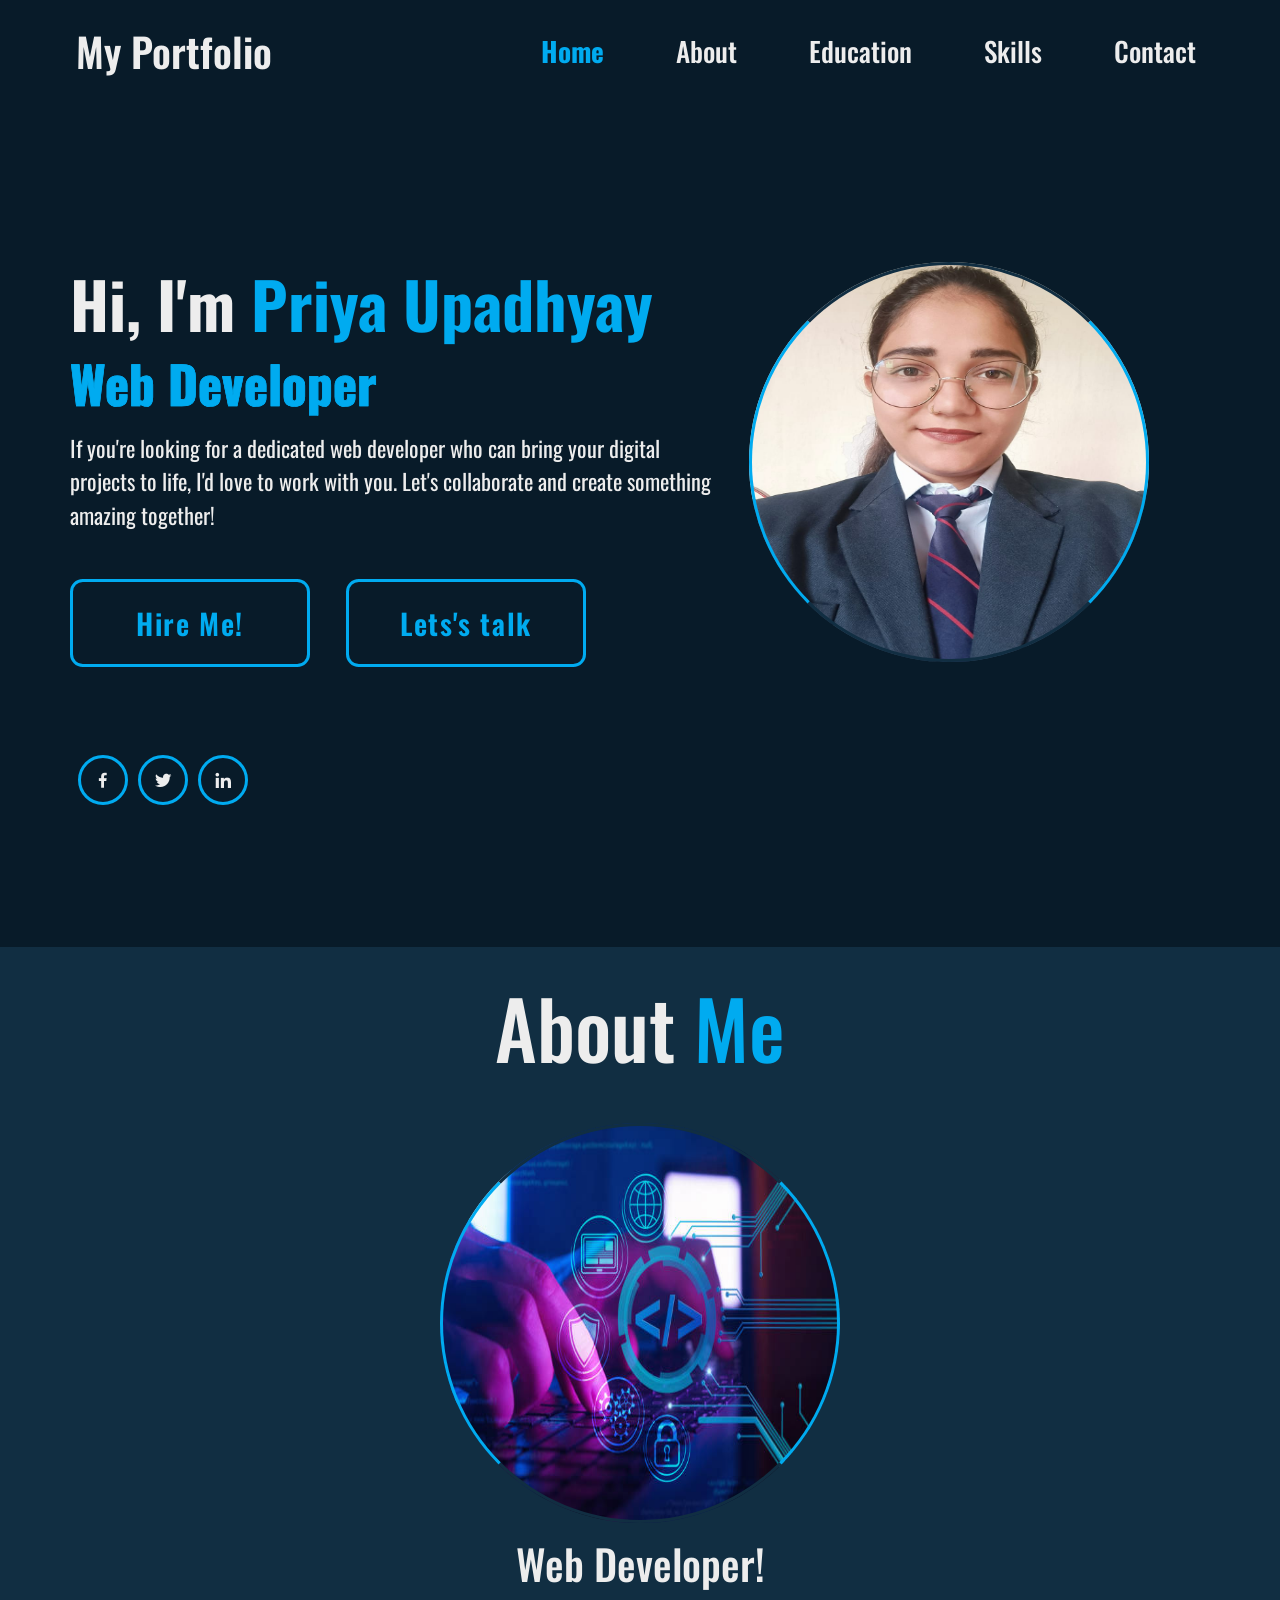
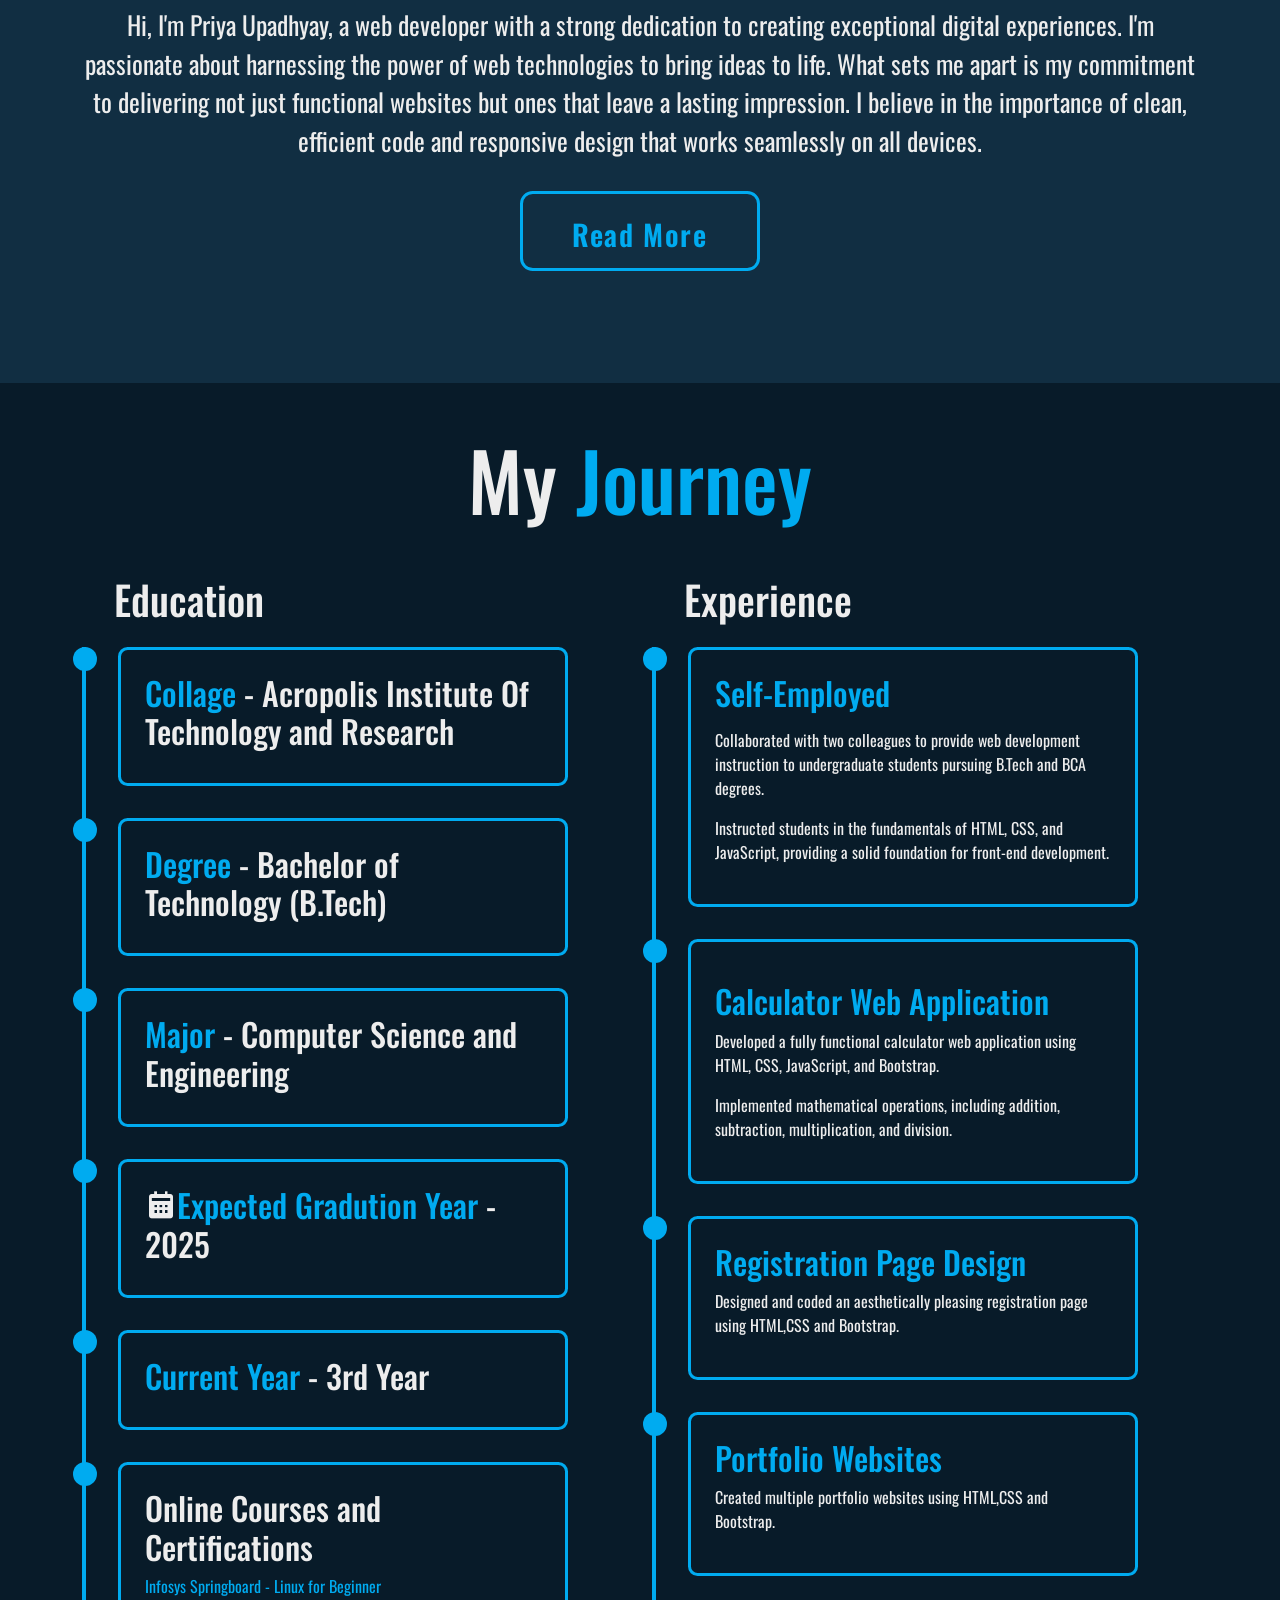
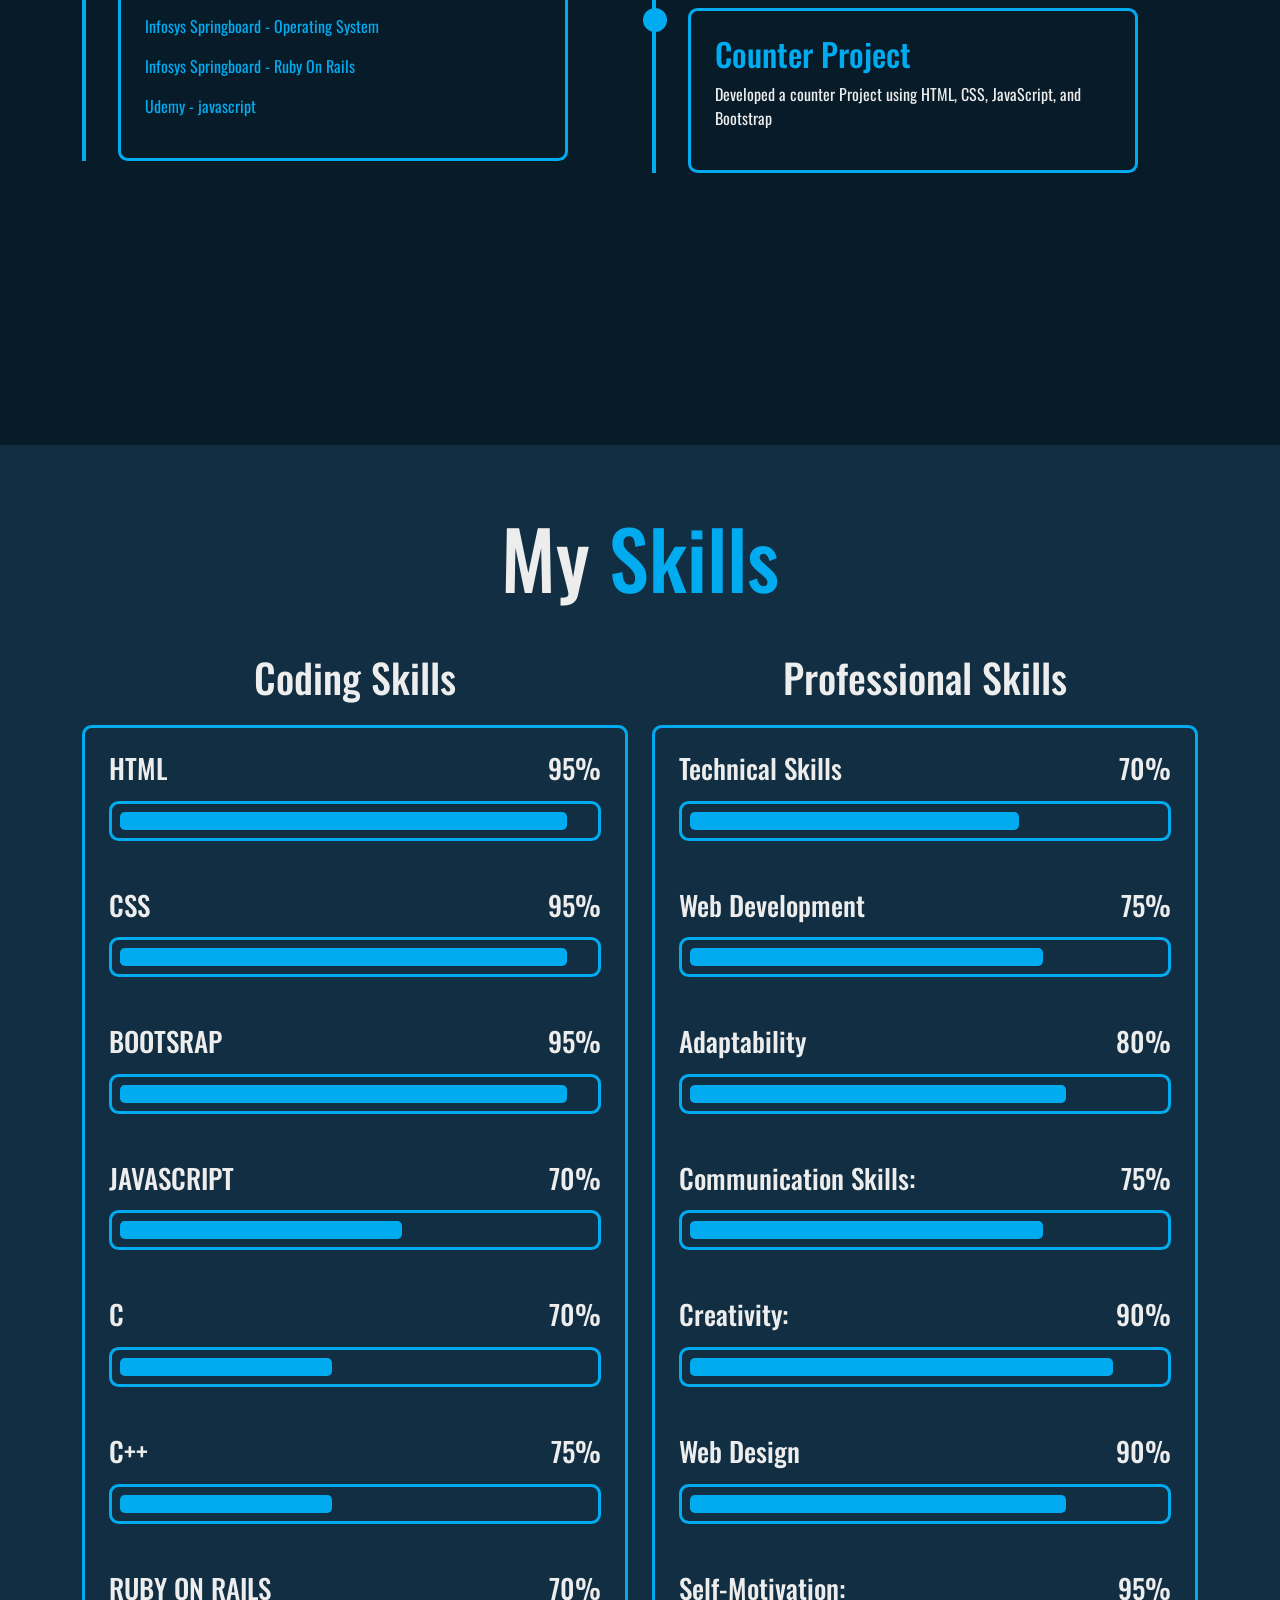
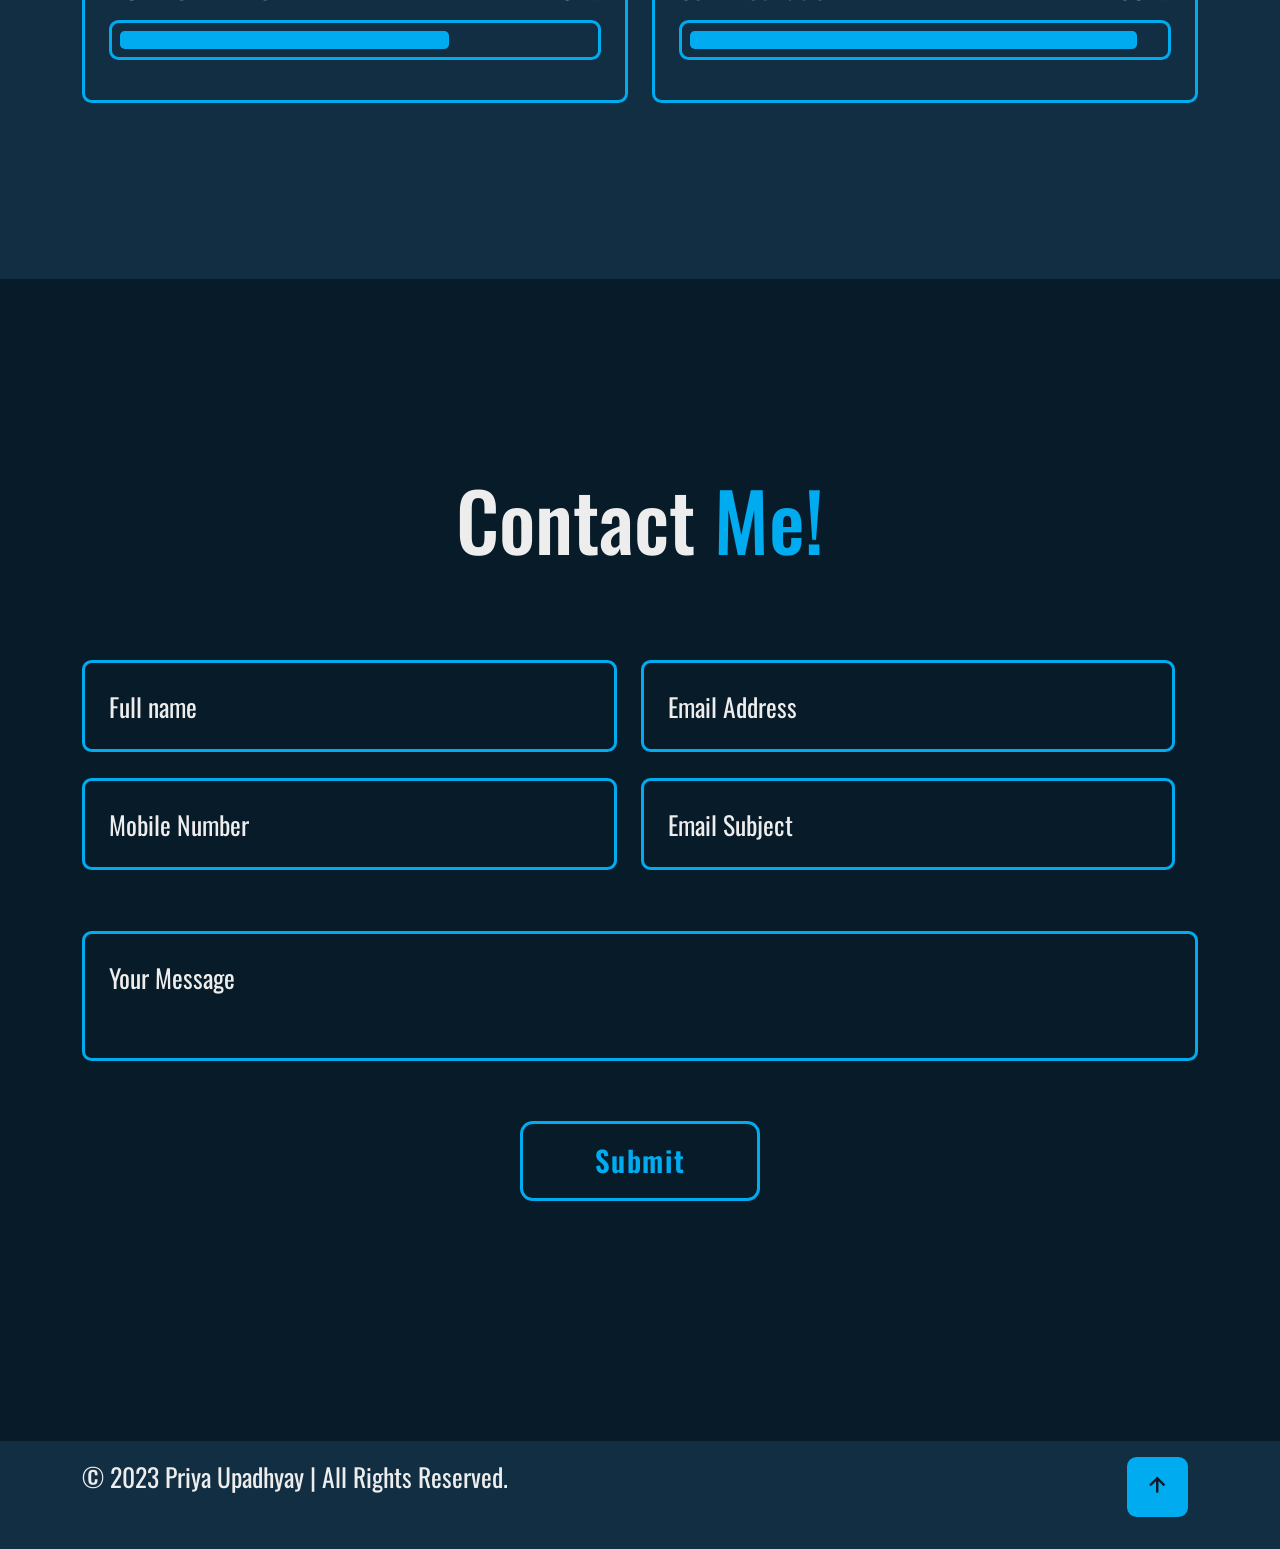
==== commit 69df9030: "updated my skills level" ====
--- a/index.html
+++ b/index.html
@@ -199,17 +199,17 @@
 		  	 				</div>
 
 		  	 				<div class="prgs">
-		  	 					<h3>JAVASCRIPT <span>60%</span></h3>
-		  	 					<div class="bar"><span></span></div>
-		  	 				</div>
-
-		  	 				<div class="prgs">
-		  	 					<h3>C <span>45%</span></h3>
-		  	 					<div class="bar"><span></span></div>
-		  	 				</div>
-
-		  	 				<div class="prgs">
-		  	 					<h3>C++ <span>45%</span></h3>
+		  	 					<h3>JAVASCRIPT <span>70%</span></h3>
+		  	 					<div class="bar"><span></span></div>
+		  	 				</div>
+
+		  	 				<div class="prgs">
+		  	 					<h3>C <span>70%</span></h3>
+		  	 					<div class="bar"><span></span></div>
+		  	 				</div>
+
+		  	 				<div class="prgs">
+		  	 					<h3>C++ <span>75%</span></h3>
 		  	 					<div class="bar"><span></span></div>
 		  	 				</div>
 
@@ -250,7 +250,7 @@
 		  	 				</div>
 
 		  	 				<div class="prgs">
-		  	 					<h3>Web Design <span>80%</span></h3>
+		  	 					<h3>Web Design <span>90%</span></h3>
 		  	 					<div class="bar"><span></span></div>
 		  	 				</div>
 
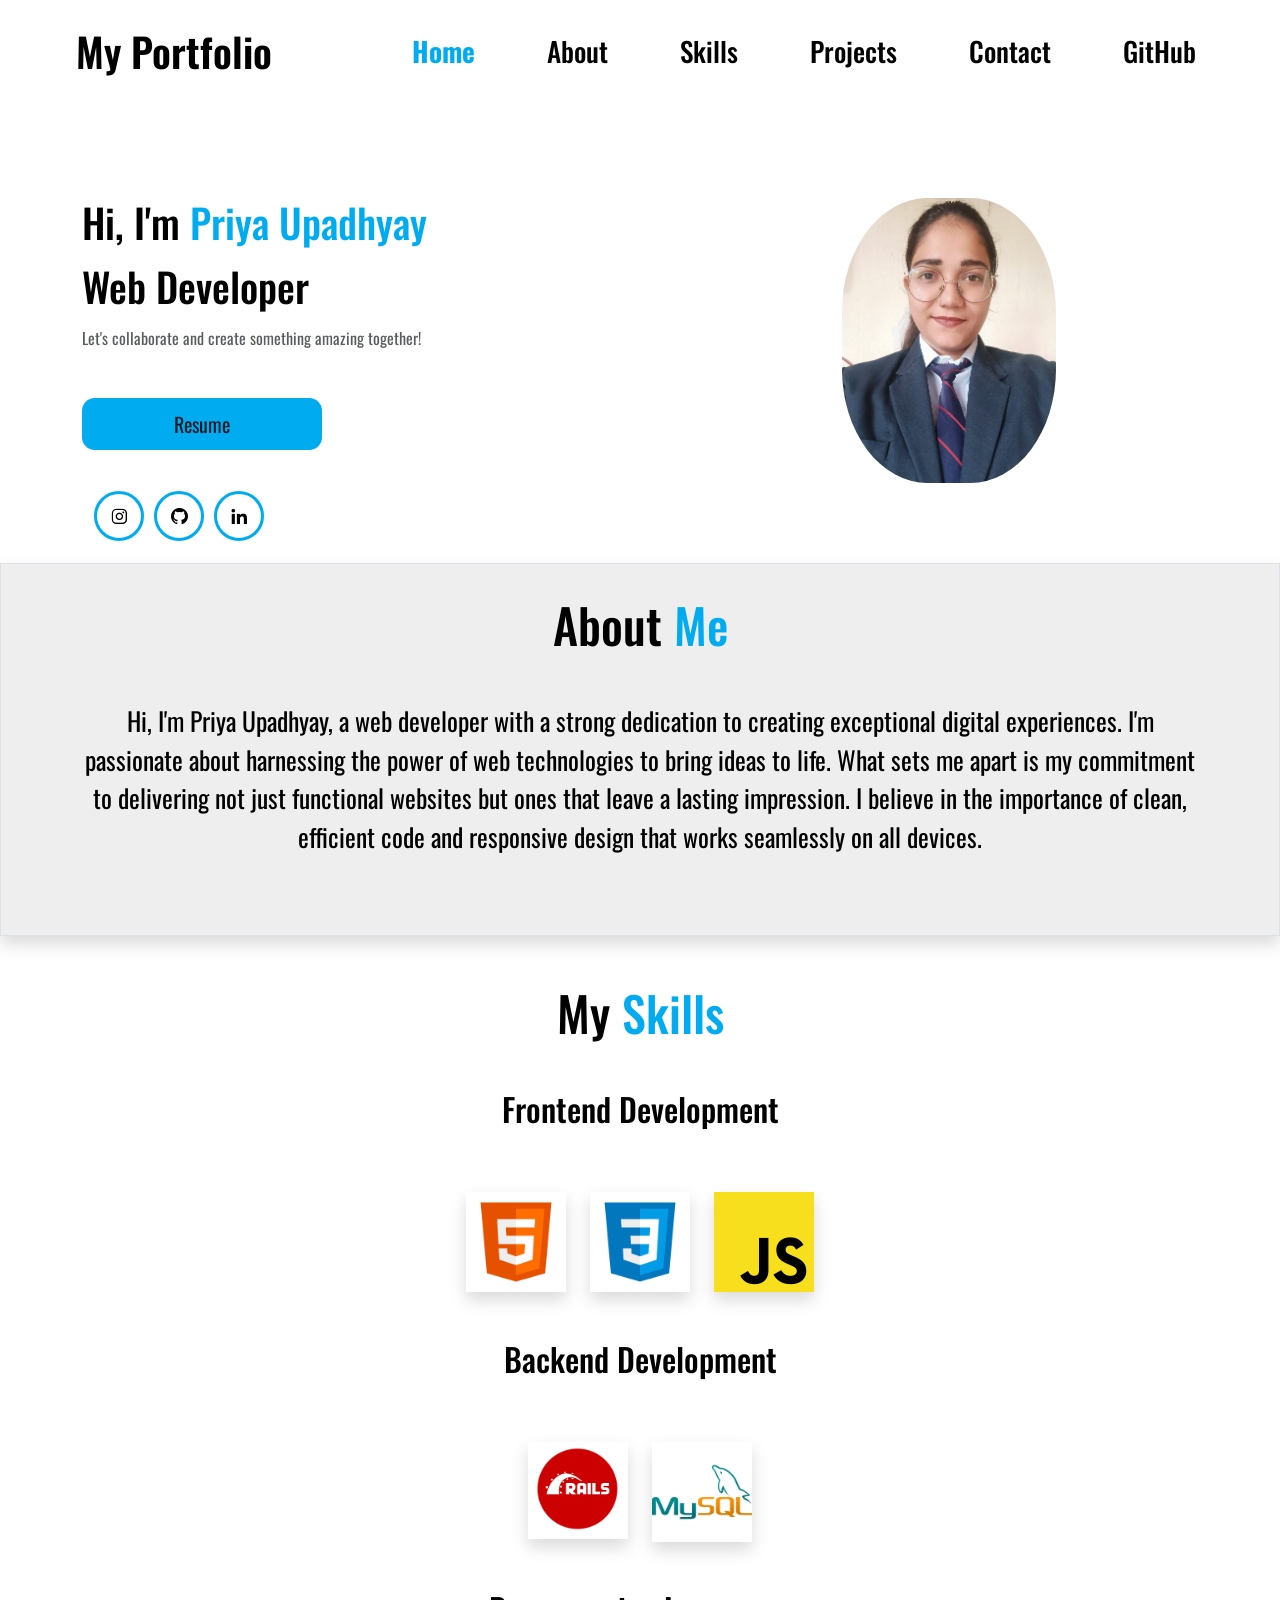
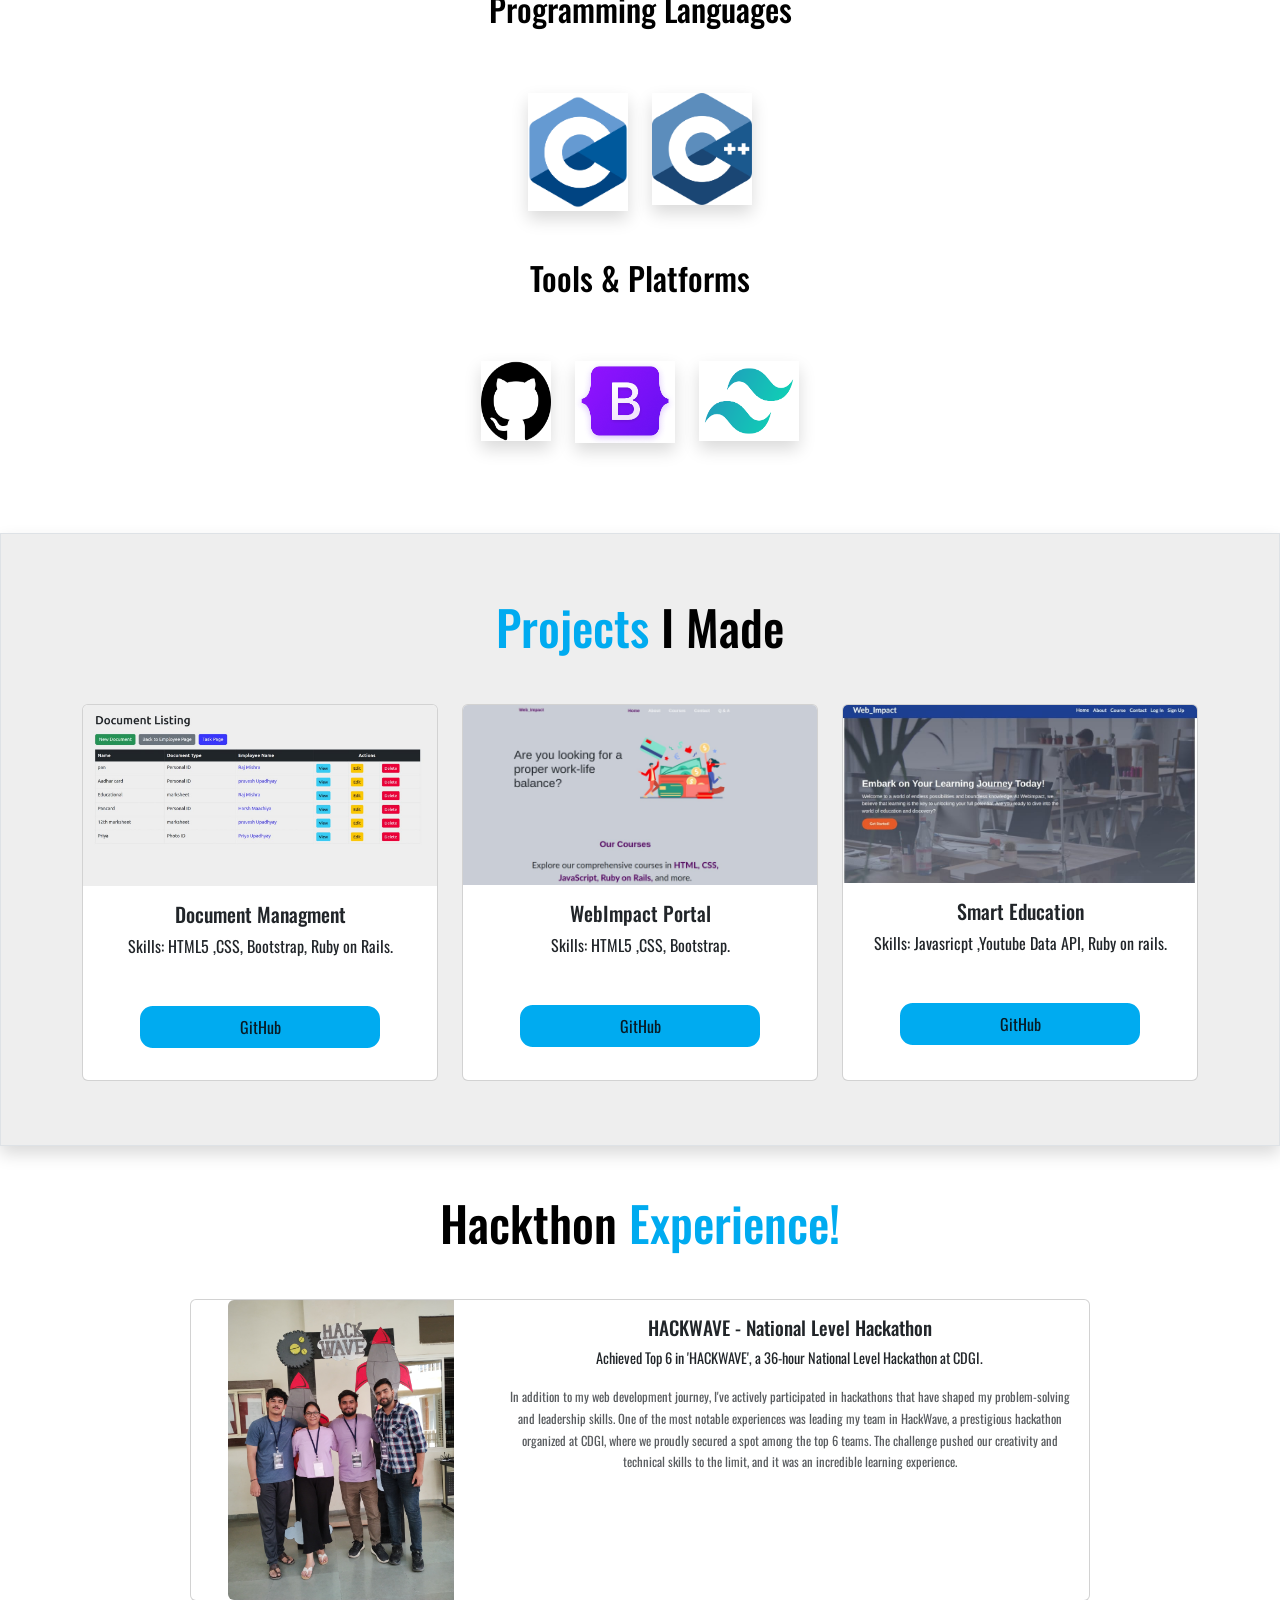
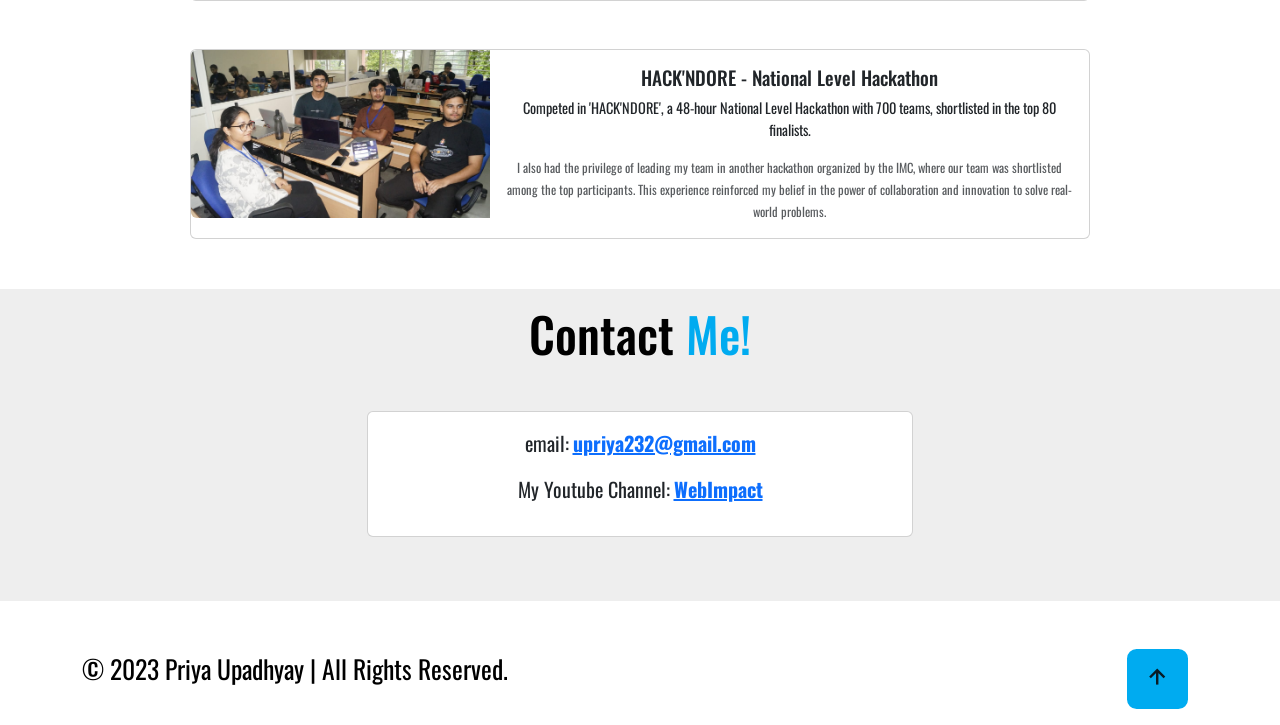
==== commit b5486d2a: "Updated my Portfolio" ====
--- a/index.html
+++ b/index.html
@@ -12,7 +12,7 @@
 	  <title>Portfolio</title>
 	</head>
 	<body>
-		<nav class="navbar  navbar-expand-lg  mb-3">
+		<nav class="navbar  navbar-expand-lg mb-5">
 		  <div class="container-fluid">
 		    <a class="navbar-brand" href="#">My Portfolio</a>
 		    <button class="navbar-toggler text-dark bg-light" type="button" data-bs-toggle="collapse" data-bs-target="#navbarSupportedContent" aria-controls="navbarSupportedContent" aria-expanded="false" aria-label="Toggle navigation">
@@ -27,277 +27,241 @@
 		          <a class="nav-link" href="#about">About</a>
 		        </li>
 		        <li class="nav-item">
-		          <a class="nav-link" href="#education">Education</a>
-		        </li>
-		        <li class="nav-item">
-		          <a class="nav-link" href="#skills">Skills</a>
+		          <a class="nav-link" href="#education">Skills</a>
+		        </li>
+		        <li class="nav-item">
+		          <a class="nav-link" href="#skills">Projects</a>
 		        </li>
 		        <li class="nav-item">
 		          <a class="nav-link" href="#contact">Contact</a>
+		        </li>
+		        <li class="nav-item">
+		          <a class="nav-link" href="https://github.com/priyaup" target="_blank">GitHub</a>
 		        </li>
 		      </ul>
 		    </div>
 		  </div>
     </nav>
-    <div class="container selfIntro mb-3" id="home">
-    	<div class="row mt-5 ">
-    		<div class="col-md-7">
+    <div class="container  mt-5" id="home">
+    	<div class="row mt-5">
+    		<div class="col-md-8 mt-5">
     			<h1 class="animate-on-scroll">Hi, I'm <span>Priya Upadhyay</span></h1>
     			<div class="text-animate">
-    			 <h2 >Web Developer</h2>
+    			 <h1 class="mt-3" >Web Developer</h1>
     			</div>
-    			<p class="mt-3">If you're looking for a dedicated web developer who can bring your digital projects to life, I'd love to work with you. Let's collaborate and create something amazing together!</p>
-    			<div class="row mt-5 btn-box mb-3">
-    				<div class="col-md-6 col-sm-">
-    					<a href="#" class="btn btn-lg">Hire Me!</a>
-    				</div>
-    				<div class="col-md-6">
-    					<a href="#" class="btn btn-lg">Lets's talk</a>
-    				</div>
+    			<p class="text-muted mt-3">Let's collaborate and create something amazing together!</p>
+
+    			<div class="btn-box2 mt-5">
+    				<a href="https://drive.google.com/file/d/1CI9h9yL3bKADJAxEU-0xl8wGjTmzy-U6/view?usp=drivesdk", class="btn btn-lg btn-primary" target="_blank">Resume</a>
     			</div>
     		</div>
-    		<div class="col-md-5 mx-auto">
-	    		<div class="aboutImg">
-		    		<img src="image/priya.jpeg">
-		    		<span class="circle-spin"></span>
+    		<div class="col-md-4 mx-auto d-none d-md-block mt-5">
+	    		<div class="aboutImg ">
+		    		<img src="image/priya.jpeg">	
 		    	</div>
 		    </div>
-    		<!-- <div class="col-md-5 image">
-    			<div class="image-hover"></div>
-    		</div> -->
     	</div>
     </div>
-    <div class="container mt-5 mb-3  g-3">
+    <div class="container g-5 mt-2 mb-2">
     	<div class="home-sci">
-    		<a ><i class='bx bxl-facebook'></i></a>
-    		<a ><i class='bx bxl-twitter' ></i></a>
-    		<a ><i class='bx bxl-linkedin' ></i></a>
+    		<a href="https://www.instagram.com/" target="_blank"><i class='bx bxl-instagram'></i></a>
+    		<a href="https://github.com/priyaup" target="_blank"><i class='bx bxl-github' ></i></a>
+    		<a href="https://www.linkedin.com/in/priya-upadhyay-7a843b224?utm_source=share&utm_campaign=share_via&utm_content=profile&utm_medium=android_app" target="_blank"><i class='bx bxl-linkedin' ></i></a>
     	</div>
     </div>
-    <div class="bgcolor" id="about">
+    <div class="bgcolor border shadow" id="about" style="margin-top: 80px;">
 	    <div class="container about mt-3 clearfix mb-5 text-center">
 	    	<h2 class="heading animate-on-scroll animatheadind">About <span>Me</span></h2>
 
-	    	<div class="aboutImg">
-	    		<img src="image/image.jpg">
+	    	<!-- <div class="aboutImg">
+	    		<img src="image/hack.jpeg">
 	    		<span class="circle-spin"></span>
-	    	</div>
+	    	</div> -->
 
 	    	<div class="about-content">
-	    		<h3 class="mt-3">Web Developer!</h3>
 	    		<p class="mt-3">Hi, I'm Priya Upadhyay, a web developer with a strong dedication to creating exceptional digital experiences. I'm passionate about harnessing the power of web technologies to bring ideas to life. What sets me apart is my commitment to delivering not just functional websites but ones that leave a lasting impression. I believe in the importance of clean, efficient code and responsive design that works seamlessly on all devices.</p>
-	        <div class="btn-box btns mt-3">
-	    			<a href="#" class="btn btn-lg ">Read More</a>
-	    		</div>
 	    	</div>
 	    </div>
 	  </div>
-	  <div class="container mt-5 education" id="education">
-	  	<h2 class="heading text-center mt-5 animate-on-scroll animatheadind"> My <span>Journey</span></h2>
-	  	<div class="row education-row mt-5">
-	  		<div class="col-md-6 education-column">
-	  			<h1 class="title animate-on-scroll">Education</h1>
-	  			<div class="education-box">
-	  				<div class="education-content">
-	  					<div class="content">
-	  						<div class="institute"><h3><span>Collage</span> - Acropolis Institute Of Technology and Research</h3></div>
-	  					</div>
-	  				</div>
-	  				<div class="education-content">
-	  					<div class="content">
-	  						<div><h3><span>Degree</span> - Bachelor of Technology (B.Tech)</h3></div>
-	  					</div>
-	  				</div>
-	  				<div class="education-content">
-	  					<div class="content">
-	  						<div><h3><span>Major</span> - Computer Science and Engineering</h3></div>
-	  					</div>
-	  				</div>
-	  				<div class="education-content">
-	  					<div class="content">
-	  						<h3><i class='bx bxs-calendar' ></i><span>Expected Gradution Year</span> - 2025</h3>
-	  					</div>
-	  				</div>
-	  				<div class="education-content">
-	  					<div class="content">
-	  						<h3><span>Current Year</span> - 3rd Year</h3>
-	  					</div>
-	  				</div>
-	  				<div class="education-content">
-	  					<div class="content">
-                <h3>Online Courses and Certifications</h3>
-                <span class="mt-3">
-		  						<p>Infosys Springboard - Linux for Beginner</p>
-		  						<p>Infosys Springboard - Operating System</p>
-		  						<p>Infosys Springboard - Ruby On Rails</p>
-		  						<p>Udemy - javascript</p>
-		  					</span>
-	  					</div>
-	  				</div>
-	  			</div>
-	  		</div>
-	  		<div class="col-md-6 education-column">
-	  			<h1 class="title animate-on-scroll">Experience</h1>
-	  			<div class="education-box">
-	  				<div class="education-content">
-	  					<div class="content">
-	  						<h3><span>Self-Employed</span></h3>
-	  						<p class="mt-3">Collaborated with two colleagues to provide web development instruction to undergraduate students pursuing B.Tech and BCA degrees.</p>
-	  						<p>Instructed students in the fundamentals of HTML, CSS, and JavaScript, providing a solid foundation for front-end development.</p>
-	  					</div>
-	  				</div>
-	  				<div class="education-content">
-	  					<div class="content">
-	  						<h3 class="mt-3"><span>Calculator Web Application</span></h3>
-	  						<p>Developed a fully functional calculator web application using HTML, CSS, JavaScript, and Bootstrap.</p>
-	  						<p>Implemented mathematical operations, including addition, subtraction, multiplication, and division.</p>
-	  					</div>
-	  				</div>
-	  				<div class="education-content">
-	  					<div class="content">
-	  			      <h3><span>Registration Page Design</span></h3>
-	  						<p>Designed and coded an aesthetically pleasing registration page using HTML,CSS and Bootstrap.</p>
-	  					</div>
-	  				</div>
-	  				<div class="education-content">
-	  					<div class="content">
-	  			      <h3><span>Portfolio Websites</span></h3>
-	  						<p>Created multiple portfolio websites  using HTML,CSS and Bootstrap.</p>
-	  					</div>
-	  				</div>
-	  				<div class="education-content">
-	  					<div class="content">
-	  						<h3><span>Counter Project</span></h3>
-	  						<p>Developed a counter Project using HTML, CSS, JavaScript, and Bootstrap</p>
-	  					</div>
-	  				</div>
-	  			</div>
-	  		</div>
-	  	</div>
-	  </div>
-	  <div class="bgcolor" id="skills">
-	  	<div class="container mt-5 skills text-center mb-5">
-	  	 <h3 class="heading animate-on-scroll animatheadind">My <span>Skills</span></h3>
-	  	  <div class="row skill-row">
-		  	 	<div class="col-md-6 skill-column">
-		  	 		<h3 class="title">Coding Skills</h3>
-		  	 		<div class="skill-box">
-		  	 			<div class="skill-content">
-		  	 				<div class="prgs">
-		  	 					<h3>HTML <span>95%</span></h3>
-		  	 					<div class="bar"><span></span></div>
-		  	 				</div>
-
-		  	 				<div class="prgs">
-		  	 					<h3>CSS <span>95%</span></h3>
-		  	 					<div class="bar"><span></span></div>
-		  	 				</div>
-
-		  	 				<div class="prgs">
-		  	 					<h3>BOOTSRAP <span>95%</span></h3>
-		  	 					<div class="bar"><span></span></div>
-		  	 				</div>
-
-		  	 				<div class="prgs">
-		  	 					<h3>JAVASCRIPT <span>70%</span></h3>
-		  	 					<div class="bar"><span></span></div>
-		  	 				</div>
-
-		  	 				<div class="prgs">
-		  	 					<h3>C <span>70%</span></h3>
-		  	 					<div class="bar"><span></span></div>
-		  	 				</div>
-
-		  	 				<div class="prgs">
-		  	 					<h3>C++ <span>75%</span></h3>
-		  	 					<div class="bar"><span></span></div>
-		  	 				</div>
-
-		  	 				<div class="prgs">
-		  	 					<h3>RUBY ON RAILS <span>70%</span></h3>
-		  	 					<div class="bar"><span></span></div>
-		  	 				</div>
-		  	 			</div>
-		  	 		</div>
-		  	 	</div>
-		  	 	<div class="col-md-6 skill-column">
-		  	 		<h3 class="title animate-on-scroll">Professional Skills</h3>
-		  	 		<div class="skill-box">
-		  	 			<div class="skill-content">
-		  	 				<div class="prgs">
-		  	 					<h3>Technical Skills <span>70%</span></h3>
-		  	 					<div class="bar"><span></span></div>
-		  	 				</div>
-
-		  	 				<div class="prgs">
-		  	 					<h3>Web Development <span>75%</span></h3>
-		  	 					<div class="bar"><span></span></div>
-		  	 				</div>
-
-		  	 				<div class="prgs">
-		  	 					<h3>Adaptability<span>80%</span></h3>
-		  	 					<div class="bar"><span></span></div>
-		  	 				</div>
-
-		  	 				<div class="prgs">
-		  	 					<h3>Communication Skills: <span>75%</span></h3>
-		  	 					<div class="bar"><span></span></div>
-		  	 				</div>
-
-		  	 				<div class="prgs">
-		  	 					<h3>Creativity:<span>90%</span></h3>
-		  	 					<div class="bar"><span></span></div>
-		  	 				</div>
-
-		  	 				<div class="prgs">
-		  	 					<h3>Web Design <span>90%</span></h3>
-		  	 					<div class="bar"><span></span></div>
-		  	 				</div>
-
-		  	 				<div class="prgs">
-		  	 					<h3>Self-Motivation: <span>95%</span></h3>
-		  	 					<div class="bar"><span></span></div>
-		  	 				</div>
-		  	 			</div>
-		  	 		</div>
-		  	 	</div>
-	  	  </div>
-	  	</div>
-	  </div>
-	  <div class="container contact mt-5 text-center" id="contact">
-	  	<h3 class="heading animate-on-scroll">Contact <span>Me!</span></h3>	
-	  	<form action="#">
-	  		<div class="row input-box">
-	  			<div class="col-md-6 input-field">
-		       	<input type="text" placeholder="Full name" required>
-		       	<span class="focus"></span>
-	       	</div>
-	       	<div class="col-md-6 input-field">
-	       		<input type="email" placeholder="Email Address" required>
-		       	<span class="focus"></span>
-	       	</div>
+	  <div class="container mt-5 mb-5" id="education">
+	  	<h2 class="heading text-center mt-5 animate-on-scroll animatheadind"> My <span>Skills</span></h2>
+	  	<h2 class="text-center mb-5">Frontend Development</h2>
+
+	  	<div class="row justify-content-center g-4 mt-5 ">
+			  <div class="col-auto mt-3">
+			    <div class="text-center">
+			      <img src="image/Html.png" class="img shadow">
+			    </div>
+			  </div>
+
+			  <div class="col-auto mt-3">
+			    <div class="text-center">
+			      <img src="image/CSS.png" class="img shadow" alt="RoR Image 2">
+			    </div>
+			  </div>
+
+			  <div class="col-auto mt-3">
+			    <div class="text-center">
+			      <img src="image/JS.png" class="img shadow" alt="RoR Image 2">
+			    </div>
+			  </div>
+			</div>
+
+      <h2 class="text-center mt-5 ">Backend Development</h2>
+
+			<div class="row justify-content-center g-4 mt-5 mb-5">
+			  <div class="col-auto mt-3">
+			    <div class="text-center">
+			      <img src="image/Ror.png" class="img shadow">
+			    </div>
+			  </div>
+
+			  <div class="col-auto mt-3">
+			    <div class="text-center">
+			      <img src="image/mysql.png" class="img shadow">
+			    </div>
+			  </div>
+			</div>
+
+			<h2 class="text-center mt-5 ">Programming Languages</h2>
+
+			<div class="row justify-content-center g-4 mt-5 mb-5">
+			  <div class="col-auto mt-3">
+			    <div class="text-center">
+			      <img src="image/c.png" class="img shadow">
+			    </div>
+			  </div>
+
+			  <div class="col-auto mt-3">
+			    <div class="text-center">
+			      <img src="image/cpp.png" class="img shadow">
+			    </div>
+			  </div>
+			</div>
+
+			<h2 class="text-center mt-5 mb-5">Tools & Platforms</h2>
+
+			<div class="row justify-content-center g-4 mt-5 mb-5">
+			  <div class="col-auto mt-3">
+			    <div class="text-center">
+			      <img src="image/git.png" class="img shadow" style="height: 80px; width: 70px;">
+			    </div>
+			  </div>
+
+			  <div class="col-auto mt-3">
+			    <div class="text-center">
+			      <img src="image/Boot.png" class="img shadow">
+			    </div>
+			  </div>
+
+			  <div class="col-auto mt-3">
+			    <div class="text-center">
+			      <img src="image/Tail.png" class="img shadow" style="height: 80px;">
+			    </div>
+			  </div>
+			</div>
+		</div>
+	  <div class="bgcolor border shadow" id="skills" style="margin-top: 90px;">
+	  	<div class="container mt-5 mb-5 text-center">
+	  	 <h3 class="heading animate-on-scroll animatheadind"> <span>Projects</span> I Made</h3>
+		  	<div class="row row-cols-1 row-cols-md-3 g-4">
+				  <div class="col">
+				    <div class="card h-100">
+				      <img src="image/docs.jpeg" class="card-img-top" alt="...">
+				      <div class="card-body">
+				        <h5 class="card-title">Document Managment</h5>
+				        <p class="card-text">Skills: HTML5 ,CSS, Bootstrap, Ruby on Rails.</p>
+				        <div class="mt-5  mb-3 btn-box2">
+			    			  <a href="#" class="btn ">GitHub</a>
+    			      </div>
+				      </div>
+				    </div>
+				  </div>
+				  <div class="col">
+				    <div class="card h-100">
+				      <img src="image/webi.jpeg" class="card-img-top" alt="...">
+				      <div class="card-body">
+				        <h5 class="card-title">WebImpact Portal</h5>
+				        <p class="card-text">Skills: HTML5 ,CSS, Bootstrap.</p>
+				        <div class="mt-5  mb-3 btn-box2">
+			    			  <a href="https://webimpact713.github.io/" target="_blank" class="btn ">GitHub</a>
+    			      </div>
+				      </div>
+				    </div>
+				  </div>
+				  <div class="col">
+				    <div class="card h-100">
+				      <img src="image/smart.jpeg" class="card-img-top" alt="...">
+				      <div class="card-body">
+				        <h5 class="card-title">Smart Education</h5>
+				        <p class="card-text">Skills: Javasricpt ,Youtube Data API, Ruby on rails.</p>
+				        <div class="mt-5 btn-box2 mb-3">
+			    			  <a href="https://github.com/priyaup/smart-education-application" target="_blank" class="btn">GitHub</a>
+    			      </div>
+				      </div>
+				    </div>
+				  </div>
 	      </div>
-        <div class="row input-box">
-	  			<div class="col-md-6 input-field">
-		       	<input type="number" placeholder="Mobile Number" required>
-		       	<span class="focus"></span>
-	       	</div>
-	       	<div class="col-md-6 input-field">
-	       		<input type="text" placeholder="Email Subject" required>
-		       	<span class="focus"></span>
-	       	</div>
-	      </div>	
-	      <div class="textarea-field mt-5">
-	      	<textarea name="" id="" placeholder="Your Message" required></textarea>
-	      	<span class="focus"></span>
-	      </div>
-	      <div class="btn-box btns mt-3">
-	      	<button type="submit" class="btn">Submit</button>
-	      </div>
-	  	</form>  	
-	  </div>
-	  <div class="bgcolor">		
-	  	<div class="container footer mb-3">
+	    </div>
+	  </div> 
+    <div class="container mt-5 text-center mb-5">
+		 	<h3 class="heading animate-on-scroll">Hackthon <span>Experience!</span></h3>
+
+		 	<div class="card mb-3 custom-card-size">
+			  <div class="row g-0">
+			    <div class="col-md-4">
+			      <img src="image/hack.jpeg" class="img-fluid rounded-start custom-image-size" alt="Hackathon Image">
+			    </div>
+			    <div class="col-md-8">
+			      <div class="card-body">
+			        <h5 class="card-title">HACKWAVE - National Level Hackathon</h5>
+			        <p class="card-text">Achieved Top 6 in 'HACKWAVE', a 36-hour National Level Hackathon at CDGI.</p>
+			        <p class="card-text"><small class="text-body-secondary">In addition to my web development journey, I've actively participated in hackathons that have shaped my problem-solving and leadership skills. One of the most notable experiences was leading my team in HackWave, a prestigious hackathon organized at CDGI, where we proudly secured a spot among the top 6 teams. The challenge pushed our creativity and technical skills to the limit, and it was an incredible learning experience.</small></p>
+			      </div>
+			    </div>
+			  </div>
+      </div>
+
+      <div class="card custom-card-size mt-5">
+			  <div class="row g-0">
+			    <div class="col-md-4">
+			      <img src="image/hack2.jpeg" class="img-fluid rounded-start custom-image-size" alt="Hackathon Image">
+			    </div>
+			    <div class="col-md-8">
+			      <div class="card-body">
+			        <h5 class="card-title">HACK'NDORE - National Level Hackathon</h5>
+			        <p class="card-text">Competed in 'HACK'NDORE', a 48-hour National Level Hackathon with 700 teams, shortlisted in the top 80 finalists.</p>
+			        <p class="card-text"><small class="text-body-secondary">I also had the privilege of leading my team in another hackathon organized by the IMC, where our team was shortlisted among the top participants. This experience reinforced my belief in the power of collaboration and innovation to solve real-world problems.</small></p>
+			      </div>
+			    </div>
+			  </div>
+      </div>
+    </div>
+
+
+    <div class="bgcolor mb-3" style="margin-top:50px;">
+		  <div class="container contact text-center " id="contact">
+		  	<h3 class="heading animate-on-scroll">Contact <span>Me!</span></h3>
+
+
+		  	<div class="row mt-5">
+		    	<div class="col-lg-6 mt-0 mb-5 mx-auto text-center">
+		    		<div class="card">
+		    			<div class="card-body">
+		    				<p class="lead"><strong>email:</strong>
+		    					<a href="mailto:webimpact713@gmail.com" class="fw-bold">upriya232@gmail.com</a>
+		    				</p>
+		    				<p class="lead"><strong>My Youtube Channel:</strong>
+		    					<a href="https://www.youtube.com/@Webimpact713" target="_blank" class="fw-bold">WebImpact</a>
+		    				</p>
+		    			</div>
+		    		</div>
+		    	</div>
+		    </div>	
+		  </div>
+		</div>
+	  <div>		
+	  	<div class="container footer mb-3 mt-5 ">
 	  		<div class="row">
 	  			<div class="col-md-11">
 	  				<p>&copy; 2023 Priya Upadhyay | All Rights Reserved.</p>
--- a/css/portfolio.css
+++ b/css/portfolio.css
@@ -3,22 +3,18 @@
 * {
   margin: 0;
   padding: 0;
-  box-sizing: border-box;
-  text-decoration: none;
-  outline: none;
-  scroll-behavior: smooth;
 }
 
 :root {
-  --bg-color: #081b29;
-  --second-bg-color: #112e42;
-  --text-color: #ededed;
+  --bg-color: #081b25;
+  --second-bg-color: #eee;
+  --text-color: black;
   --main-color: #00abf0;
 }
 
 body {
   font-family: 'Oswald', sans-serif;
-  background: var(--bg-color);
+/*  background: var(--bg-color);*/
   color: var(--text-color);
 }
 
@@ -61,23 +57,26 @@
   color: var(--main-color);
 }
 
-.selfIntro {
+/*.selfIntro {
   margin-top: 5rem;
   padding: 2rem 0; 
 }
 
 .selfIntro h1 {
+   border: 2px solid green;
   font-size: 4rem;
   font-weight: 700;
   line-height: 1.3;
-}
-
-.selfIntro .text-animate {
+}*/
+
+/*.selfIntro .text-animate {
+   border: 2px solid green;
   position: relative;
   width: 32.8rem;
-}
-
-.selfIntro .text-animate h2 {
+}*/
+
+/*.selfIntro .text-animate h2 {
+   border: 2px solid green;
   font-weight: 700;
   font-size: 3.2rem;
   color: transparent;
@@ -88,9 +87,10 @@
   background-position: 0 0;
   animation: homeBgText 6s linear infinite;
   animation-delay: 2s;
-}
-
-.selfIntro .text-animate h2::before{
+}*/
+
+/*.selfIntro .text-animate h2::before{
+   border: 2px solid green;
   content: '';
   position: absolute;
   top: 0;
@@ -100,10 +100,10 @@
   z-index: -1;
   animation: homeCursorText 6s linear infinite;
   animation-delay: 2s;
-}
-
-
-@keyframes homeBgText {
+}*/
+
+
+/*@keyframes homeBgText {
 
   0%,
   10%,
@@ -115,9 +115,9 @@
   85%{
     background-position: 0 0;
   }
-}
-
-@keyframes homeCursorText {
+}*/
+
+/*@keyframes homeCursorText {
 
   0%,
   10%,
@@ -136,24 +136,28 @@
   81%{
     opacity: 0;
   }
-}
-
-.selfIntro p {
+}*/
+
+/*.selfIntro p {
+   border: 2px solid green;
   font-size: 1.4rem;
 }
 
  .selfIntro .image {
+   border: 2px solid green;
   background: url('../image/priya.jpeg') no-repeat;
   background-size: cover;
   background-position: center;
-}
-
-
-a.btn.btn-lg {
+}*/
+
+
+/*a.btn.btn-lg {
+   border: 2px solid green;
     padding: 1.2rem;
-}
-
-.btn-box {
+}*/
+
+/*.btn-box {
+   border: 2px solid green;
   position: relative;
   width: 34.5rem;
   height: 5rem;
@@ -173,9 +177,9 @@
   z-index: 1;
   overflow: hidden;
   transition: 0.5s;
-}
-
-.btn-box .btn:nth-child(1) {
+}*/
+
+/*.btn-box .btn:nth-child(1) {
   background: transparent;
   color: var(--main-color);
 }
@@ -203,13 +207,14 @@
 .btn-box .btn:hover::before {
   width: 100%;
 }
-
+*/
 .home-sci {
   position: absolute;
   width: 170px;
   display: flex;
   justify-content: space-between;
 }
+
 
 .home-sci a {
   position: relative;
@@ -226,6 +231,8 @@
   z-index: 1;
   overflow: hidden;
   transition: 0.5s;
+  text-decoration: none;
+  color: black;
 }
 
 .home-sci a:hover {
@@ -260,25 +267,9 @@
  padding: 1rem 0;
 }
 
-.about{
-	display: flex;
-	justify-content: center;
-	align-items: center;
-	flex-direction: column;
-}
-
-.aboutImg {
-  position: relative;
-  width:25rem;
-  height: 25rem;
-  border-radius: 50%;
-  display: flex;
-  justify-content: center;
-  align-items: center;
-}
 
 .heading{
-  font-size: 5rem;
+  font-size: 3rem;
   text-align: center;
   margin-bottom: 3rem;
 
@@ -288,257 +279,30 @@
 	color: var(--main-color);
 }
 
-.about{
-  padding-bottom: 3rem;
-}
 
 .aboutImg img {
-  position: relative;
-  width: 100%; /* Adjust the width and height as needed */
-  height: 100%; /* Adjust the width and height as needed */
-  overflow: hidden;
-  border-radius: 50%; /* This ensures the image is clipped to the container */
-}
-
-.aboutImg .circle-spin {
-  position: absolute;
-  top: 50%;
-  left: 50%;
-  transform: translate(-50%, -50%);
-  width: 100%;
-  height: 100%;
-  border: 2px solid var(--main-color);
-  border-top: .2rem solid var(--second-bg-color);
-  border-bottom: .2rem solid var(--second-bg-color);
-  border-left: .2rem solid var(--main-color);
-  border-right: .2rem solid var(--main-color);
-  border-radius: 50%;
-  animation: aboutSpinner 8s linear infinite;
-}
-
-@keyframes aboutSpinner {
-  0% {
-    transform: translate(-50%, -50%) rotate(0deg);
-  }
-  100% {
-    transform: translate(-50%, -50%) rotate(360deg);
-  }
-}
-
-
-.about-content h3{
-	font-size: 2.6rem;
+  max-width: 60%; 
+  height: auto; 
+  border-radius: 40%;
 }
 
 .about-content p{
   font-size: 1.6rem;
 }
 
-.btn-box.btns{
-	display: inline-block;
-	width: 15rem;
-}
 
 .btn-box.btns a::before{
 	background: var(--second-bg-color);
 }
 
-
-.education-column{
-	padding-right: 4.5rem;
-}
-
-.education-column .title{
-	font-size: 2.5rem;
-	margin:0 0 1.5rem 2rem;
-}
-
-
-.education-column .education-box{
-	border-left: .3rem solid var(--main-color);
-}
-
-.education-box .education-content{
-	position: relative;
-	padding-left: 2rem;
-}
-
-.education-box .education-content::before{
-	content: '';
-	position: absolute;
-	top: 0;
-	left: -0.8rem;
-	width: 1.5rem;
-	height: 1.5rem;
-  background: var(--main-color);
-  border-radius: 50%;
-}
-
-.education-content .content{
-	position: relative;
-	padding: 1.5rem;
-	border: .2rem solid var(--main-color);
-	border-radius: .6rem;
-	margin-bottom: 2rem;
-	overflow: hidden;
-}
-
-.education-content .content::before{
-	content: '';
-	position: absolute;
-	top: 0;
-	left: 0;
-	width: 0;
-	height: 100%;
-	background: var(--second-bg-color);
-	z-index: -1;
-	transition: .5s;
-}
-
-.education-content .content:hover::before{
-  width: 100%;
-}
-
-.education-content .content h3{
-	font-size: 2rem;
-}
-
-.education-content .content p{
-	font-size: 1.6;
-}
-.skills{
-	padding-bottom: 7rem;
-}
-
-.skill-column .title{
-	font-size: 2.5rem;
-	margin: 0 0 1.5rem;
-}
-
-.skill-box .skill-content{
-	position: relative;
-	border: .2rem solid var(--main-color);
-	border-radius: .6rem;
-	padding: .5rem 1.5rem;
-	z-index: 1;
-	overflow: hidden;
-}
-
-.skill-box .skill-content::before{
-  content: '';
-  position: absolute;
-  top: 0;
-  left: 0;
-  width: 0;
-  height: 100%;
-  background: var(--bg-color);
-  z-index: -1;
-  transition: .5s;
-}
-
-.skill-box .skill-content:hover::before{
-	width: 100%;
-}
-
-.skill-content .prgs{
-	padding: 1rem 0;
-}
-
-.skill-content .prgs h3{
-	font-size: 1.7rem;
-	display: flex;
-	justify-content: space-between;
-}
-
-.skill-content .prgs h3 span{
-	color: var(--text-color);
-}
-
-.skill-content .prgs .bar{
-	height: 2.5rem;
-	border-radius: .6rem;
-	border: .2rem solid var(--main-color);
-	padding: .5rem;
-	margin: 1rem 0;
-}
-
-.skill-content .prgs .bar span{
-	display: block;
-	height: 100%;
-	border-radius: .3rem;
-	background: var(--main-color);
-}
-
-.skill-column:nth-child(1) .skill-content .prgs:nth-child(1) .bar span{
-	width: 95%;
-}
-
-.skill-column:nth-child(1) .skill-content .prgs:nth-child(2) .bar span{
-	width: 95%;
-}
-
-.skill-column:nth-child(1) .skill-content .prgs:nth-child(3) .bar span{
-	width: 95%;
-}
-
-.skill-column:nth-child(1) .skill-content .prgs:nth-child(4) .bar span{
-	width: 60%;
-}
-
-.skill-column:nth-child(1) .skill-content .prgs:nth-child(5) .bar span{
-	width: 45%;
-}
-
-.skill-column:nth-child(1) .skill-content .prgs:nth-child(6) .bar span{
-	width: 45%;
-}
-
-.skill-column:nth-child(1) .skill-content .prgs:nth-child(7) .bar span{
-	width: 70%;
-}
-
-
-.skill-column:nth-child(2) .skill-content .prgs:nth-child(1) .bar span{
-	width: 70%;
-}
-
-.skill-column:nth-child(2) .skill-content .prgs:nth-child(2) .bar span{
-	width: 75%;
-}
-
-.skill-column:nth-child(2) .skill-content .prgs:nth-child(3) .bar span{
-	width: 80%;
-}
-
-.skill-column:nth-child(2) .skill-content .prgs:nth-child(4) .bar span{
-	width: 75%;
-}
-
-.skill-column:nth-child(2) .skill-content .prgs:nth-child(5) .bar span{
-	width: 90%;
-}
-
-.skill-column:nth-child(2) .skill-content .prgs:nth-child(6) .bar span{
-	width: 80%;
-}
-
-.skill-column:nth-child(2) .skill-content .prgs:nth-child(7) .bar span{
-	width: 95%;
-}	 
-
-.contact{
-	min-height: 100px; 
-  padding-top: 9rem;
-}
 
 .contact form{
 	max-width: 70rem;
 	margin:0 auto;
-	padding-top: 2rem;
+/*	padding-top: 2rem;*/
 	text-align: center
  }
 .contact form .input-box .input-field{
-  position: relative;
   width: 49%;
   margin: .8rem 0;
 }
@@ -549,16 +313,10 @@
 	height: 100%;
 	padding: 1.5rem;
 	font-size: 1.6rem;
-	color: var(--text-color);
 	background: transparent;
 	border-radius: .6rem;
-	border: .2rem solid var(--main-color);
-}
-
-.contact form .input-box .input-field input::placeholder,
-.contact form  .textarea-field textarea::placeholder{
-	color: var(--text-color);
-}
+}
+
 
 .contact form .focus {
   position: absolute;
@@ -570,27 +328,6 @@
   border-radius: .6rem;
   z-index: -1;
   transition: .5s;
-}
-
-.contact form  .input-field input:focus ~ .focus,
-.contact form  .input-field input:valid ~ .focus,
-.contact form .textarea-field textarea:focus ~ .focus,
-.contact form .textarea-field textarea:valid ~ .focus{
-  width: 100%;
-}
-
-.contact form  .textarea-field{
-	position: relative;
-	margin: .8rem 0 2.7rem;
-	display: flex;
-}
-
-.contact form  .textarea-field textarea{
-	resize: none;
-}
-
-.contact form  .btn-box .btns .btn{
-	cursor: pointer;
 }
 
 
@@ -646,10 +383,81 @@
   transition: opacity 0.5s ease, transform 0.5s ease;
 }
 
-/* Define the animated state */
 .animate {
   opacity: 1;
   transform: translateY(0);
 }
 
-
+.img{
+  width: 100px;
+  height: auto;
+}
+
+.btn-box2 .btn {
+  position: relative;
+  background: var(--main-color);
+  width: 15rem;
+  height: 100%;
+  border: 0.2rem solid var(--main-color);
+  border-radius: 0.8rem;
+  color: var(--bg-color);
+  z-index: 1;
+  overflow: hidden;
+  transition: 0.5s;
+}
+
+.btn-box2 .btn:hover {
+  background: var(--bg-color);
+  color: var(--main-color);
+  box-shadow: 0 0.5rem 1rem rgba(0, 0, 0, 0.2);
+  transform: translateY(-0.2rem);
+}
+
+
+
+.card:hover {
+  transform: scale(1.05);
+  box-shadow: 0 8px 16px rgba(0, 0, 0, 0.2); 
+  cursor: pointer; 
+  transition: transform 0.3s ease, box-shadow 0.3s ease;
+}
+
+.card .btn-primary:hover {
+  background-color: #0056b3;
+  border-color: #004085;
+}
+
+.img:hover {
+  transform: scale(1.1); 
+  box-shadow: 0 8px 16px rgba(0, 0, 0, 0.2);
+  cursor: pointer; 
+  transition: transform 0.3s ease, box-shadow 0.3s ease;
+}
+
+.text-center img:hover {
+  filter: brightness(1.2);
+  border-radius: 10px; 
+}
+
+.custom-card-size {
+  max-width: 900px; 
+  max-height: auto; 
+  margin: auto;
+}
+
+
+.custom-image-size {
+  max-height: 300px; 
+}
+
+.custom-card-size .card-text {
+  font-size: 0.9rem; 
+}
+
+
+.custom-card-size .card-title {
+  font-size: 1.2rem; 
+}
+
+
+
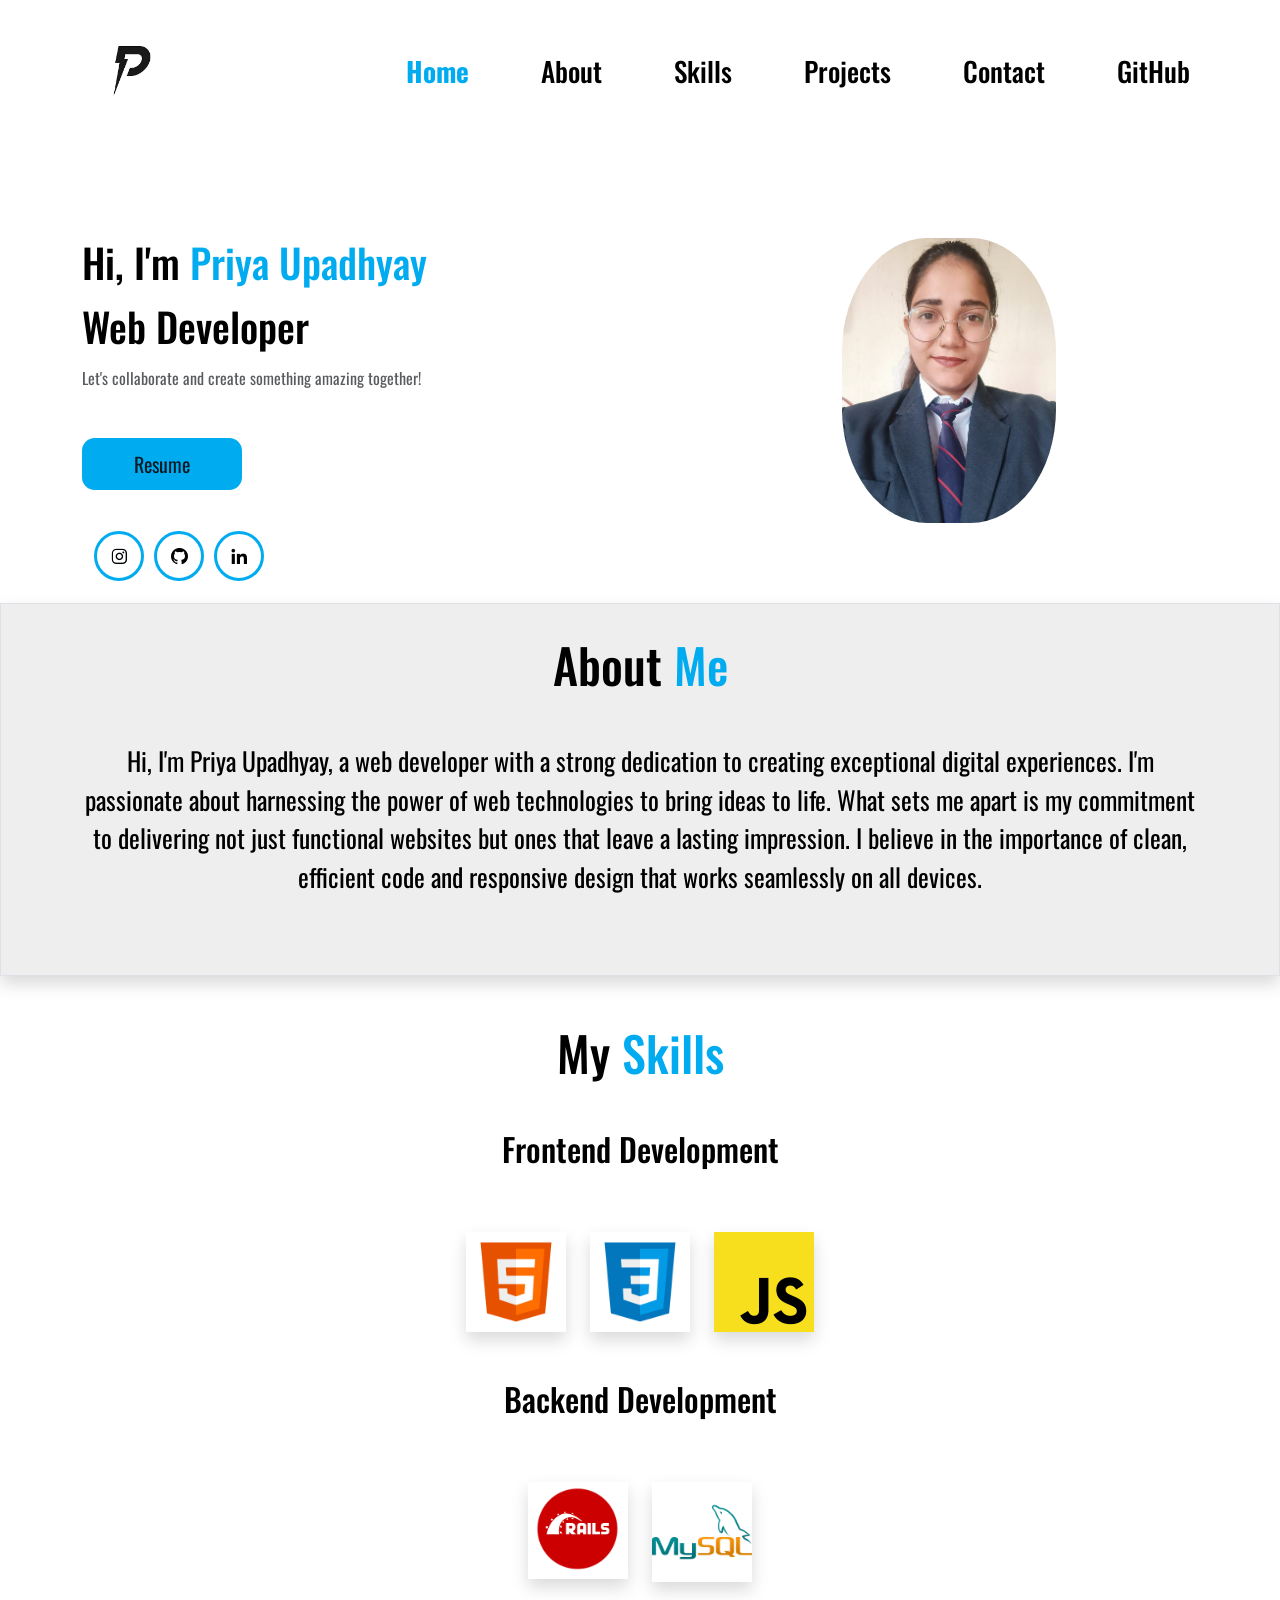
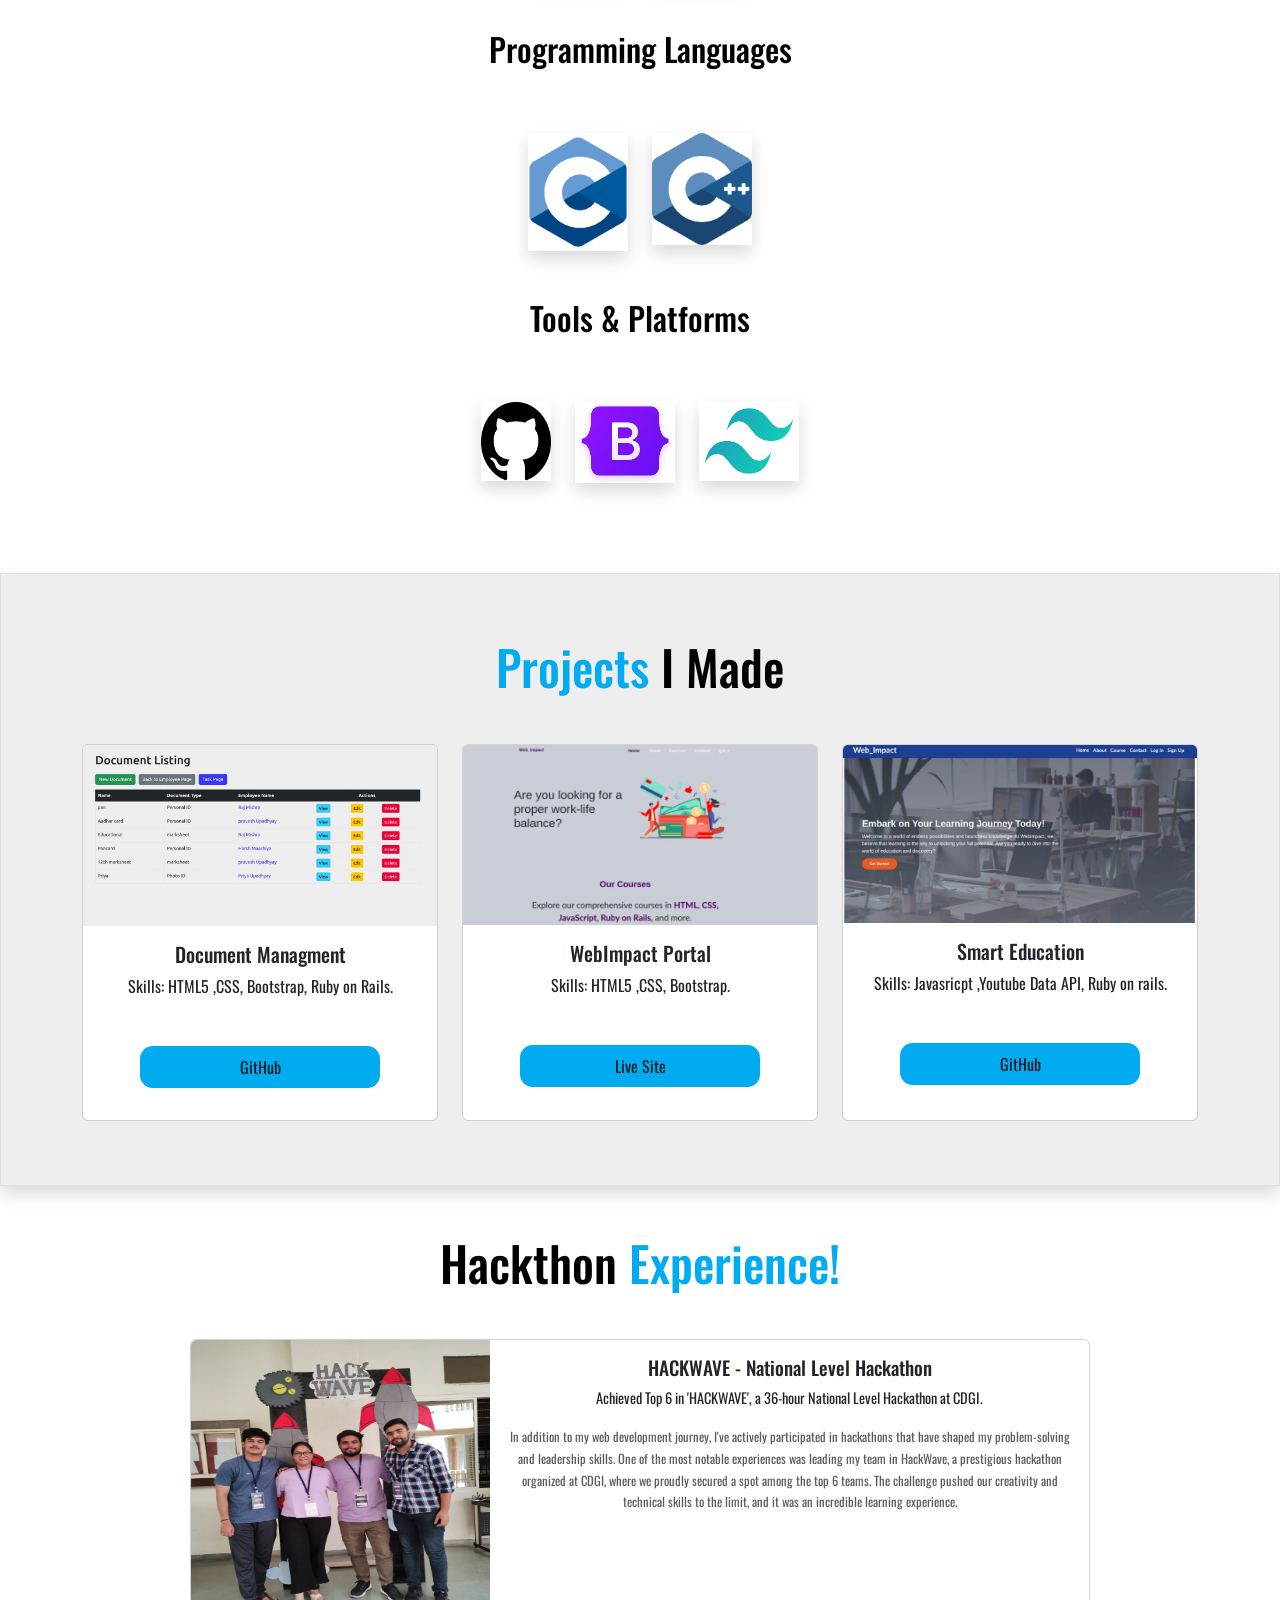
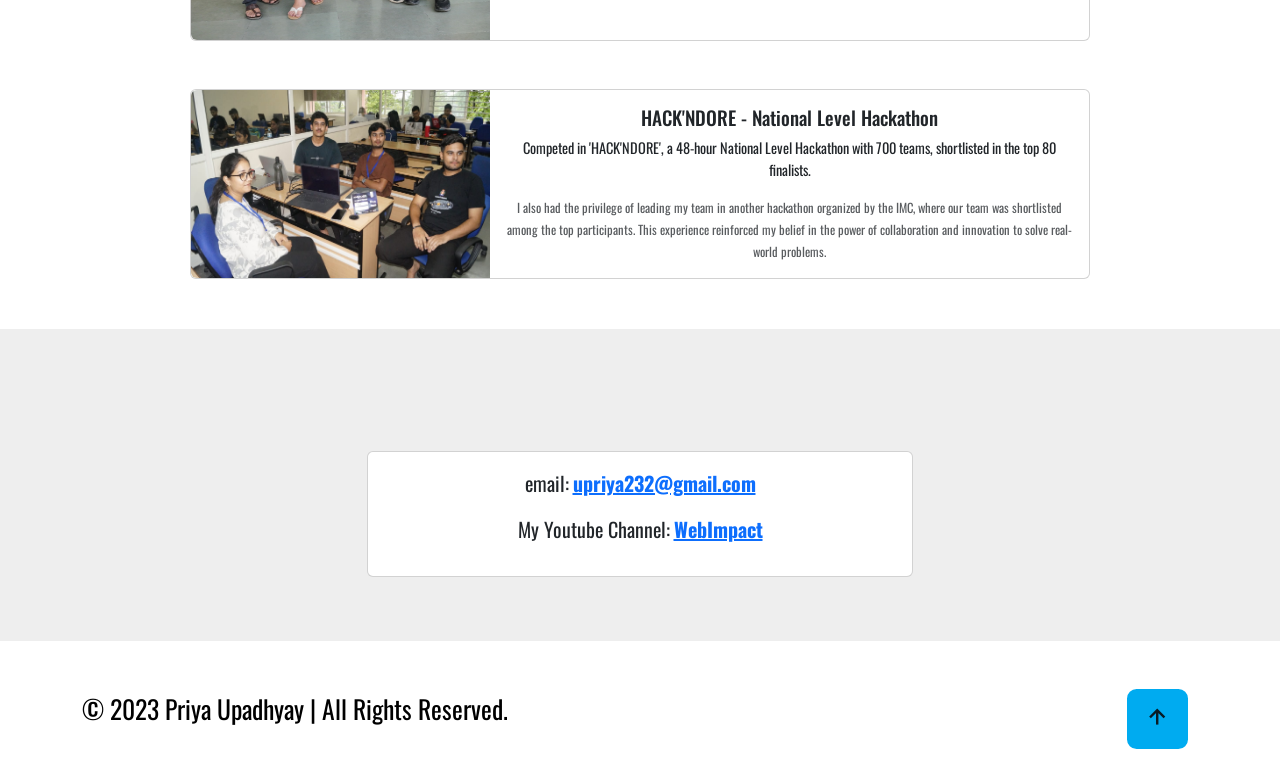
==== commit 892391bd: "Updated my Portfolio" ====
--- a/index.html
+++ b/index.html
@@ -13,8 +13,8 @@
 	</head>
 	<body>
 		<nav class="navbar  navbar-expand-lg mb-5">
-		  <div class="container-fluid">
-		    <a class="navbar-brand" href="#">My Portfolio</a>
+		  <div class="container">
+		    <a class="navbar-brand" href="#"><img src="image/logo.jpg" style="width:100px; height: 100px;"></a>
 		    <button class="navbar-toggler text-dark bg-light" type="button" data-bs-toggle="collapse" data-bs-target="#navbarSupportedContent" aria-controls="navbarSupportedContent" aria-expanded="false" aria-label="Toggle navigation">
 		      <i class="navbar-toggler-icon"></i>
 		    </button>
@@ -51,7 +51,7 @@
     			</div>
     			<p class="text-muted mt-3">Let's collaborate and create something amazing together!</p>
 
-    			<div class="btn-box2 mt-5">
+    			<div class="btn-box3 mt-5">
     				<a href="https://drive.google.com/file/d/1CI9h9yL3bKADJAxEU-0xl8wGjTmzy-U6/view?usp=drivesdk", class="btn btn-lg btn-primary" target="_blank">Resume</a>
     			</div>
     		</div>
@@ -72,12 +72,6 @@
     <div class="bgcolor border shadow" id="about" style="margin-top: 80px;">
 	    <div class="container about mt-3 clearfix mb-5 text-center">
 	    	<h2 class="heading animate-on-scroll animatheadind">About <span>Me</span></h2>
-
-	    	<!-- <div class="aboutImg">
-	    		<img src="image/hack.jpeg">
-	    		<span class="circle-spin"></span>
-	    	</div> -->
-
 	    	<div class="about-content">
 	    		<p class="mt-3">Hi, I'm Priya Upadhyay, a web developer with a strong dedication to creating exceptional digital experiences. I'm passionate about harnessing the power of web technologies to bring ideas to life. What sets me apart is my commitment to delivering not just functional websites but ones that leave a lasting impression. I believe in the importance of clean, efficient code and responsive design that works seamlessly on all devices.</p>
 	    	</div>
@@ -172,7 +166,7 @@
 				        <h5 class="card-title">Document Managment</h5>
 				        <p class="card-text">Skills: HTML5 ,CSS, Bootstrap, Ruby on Rails.</p>
 				        <div class="mt-5  mb-3 btn-box2">
-			    			  <a href="#" class="btn ">GitHub</a>
+			    			  <a href="https://github.com/priyaup/Document_manager" target="_blank" class="btn ">GitHub</a>
     			      </div>
 				      </div>
 				    </div>
@@ -184,7 +178,7 @@
 				        <h5 class="card-title">WebImpact Portal</h5>
 				        <p class="card-text">Skills: HTML5 ,CSS, Bootstrap.</p>
 				        <div class="mt-5  mb-3 btn-box2">
-			    			  <a href="https://webimpact713.github.io/" target="_blank" class="btn ">GitHub</a>
+			    			  <a href="https://webimpact713.github.io/" target="_blank" class="btn ">Live Site</a>
     			      </div>
 				      </div>
 				    </div>
@@ -210,7 +204,7 @@
 		 	<div class="card mb-3 custom-card-size">
 			  <div class="row g-0">
 			    <div class="col-md-4">
-			      <img src="image/hack.jpeg" class="img-fluid rounded-start custom-image-size" alt="Hackathon Image">
+			      <img src="image/hack.jpeg" class="img-fluid rounded-start custom-image-size w-100" alt="Hackathon Image">
 			    </div>
 			    <div class="col-md-8">
 			      <div class="card-body">
@@ -225,7 +219,7 @@
       <div class="card custom-card-size mt-5">
 			  <div class="row g-0">
 			    <div class="col-md-4">
-			      <img src="image/hack2.jpeg" class="img-fluid rounded-start custom-image-size" alt="Hackathon Image">
+			      <img src="image/hack2.jpeg" class="img-fluid rounded-start custom-image-size h-100" alt="Hackathon Image">
 			    </div>
 			    <div class="col-md-8">
 			      <div class="card-body">
--- a/css/portfolio.css
+++ b/css/portfolio.css
@@ -413,7 +413,25 @@
   transform: translateY(-0.2rem);
 }
 
-
+.btn-box3 .btn{
+  position: relative;
+  background: var(--main-color);
+  width: 10rem;
+  height: 100%;
+  border: 0.2rem solid var(--main-color);
+  border-radius: 0.8rem;
+  color: var(--bg-color);
+  z-index: 1;
+  overflow: hidden;
+  transition: 0.5s;
+}
+
+.btn-box3 .btn:hover {
+  background: var(--bg-color);
+  color: var(--main-color);
+  box-shadow: 0 0.5rem 1rem rgba(0, 0, 0, 0.2);
+  transform: translateY(-0.2rem);
+}
 
 .card:hover {
   transform: scale(1.05);
